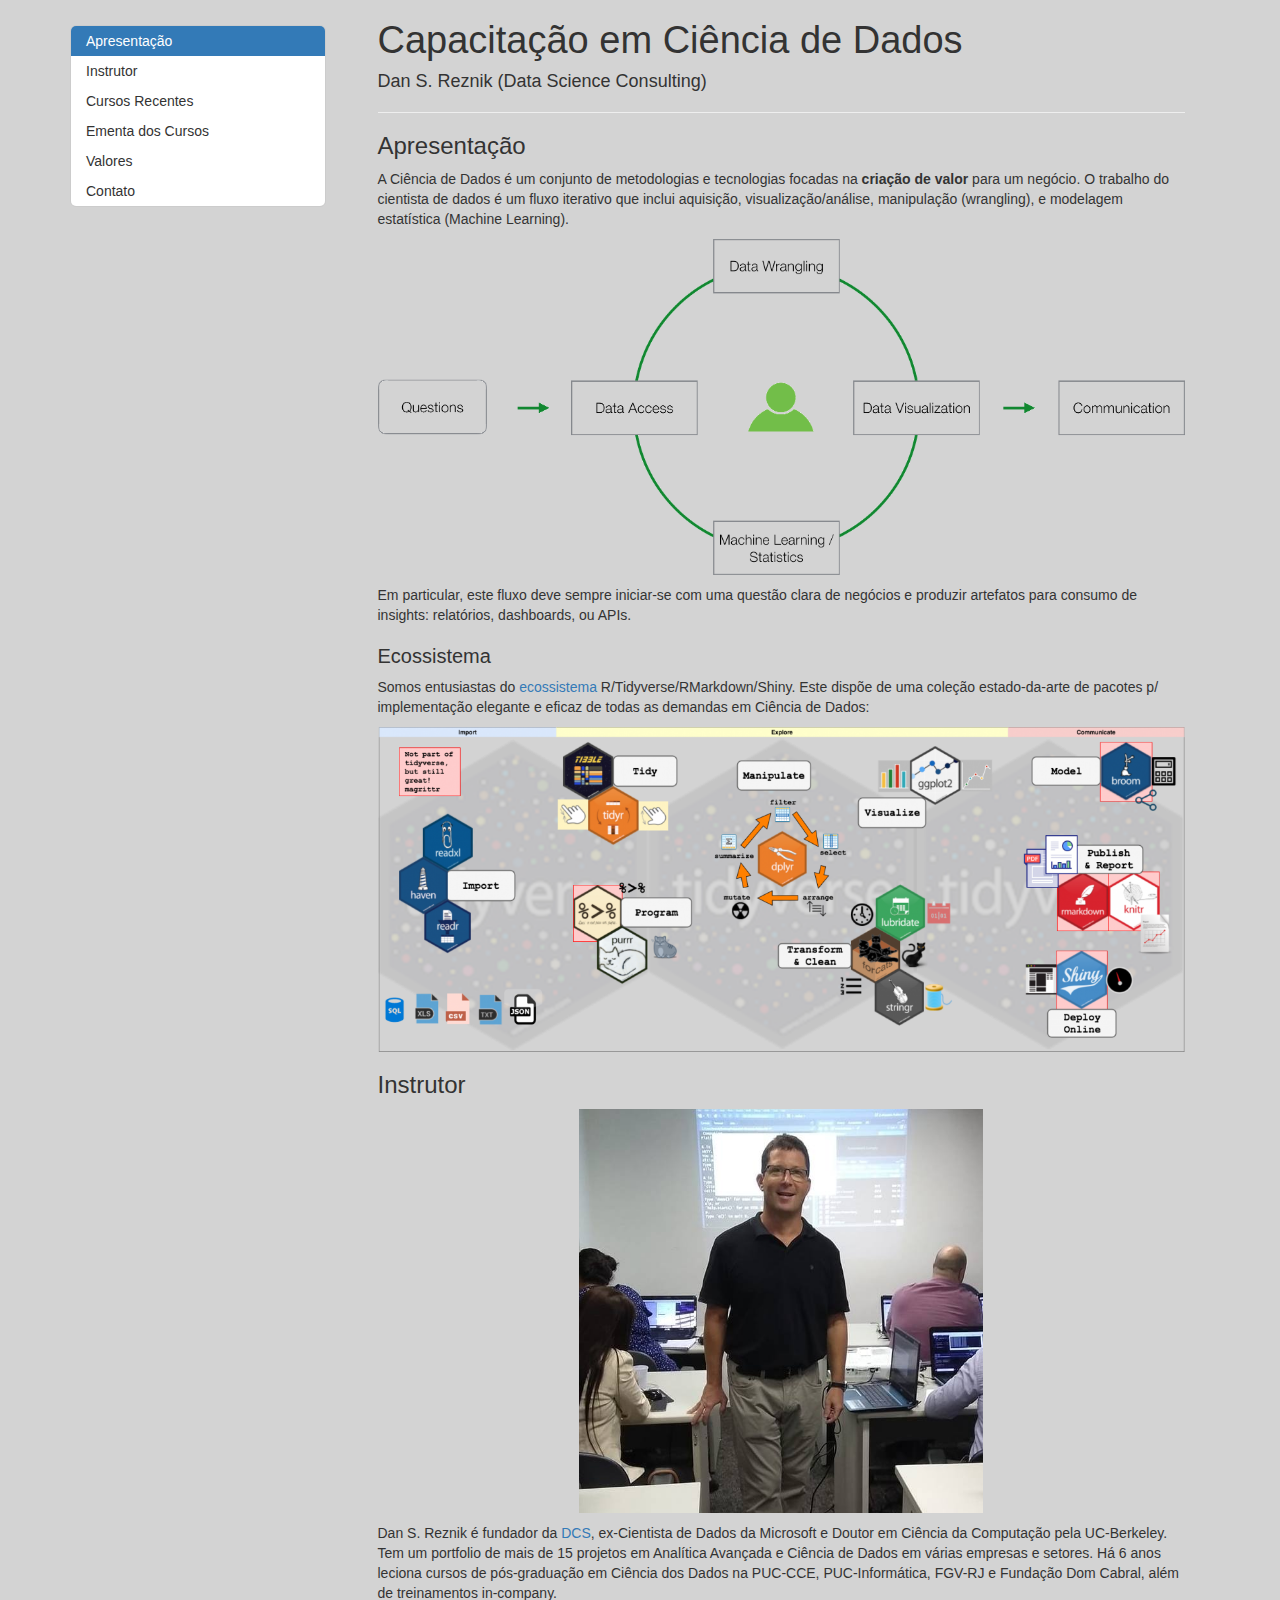
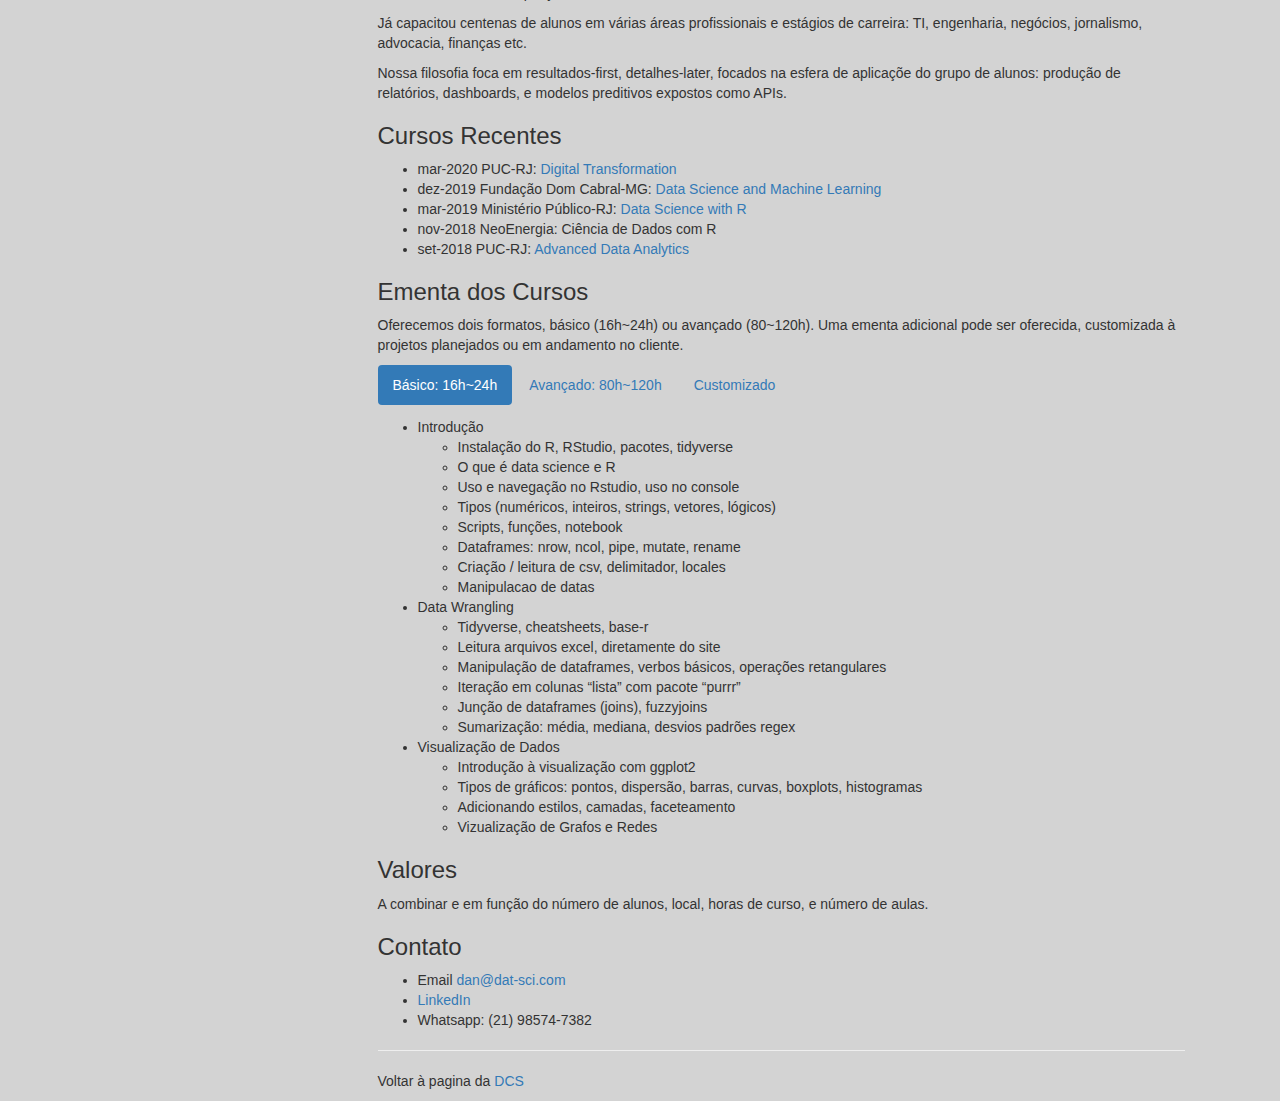
==== cursos.html @ 77acc809 "adj quotes" ====
<!DOCTYPE html>

<html xmlns="http://www.w3.org/1999/xhtml">

<head>

<meta charset="utf-8" />
<meta http-equiv="Content-Type" content="text/html; charset=utf-8" />
<meta name="generator" content="pandoc" />


<meta name="author" content="Dan S. Reznik (Data Science Consulting)" />


<title>Capacitação em Ciência de Dados</title>

<script>/*! jQuery v1.11.3 | (c) 2005, 2015 jQuery Foundation, Inc. | jquery.org/license */
!function(a,b){"object"==typeof module&&"object"==typeof module.exports?module.exports=a.document?b(a,!0):function(a){if(!a.document)throw new Error("jQuery requires a window with a document");return b(a)}:b(a)}("undefined"!=typeof window?window:this,function(a,b){var c=[],d=c.slice,e=c.concat,f=c.push,g=c.indexOf,h={},i=h.toString,j=h.hasOwnProperty,k={},l="1.11.3",m=function(a,b){return new m.fn.init(a,b)},n=/^[\s\uFEFF\xA0]+|[\s\uFEFF\xA0]+$/g,o=/^-ms-/,p=/-([\da-z])/gi,q=function(a,b){return b.toUpperCase()};m.fn=m.prototype={jquery:l,constructor:m,selector:"",length:0,toArray:function(){return d.call(this)},get:function(a){return null!=a?0>a?this[a+this.length]:this[a]:d.call(this)},pushStack:function(a){var b=m.merge(this.constructor(),a);return b.prevObject=this,b.context=this.context,b},each:function(a,b){return m.each(this,a,b)},map:function(a){return this.pushStack(m.map(this,function(b,c){return a.call(b,c,b)}))},slice:function(){return this.pushStack(d.apply(this,arguments))},first:function(){return this.eq(0)},last:function(){return this.eq(-1)},eq:function(a){var b=this.length,c=+a+(0>a?b:0);return this.pushStack(c>=0&&b>c?[this[c]]:[])},end:function(){return this.prevObject||this.constructor(null)},push:f,sort:c.sort,splice:c.splice},m.extend=m.fn.extend=function(){var a,b,c,d,e,f,g=arguments[0]||{},h=1,i=arguments.length,j=!1;for("boolean"==typeof g&&(j=g,g=arguments[h]||{},h++),"object"==typeof g||m.isFunction(g)||(g={}),h===i&&(g=this,h--);i>h;h++)if(null!=(e=arguments[h]))for(d in e)a=g[d],c=e[d],g!==c&&(j&&c&&(m.isPlainObject(c)||(b=m.isArray(c)))?(b?(b=!1,f=a&&m.isArray(a)?a:[]):f=a&&m.isPlainObject(a)?a:{},g[d]=m.extend(j,f,c)):void 0!==c&&(g[d]=c));return g},m.extend({expando:"jQuery"+(l+Math.random()).replace(/\D/g,""),isReady:!0,error:function(a){throw new Error(a)},noop:function(){},isFunction:function(a){return"function"===m.type(a)},isArray:Array.isArray||function(a){return"array"===m.type(a)},isWindow:function(a){return null!=a&&a==a.window},isNumeric:function(a){return!m.isArray(a)&&a-parseFloat(a)+1>=0},isEmptyObject:function(a){var b;for(b in a)return!1;return!0},isPlainObject:function(a){var b;if(!a||"object"!==m.type(a)||a.nodeType||m.isWindow(a))return!1;try{if(a.constructor&&!j.call(a,"constructor")&&!j.call(a.constructor.prototype,"isPrototypeOf"))return!1}catch(c){return!1}if(k.ownLast)for(b in a)return j.call(a,b);for(b in a);return void 0===b||j.call(a,b)},type:function(a){return null==a?a+"":"object"==typeof a||"function"==typeof a?h[i.call(a)]||"object":typeof a},globalEval:function(b){b&&m.trim(b)&&(a.execScript||function(b){a.eval.call(a,b)})(b)},camelCase:function(a){return a.replace(o,"ms-").replace(p,q)},nodeName:function(a,b){return a.nodeName&&a.nodeName.toLowerCase()===b.toLowerCase()},each:function(a,b,c){var d,e=0,f=a.length,g=r(a);if(c){if(g){for(;f>e;e++)if(d=b.apply(a[e],c),d===!1)break}else for(e in a)if(d=b.apply(a[e],c),d===!1)break}else if(g){for(;f>e;e++)if(d=b.call(a[e],e,a[e]),d===!1)break}else for(e in a)if(d=b.call(a[e],e,a[e]),d===!1)break;return a},trim:function(a){return null==a?"":(a+"").replace(n,"")},makeArray:function(a,b){var c=b||[];return null!=a&&(r(Object(a))?m.merge(c,"string"==typeof a?[a]:a):f.call(c,a)),c},inArray:function(a,b,c){var d;if(b){if(g)return g.call(b,a,c);for(d=b.length,c=c?0>c?Math.max(0,d+c):c:0;d>c;c++)if(c in b&&b[c]===a)return c}return-1},merge:function(a,b){var c=+b.length,d=0,e=a.length;while(c>d)a[e++]=b[d++];if(c!==c)while(void 0!==b[d])a[e++]=b[d++];return a.length=e,a},grep:function(a,b,c){for(var d,e=[],f=0,g=a.length,h=!c;g>f;f++)d=!b(a[f],f),d!==h&&e.push(a[f]);return e},map:function(a,b,c){var d,f=0,g=a.length,h=r(a),i=[];if(h)for(;g>f;f++)d=b(a[f],f,c),null!=d&&i.push(d);else for(f in a)d=b(a[f],f,c),null!=d&&i.push(d);return e.apply([],i)},guid:1,proxy:function(a,b){var c,e,f;return"string"==typeof b&&(f=a[b],b=a,a=f),m.isFunction(a)?(c=d.call(arguments,2),e=function(){return a.apply(b||this,c.concat(d.call(arguments)))},e.guid=a.guid=a.guid||m.guid++,e):void 0},now:function(){return+new Date},support:k}),m.each("Boolean Number String Function Array Date RegExp Object Error".split(" "),function(a,b){h["[object "+b+"]"]=b.toLowerCase()});function r(a){var b="length"in a&&a.length,c=m.type(a);return"function"===c||m.isWindow(a)?!1:1===a.nodeType&&b?!0:"array"===c||0===b||"number"==typeof b&&b>0&&b-1 in a}var s=function(a){var b,c,d,e,f,g,h,i,j,k,l,m,n,o,p,q,r,s,t,u="sizzle"+1*new Date,v=a.document,w=0,x=0,y=ha(),z=ha(),A=ha(),B=function(a,b){return a===b&&(l=!0),0},C=1<<31,D={}.hasOwnProperty,E=[],F=E.pop,G=E.push,H=E.push,I=E.slice,J=function(a,b){for(var c=0,d=a.length;d>c;c++)if(a[c]===b)return c;return-1},K="checked|selected|async|autofocus|autoplay|controls|defer|disabled|hidden|ismap|loop|multiple|open|readonly|required|scoped",L="[\\x20\\t\\r\\n\\f]",M="(?:\\\\.|[\\w-]|[^\\x00-\\xa0])+",N=M.replace("w","w#"),O="\\["+L+"*("+M+")(?:"+L+"*([*^$|!~]?=)"+L+"*(?:'((?:\\\\.|[^\\\\'])*)'|\"((?:\\\\.|[^\\\\\"])*)\"|("+N+"))|)"+L+"*\\]",P=":("+M+")(?:\\((('((?:\\\\.|[^\\\\'])*)'|\"((?:\\\\.|[^\\\\\"])*)\")|((?:\\\\.|[^\\\\()[\\]]|"+O+")*)|.*)\\)|)",Q=new RegExp(L+"+","g"),R=new RegExp("^"+L+"+|((?:^|[^\\\\])(?:\\\\.)*)"+L+"+$","g"),S=new RegExp("^"+L+"*,"+L+"*"),T=new RegExp("^"+L+"*([>+~]|"+L+")"+L+"*"),U=new RegExp("="+L+"*([^\\]'\"]*?)"+L+"*\\]","g"),V=new RegExp(P),W=new RegExp("^"+N+"$"),X={ID:new RegExp("^#("+M+")"),CLASS:new RegExp("^\\.("+M+")"),TAG:new RegExp("^("+M.replace("w","w*")+")"),ATTR:new RegExp("^"+O),PSEUDO:new RegExp("^"+P),CHILD:new RegExp("^:(only|first|last|nth|nth-last)-(child|of-type)(?:\\("+L+"*(even|odd|(([+-]|)(\\d*)n|)"+L+"*(?:([+-]|)"+L+"*(\\d+)|))"+L+"*\\)|)","i"),bool:new RegExp("^(?:"+K+")$","i"),needsContext:new RegExp("^"+L+"*[>+~]|:(even|odd|eq|gt|lt|nth|first|last)(?:\\("+L+"*((?:-\\d)?\\d*)"+L+"*\\)|)(?=[^-]|$)","i")},Y=/^(?:input|select|textarea|button)$/i,Z=/^h\d$/i,$=/^[^{]+\{\s*\[native \w/,_=/^(?:#([\w-]+)|(\w+)|\.([\w-]+))$/,aa=/[+~]/,ba=/'|\\/g,ca=new RegExp("\\\\([\\da-f]{1,6}"+L+"?|("+L+")|.)","ig"),da=function(a,b,c){var d="0x"+b-65536;return d!==d||c?b:0>d?String.fromCharCode(d+65536):String.fromCharCode(d>>10|55296,1023&d|56320)},ea=function(){m()};try{H.apply(E=I.call(v.childNodes),v.childNodes),E[v.childNodes.length].nodeType}catch(fa){H={apply:E.length?function(a,b){G.apply(a,I.call(b))}:function(a,b){var c=a.length,d=0;while(a[c++]=b[d++]);a.length=c-1}}}function ga(a,b,d,e){var f,h,j,k,l,o,r,s,w,x;if((b?b.ownerDocument||b:v)!==n&&m(b),b=b||n,d=d||[],k=b.nodeType,"string"!=typeof a||!a||1!==k&&9!==k&&11!==k)return d;if(!e&&p){if(11!==k&&(f=_.exec(a)))if(j=f[1]){if(9===k){if(h=b.getElementById(j),!h||!h.parentNode)return d;if(h.id===j)return d.push(h),d}else if(b.ownerDocument&&(h=b.ownerDocument.getElementById(j))&&t(b,h)&&h.id===j)return d.push(h),d}else{if(f[2])return H.apply(d,b.getElementsByTagName(a)),d;if((j=f[3])&&c.getElementsByClassName)return H.apply(d,b.getElementsByClassName(j)),d}if(c.qsa&&(!q||!q.test(a))){if(s=r=u,w=b,x=1!==k&&a,1===k&&"object"!==b.nodeName.toLowerCase()){o=g(a),(r=b.getAttribute("id"))?s=r.replace(ba,"\\$&"):b.setAttribute("id",s),s="[id='"+s+"'] ",l=o.length;while(l--)o[l]=s+ra(o[l]);w=aa.test(a)&&pa(b.parentNode)||b,x=o.join(",")}if(x)try{return H.apply(d,w.querySelectorAll(x)),d}catch(y){}finally{r||b.removeAttribute("id")}}}return i(a.replace(R,"$1"),b,d,e)}function ha(){var a=[];function b(c,e){return a.push(c+" ")>d.cacheLength&&delete b[a.shift()],b[c+" "]=e}return b}function ia(a){return a[u]=!0,a}function ja(a){var b=n.createElement("div");try{return!!a(b)}catch(c){return!1}finally{b.parentNode&&b.parentNode.removeChild(b),b=null}}function ka(a,b){var c=a.split("|"),e=a.length;while(e--)d.attrHandle[c[e]]=b}function la(a,b){var c=b&&a,d=c&&1===a.nodeType&&1===b.nodeType&&(~b.sourceIndex||C)-(~a.sourceIndex||C);if(d)return d;if(c)while(c=c.nextSibling)if(c===b)return-1;return a?1:-1}function ma(a){return function(b){var c=b.nodeName.toLowerCase();return"input"===c&&b.type===a}}function na(a){return function(b){var c=b.nodeName.toLowerCase();return("input"===c||"button"===c)&&b.type===a}}function oa(a){return ia(function(b){return b=+b,ia(function(c,d){var e,f=a([],c.length,b),g=f.length;while(g--)c[e=f[g]]&&(c[e]=!(d[e]=c[e]))})})}function pa(a){return a&&"undefined"!=typeof a.getElementsByTagName&&a}c=ga.support={},f=ga.isXML=function(a){var b=a&&(a.ownerDocument||a).documentElement;return b?"HTML"!==b.nodeName:!1},m=ga.setDocument=function(a){var b,e,g=a?a.ownerDocument||a:v;return g!==n&&9===g.nodeType&&g.documentElement?(n=g,o=g.documentElement,e=g.defaultView,e&&e!==e.top&&(e.addEventListener?e.addEventListener("unload",ea,!1):e.attachEvent&&e.attachEvent("onunload",ea)),p=!f(g),c.attributes=ja(function(a){return a.className="i",!a.getAttribute("className")}),c.getElementsByTagName=ja(function(a){return a.appendChild(g.createComment("")),!a.getElementsByTagName("*").length}),c.getElementsByClassName=$.test(g.getElementsByClassName),c.getById=ja(function(a){return o.appendChild(a).id=u,!g.getElementsByName||!g.getElementsByName(u).length}),c.getById?(d.find.ID=function(a,b){if("undefined"!=typeof b.getElementById&&p){var c=b.getElementById(a);return c&&c.parentNode?[c]:[]}},d.filter.ID=function(a){var b=a.replace(ca,da);return function(a){return a.getAttribute("id")===b}}):(delete d.find.ID,d.filter.ID=function(a){var b=a.replace(ca,da);return function(a){var c="undefined"!=typeof a.getAttributeNode&&a.getAttributeNode("id");return c&&c.value===b}}),d.find.TAG=c.getElementsByTagName?function(a,b){return"undefined"!=typeof b.getElementsByTagName?b.getElementsByTagName(a):c.qsa?b.querySelectorAll(a):void 0}:function(a,b){var c,d=[],e=0,f=b.getElementsByTagName(a);if("*"===a){while(c=f[e++])1===c.nodeType&&d.push(c);return d}return f},d.find.CLASS=c.getElementsByClassName&&function(a,b){return p?b.getElementsByClassName(a):void 0},r=[],q=[],(c.qsa=$.test(g.querySelectorAll))&&(ja(function(a){o.appendChild(a).innerHTML="<a id='"+u+"'></a><select id='"+u+"-\f]' msallowcapture=''><option selected=''></option></select>",a.querySelectorAll("[msallowcapture^='']").length&&q.push("[*^$]="+L+"*(?:''|\"\")"),a.querySelectorAll("[selected]").length||q.push("\\["+L+"*(?:value|"+K+")"),a.querySelectorAll("[id~="+u+"-]").length||q.push("~="),a.querySelectorAll(":checked").length||q.push(":checked"),a.querySelectorAll("a#"+u+"+*").length||q.push(".#.+[+~]")}),ja(function(a){var b=g.createElement("input");b.setAttribute("type","hidden"),a.appendChild(b).setAttribute("name","D"),a.querySelectorAll("[name=d]").length&&q.push("name"+L+"*[*^$|!~]?="),a.querySelectorAll(":enabled").length||q.push(":enabled",":disabled"),a.querySelectorAll("*,:x"),q.push(",.*:")})),(c.matchesSelector=$.test(s=o.matches||o.webkitMatchesSelector||o.mozMatchesSelector||o.oMatchesSelector||o.msMatchesSelector))&&ja(function(a){c.disconnectedMatch=s.call(a,"div"),s.call(a,"[s!='']:x"),r.push("!=",P)}),q=q.length&&new RegExp(q.join("|")),r=r.length&&new RegExp(r.join("|")),b=$.test(o.compareDocumentPosition),t=b||$.test(o.contains)?function(a,b){var c=9===a.nodeType?a.documentElement:a,d=b&&b.parentNode;return a===d||!(!d||1!==d.nodeType||!(c.contains?c.contains(d):a.compareDocumentPosition&&16&a.compareDocumentPosition(d)))}:function(a,b){if(b)while(b=b.parentNode)if(b===a)return!0;return!1},B=b?function(a,b){if(a===b)return l=!0,0;var d=!a.compareDocumentPosition-!b.compareDocumentPosition;return d?d:(d=(a.ownerDocument||a)===(b.ownerDocument||b)?a.compareDocumentPosition(b):1,1&d||!c.sortDetached&&b.compareDocumentPosition(a)===d?a===g||a.ownerDocument===v&&t(v,a)?-1:b===g||b.ownerDocument===v&&t(v,b)?1:k?J(k,a)-J(k,b):0:4&d?-1:1)}:function(a,b){if(a===b)return l=!0,0;var c,d=0,e=a.parentNode,f=b.parentNode,h=[a],i=[b];if(!e||!f)return a===g?-1:b===g?1:e?-1:f?1:k?J(k,a)-J(k,b):0;if(e===f)return la(a,b);c=a;while(c=c.parentNode)h.unshift(c);c=b;while(c=c.parentNode)i.unshift(c);while(h[d]===i[d])d++;return d?la(h[d],i[d]):h[d]===v?-1:i[d]===v?1:0},g):n},ga.matches=function(a,b){return ga(a,null,null,b)},ga.matchesSelector=function(a,b){if((a.ownerDocument||a)!==n&&m(a),b=b.replace(U,"='$1']"),!(!c.matchesSelector||!p||r&&r.test(b)||q&&q.test(b)))try{var d=s.call(a,b);if(d||c.disconnectedMatch||a.document&&11!==a.document.nodeType)return d}catch(e){}return ga(b,n,null,[a]).length>0},ga.contains=function(a,b){return(a.ownerDocument||a)!==n&&m(a),t(a,b)},ga.attr=function(a,b){(a.ownerDocument||a)!==n&&m(a);var e=d.attrHandle[b.toLowerCase()],f=e&&D.call(d.attrHandle,b.toLowerCase())?e(a,b,!p):void 0;return void 0!==f?f:c.attributes||!p?a.getAttribute(b):(f=a.getAttributeNode(b))&&f.specified?f.value:null},ga.error=function(a){throw new Error("Syntax error, unrecognized expression: "+a)},ga.uniqueSort=function(a){var b,d=[],e=0,f=0;if(l=!c.detectDuplicates,k=!c.sortStable&&a.slice(0),a.sort(B),l){while(b=a[f++])b===a[f]&&(e=d.push(f));while(e--)a.splice(d[e],1)}return k=null,a},e=ga.getText=function(a){var b,c="",d=0,f=a.nodeType;if(f){if(1===f||9===f||11===f){if("string"==typeof a.textContent)return a.textContent;for(a=a.firstChild;a;a=a.nextSibling)c+=e(a)}else if(3===f||4===f)return a.nodeValue}else while(b=a[d++])c+=e(b);return c},d=ga.selectors={cacheLength:50,createPseudo:ia,match:X,attrHandle:{},find:{},relative:{">":{dir:"parentNode",first:!0}," ":{dir:"parentNode"},"+":{dir:"previousSibling",first:!0},"~":{dir:"previousSibling"}},preFilter:{ATTR:function(a){return a[1]=a[1].replace(ca,da),a[3]=(a[3]||a[4]||a[5]||"").replace(ca,da),"~="===a[2]&&(a[3]=" "+a[3]+" "),a.slice(0,4)},CHILD:function(a){return a[1]=a[1].toLowerCase(),"nth"===a[1].slice(0,3)?(a[3]||ga.error(a[0]),a[4]=+(a[4]?a[5]+(a[6]||1):2*("even"===a[3]||"odd"===a[3])),a[5]=+(a[7]+a[8]||"odd"===a[3])):a[3]&&ga.error(a[0]),a},PSEUDO:function(a){var b,c=!a[6]&&a[2];return X.CHILD.test(a[0])?null:(a[3]?a[2]=a[4]||a[5]||"":c&&V.test(c)&&(b=g(c,!0))&&(b=c.indexOf(")",c.length-b)-c.length)&&(a[0]=a[0].slice(0,b),a[2]=c.slice(0,b)),a.slice(0,3))}},filter:{TAG:function(a){var b=a.replace(ca,da).toLowerCase();return"*"===a?function(){return!0}:function(a){return a.nodeName&&a.nodeName.toLowerCase()===b}},CLASS:function(a){var b=y[a+" "];return b||(b=new RegExp("(^|"+L+")"+a+"("+L+"|$)"))&&y(a,function(a){return b.test("string"==typeof a.className&&a.className||"undefined"!=typeof a.getAttribute&&a.getAttribute("class")||"")})},ATTR:function(a,b,c){return function(d){var e=ga.attr(d,a);return null==e?"!="===b:b?(e+="","="===b?e===c:"!="===b?e!==c:"^="===b?c&&0===e.indexOf(c):"*="===b?c&&e.indexOf(c)>-1:"$="===b?c&&e.slice(-c.length)===c:"~="===b?(" "+e.replace(Q," ")+" ").indexOf(c)>-1:"|="===b?e===c||e.slice(0,c.length+1)===c+"-":!1):!0}},CHILD:function(a,b,c,d,e){var f="nth"!==a.slice(0,3),g="last"!==a.slice(-4),h="of-type"===b;return 1===d&&0===e?function(a){return!!a.parentNode}:function(b,c,i){var j,k,l,m,n,o,p=f!==g?"nextSibling":"previousSibling",q=b.parentNode,r=h&&b.nodeName.toLowerCase(),s=!i&&!h;if(q){if(f){while(p){l=b;while(l=l[p])if(h?l.nodeName.toLowerCase()===r:1===l.nodeType)return!1;o=p="only"===a&&!o&&"nextSibling"}return!0}if(o=[g?q.firstChild:q.lastChild],g&&s){k=q[u]||(q[u]={}),j=k[a]||[],n=j[0]===w&&j[1],m=j[0]===w&&j[2],l=n&&q.childNodes[n];while(l=++n&&l&&l[p]||(m=n=0)||o.pop())if(1===l.nodeType&&++m&&l===b){k[a]=[w,n,m];break}}else if(s&&(j=(b[u]||(b[u]={}))[a])&&j[0]===w)m=j[1];else while(l=++n&&l&&l[p]||(m=n=0)||o.pop())if((h?l.nodeName.toLowerCase()===r:1===l.nodeType)&&++m&&(s&&((l[u]||(l[u]={}))[a]=[w,m]),l===b))break;return m-=e,m===d||m%d===0&&m/d>=0}}},PSEUDO:function(a,b){var c,e=d.pseudos[a]||d.setFilters[a.toLowerCase()]||ga.error("unsupported pseudo: "+a);return e[u]?e(b):e.length>1?(c=[a,a,"",b],d.setFilters.hasOwnProperty(a.toLowerCase())?ia(function(a,c){var d,f=e(a,b),g=f.length;while(g--)d=J(a,f[g]),a[d]=!(c[d]=f[g])}):function(a){return e(a,0,c)}):e}},pseudos:{not:ia(function(a){var b=[],c=[],d=h(a.replace(R,"$1"));return d[u]?ia(function(a,b,c,e){var f,g=d(a,null,e,[]),h=a.length;while(h--)(f=g[h])&&(a[h]=!(b[h]=f))}):function(a,e,f){return b[0]=a,d(b,null,f,c),b[0]=null,!c.pop()}}),has:ia(function(a){return function(b){return ga(a,b).length>0}}),contains:ia(function(a){return a=a.replace(ca,da),function(b){return(b.textContent||b.innerText||e(b)).indexOf(a)>-1}}),lang:ia(function(a){return W.test(a||"")||ga.error("unsupported lang: "+a),a=a.replace(ca,da).toLowerCase(),function(b){var c;do if(c=p?b.lang:b.getAttribute("xml:lang")||b.getAttribute("lang"))return c=c.toLowerCase(),c===a||0===c.indexOf(a+"-");while((b=b.parentNode)&&1===b.nodeType);return!1}}),target:function(b){var c=a.location&&a.location.hash;return c&&c.slice(1)===b.id},root:function(a){return a===o},focus:function(a){return a===n.activeElement&&(!n.hasFocus||n.hasFocus())&&!!(a.type||a.href||~a.tabIndex)},enabled:function(a){return a.disabled===!1},disabled:function(a){return a.disabled===!0},checked:function(a){var b=a.nodeName.toLowerCase();return"input"===b&&!!a.checked||"option"===b&&!!a.selected},selected:function(a){return a.parentNode&&a.parentNode.selectedIndex,a.selected===!0},empty:function(a){for(a=a.firstChild;a;a=a.nextSibling)if(a.nodeType<6)return!1;return!0},parent:function(a){return!d.pseudos.empty(a)},header:function(a){return Z.test(a.nodeName)},input:function(a){return Y.test(a.nodeName)},button:function(a){var b=a.nodeName.toLowerCase();return"input"===b&&"button"===a.type||"button"===b},text:function(a){var b;return"input"===a.nodeName.toLowerCase()&&"text"===a.type&&(null==(b=a.getAttribute("type"))||"text"===b.toLowerCase())},first:oa(function(){return[0]}),last:oa(function(a,b){return[b-1]}),eq:oa(function(a,b,c){return[0>c?c+b:c]}),even:oa(function(a,b){for(var c=0;b>c;c+=2)a.push(c);return a}),odd:oa(function(a,b){for(var c=1;b>c;c+=2)a.push(c);return a}),lt:oa(function(a,b,c){for(var d=0>c?c+b:c;--d>=0;)a.push(d);return a}),gt:oa(function(a,b,c){for(var d=0>c?c+b:c;++d<b;)a.push(d);return a})}},d.pseudos.nth=d.pseudos.eq;for(b in{radio:!0,checkbox:!0,file:!0,password:!0,image:!0})d.pseudos[b]=ma(b);for(b in{submit:!0,reset:!0})d.pseudos[b]=na(b);function qa(){}qa.prototype=d.filters=d.pseudos,d.setFilters=new qa,g=ga.tokenize=function(a,b){var c,e,f,g,h,i,j,k=z[a+" "];if(k)return b?0:k.slice(0);h=a,i=[],j=d.preFilter;while(h){(!c||(e=S.exec(h)))&&(e&&(h=h.slice(e[0].length)||h),i.push(f=[])),c=!1,(e=T.exec(h))&&(c=e.shift(),f.push({value:c,type:e[0].replace(R," ")}),h=h.slice(c.length));for(g in d.filter)!(e=X[g].exec(h))||j[g]&&!(e=j[g](e))||(c=e.shift(),f.push({value:c,type:g,matches:e}),h=h.slice(c.length));if(!c)break}return b?h.length:h?ga.error(a):z(a,i).slice(0)};function ra(a){for(var b=0,c=a.length,d="";c>b;b++)d+=a[b].value;return d}function sa(a,b,c){var d=b.dir,e=c&&"parentNode"===d,f=x++;return b.first?function(b,c,f){while(b=b[d])if(1===b.nodeType||e)return a(b,c,f)}:function(b,c,g){var h,i,j=[w,f];if(g){while(b=b[d])if((1===b.nodeType||e)&&a(b,c,g))return!0}else while(b=b[d])if(1===b.nodeType||e){if(i=b[u]||(b[u]={}),(h=i[d])&&h[0]===w&&h[1]===f)return j[2]=h[2];if(i[d]=j,j[2]=a(b,c,g))return!0}}}function ta(a){return a.length>1?function(b,c,d){var e=a.length;while(e--)if(!a[e](b,c,d))return!1;return!0}:a[0]}function ua(a,b,c){for(var d=0,e=b.length;e>d;d++)ga(a,b[d],c);return c}function va(a,b,c,d,e){for(var f,g=[],h=0,i=a.length,j=null!=b;i>h;h++)(f=a[h])&&(!c||c(f,d,e))&&(g.push(f),j&&b.push(h));return g}function wa(a,b,c,d,e,f){return d&&!d[u]&&(d=wa(d)),e&&!e[u]&&(e=wa(e,f)),ia(function(f,g,h,i){var j,k,l,m=[],n=[],o=g.length,p=f||ua(b||"*",h.nodeType?[h]:h,[]),q=!a||!f&&b?p:va(p,m,a,h,i),r=c?e||(f?a:o||d)?[]:g:q;if(c&&c(q,r,h,i),d){j=va(r,n),d(j,[],h,i),k=j.length;while(k--)(l=j[k])&&(r[n[k]]=!(q[n[k]]=l))}if(f){if(e||a){if(e){j=[],k=r.length;while(k--)(l=r[k])&&j.push(q[k]=l);e(null,r=[],j,i)}k=r.length;while(k--)(l=r[k])&&(j=e?J(f,l):m[k])>-1&&(f[j]=!(g[j]=l))}}else r=va(r===g?r.splice(o,r.length):r),e?e(null,g,r,i):H.apply(g,r)})}function xa(a){for(var b,c,e,f=a.length,g=d.relative[a[0].type],h=g||d.relative[" "],i=g?1:0,k=sa(function(a){return a===b},h,!0),l=sa(function(a){return J(b,a)>-1},h,!0),m=[function(a,c,d){var e=!g&&(d||c!==j)||((b=c).nodeType?k(a,c,d):l(a,c,d));return b=null,e}];f>i;i++)if(c=d.relative[a[i].type])m=[sa(ta(m),c)];else{if(c=d.filter[a[i].type].apply(null,a[i].matches),c[u]){for(e=++i;f>e;e++)if(d.relative[a[e].type])break;return wa(i>1&&ta(m),i>1&&ra(a.slice(0,i-1).concat({value:" "===a[i-2].type?"*":""})).replace(R,"$1"),c,e>i&&xa(a.slice(i,e)),f>e&&xa(a=a.slice(e)),f>e&&ra(a))}m.push(c)}return ta(m)}function ya(a,b){var c=b.length>0,e=a.length>0,f=function(f,g,h,i,k){var l,m,o,p=0,q="0",r=f&&[],s=[],t=j,u=f||e&&d.find.TAG("*",k),v=w+=null==t?1:Math.random()||.1,x=u.length;for(k&&(j=g!==n&&g);q!==x&&null!=(l=u[q]);q++){if(e&&l){m=0;while(o=a[m++])if(o(l,g,h)){i.push(l);break}k&&(w=v)}c&&((l=!o&&l)&&p--,f&&r.push(l))}if(p+=q,c&&q!==p){m=0;while(o=b[m++])o(r,s,g,h);if(f){if(p>0)while(q--)r[q]||s[q]||(s[q]=F.call(i));s=va(s)}H.apply(i,s),k&&!f&&s.length>0&&p+b.length>1&&ga.uniqueSort(i)}return k&&(w=v,j=t),r};return c?ia(f):f}return h=ga.compile=function(a,b){var c,d=[],e=[],f=A[a+" "];if(!f){b||(b=g(a)),c=b.length;while(c--)f=xa(b[c]),f[u]?d.push(f):e.push(f);f=A(a,ya(e,d)),f.selector=a}return f},i=ga.select=function(a,b,e,f){var i,j,k,l,m,n="function"==typeof a&&a,o=!f&&g(a=n.selector||a);if(e=e||[],1===o.length){if(j=o[0]=o[0].slice(0),j.length>2&&"ID"===(k=j[0]).type&&c.getById&&9===b.nodeType&&p&&d.relative[j[1].type]){if(b=(d.find.ID(k.matches[0].replace(ca,da),b)||[])[0],!b)return e;n&&(b=b.parentNode),a=a.slice(j.shift().value.length)}i=X.needsContext.test(a)?0:j.length;while(i--){if(k=j[i],d.relative[l=k.type])break;if((m=d.find[l])&&(f=m(k.matches[0].replace(ca,da),aa.test(j[0].type)&&pa(b.parentNode)||b))){if(j.splice(i,1),a=f.length&&ra(j),!a)return H.apply(e,f),e;break}}}return(n||h(a,o))(f,b,!p,e,aa.test(a)&&pa(b.parentNode)||b),e},c.sortStable=u.split("").sort(B).join("")===u,c.detectDuplicates=!!l,m(),c.sortDetached=ja(function(a){return 1&a.compareDocumentPosition(n.createElement("div"))}),ja(function(a){return a.innerHTML="<a href='#'></a>","#"===a.firstChild.getAttribute("href")})||ka("type|href|height|width",function(a,b,c){return c?void 0:a.getAttribute(b,"type"===b.toLowerCase()?1:2)}),c.attributes&&ja(function(a){return a.innerHTML="<input/>",a.firstChild.setAttribute("value",""),""===a.firstChild.getAttribute("value")})||ka("value",function(a,b,c){return c||"input"!==a.nodeName.toLowerCase()?void 0:a.defaultValue}),ja(function(a){return null==a.getAttribute("disabled")})||ka(K,function(a,b,c){var d;return c?void 0:a[b]===!0?b.toLowerCase():(d=a.getAttributeNode(b))&&d.specified?d.value:null}),ga}(a);m.find=s,m.expr=s.selectors,m.expr[":"]=m.expr.pseudos,m.unique=s.uniqueSort,m.text=s.getText,m.isXMLDoc=s.isXML,m.contains=s.contains;var t=m.expr.match.needsContext,u=/^<(\w+)\s*\/?>(?:<\/\1>|)$/,v=/^.[^:#\[\.,]*$/;function w(a,b,c){if(m.isFunction(b))return m.grep(a,function(a,d){return!!b.call(a,d,a)!==c});if(b.nodeType)return m.grep(a,function(a){return a===b!==c});if("string"==typeof b){if(v.test(b))return m.filter(b,a,c);b=m.filter(b,a)}return m.grep(a,function(a){return m.inArray(a,b)>=0!==c})}m.filter=function(a,b,c){var d=b[0];return c&&(a=":not("+a+")"),1===b.length&&1===d.nodeType?m.find.matchesSelector(d,a)?[d]:[]:m.find.matches(a,m.grep(b,function(a){return 1===a.nodeType}))},m.fn.extend({find:function(a){var b,c=[],d=this,e=d.length;if("string"!=typeof a)return this.pushStack(m(a).filter(function(){for(b=0;e>b;b++)if(m.contains(d[b],this))return!0}));for(b=0;e>b;b++)m.find(a,d[b],c);return c=this.pushStack(e>1?m.unique(c):c),c.selector=this.selector?this.selector+" "+a:a,c},filter:function(a){return this.pushStack(w(this,a||[],!1))},not:function(a){return this.pushStack(w(this,a||[],!0))},is:function(a){return!!w(this,"string"==typeof a&&t.test(a)?m(a):a||[],!1).length}});var x,y=a.document,z=/^(?:\s*(<[\w\W]+>)[^>]*|#([\w-]*))$/,A=m.fn.init=function(a,b){var c,d;if(!a)return this;if("string"==typeof a){if(c="<"===a.charAt(0)&&">"===a.charAt(a.length-1)&&a.length>=3?[null,a,null]:z.exec(a),!c||!c[1]&&b)return!b||b.jquery?(b||x).find(a):this.constructor(b).find(a);if(c[1]){if(b=b instanceof m?b[0]:b,m.merge(this,m.parseHTML(c[1],b&&b.nodeType?b.ownerDocument||b:y,!0)),u.test(c[1])&&m.isPlainObject(b))for(c in b)m.isFunction(this[c])?this[c](b[c]):this.attr(c,b[c]);return this}if(d=y.getElementById(c[2]),d&&d.parentNode){if(d.id!==c[2])return x.find(a);this.length=1,this[0]=d}return this.context=y,this.selector=a,this}return a.nodeType?(this.context=this[0]=a,this.length=1,this):m.isFunction(a)?"undefined"!=typeof x.ready?x.ready(a):a(m):(void 0!==a.selector&&(this.selector=a.selector,this.context=a.context),m.makeArray(a,this))};A.prototype=m.fn,x=m(y);var B=/^(?:parents|prev(?:Until|All))/,C={children:!0,contents:!0,next:!0,prev:!0};m.extend({dir:function(a,b,c){var d=[],e=a[b];while(e&&9!==e.nodeType&&(void 0===c||1!==e.nodeType||!m(e).is(c)))1===e.nodeType&&d.push(e),e=e[b];return d},sibling:function(a,b){for(var c=[];a;a=a.nextSibling)1===a.nodeType&&a!==b&&c.push(a);return c}}),m.fn.extend({has:function(a){var b,c=m(a,this),d=c.length;return this.filter(function(){for(b=0;d>b;b++)if(m.contains(this,c[b]))return!0})},closest:function(a,b){for(var c,d=0,e=this.length,f=[],g=t.test(a)||"string"!=typeof a?m(a,b||this.context):0;e>d;d++)for(c=this[d];c&&c!==b;c=c.parentNode)if(c.nodeType<11&&(g?g.index(c)>-1:1===c.nodeType&&m.find.matchesSelector(c,a))){f.push(c);break}return this.pushStack(f.length>1?m.unique(f):f)},index:function(a){return a?"string"==typeof a?m.inArray(this[0],m(a)):m.inArray(a.jquery?a[0]:a,this):this[0]&&this[0].parentNode?this.first().prevAll().length:-1},add:function(a,b){return this.pushStack(m.unique(m.merge(this.get(),m(a,b))))},addBack:function(a){return this.add(null==a?this.prevObject:this.prevObject.filter(a))}});function D(a,b){do a=a[b];while(a&&1!==a.nodeType);return a}m.each({parent:function(a){var b=a.parentNode;return b&&11!==b.nodeType?b:null},parents:function(a){return m.dir(a,"parentNode")},parentsUntil:function(a,b,c){return m.dir(a,"parentNode",c)},next:function(a){return D(a,"nextSibling")},prev:function(a){return D(a,"previousSibling")},nextAll:function(a){return m.dir(a,"nextSibling")},prevAll:function(a){return m.dir(a,"previousSibling")},nextUntil:function(a,b,c){return m.dir(a,"nextSibling",c)},prevUntil:function(a,b,c){return m.dir(a,"previousSibling",c)},siblings:function(a){return m.sibling((a.parentNode||{}).firstChild,a)},children:function(a){return m.sibling(a.firstChild)},contents:function(a){return m.nodeName(a,"iframe")?a.contentDocument||a.contentWindow.document:m.merge([],a.childNodes)}},function(a,b){m.fn[a]=function(c,d){var e=m.map(this,b,c);return"Until"!==a.slice(-5)&&(d=c),d&&"string"==typeof d&&(e=m.filter(d,e)),this.length>1&&(C[a]||(e=m.unique(e)),B.test(a)&&(e=e.reverse())),this.pushStack(e)}});var E=/\S+/g,F={};function G(a){var b=F[a]={};return m.each(a.match(E)||[],function(a,c){b[c]=!0}),b}m.Callbacks=function(a){a="string"==typeof a?F[a]||G(a):m.extend({},a);var b,c,d,e,f,g,h=[],i=!a.once&&[],j=function(l){for(c=a.memory&&l,d=!0,f=g||0,g=0,e=h.length,b=!0;h&&e>f;f++)if(h[f].apply(l[0],l[1])===!1&&a.stopOnFalse){c=!1;break}b=!1,h&&(i?i.length&&j(i.shift()):c?h=[]:k.disable())},k={add:function(){if(h){var d=h.length;!function f(b){m.each(b,function(b,c){var d=m.type(c);"function"===d?a.unique&&k.has(c)||h.push(c):c&&c.length&&"string"!==d&&f(c)})}(arguments),b?e=h.length:c&&(g=d,j(c))}return this},remove:function(){return h&&m.each(arguments,function(a,c){var d;while((d=m.inArray(c,h,d))>-1)h.splice(d,1),b&&(e>=d&&e--,f>=d&&f--)}),this},has:function(a){return a?m.inArray(a,h)>-1:!(!h||!h.length)},empty:function(){return h=[],e=0,this},disable:function(){return h=i=c=void 0,this},disabled:function(){return!h},lock:function(){return i=void 0,c||k.disable(),this},locked:function(){return!i},fireWith:function(a,c){return!h||d&&!i||(c=c||[],c=[a,c.slice?c.slice():c],b?i.push(c):j(c)),this},fire:function(){return k.fireWith(this,arguments),this},fired:function(){return!!d}};return k},m.extend({Deferred:function(a){var b=[["resolve","done",m.Callbacks("once memory"),"resolved"],["reject","fail",m.Callbacks("once memory"),"rejected"],["notify","progress",m.Callbacks("memory")]],c="pending",d={state:function(){return c},always:function(){return e.done(arguments).fail(arguments),this},then:function(){var a=arguments;return m.Deferred(function(c){m.each(b,function(b,f){var g=m.isFunction(a[b])&&a[b];e[f[1]](function(){var a=g&&g.apply(this,arguments);a&&m.isFunction(a.promise)?a.promise().done(c.resolve).fail(c.reject).progress(c.notify):c[f[0]+"With"](this===d?c.promise():this,g?[a]:arguments)})}),a=null}).promise()},promise:function(a){return null!=a?m.extend(a,d):d}},e={};return d.pipe=d.then,m.each(b,function(a,f){var g=f[2],h=f[3];d[f[1]]=g.add,h&&g.add(function(){c=h},b[1^a][2].disable,b[2][2].lock),e[f[0]]=function(){return e[f[0]+"With"](this===e?d:this,arguments),this},e[f[0]+"With"]=g.fireWith}),d.promise(e),a&&a.call(e,e),e},when:function(a){var b=0,c=d.call(arguments),e=c.length,f=1!==e||a&&m.isFunction(a.promise)?e:0,g=1===f?a:m.Deferred(),h=function(a,b,c){return function(e){b[a]=this,c[a]=arguments.length>1?d.call(arguments):e,c===i?g.notifyWith(b,c):--f||g.resolveWith(b,c)}},i,j,k;if(e>1)for(i=new Array(e),j=new Array(e),k=new Array(e);e>b;b++)c[b]&&m.isFunction(c[b].promise)?c[b].promise().done(h(b,k,c)).fail(g.reject).progress(h(b,j,i)):--f;return f||g.resolveWith(k,c),g.promise()}});var H;m.fn.ready=function(a){return m.ready.promise().done(a),this},m.extend({isReady:!1,readyWait:1,holdReady:function(a){a?m.readyWait++:m.ready(!0)},ready:function(a){if(a===!0?!--m.readyWait:!m.isReady){if(!y.body)return setTimeout(m.ready);m.isReady=!0,a!==!0&&--m.readyWait>0||(H.resolveWith(y,[m]),m.fn.triggerHandler&&(m(y).triggerHandler("ready"),m(y).off("ready")))}}});function I(){y.addEventListener?(y.removeEventListener("DOMContentLoaded",J,!1),a.removeEventListener("load",J,!1)):(y.detachEvent("onreadystatechange",J),a.detachEvent("onload",J))}function J(){(y.addEventListener||"load"===event.type||"complete"===y.readyState)&&(I(),m.ready())}m.ready.promise=function(b){if(!H)if(H=m.Deferred(),"complete"===y.readyState)setTimeout(m.ready);else if(y.addEventListener)y.addEventListener("DOMContentLoaded",J,!1),a.addEventListener("load",J,!1);else{y.attachEvent("onreadystatechange",J),a.attachEvent("onload",J);var c=!1;try{c=null==a.frameElement&&y.documentElement}catch(d){}c&&c.doScroll&&!function e(){if(!m.isReady){try{c.doScroll("left")}catch(a){return setTimeout(e,50)}I(),m.ready()}}()}return H.promise(b)};var K="undefined",L;for(L in m(k))break;k.ownLast="0"!==L,k.inlineBlockNeedsLayout=!1,m(function(){var a,b,c,d;c=y.getElementsByTagName("body")[0],c&&c.style&&(b=y.createElement("div"),d=y.createElement("div"),d.style.cssText="position:absolute;border:0;width:0;height:0;top:0;left:-9999px",c.appendChild(d).appendChild(b),typeof b.style.zoom!==K&&(b.style.cssText="display:inline;margin:0;border:0;padding:1px;width:1px;zoom:1",k.inlineBlockNeedsLayout=a=3===b.offsetWidth,a&&(c.style.zoom=1)),c.removeChild(d))}),function(){var a=y.createElement("div");if(null==k.deleteExpando){k.deleteExpando=!0;try{delete a.test}catch(b){k.deleteExpando=!1}}a=null}(),m.acceptData=function(a){var b=m.noData[(a.nodeName+" ").toLowerCase()],c=+a.nodeType||1;return 1!==c&&9!==c?!1:!b||b!==!0&&a.getAttribute("classid")===b};var M=/^(?:\{[\w\W]*\}|\[[\w\W]*\])$/,N=/([A-Z])/g;function O(a,b,c){if(void 0===c&&1===a.nodeType){var d="data-"+b.replace(N,"-$1").toLowerCase();if(c=a.getAttribute(d),"string"==typeof c){try{c="true"===c?!0:"false"===c?!1:"null"===c?null:+c+""===c?+c:M.test(c)?m.parseJSON(c):c}catch(e){}m.data(a,b,c)}else c=void 0}return c}function P(a){var b;for(b in a)if(("data"!==b||!m.isEmptyObject(a[b]))&&"toJSON"!==b)return!1;

return!0}function Q(a,b,d,e){if(m.acceptData(a)){var f,g,h=m.expando,i=a.nodeType,j=i?m.cache:a,k=i?a[h]:a[h]&&h;if(k&&j[k]&&(e||j[k].data)||void 0!==d||"string"!=typeof b)return k||(k=i?a[h]=c.pop()||m.guid++:h),j[k]||(j[k]=i?{}:{toJSON:m.noop}),("object"==typeof b||"function"==typeof b)&&(e?j[k]=m.extend(j[k],b):j[k].data=m.extend(j[k].data,b)),g=j[k],e||(g.data||(g.data={}),g=g.data),void 0!==d&&(g[m.camelCase(b)]=d),"string"==typeof b?(f=g[b],null==f&&(f=g[m.camelCase(b)])):f=g,f}}function R(a,b,c){if(m.acceptData(a)){var d,e,f=a.nodeType,g=f?m.cache:a,h=f?a[m.expando]:m.expando;if(g[h]){if(b&&(d=c?g[h]:g[h].data)){m.isArray(b)?b=b.concat(m.map(b,m.camelCase)):b in d?b=[b]:(b=m.camelCase(b),b=b in d?[b]:b.split(" ")),e=b.length;while(e--)delete d[b[e]];if(c?!P(d):!m.isEmptyObject(d))return}(c||(delete g[h].data,P(g[h])))&&(f?m.cleanData([a],!0):k.deleteExpando||g!=g.window?delete g[h]:g[h]=null)}}}m.extend({cache:{},noData:{"applet ":!0,"embed ":!0,"object ":"clsid:D27CDB6E-AE6D-11cf-96B8-444553540000"},hasData:function(a){return a=a.nodeType?m.cache[a[m.expando]]:a[m.expando],!!a&&!P(a)},data:function(a,b,c){return Q(a,b,c)},removeData:function(a,b){return R(a,b)},_data:function(a,b,c){return Q(a,b,c,!0)},_removeData:function(a,b){return R(a,b,!0)}}),m.fn.extend({data:function(a,b){var c,d,e,f=this[0],g=f&&f.attributes;if(void 0===a){if(this.length&&(e=m.data(f),1===f.nodeType&&!m._data(f,"parsedAttrs"))){c=g.length;while(c--)g[c]&&(d=g[c].name,0===d.indexOf("data-")&&(d=m.camelCase(d.slice(5)),O(f,d,e[d])));m._data(f,"parsedAttrs",!0)}return e}return"object"==typeof a?this.each(function(){m.data(this,a)}):arguments.length>1?this.each(function(){m.data(this,a,b)}):f?O(f,a,m.data(f,a)):void 0},removeData:function(a){return this.each(function(){m.removeData(this,a)})}}),m.extend({queue:function(a,b,c){var d;return a?(b=(b||"fx")+"queue",d=m._data(a,b),c&&(!d||m.isArray(c)?d=m._data(a,b,m.makeArray(c)):d.push(c)),d||[]):void 0},dequeue:function(a,b){b=b||"fx";var c=m.queue(a,b),d=c.length,e=c.shift(),f=m._queueHooks(a,b),g=function(){m.dequeue(a,b)};"inprogress"===e&&(e=c.shift(),d--),e&&("fx"===b&&c.unshift("inprogress"),delete f.stop,e.call(a,g,f)),!d&&f&&f.empty.fire()},_queueHooks:function(a,b){var c=b+"queueHooks";return m._data(a,c)||m._data(a,c,{empty:m.Callbacks("once memory").add(function(){m._removeData(a,b+"queue"),m._removeData(a,c)})})}}),m.fn.extend({queue:function(a,b){var c=2;return"string"!=typeof a&&(b=a,a="fx",c--),arguments.length<c?m.queue(this[0],a):void 0===b?this:this.each(function(){var c=m.queue(this,a,b);m._queueHooks(this,a),"fx"===a&&"inprogress"!==c[0]&&m.dequeue(this,a)})},dequeue:function(a){return this.each(function(){m.dequeue(this,a)})},clearQueue:function(a){return this.queue(a||"fx",[])},promise:function(a,b){var c,d=1,e=m.Deferred(),f=this,g=this.length,h=function(){--d||e.resolveWith(f,[f])};"string"!=typeof a&&(b=a,a=void 0),a=a||"fx";while(g--)c=m._data(f[g],a+"queueHooks"),c&&c.empty&&(d++,c.empty.add(h));return h(),e.promise(b)}});var S=/[+-]?(?:\d*\.|)\d+(?:[eE][+-]?\d+|)/.source,T=["Top","Right","Bottom","Left"],U=function(a,b){return a=b||a,"none"===m.css(a,"display")||!m.contains(a.ownerDocument,a)},V=m.access=function(a,b,c,d,e,f,g){var h=0,i=a.length,j=null==c;if("object"===m.type(c)){e=!0;for(h in c)m.access(a,b,h,c[h],!0,f,g)}else if(void 0!==d&&(e=!0,m.isFunction(d)||(g=!0),j&&(g?(b.call(a,d),b=null):(j=b,b=function(a,b,c){return j.call(m(a),c)})),b))for(;i>h;h++)b(a[h],c,g?d:d.call(a[h],h,b(a[h],c)));return e?a:j?b.call(a):i?b(a[0],c):f},W=/^(?:checkbox|radio)$/i;!function(){var a=y.createElement("input"),b=y.createElement("div"),c=y.createDocumentFragment();if(b.innerHTML="  <link/><table></table><a href='/a'>a</a><input type='checkbox'/>",k.leadingWhitespace=3===b.firstChild.nodeType,k.tbody=!b.getElementsByTagName("tbody").length,k.htmlSerialize=!!b.getElementsByTagName("link").length,k.html5Clone="<:nav></:nav>"!==y.createElement("nav").cloneNode(!0).outerHTML,a.type="checkbox",a.checked=!0,c.appendChild(a),k.appendChecked=a.checked,b.innerHTML="<textarea>x</textarea>",k.noCloneChecked=!!b.cloneNode(!0).lastChild.defaultValue,c.appendChild(b),b.innerHTML="<input type='radio' checked='checked' name='t'/>",k.checkClone=b.cloneNode(!0).cloneNode(!0).lastChild.checked,k.noCloneEvent=!0,b.attachEvent&&(b.attachEvent("onclick",function(){k.noCloneEvent=!1}),b.cloneNode(!0).click()),null==k.deleteExpando){k.deleteExpando=!0;try{delete b.test}catch(d){k.deleteExpando=!1}}}(),function(){var b,c,d=y.createElement("div");for(b in{submit:!0,change:!0,focusin:!0})c="on"+b,(k[b+"Bubbles"]=c in a)||(d.setAttribute(c,"t"),k[b+"Bubbles"]=d.attributes[c].expando===!1);d=null}();var X=/^(?:input|select|textarea)$/i,Y=/^key/,Z=/^(?:mouse|pointer|contextmenu)|click/,$=/^(?:focusinfocus|focusoutblur)$/,_=/^([^.]*)(?:\.(.+)|)$/;function aa(){return!0}function ba(){return!1}function ca(){try{return y.activeElement}catch(a){}}m.event={global:{},add:function(a,b,c,d,e){var f,g,h,i,j,k,l,n,o,p,q,r=m._data(a);if(r){c.handler&&(i=c,c=i.handler,e=i.selector),c.guid||(c.guid=m.guid++),(g=r.events)||(g=r.events={}),(k=r.handle)||(k=r.handle=function(a){return typeof m===K||a&&m.event.triggered===a.type?void 0:m.event.dispatch.apply(k.elem,arguments)},k.elem=a),b=(b||"").match(E)||[""],h=b.length;while(h--)f=_.exec(b[h])||[],o=q=f[1],p=(f[2]||"").split(".").sort(),o&&(j=m.event.special[o]||{},o=(e?j.delegateType:j.bindType)||o,j=m.event.special[o]||{},l=m.extend({type:o,origType:q,data:d,handler:c,guid:c.guid,selector:e,needsContext:e&&m.expr.match.needsContext.test(e),namespace:p.join(".")},i),(n=g[o])||(n=g[o]=[],n.delegateCount=0,j.setup&&j.setup.call(a,d,p,k)!==!1||(a.addEventListener?a.addEventListener(o,k,!1):a.attachEvent&&a.attachEvent("on"+o,k))),j.add&&(j.add.call(a,l),l.handler.guid||(l.handler.guid=c.guid)),e?n.splice(n.delegateCount++,0,l):n.push(l),m.event.global[o]=!0);a=null}},remove:function(a,b,c,d,e){var f,g,h,i,j,k,l,n,o,p,q,r=m.hasData(a)&&m._data(a);if(r&&(k=r.events)){b=(b||"").match(E)||[""],j=b.length;while(j--)if(h=_.exec(b[j])||[],o=q=h[1],p=(h[2]||"").split(".").sort(),o){l=m.event.special[o]||{},o=(d?l.delegateType:l.bindType)||o,n=k[o]||[],h=h[2]&&new RegExp("(^|\\.)"+p.join("\\.(?:.*\\.|)")+"(\\.|$)"),i=f=n.length;while(f--)g=n[f],!e&&q!==g.origType||c&&c.guid!==g.guid||h&&!h.test(g.namespace)||d&&d!==g.selector&&("**"!==d||!g.selector)||(n.splice(f,1),g.selector&&n.delegateCount--,l.remove&&l.remove.call(a,g));i&&!n.length&&(l.teardown&&l.teardown.call(a,p,r.handle)!==!1||m.removeEvent(a,o,r.handle),delete k[o])}else for(o in k)m.event.remove(a,o+b[j],c,d,!0);m.isEmptyObject(k)&&(delete r.handle,m._removeData(a,"events"))}},trigger:function(b,c,d,e){var f,g,h,i,k,l,n,o=[d||y],p=j.call(b,"type")?b.type:b,q=j.call(b,"namespace")?b.namespace.split("."):[];if(h=l=d=d||y,3!==d.nodeType&&8!==d.nodeType&&!$.test(p+m.event.triggered)&&(p.indexOf(".")>=0&&(q=p.split("."),p=q.shift(),q.sort()),g=p.indexOf(":")<0&&"on"+p,b=b[m.expando]?b:new m.Event(p,"object"==typeof b&&b),b.isTrigger=e?2:3,b.namespace=q.join("."),b.namespace_re=b.namespace?new RegExp("(^|\\.)"+q.join("\\.(?:.*\\.|)")+"(\\.|$)"):null,b.result=void 0,b.target||(b.target=d),c=null==c?[b]:m.makeArray(c,[b]),k=m.event.special[p]||{},e||!k.trigger||k.trigger.apply(d,c)!==!1)){if(!e&&!k.noBubble&&!m.isWindow(d)){for(i=k.delegateType||p,$.test(i+p)||(h=h.parentNode);h;h=h.parentNode)o.push(h),l=h;l===(d.ownerDocument||y)&&o.push(l.defaultView||l.parentWindow||a)}n=0;while((h=o[n++])&&!b.isPropagationStopped())b.type=n>1?i:k.bindType||p,f=(m._data(h,"events")||{})[b.type]&&m._data(h,"handle"),f&&f.apply(h,c),f=g&&h[g],f&&f.apply&&m.acceptData(h)&&(b.result=f.apply(h,c),b.result===!1&&b.preventDefault());if(b.type=p,!e&&!b.isDefaultPrevented()&&(!k._default||k._default.apply(o.pop(),c)===!1)&&m.acceptData(d)&&g&&d[p]&&!m.isWindow(d)){l=d[g],l&&(d[g]=null),m.event.triggered=p;try{d[p]()}catch(r){}m.event.triggered=void 0,l&&(d[g]=l)}return b.result}},dispatch:function(a){a=m.event.fix(a);var b,c,e,f,g,h=[],i=d.call(arguments),j=(m._data(this,"events")||{})[a.type]||[],k=m.event.special[a.type]||{};if(i[0]=a,a.delegateTarget=this,!k.preDispatch||k.preDispatch.call(this,a)!==!1){h=m.event.handlers.call(this,a,j),b=0;while((f=h[b++])&&!a.isPropagationStopped()){a.currentTarget=f.elem,g=0;while((e=f.handlers[g++])&&!a.isImmediatePropagationStopped())(!a.namespace_re||a.namespace_re.test(e.namespace))&&(a.handleObj=e,a.data=e.data,c=((m.event.special[e.origType]||{}).handle||e.handler).apply(f.elem,i),void 0!==c&&(a.result=c)===!1&&(a.preventDefault(),a.stopPropagation()))}return k.postDispatch&&k.postDispatch.call(this,a),a.result}},handlers:function(a,b){var c,d,e,f,g=[],h=b.delegateCount,i=a.target;if(h&&i.nodeType&&(!a.button||"click"!==a.type))for(;i!=this;i=i.parentNode||this)if(1===i.nodeType&&(i.disabled!==!0||"click"!==a.type)){for(e=[],f=0;h>f;f++)d=b[f],c=d.selector+" ",void 0===e[c]&&(e[c]=d.needsContext?m(c,this).index(i)>=0:m.find(c,this,null,[i]).length),e[c]&&e.push(d);e.length&&g.push({elem:i,handlers:e})}return h<b.length&&g.push({elem:this,handlers:b.slice(h)}),g},fix:function(a){if(a[m.expando])return a;var b,c,d,e=a.type,f=a,g=this.fixHooks[e];g||(this.fixHooks[e]=g=Z.test(e)?this.mouseHooks:Y.test(e)?this.keyHooks:{}),d=g.props?this.props.concat(g.props):this.props,a=new m.Event(f),b=d.length;while(b--)c=d[b],a[c]=f[c];return a.target||(a.target=f.srcElement||y),3===a.target.nodeType&&(a.target=a.target.parentNode),a.metaKey=!!a.metaKey,g.filter?g.filter(a,f):a},props:"altKey bubbles cancelable ctrlKey currentTarget eventPhase metaKey relatedTarget shiftKey target timeStamp view which".split(" "),fixHooks:{},keyHooks:{props:"char charCode key keyCode".split(" "),filter:function(a,b){return null==a.which&&(a.which=null!=b.charCode?b.charCode:b.keyCode),a}},mouseHooks:{props:"button buttons clientX clientY fromElement offsetX offsetY pageX pageY screenX screenY toElement".split(" "),filter:function(a,b){var c,d,e,f=b.button,g=b.fromElement;return null==a.pageX&&null!=b.clientX&&(d=a.target.ownerDocument||y,e=d.documentElement,c=d.body,a.pageX=b.clientX+(e&&e.scrollLeft||c&&c.scrollLeft||0)-(e&&e.clientLeft||c&&c.clientLeft||0),a.pageY=b.clientY+(e&&e.scrollTop||c&&c.scrollTop||0)-(e&&e.clientTop||c&&c.clientTop||0)),!a.relatedTarget&&g&&(a.relatedTarget=g===a.target?b.toElement:g),a.which||void 0===f||(a.which=1&f?1:2&f?3:4&f?2:0),a}},special:{load:{noBubble:!0},focus:{trigger:function(){if(this!==ca()&&this.focus)try{return this.focus(),!1}catch(a){}},delegateType:"focusin"},blur:{trigger:function(){return this===ca()&&this.blur?(this.blur(),!1):void 0},delegateType:"focusout"},click:{trigger:function(){return m.nodeName(this,"input")&&"checkbox"===this.type&&this.click?(this.click(),!1):void 0},_default:function(a){return m.nodeName(a.target,"a")}},beforeunload:{postDispatch:function(a){void 0!==a.result&&a.originalEvent&&(a.originalEvent.returnValue=a.result)}}},simulate:function(a,b,c,d){var e=m.extend(new m.Event,c,{type:a,isSimulated:!0,originalEvent:{}});d?m.event.trigger(e,null,b):m.event.dispatch.call(b,e),e.isDefaultPrevented()&&c.preventDefault()}},m.removeEvent=y.removeEventListener?function(a,b,c){a.removeEventListener&&a.removeEventListener(b,c,!1)}:function(a,b,c){var d="on"+b;a.detachEvent&&(typeof a[d]===K&&(a[d]=null),a.detachEvent(d,c))},m.Event=function(a,b){return this instanceof m.Event?(a&&a.type?(this.originalEvent=a,this.type=a.type,this.isDefaultPrevented=a.defaultPrevented||void 0===a.defaultPrevented&&a.returnValue===!1?aa:ba):this.type=a,b&&m.extend(this,b),this.timeStamp=a&&a.timeStamp||m.now(),void(this[m.expando]=!0)):new m.Event(a,b)},m.Event.prototype={isDefaultPrevented:ba,isPropagationStopped:ba,isImmediatePropagationStopped:ba,preventDefault:function(){var a=this.originalEvent;this.isDefaultPrevented=aa,a&&(a.preventDefault?a.preventDefault():a.returnValue=!1)},stopPropagation:function(){var a=this.originalEvent;this.isPropagationStopped=aa,a&&(a.stopPropagation&&a.stopPropagation(),a.cancelBubble=!0)},stopImmediatePropagation:function(){var a=this.originalEvent;this.isImmediatePropagationStopped=aa,a&&a.stopImmediatePropagation&&a.stopImmediatePropagation(),this.stopPropagation()}},m.each({mouseenter:"mouseover",mouseleave:"mouseout",pointerenter:"pointerover",pointerleave:"pointerout"},function(a,b){m.event.special[a]={delegateType:b,bindType:b,handle:function(a){var c,d=this,e=a.relatedTarget,f=a.handleObj;return(!e||e!==d&&!m.contains(d,e))&&(a.type=f.origType,c=f.handler.apply(this,arguments),a.type=b),c}}}),k.submitBubbles||(m.event.special.submit={setup:function(){return m.nodeName(this,"form")?!1:void m.event.add(this,"click._submit keypress._submit",function(a){var b=a.target,c=m.nodeName(b,"input")||m.nodeName(b,"button")?b.form:void 0;c&&!m._data(c,"submitBubbles")&&(m.event.add(c,"submit._submit",function(a){a._submit_bubble=!0}),m._data(c,"submitBubbles",!0))})},postDispatch:function(a){a._submit_bubble&&(delete a._submit_bubble,this.parentNode&&!a.isTrigger&&m.event.simulate("submit",this.parentNode,a,!0))},teardown:function(){return m.nodeName(this,"form")?!1:void m.event.remove(this,"._submit")}}),k.changeBubbles||(m.event.special.change={setup:function(){return X.test(this.nodeName)?(("checkbox"===this.type||"radio"===this.type)&&(m.event.add(this,"propertychange._change",function(a){"checked"===a.originalEvent.propertyName&&(this._just_changed=!0)}),m.event.add(this,"click._change",function(a){this._just_changed&&!a.isTrigger&&(this._just_changed=!1),m.event.simulate("change",this,a,!0)})),!1):void m.event.add(this,"beforeactivate._change",function(a){var b=a.target;X.test(b.nodeName)&&!m._data(b,"changeBubbles")&&(m.event.add(b,"change._change",function(a){!this.parentNode||a.isSimulated||a.isTrigger||m.event.simulate("change",this.parentNode,a,!0)}),m._data(b,"changeBubbles",!0))})},handle:function(a){var b=a.target;return this!==b||a.isSimulated||a.isTrigger||"radio"!==b.type&&"checkbox"!==b.type?a.handleObj.handler.apply(this,arguments):void 0},teardown:function(){return m.event.remove(this,"._change"),!X.test(this.nodeName)}}),k.focusinBubbles||m.each({focus:"focusin",blur:"focusout"},function(a,b){var c=function(a){m.event.simulate(b,a.target,m.event.fix(a),!0)};m.event.special[b]={setup:function(){var d=this.ownerDocument||this,e=m._data(d,b);e||d.addEventListener(a,c,!0),m._data(d,b,(e||0)+1)},teardown:function(){var d=this.ownerDocument||this,e=m._data(d,b)-1;e?m._data(d,b,e):(d.removeEventListener(a,c,!0),m._removeData(d,b))}}}),m.fn.extend({on:function(a,b,c,d,e){var f,g;if("object"==typeof a){"string"!=typeof b&&(c=c||b,b=void 0);for(f in a)this.on(f,b,c,a[f],e);return this}if(null==c&&null==d?(d=b,c=b=void 0):null==d&&("string"==typeof b?(d=c,c=void 0):(d=c,c=b,b=void 0)),d===!1)d=ba;else if(!d)return this;return 1===e&&(g=d,d=function(a){return m().off(a),g.apply(this,arguments)},d.guid=g.guid||(g.guid=m.guid++)),this.each(function(){m.event.add(this,a,d,c,b)})},one:function(a,b,c,d){return this.on(a,b,c,d,1)},off:function(a,b,c){var d,e;if(a&&a.preventDefault&&a.handleObj)return d=a.handleObj,m(a.delegateTarget).off(d.namespace?d.origType+"."+d.namespace:d.origType,d.selector,d.handler),this;if("object"==typeof a){for(e in a)this.off(e,b,a[e]);return this}return(b===!1||"function"==typeof b)&&(c=b,b=void 0),c===!1&&(c=ba),this.each(function(){m.event.remove(this,a,c,b)})},trigger:function(a,b){return this.each(function(){m.event.trigger(a,b,this)})},triggerHandler:function(a,b){var c=this[0];return c?m.event.trigger(a,b,c,!0):void 0}});function da(a){var b=ea.split("|"),c=a.createDocumentFragment();if(c.createElement)while(b.length)c.createElement(b.pop());return c}var ea="abbr|article|aside|audio|bdi|canvas|data|datalist|details|figcaption|figure|footer|header|hgroup|mark|meter|nav|output|progress|section|summary|time|video",fa=/ jQuery\d+="(?:null|\d+)"/g,ga=new RegExp("<(?:"+ea+")[\\s/>]","i"),ha=/^\s+/,ia=/<(?!area|br|col|embed|hr|img|input|link|meta|param)(([\w:]+)[^>]*)\/>/gi,ja=/<([\w:]+)/,ka=/<tbody/i,la=/<|&#?\w+;/,ma=/<(?:script|style|link)/i,na=/checked\s*(?:[^=]|=\s*.checked.)/i,oa=/^$|\/(?:java|ecma)script/i,pa=/^true\/(.*)/,qa=/^\s*<!(?:\[CDATA\[|--)|(?:\]\]|--)>\s*$/g,ra={option:[1,"<select multiple='multiple'>","</select>"],legend:[1,"<fieldset>","</fieldset>"],area:[1,"<map>","</map>"],param:[1,"<object>","</object>"],thead:[1,"<table>","</table>"],tr:[2,"<table><tbody>","</tbody></table>"],col:[2,"<table><tbody></tbody><colgroup>","</colgroup></table>"],td:[3,"<table><tbody><tr>","</tr></tbody></table>"],_default:k.htmlSerialize?[0,"",""]:[1,"X<div>","</div>"]},sa=da(y),ta=sa.appendChild(y.createElement("div"));ra.optgroup=ra.option,ra.tbody=ra.tfoot=ra.colgroup=ra.caption=ra.thead,ra.th=ra.td;function ua(a,b){var c,d,e=0,f=typeof a.getElementsByTagName!==K?a.getElementsByTagName(b||"*"):typeof a.querySelectorAll!==K?a.querySelectorAll(b||"*"):void 0;if(!f)for(f=[],c=a.childNodes||a;null!=(d=c[e]);e++)!b||m.nodeName(d,b)?f.push(d):m.merge(f,ua(d,b));return void 0===b||b&&m.nodeName(a,b)?m.merge([a],f):f}function va(a){W.test(a.type)&&(a.defaultChecked=a.checked)}function wa(a,b){return m.nodeName(a,"table")&&m.nodeName(11!==b.nodeType?b:b.firstChild,"tr")?a.getElementsByTagName("tbody")[0]||a.appendChild(a.ownerDocument.createElement("tbody")):a}function xa(a){return a.type=(null!==m.find.attr(a,"type"))+"/"+a.type,a}function ya(a){var b=pa.exec(a.type);return b?a.type=b[1]:a.removeAttribute("type"),a}function za(a,b){for(var c,d=0;null!=(c=a[d]);d++)m._data(c,"globalEval",!b||m._data(b[d],"globalEval"))}function Aa(a,b){if(1===b.nodeType&&m.hasData(a)){var c,d,e,f=m._data(a),g=m._data(b,f),h=f.events;if(h){delete g.handle,g.events={};for(c in h)for(d=0,e=h[c].length;e>d;d++)m.event.add(b,c,h[c][d])}g.data&&(g.data=m.extend({},g.data))}}function Ba(a,b){var c,d,e;if(1===b.nodeType){if(c=b.nodeName.toLowerCase(),!k.noCloneEvent&&b[m.expando]){e=m._data(b);for(d in e.events)m.removeEvent(b,d,e.handle);b.removeAttribute(m.expando)}"script"===c&&b.text!==a.text?(xa(b).text=a.text,ya(b)):"object"===c?(b.parentNode&&(b.outerHTML=a.outerHTML),k.html5Clone&&a.innerHTML&&!m.trim(b.innerHTML)&&(b.innerHTML=a.innerHTML)):"input"===c&&W.test(a.type)?(b.defaultChecked=b.checked=a.checked,b.value!==a.value&&(b.value=a.value)):"option"===c?b.defaultSelected=b.selected=a.defaultSelected:("input"===c||"textarea"===c)&&(b.defaultValue=a.defaultValue)}}m.extend({clone:function(a,b,c){var d,e,f,g,h,i=m.contains(a.ownerDocument,a);if(k.html5Clone||m.isXMLDoc(a)||!ga.test("<"+a.nodeName+">")?f=a.cloneNode(!0):(ta.innerHTML=a.outerHTML,ta.removeChild(f=ta.firstChild)),!(k.noCloneEvent&&k.noCloneChecked||1!==a.nodeType&&11!==a.nodeType||m.isXMLDoc(a)))for(d=ua(f),h=ua(a),g=0;null!=(e=h[g]);++g)d[g]&&Ba(e,d[g]);if(b)if(c)for(h=h||ua(a),d=d||ua(f),g=0;null!=(e=h[g]);g++)Aa(e,d[g]);else Aa(a,f);return d=ua(f,"script"),d.length>0&&za(d,!i&&ua(a,"script")),d=h=e=null,f},buildFragment:function(a,b,c,d){for(var e,f,g,h,i,j,l,n=a.length,o=da(b),p=[],q=0;n>q;q++)if(f=a[q],f||0===f)if("object"===m.type(f))m.merge(p,f.nodeType?[f]:f);else if(la.test(f)){h=h||o.appendChild(b.createElement("div")),i=(ja.exec(f)||["",""])[1].toLowerCase(),l=ra[i]||ra._default,h.innerHTML=l[1]+f.replace(ia,"<$1></$2>")+l[2],e=l[0];while(e--)h=h.lastChild;if(!k.leadingWhitespace&&ha.test(f)&&p.push(b.createTextNode(ha.exec(f)[0])),!k.tbody){f="table"!==i||ka.test(f)?"<table>"!==l[1]||ka.test(f)?0:h:h.firstChild,e=f&&f.childNodes.length;while(e--)m.nodeName(j=f.childNodes[e],"tbody")&&!j.childNodes.length&&f.removeChild(j)}m.merge(p,h.childNodes),h.textContent="";while(h.firstChild)h.removeChild(h.firstChild);h=o.lastChild}else p.push(b.createTextNode(f));h&&o.removeChild(h),k.appendChecked||m.grep(ua(p,"input"),va),q=0;while(f=p[q++])if((!d||-1===m.inArray(f,d))&&(g=m.contains(f.ownerDocument,f),h=ua(o.appendChild(f),"script"),g&&za(h),c)){e=0;while(f=h[e++])oa.test(f.type||"")&&c.push(f)}return h=null,o},cleanData:function(a,b){for(var d,e,f,g,h=0,i=m.expando,j=m.cache,l=k.deleteExpando,n=m.event.special;null!=(d=a[h]);h++)if((b||m.acceptData(d))&&(f=d[i],g=f&&j[f])){if(g.events)for(e in g.events)n[e]?m.event.remove(d,e):m.removeEvent(d,e,g.handle);j[f]&&(delete j[f],l?delete d[i]:typeof d.removeAttribute!==K?d.removeAttribute(i):d[i]=null,c.push(f))}}}),m.fn.extend({text:function(a){return V(this,function(a){return void 0===a?m.text(this):this.empty().append((this[0]&&this[0].ownerDocument||y).createTextNode(a))},null,a,arguments.length)},append:function(){return this.domManip(arguments,function(a){if(1===this.nodeType||11===this.nodeType||9===this.nodeType){var b=wa(this,a);b.appendChild(a)}})},prepend:function(){return this.domManip(arguments,function(a){if(1===this.nodeType||11===this.nodeType||9===this.nodeType){var b=wa(this,a);b.insertBefore(a,b.firstChild)}})},before:function(){return this.domManip(arguments,function(a){this.parentNode&&this.parentNode.insertBefore(a,this)})},after:function(){return this.domManip(arguments,function(a){this.parentNode&&this.parentNode.insertBefore(a,this.nextSibling)})},remove:function(a,b){for(var c,d=a?m.filter(a,this):this,e=0;null!=(c=d[e]);e++)b||1!==c.nodeType||m.cleanData(ua(c)),c.parentNode&&(b&&m.contains(c.ownerDocument,c)&&za(ua(c,"script")),c.parentNode.removeChild(c));return this},empty:function(){for(var a,b=0;null!=(a=this[b]);b++){1===a.nodeType&&m.cleanData(ua(a,!1));while(a.firstChild)a.removeChild(a.firstChild);a.options&&m.nodeName(a,"select")&&(a.options.length=0)}return this},clone:function(a,b){return a=null==a?!1:a,b=null==b?a:b,this.map(function(){return m.clone(this,a,b)})},html:function(a){return V(this,function(a){var b=this[0]||{},c=0,d=this.length;if(void 0===a)return 1===b.nodeType?b.innerHTML.replace(fa,""):void 0;if(!("string"!=typeof a||ma.test(a)||!k.htmlSerialize&&ga.test(a)||!k.leadingWhitespace&&ha.test(a)||ra[(ja.exec(a)||["",""])[1].toLowerCase()])){a=a.replace(ia,"<$1></$2>");try{for(;d>c;c++)b=this[c]||{},1===b.nodeType&&(m.cleanData(ua(b,!1)),b.innerHTML=a);b=0}catch(e){}}b&&this.empty().append(a)},null,a,arguments.length)},replaceWith:function(){var a=arguments[0];return this.domManip(arguments,function(b){a=this.parentNode,m.cleanData(ua(this)),a&&a.replaceChild(b,this)}),a&&(a.length||a.nodeType)?this:this.remove()},detach:function(a){return this.remove(a,!0)},domManip:function(a,b){a=e.apply([],a);var c,d,f,g,h,i,j=0,l=this.length,n=this,o=l-1,p=a[0],q=m.isFunction(p);if(q||l>1&&"string"==typeof p&&!k.checkClone&&na.test(p))return this.each(function(c){var d=n.eq(c);q&&(a[0]=p.call(this,c,d.html())),d.domManip(a,b)});if(l&&(i=m.buildFragment(a,this[0].ownerDocument,!1,this),c=i.firstChild,1===i.childNodes.length&&(i=c),c)){for(g=m.map(ua(i,"script"),xa),f=g.length;l>j;j++)d=i,j!==o&&(d=m.clone(d,!0,!0),f&&m.merge(g,ua(d,"script"))),b.call(this[j],d,j);if(f)for(h=g[g.length-1].ownerDocument,m.map(g,ya),j=0;f>j;j++)d=g[j],oa.test(d.type||"")&&!m._data(d,"globalEval")&&m.contains(h,d)&&(d.src?m._evalUrl&&m._evalUrl(d.src):m.globalEval((d.text||d.textContent||d.innerHTML||"").replace(qa,"")));i=c=null}return this}}),m.each({appendTo:"append",prependTo:"prepend",insertBefore:"before",insertAfter:"after",replaceAll:"replaceWith"},function(a,b){m.fn[a]=function(a){for(var c,d=0,e=[],g=m(a),h=g.length-1;h>=d;d++)c=d===h?this:this.clone(!0),m(g[d])[b](c),f.apply(e,c.get());return this.pushStack(e)}});var Ca,Da={};function Ea(b,c){var d,e=m(c.createElement(b)).appendTo(c.body),f=a.getDefaultComputedStyle&&(d=a.getDefaultComputedStyle(e[0]))?d.display:m.css(e[0],"display");return e.detach(),f}function Fa(a){var b=y,c=Da[a];return c||(c=Ea(a,b),"none"!==c&&c||(Ca=(Ca||m("<iframe frameborder='0' width='0' height='0'/>")).appendTo(b.documentElement),b=(Ca[0].contentWindow||Ca[0].contentDocument).document,b.write(),b.close(),c=Ea(a,b),Ca.detach()),Da[a]=c),c}!function(){var a;k.shrinkWrapBlocks=function(){if(null!=a)return a;a=!1;var b,c,d;return c=y.getElementsByTagName("body")[0],c&&c.style?(b=y.createElement("div"),d=y.createElement("div"),d.style.cssText="position:absolute;border:0;width:0;height:0;top:0;left:-9999px",c.appendChild(d).appendChild(b),typeof b.style.zoom!==K&&(b.style.cssText="-webkit-box-sizing:content-box;-moz-box-sizing:content-box;box-sizing:content-box;display:block;margin:0;border:0;padding:1px;width:1px;zoom:1",b.appendChild(y.createElement("div")).style.width="5px",a=3!==b.offsetWidth),c.removeChild(d),a):void 0}}();var Ga=/^margin/,Ha=new RegExp("^("+S+")(?!px)[a-z%]+$","i"),Ia,Ja,Ka=/^(top|right|bottom|left)$/;a.getComputedStyle?(Ia=function(b){return b.ownerDocument.defaultView.opener?b.ownerDocument.defaultView.getComputedStyle(b,null):a.getComputedStyle(b,null)},Ja=function(a,b,c){var d,e,f,g,h=a.style;return c=c||Ia(a),g=c?c.getPropertyValue(b)||c[b]:void 0,c&&(""!==g||m.contains(a.ownerDocument,a)||(g=m.style(a,b)),Ha.test(g)&&Ga.test(b)&&(d=h.width,e=h.minWidth,f=h.maxWidth,h.minWidth=h.maxWidth=h.width=g,g=c.width,h.width=d,h.minWidth=e,h.maxWidth=f)),void 0===g?g:g+""}):y.documentElement.currentStyle&&(Ia=function(a){return a.currentStyle},Ja=function(a,b,c){var d,e,f,g,h=a.style;return c=c||Ia(a),g=c?c[b]:void 0,null==g&&h&&h[b]&&(g=h[b]),Ha.test(g)&&!Ka.test(b)&&(d=h.left,e=a.runtimeStyle,f=e&&e.left,f&&(e.left=a.currentStyle.left),h.left="fontSize"===b?"1em":g,g=h.pixelLeft+"px",h.left=d,f&&(e.left=f)),void 0===g?g:g+""||"auto"});function La(a,b){return{get:function(){var c=a();if(null!=c)return c?void delete this.get:(this.get=b).apply(this,arguments)}}}!function(){var b,c,d,e,f,g,h;if(b=y.createElement("div"),b.innerHTML="  <link/><table></table><a href='/a'>a</a><input type='checkbox'/>",d=b.getElementsByTagName("a")[0],c=d&&d.style){c.cssText="float:left;opacity:.5",k.opacity="0.5"===c.opacity,k.cssFloat=!!c.cssFloat,b.style.backgroundClip="content-box",b.cloneNode(!0).style.backgroundClip="",k.clearCloneStyle="content-box"===b.style.backgroundClip,k.boxSizing=""===c.boxSizing||""===c.MozBoxSizing||""===c.WebkitBoxSizing,m.extend(k,{reliableHiddenOffsets:function(){return null==g&&i(),g},boxSizingReliable:function(){return null==f&&i(),f},pixelPosition:function(){return null==e&&i(),e},reliableMarginRight:function(){return null==h&&i(),h}});function i(){var b,c,d,i;c=y.getElementsByTagName("body")[0],c&&c.style&&(b=y.createElement("div"),d=y.createElement("div"),d.style.cssText="position:absolute;border:0;width:0;height:0;top:0;left:-9999px",c.appendChild(d).appendChild(b),b.style.cssText="-webkit-box-sizing:border-box;-moz-box-sizing:border-box;box-sizing:border-box;display:block;margin-top:1%;top:1%;border:1px;padding:1px;width:4px;position:absolute",e=f=!1,h=!0,a.getComputedStyle&&(e="1%"!==(a.getComputedStyle(b,null)||{}).top,f="4px"===(a.getComputedStyle(b,null)||{width:"4px"}).width,i=b.appendChild(y.createElement("div")),i.style.cssText=b.style.cssText="-webkit-box-sizing:content-box;-moz-box-sizing:content-box;box-sizing:content-box;display:block;margin:0;border:0;padding:0",i.style.marginRight=i.style.width="0",b.style.width="1px",h=!parseFloat((a.getComputedStyle(i,null)||{}).marginRight),b.removeChild(i)),b.innerHTML="<table><tr><td></td><td>t</td></tr></table>",i=b.getElementsByTagName("td"),i[0].style.cssText="margin:0;border:0;padding:0;display:none",g=0===i[0].offsetHeight,g&&(i[0].style.display="",i[1].style.display="none",g=0===i[0].offsetHeight),c.removeChild(d))}}}(),m.swap=function(a,b,c,d){var e,f,g={};for(f in b)g[f]=a.style[f],a.style[f]=b[f];e=c.apply(a,d||[]);for(f in b)a.style[f]=g[f];return e};var Ma=/alpha\([^)]*\)/i,Na=/opacity\s*=\s*([^)]*)/,Oa=/^(none|table(?!-c[ea]).+)/,Pa=new RegExp("^("+S+")(.*)$","i"),Qa=new RegExp("^([+-])=("+S+")","i"),Ra={position:"absolute",visibility:"hidden",display:"block"},Sa={letterSpacing:"0",fontWeight:"400"},Ta=["Webkit","O","Moz","ms"];function Ua(a,b){if(b in a)return b;var c=b.charAt(0).toUpperCase()+b.slice(1),d=b,e=Ta.length;while(e--)if(b=Ta[e]+c,b in a)return b;return d}function Va(a,b){for(var c,d,e,f=[],g=0,h=a.length;h>g;g++)d=a[g],d.style&&(f[g]=m._data(d,"olddisplay"),c=d.style.display,b?(f[g]||"none"!==c||(d.style.display=""),""===d.style.display&&U(d)&&(f[g]=m._data(d,"olddisplay",Fa(d.nodeName)))):(e=U(d),(c&&"none"!==c||!e)&&m._data(d,"olddisplay",e?c:m.css(d,"display"))));for(g=0;h>g;g++)d=a[g],d.style&&(b&&"none"!==d.style.display&&""!==d.style.display||(d.style.display=b?f[g]||"":"none"));return a}function Wa(a,b,c){var d=Pa.exec(b);return d?Math.max(0,d[1]-(c||0))+(d[2]||"px"):b}function Xa(a,b,c,d,e){for(var f=c===(d?"border":"content")?4:"width"===b?1:0,g=0;4>f;f+=2)"margin"===c&&(g+=m.css(a,c+T[f],!0,e)),d?("content"===c&&(g-=m.css(a,"padding"+T[f],!0,e)),"margin"!==c&&(g-=m.css(a,"border"+T[f]+"Width",!0,e))):(g+=m.css(a,"padding"+T[f],!0,e),"padding"!==c&&(g+=m.css(a,"border"+T[f]+"Width",!0,e)));return g}function Ya(a,b,c){var d=!0,e="width"===b?a.offsetWidth:a.offsetHeight,f=Ia(a),g=k.boxSizing&&"border-box"===m.css(a,"boxSizing",!1,f);if(0>=e||null==e){if(e=Ja(a,b,f),(0>e||null==e)&&(e=a.style[b]),Ha.test(e))return e;d=g&&(k.boxSizingReliable()||e===a.style[b]),e=parseFloat(e)||0}return e+Xa(a,b,c||(g?"border":"content"),d,f)+"px"}m.extend({cssHooks:{opacity:{get:function(a,b){if(b){var c=Ja(a,"opacity");return""===c?"1":c}}}},cssNumber:{columnCount:!0,fillOpacity:!0,flexGrow:!0,flexShrink:!0,fontWeight:!0,lineHeight:!0,opacity:!0,order:!0,orphans:!0,widows:!0,zIndex:!0,zoom:!0},cssProps:{"float":k.cssFloat?"cssFloat":"styleFloat"},style:function(a,b,c,d){if(a&&3!==a.nodeType&&8!==a.nodeType&&a.style){var e,f,g,h=m.camelCase(b),i=a.style;if(b=m.cssProps[h]||(m.cssProps[h]=Ua(i,h)),g=m.cssHooks[b]||m.cssHooks[h],void 0===c)return g&&"get"in g&&void 0!==(e=g.get(a,!1,d))?e:i[b];if(f=typeof c,"string"===f&&(e=Qa.exec(c))&&(c=(e[1]+1)*e[2]+parseFloat(m.css(a,b)),f="number"),null!=c&&c===c&&("number"!==f||m.cssNumber[h]||(c+="px"),k.clearCloneStyle||""!==c||0!==b.indexOf("background")||(i[b]="inherit"),!(g&&"set"in g&&void 0===(c=g.set(a,c,d)))))try{i[b]=c}catch(j){}}},css:function(a,b,c,d){var e,f,g,h=m.camelCase(b);return b=m.cssProps[h]||(m.cssProps[h]=Ua(a.style,h)),g=m.cssHooks[b]||m.cssHooks[h],g&&"get"in g&&(f=g.get(a,!0,c)),void 0===f&&(f=Ja(a,b,d)),"normal"===f&&b in Sa&&(f=Sa[b]),""===c||c?(e=parseFloat(f),c===!0||m.isNumeric(e)?e||0:f):f}}),m.each(["height","width"],function(a,b){m.cssHooks[b]={get:function(a,c,d){return c?Oa.test(m.css(a,"display"))&&0===a.offsetWidth?m.swap(a,Ra,function(){return Ya(a,b,d)}):Ya(a,b,d):void 0},set:function(a,c,d){var e=d&&Ia(a);return Wa(a,c,d?Xa(a,b,d,k.boxSizing&&"border-box"===m.css(a,"boxSizing",!1,e),e):0)}}}),k.opacity||(m.cssHooks.opacity={get:function(a,b){return Na.test((b&&a.currentStyle?a.currentStyle.filter:a.style.filter)||"")?.01*parseFloat(RegExp.$1)+"":b?"1":""},set:function(a,b){var c=a.style,d=a.currentStyle,e=m.isNumeric(b)?"alpha(opacity="+100*b+")":"",f=d&&d.filter||c.filter||"";c.zoom=1,(b>=1||""===b)&&""===m.trim(f.replace(Ma,""))&&c.removeAttribute&&(c.removeAttribute("filter"),""===b||d&&!d.filter)||(c.filter=Ma.test(f)?f.replace(Ma,e):f+" "+e)}}),m.cssHooks.marginRight=La(k.reliableMarginRight,function(a,b){return b?m.swap(a,{display:"inline-block"},Ja,[a,"marginRight"]):void 0}),m.each({margin:"",padding:"",border:"Width"},function(a,b){m.cssHooks[a+b]={expand:function(c){for(var d=0,e={},f="string"==typeof c?c.split(" "):[c];4>d;d++)e[a+T[d]+b]=f[d]||f[d-2]||f[0];return e}},Ga.test(a)||(m.cssHooks[a+b].set=Wa)}),m.fn.extend({css:function(a,b){return V(this,function(a,b,c){var d,e,f={},g=0;if(m.isArray(b)){for(d=Ia(a),e=b.length;e>g;g++)f[b[g]]=m.css(a,b[g],!1,d);return f}return void 0!==c?m.style(a,b,c):m.css(a,b)},a,b,arguments.length>1)},show:function(){return Va(this,!0)},hide:function(){return Va(this)},toggle:function(a){return"boolean"==typeof a?a?this.show():this.hide():this.each(function(){U(this)?m(this).show():m(this).hide()})}});function Za(a,b,c,d,e){
return new Za.prototype.init(a,b,c,d,e)}m.Tween=Za,Za.prototype={constructor:Za,init:function(a,b,c,d,e,f){this.elem=a,this.prop=c,this.easing=e||"swing",this.options=b,this.start=this.now=this.cur(),this.end=d,this.unit=f||(m.cssNumber[c]?"":"px")},cur:function(){var a=Za.propHooks[this.prop];return a&&a.get?a.get(this):Za.propHooks._default.get(this)},run:function(a){var b,c=Za.propHooks[this.prop];return this.options.duration?this.pos=b=m.easing[this.easing](a,this.options.duration*a,0,1,this.options.duration):this.pos=b=a,this.now=(this.end-this.start)*b+this.start,this.options.step&&this.options.step.call(this.elem,this.now,this),c&&c.set?c.set(this):Za.propHooks._default.set(this),this}},Za.prototype.init.prototype=Za.prototype,Za.propHooks={_default:{get:function(a){var b;return null==a.elem[a.prop]||a.elem.style&&null!=a.elem.style[a.prop]?(b=m.css(a.elem,a.prop,""),b&&"auto"!==b?b:0):a.elem[a.prop]},set:function(a){m.fx.step[a.prop]?m.fx.step[a.prop](a):a.elem.style&&(null!=a.elem.style[m.cssProps[a.prop]]||m.cssHooks[a.prop])?m.style(a.elem,a.prop,a.now+a.unit):a.elem[a.prop]=a.now}}},Za.propHooks.scrollTop=Za.propHooks.scrollLeft={set:function(a){a.elem.nodeType&&a.elem.parentNode&&(a.elem[a.prop]=a.now)}},m.easing={linear:function(a){return a},swing:function(a){return.5-Math.cos(a*Math.PI)/2}},m.fx=Za.prototype.init,m.fx.step={};var $a,_a,ab=/^(?:toggle|show|hide)$/,bb=new RegExp("^(?:([+-])=|)("+S+")([a-z%]*)$","i"),cb=/queueHooks$/,db=[ib],eb={"*":[function(a,b){var c=this.createTween(a,b),d=c.cur(),e=bb.exec(b),f=e&&e[3]||(m.cssNumber[a]?"":"px"),g=(m.cssNumber[a]||"px"!==f&&+d)&&bb.exec(m.css(c.elem,a)),h=1,i=20;if(g&&g[3]!==f){f=f||g[3],e=e||[],g=+d||1;do h=h||".5",g/=h,m.style(c.elem,a,g+f);while(h!==(h=c.cur()/d)&&1!==h&&--i)}return e&&(g=c.start=+g||+d||0,c.unit=f,c.end=e[1]?g+(e[1]+1)*e[2]:+e[2]),c}]};function fb(){return setTimeout(function(){$a=void 0}),$a=m.now()}function gb(a,b){var c,d={height:a},e=0;for(b=b?1:0;4>e;e+=2-b)c=T[e],d["margin"+c]=d["padding"+c]=a;return b&&(d.opacity=d.width=a),d}function hb(a,b,c){for(var d,e=(eb[b]||[]).concat(eb["*"]),f=0,g=e.length;g>f;f++)if(d=e[f].call(c,b,a))return d}function ib(a,b,c){var d,e,f,g,h,i,j,l,n=this,o={},p=a.style,q=a.nodeType&&U(a),r=m._data(a,"fxshow");c.queue||(h=m._queueHooks(a,"fx"),null==h.unqueued&&(h.unqueued=0,i=h.empty.fire,h.empty.fire=function(){h.unqueued||i()}),h.unqueued++,n.always(function(){n.always(function(){h.unqueued--,m.queue(a,"fx").length||h.empty.fire()})})),1===a.nodeType&&("height"in b||"width"in b)&&(c.overflow=[p.overflow,p.overflowX,p.overflowY],j=m.css(a,"display"),l="none"===j?m._data(a,"olddisplay")||Fa(a.nodeName):j,"inline"===l&&"none"===m.css(a,"float")&&(k.inlineBlockNeedsLayout&&"inline"!==Fa(a.nodeName)?p.zoom=1:p.display="inline-block")),c.overflow&&(p.overflow="hidden",k.shrinkWrapBlocks()||n.always(function(){p.overflow=c.overflow[0],p.overflowX=c.overflow[1],p.overflowY=c.overflow[2]}));for(d in b)if(e=b[d],ab.exec(e)){if(delete b[d],f=f||"toggle"===e,e===(q?"hide":"show")){if("show"!==e||!r||void 0===r[d])continue;q=!0}o[d]=r&&r[d]||m.style(a,d)}else j=void 0;if(m.isEmptyObject(o))"inline"===("none"===j?Fa(a.nodeName):j)&&(p.display=j);else{r?"hidden"in r&&(q=r.hidden):r=m._data(a,"fxshow",{}),f&&(r.hidden=!q),q?m(a).show():n.done(function(){m(a).hide()}),n.done(function(){var b;m._removeData(a,"fxshow");for(b in o)m.style(a,b,o[b])});for(d in o)g=hb(q?r[d]:0,d,n),d in r||(r[d]=g.start,q&&(g.end=g.start,g.start="width"===d||"height"===d?1:0))}}function jb(a,b){var c,d,e,f,g;for(c in a)if(d=m.camelCase(c),e=b[d],f=a[c],m.isArray(f)&&(e=f[1],f=a[c]=f[0]),c!==d&&(a[d]=f,delete a[c]),g=m.cssHooks[d],g&&"expand"in g){f=g.expand(f),delete a[d];for(c in f)c in a||(a[c]=f[c],b[c]=e)}else b[d]=e}function kb(a,b,c){var d,e,f=0,g=db.length,h=m.Deferred().always(function(){delete i.elem}),i=function(){if(e)return!1;for(var b=$a||fb(),c=Math.max(0,j.startTime+j.duration-b),d=c/j.duration||0,f=1-d,g=0,i=j.tweens.length;i>g;g++)j.tweens[g].run(f);return h.notifyWith(a,[j,f,c]),1>f&&i?c:(h.resolveWith(a,[j]),!1)},j=h.promise({elem:a,props:m.extend({},b),opts:m.extend(!0,{specialEasing:{}},c),originalProperties:b,originalOptions:c,startTime:$a||fb(),duration:c.duration,tweens:[],createTween:function(b,c){var d=m.Tween(a,j.opts,b,c,j.opts.specialEasing[b]||j.opts.easing);return j.tweens.push(d),d},stop:function(b){var c=0,d=b?j.tweens.length:0;if(e)return this;for(e=!0;d>c;c++)j.tweens[c].run(1);return b?h.resolveWith(a,[j,b]):h.rejectWith(a,[j,b]),this}}),k=j.props;for(jb(k,j.opts.specialEasing);g>f;f++)if(d=db[f].call(j,a,k,j.opts))return d;return m.map(k,hb,j),m.isFunction(j.opts.start)&&j.opts.start.call(a,j),m.fx.timer(m.extend(i,{elem:a,anim:j,queue:j.opts.queue})),j.progress(j.opts.progress).done(j.opts.done,j.opts.complete).fail(j.opts.fail).always(j.opts.always)}m.Animation=m.extend(kb,{tweener:function(a,b){m.isFunction(a)?(b=a,a=["*"]):a=a.split(" ");for(var c,d=0,e=a.length;e>d;d++)c=a[d],eb[c]=eb[c]||[],eb[c].unshift(b)},prefilter:function(a,b){b?db.unshift(a):db.push(a)}}),m.speed=function(a,b,c){var d=a&&"object"==typeof a?m.extend({},a):{complete:c||!c&&b||m.isFunction(a)&&a,duration:a,easing:c&&b||b&&!m.isFunction(b)&&b};return d.duration=m.fx.off?0:"number"==typeof d.duration?d.duration:d.duration in m.fx.speeds?m.fx.speeds[d.duration]:m.fx.speeds._default,(null==d.queue||d.queue===!0)&&(d.queue="fx"),d.old=d.complete,d.complete=function(){m.isFunction(d.old)&&d.old.call(this),d.queue&&m.dequeue(this,d.queue)},d},m.fn.extend({fadeTo:function(a,b,c,d){return this.filter(U).css("opacity",0).show().end().animate({opacity:b},a,c,d)},animate:function(a,b,c,d){var e=m.isEmptyObject(a),f=m.speed(b,c,d),g=function(){var b=kb(this,m.extend({},a),f);(e||m._data(this,"finish"))&&b.stop(!0)};return g.finish=g,e||f.queue===!1?this.each(g):this.queue(f.queue,g)},stop:function(a,b,c){var d=function(a){var b=a.stop;delete a.stop,b(c)};return"string"!=typeof a&&(c=b,b=a,a=void 0),b&&a!==!1&&this.queue(a||"fx",[]),this.each(function(){var b=!0,e=null!=a&&a+"queueHooks",f=m.timers,g=m._data(this);if(e)g[e]&&g[e].stop&&d(g[e]);else for(e in g)g[e]&&g[e].stop&&cb.test(e)&&d(g[e]);for(e=f.length;e--;)f[e].elem!==this||null!=a&&f[e].queue!==a||(f[e].anim.stop(c),b=!1,f.splice(e,1));(b||!c)&&m.dequeue(this,a)})},finish:function(a){return a!==!1&&(a=a||"fx"),this.each(function(){var b,c=m._data(this),d=c[a+"queue"],e=c[a+"queueHooks"],f=m.timers,g=d?d.length:0;for(c.finish=!0,m.queue(this,a,[]),e&&e.stop&&e.stop.call(this,!0),b=f.length;b--;)f[b].elem===this&&f[b].queue===a&&(f[b].anim.stop(!0),f.splice(b,1));for(b=0;g>b;b++)d[b]&&d[b].finish&&d[b].finish.call(this);delete c.finish})}}),m.each(["toggle","show","hide"],function(a,b){var c=m.fn[b];m.fn[b]=function(a,d,e){return null==a||"boolean"==typeof a?c.apply(this,arguments):this.animate(gb(b,!0),a,d,e)}}),m.each({slideDown:gb("show"),slideUp:gb("hide"),slideToggle:gb("toggle"),fadeIn:{opacity:"show"},fadeOut:{opacity:"hide"},fadeToggle:{opacity:"toggle"}},function(a,b){m.fn[a]=function(a,c,d){return this.animate(b,a,c,d)}}),m.timers=[],m.fx.tick=function(){var a,b=m.timers,c=0;for($a=m.now();c<b.length;c++)a=b[c],a()||b[c]!==a||b.splice(c--,1);b.length||m.fx.stop(),$a=void 0},m.fx.timer=function(a){m.timers.push(a),a()?m.fx.start():m.timers.pop()},m.fx.interval=13,m.fx.start=function(){_a||(_a=setInterval(m.fx.tick,m.fx.interval))},m.fx.stop=function(){clearInterval(_a),_a=null},m.fx.speeds={slow:600,fast:200,_default:400},m.fn.delay=function(a,b){return a=m.fx?m.fx.speeds[a]||a:a,b=b||"fx",this.queue(b,function(b,c){var d=setTimeout(b,a);c.stop=function(){clearTimeout(d)}})},function(){var a,b,c,d,e;b=y.createElement("div"),b.setAttribute("className","t"),b.innerHTML="  <link/><table></table><a href='/a'>a</a><input type='checkbox'/>",d=b.getElementsByTagName("a")[0],c=y.createElement("select"),e=c.appendChild(y.createElement("option")),a=b.getElementsByTagName("input")[0],d.style.cssText="top:1px",k.getSetAttribute="t"!==b.className,k.style=/top/.test(d.getAttribute("style")),k.hrefNormalized="/a"===d.getAttribute("href"),k.checkOn=!!a.value,k.optSelected=e.selected,k.enctype=!!y.createElement("form").enctype,c.disabled=!0,k.optDisabled=!e.disabled,a=y.createElement("input"),a.setAttribute("value",""),k.input=""===a.getAttribute("value"),a.value="t",a.setAttribute("type","radio"),k.radioValue="t"===a.value}();var lb=/\r/g;m.fn.extend({val:function(a){var b,c,d,e=this[0];{if(arguments.length)return d=m.isFunction(a),this.each(function(c){var e;1===this.nodeType&&(e=d?a.call(this,c,m(this).val()):a,null==e?e="":"number"==typeof e?e+="":m.isArray(e)&&(e=m.map(e,function(a){return null==a?"":a+""})),b=m.valHooks[this.type]||m.valHooks[this.nodeName.toLowerCase()],b&&"set"in b&&void 0!==b.set(this,e,"value")||(this.value=e))});if(e)return b=m.valHooks[e.type]||m.valHooks[e.nodeName.toLowerCase()],b&&"get"in b&&void 0!==(c=b.get(e,"value"))?c:(c=e.value,"string"==typeof c?c.replace(lb,""):null==c?"":c)}}}),m.extend({valHooks:{option:{get:function(a){var b=m.find.attr(a,"value");return null!=b?b:m.trim(m.text(a))}},select:{get:function(a){for(var b,c,d=a.options,e=a.selectedIndex,f="select-one"===a.type||0>e,g=f?null:[],h=f?e+1:d.length,i=0>e?h:f?e:0;h>i;i++)if(c=d[i],!(!c.selected&&i!==e||(k.optDisabled?c.disabled:null!==c.getAttribute("disabled"))||c.parentNode.disabled&&m.nodeName(c.parentNode,"optgroup"))){if(b=m(c).val(),f)return b;g.push(b)}return g},set:function(a,b){var c,d,e=a.options,f=m.makeArray(b),g=e.length;while(g--)if(d=e[g],m.inArray(m.valHooks.option.get(d),f)>=0)try{d.selected=c=!0}catch(h){d.scrollHeight}else d.selected=!1;return c||(a.selectedIndex=-1),e}}}}),m.each(["radio","checkbox"],function(){m.valHooks[this]={set:function(a,b){return m.isArray(b)?a.checked=m.inArray(m(a).val(),b)>=0:void 0}},k.checkOn||(m.valHooks[this].get=function(a){return null===a.getAttribute("value")?"on":a.value})});var mb,nb,ob=m.expr.attrHandle,pb=/^(?:checked|selected)$/i,qb=k.getSetAttribute,rb=k.input;m.fn.extend({attr:function(a,b){return V(this,m.attr,a,b,arguments.length>1)},removeAttr:function(a){return this.each(function(){m.removeAttr(this,a)})}}),m.extend({attr:function(a,b,c){var d,e,f=a.nodeType;if(a&&3!==f&&8!==f&&2!==f)return typeof a.getAttribute===K?m.prop(a,b,c):(1===f&&m.isXMLDoc(a)||(b=b.toLowerCase(),d=m.attrHooks[b]||(m.expr.match.bool.test(b)?nb:mb)),void 0===c?d&&"get"in d&&null!==(e=d.get(a,b))?e:(e=m.find.attr(a,b),null==e?void 0:e):null!==c?d&&"set"in d&&void 0!==(e=d.set(a,c,b))?e:(a.setAttribute(b,c+""),c):void m.removeAttr(a,b))},removeAttr:function(a,b){var c,d,e=0,f=b&&b.match(E);if(f&&1===a.nodeType)while(c=f[e++])d=m.propFix[c]||c,m.expr.match.bool.test(c)?rb&&qb||!pb.test(c)?a[d]=!1:a[m.camelCase("default-"+c)]=a[d]=!1:m.attr(a,c,""),a.removeAttribute(qb?c:d)},attrHooks:{type:{set:function(a,b){if(!k.radioValue&&"radio"===b&&m.nodeName(a,"input")){var c=a.value;return a.setAttribute("type",b),c&&(a.value=c),b}}}}}),nb={set:function(a,b,c){return b===!1?m.removeAttr(a,c):rb&&qb||!pb.test(c)?a.setAttribute(!qb&&m.propFix[c]||c,c):a[m.camelCase("default-"+c)]=a[c]=!0,c}},m.each(m.expr.match.bool.source.match(/\w+/g),function(a,b){var c=ob[b]||m.find.attr;ob[b]=rb&&qb||!pb.test(b)?function(a,b,d){var e,f;return d||(f=ob[b],ob[b]=e,e=null!=c(a,b,d)?b.toLowerCase():null,ob[b]=f),e}:function(a,b,c){return c?void 0:a[m.camelCase("default-"+b)]?b.toLowerCase():null}}),rb&&qb||(m.attrHooks.value={set:function(a,b,c){return m.nodeName(a,"input")?void(a.defaultValue=b):mb&&mb.set(a,b,c)}}),qb||(mb={set:function(a,b,c){var d=a.getAttributeNode(c);return d||a.setAttributeNode(d=a.ownerDocument.createAttribute(c)),d.value=b+="","value"===c||b===a.getAttribute(c)?b:void 0}},ob.id=ob.name=ob.coords=function(a,b,c){var d;return c?void 0:(d=a.getAttributeNode(b))&&""!==d.value?d.value:null},m.valHooks.button={get:function(a,b){var c=a.getAttributeNode(b);return c&&c.specified?c.value:void 0},set:mb.set},m.attrHooks.contenteditable={set:function(a,b,c){mb.set(a,""===b?!1:b,c)}},m.each(["width","height"],function(a,b){m.attrHooks[b]={set:function(a,c){return""===c?(a.setAttribute(b,"auto"),c):void 0}}})),k.style||(m.attrHooks.style={get:function(a){return a.style.cssText||void 0},set:function(a,b){return a.style.cssText=b+""}});var sb=/^(?:input|select|textarea|button|object)$/i,tb=/^(?:a|area)$/i;m.fn.extend({prop:function(a,b){return V(this,m.prop,a,b,arguments.length>1)},removeProp:function(a){return a=m.propFix[a]||a,this.each(function(){try{this[a]=void 0,delete this[a]}catch(b){}})}}),m.extend({propFix:{"for":"htmlFor","class":"className"},prop:function(a,b,c){var d,e,f,g=a.nodeType;if(a&&3!==g&&8!==g&&2!==g)return f=1!==g||!m.isXMLDoc(a),f&&(b=m.propFix[b]||b,e=m.propHooks[b]),void 0!==c?e&&"set"in e&&void 0!==(d=e.set(a,c,b))?d:a[b]=c:e&&"get"in e&&null!==(d=e.get(a,b))?d:a[b]},propHooks:{tabIndex:{get:function(a){var b=m.find.attr(a,"tabindex");return b?parseInt(b,10):sb.test(a.nodeName)||tb.test(a.nodeName)&&a.href?0:-1}}}}),k.hrefNormalized||m.each(["href","src"],function(a,b){m.propHooks[b]={get:function(a){return a.getAttribute(b,4)}}}),k.optSelected||(m.propHooks.selected={get:function(a){var b=a.parentNode;return b&&(b.selectedIndex,b.parentNode&&b.parentNode.selectedIndex),null}}),m.each(["tabIndex","readOnly","maxLength","cellSpacing","cellPadding","rowSpan","colSpan","useMap","frameBorder","contentEditable"],function(){m.propFix[this.toLowerCase()]=this}),k.enctype||(m.propFix.enctype="encoding");var ub=/[\t\r\n\f]/g;m.fn.extend({addClass:function(a){var b,c,d,e,f,g,h=0,i=this.length,j="string"==typeof a&&a;if(m.isFunction(a))return this.each(function(b){m(this).addClass(a.call(this,b,this.className))});if(j)for(b=(a||"").match(E)||[];i>h;h++)if(c=this[h],d=1===c.nodeType&&(c.className?(" "+c.className+" ").replace(ub," "):" ")){f=0;while(e=b[f++])d.indexOf(" "+e+" ")<0&&(d+=e+" ");g=m.trim(d),c.className!==g&&(c.className=g)}return this},removeClass:function(a){var b,c,d,e,f,g,h=0,i=this.length,j=0===arguments.length||"string"==typeof a&&a;if(m.isFunction(a))return this.each(function(b){m(this).removeClass(a.call(this,b,this.className))});if(j)for(b=(a||"").match(E)||[];i>h;h++)if(c=this[h],d=1===c.nodeType&&(c.className?(" "+c.className+" ").replace(ub," "):"")){f=0;while(e=b[f++])while(d.indexOf(" "+e+" ")>=0)d=d.replace(" "+e+" "," ");g=a?m.trim(d):"",c.className!==g&&(c.className=g)}return this},toggleClass:function(a,b){var c=typeof a;return"boolean"==typeof b&&"string"===c?b?this.addClass(a):this.removeClass(a):this.each(m.isFunction(a)?function(c){m(this).toggleClass(a.call(this,c,this.className,b),b)}:function(){if("string"===c){var b,d=0,e=m(this),f=a.match(E)||[];while(b=f[d++])e.hasClass(b)?e.removeClass(b):e.addClass(b)}else(c===K||"boolean"===c)&&(this.className&&m._data(this,"__className__",this.className),this.className=this.className||a===!1?"":m._data(this,"__className__")||"")})},hasClass:function(a){for(var b=" "+a+" ",c=0,d=this.length;d>c;c++)if(1===this[c].nodeType&&(" "+this[c].className+" ").replace(ub," ").indexOf(b)>=0)return!0;return!1}}),m.each("blur focus focusin focusout load resize scroll unload click dblclick mousedown mouseup mousemove mouseover mouseout mouseenter mouseleave change select submit keydown keypress keyup error contextmenu".split(" "),function(a,b){m.fn[b]=function(a,c){return arguments.length>0?this.on(b,null,a,c):this.trigger(b)}}),m.fn.extend({hover:function(a,b){return this.mouseenter(a).mouseleave(b||a)},bind:function(a,b,c){return this.on(a,null,b,c)},unbind:function(a,b){return this.off(a,null,b)},delegate:function(a,b,c,d){return this.on(b,a,c,d)},undelegate:function(a,b,c){return 1===arguments.length?this.off(a,"**"):this.off(b,a||"**",c)}});var vb=m.now(),wb=/\?/,xb=/(,)|(\[|{)|(}|])|"(?:[^"\\\r\n]|\\["\\\/bfnrt]|\\u[\da-fA-F]{4})*"\s*:?|true|false|null|-?(?!0\d)\d+(?:\.\d+|)(?:[eE][+-]?\d+|)/g;m.parseJSON=function(b){if(a.JSON&&a.JSON.parse)return a.JSON.parse(b+"");var c,d=null,e=m.trim(b+"");return e&&!m.trim(e.replace(xb,function(a,b,e,f){return c&&b&&(d=0),0===d?a:(c=e||b,d+=!f-!e,"")}))?Function("return "+e)():m.error("Invalid JSON: "+b)},m.parseXML=function(b){var c,d;if(!b||"string"!=typeof b)return null;try{a.DOMParser?(d=new DOMParser,c=d.parseFromString(b,"text/xml")):(c=new ActiveXObject("Microsoft.XMLDOM"),c.async="false",c.loadXML(b))}catch(e){c=void 0}return c&&c.documentElement&&!c.getElementsByTagName("parsererror").length||m.error("Invalid XML: "+b),c};var yb,zb,Ab=/#.*$/,Bb=/([?&])_=[^&]*/,Cb=/^(.*?):[ \t]*([^\r\n]*)\r?$/gm,Db=/^(?:about|app|app-storage|.+-extension|file|res|widget):$/,Eb=/^(?:GET|HEAD)$/,Fb=/^\/\//,Gb=/^([\w.+-]+:)(?:\/\/(?:[^\/?#]*@|)([^\/?#:]*)(?::(\d+)|)|)/,Hb={},Ib={},Jb="*/".concat("*");try{zb=location.href}catch(Kb){zb=y.createElement("a"),zb.href="",zb=zb.href}yb=Gb.exec(zb.toLowerCase())||[];function Lb(a){return function(b,c){"string"!=typeof b&&(c=b,b="*");var d,e=0,f=b.toLowerCase().match(E)||[];if(m.isFunction(c))while(d=f[e++])"+"===d.charAt(0)?(d=d.slice(1)||"*",(a[d]=a[d]||[]).unshift(c)):(a[d]=a[d]||[]).push(c)}}function Mb(a,b,c,d){var e={},f=a===Ib;function g(h){var i;return e[h]=!0,m.each(a[h]||[],function(a,h){var j=h(b,c,d);return"string"!=typeof j||f||e[j]?f?!(i=j):void 0:(b.dataTypes.unshift(j),g(j),!1)}),i}return g(b.dataTypes[0])||!e["*"]&&g("*")}function Nb(a,b){var c,d,e=m.ajaxSettings.flatOptions||{};for(d in b)void 0!==b[d]&&((e[d]?a:c||(c={}))[d]=b[d]);return c&&m.extend(!0,a,c),a}function Ob(a,b,c){var d,e,f,g,h=a.contents,i=a.dataTypes;while("*"===i[0])i.shift(),void 0===e&&(e=a.mimeType||b.getResponseHeader("Content-Type"));if(e)for(g in h)if(h[g]&&h[g].test(e)){i.unshift(g);break}if(i[0]in c)f=i[0];else{for(g in c){if(!i[0]||a.converters[g+" "+i[0]]){f=g;break}d||(d=g)}f=f||d}return f?(f!==i[0]&&i.unshift(f),c[f]):void 0}function Pb(a,b,c,d){var e,f,g,h,i,j={},k=a.dataTypes.slice();if(k[1])for(g in a.converters)j[g.toLowerCase()]=a.converters[g];f=k.shift();while(f)if(a.responseFields[f]&&(c[a.responseFields[f]]=b),!i&&d&&a.dataFilter&&(b=a.dataFilter(b,a.dataType)),i=f,f=k.shift())if("*"===f)f=i;else if("*"!==i&&i!==f){if(g=j[i+" "+f]||j["* "+f],!g)for(e in j)if(h=e.split(" "),h[1]===f&&(g=j[i+" "+h[0]]||j["* "+h[0]])){g===!0?g=j[e]:j[e]!==!0&&(f=h[0],k.unshift(h[1]));break}if(g!==!0)if(g&&a["throws"])b=g(b);else try{b=g(b)}catch(l){return{state:"parsererror",error:g?l:"No conversion from "+i+" to "+f}}}return{state:"success",data:b}}m.extend({active:0,lastModified:{},etag:{},ajaxSettings:{url:zb,type:"GET",isLocal:Db.test(yb[1]),global:!0,processData:!0,async:!0,contentType:"application/x-www-form-urlencoded; charset=UTF-8",accepts:{"*":Jb,text:"text/plain",html:"text/html",xml:"application/xml, text/xml",json:"application/json, text/javascript"},contents:{xml:/xml/,html:/html/,json:/json/},responseFields:{xml:"responseXML",text:"responseText",json:"responseJSON"},converters:{"* text":String,"text html":!0,"text json":m.parseJSON,"text xml":m.parseXML},flatOptions:{url:!0,context:!0}},ajaxSetup:function(a,b){return b?Nb(Nb(a,m.ajaxSettings),b):Nb(m.ajaxSettings,a)},ajaxPrefilter:Lb(Hb),ajaxTransport:Lb(Ib),ajax:function(a,b){"object"==typeof a&&(b=a,a=void 0),b=b||{};var c,d,e,f,g,h,i,j,k=m.ajaxSetup({},b),l=k.context||k,n=k.context&&(l.nodeType||l.jquery)?m(l):m.event,o=m.Deferred(),p=m.Callbacks("once memory"),q=k.statusCode||{},r={},s={},t=0,u="canceled",v={readyState:0,getResponseHeader:function(a){var b;if(2===t){if(!j){j={};while(b=Cb.exec(f))j[b[1].toLowerCase()]=b[2]}b=j[a.toLowerCase()]}return null==b?null:b},getAllResponseHeaders:function(){return 2===t?f:null},setRequestHeader:function(a,b){var c=a.toLowerCase();return t||(a=s[c]=s[c]||a,r[a]=b),this},overrideMimeType:function(a){return t||(k.mimeType=a),this},statusCode:function(a){var b;if(a)if(2>t)for(b in a)q[b]=[q[b],a[b]];else v.always(a[v.status]);return this},abort:function(a){var b=a||u;return i&&i.abort(b),x(0,b),this}};if(o.promise(v).complete=p.add,v.success=v.done,v.error=v.fail,k.url=((a||k.url||zb)+"").replace(Ab,"").replace(Fb,yb[1]+"//"),k.type=b.method||b.type||k.method||k.type,k.dataTypes=m.trim(k.dataType||"*").toLowerCase().match(E)||[""],null==k.crossDomain&&(c=Gb.exec(k.url.toLowerCase()),k.crossDomain=!(!c||c[1]===yb[1]&&c[2]===yb[2]&&(c[3]||("http:"===c[1]?"80":"443"))===(yb[3]||("http:"===yb[1]?"80":"443")))),k.data&&k.processData&&"string"!=typeof k.data&&(k.data=m.param(k.data,k.traditional)),Mb(Hb,k,b,v),2===t)return v;h=m.event&&k.global,h&&0===m.active++&&m.event.trigger("ajaxStart"),k.type=k.type.toUpperCase(),k.hasContent=!Eb.test(k.type),e=k.url,k.hasContent||(k.data&&(e=k.url+=(wb.test(e)?"&":"?")+k.data,delete k.data),k.cache===!1&&(k.url=Bb.test(e)?e.replace(Bb,"$1_="+vb++):e+(wb.test(e)?"&":"?")+"_="+vb++)),k.ifModified&&(m.lastModified[e]&&v.setRequestHeader("If-Modified-Since",m.lastModified[e]),m.etag[e]&&v.setRequestHeader("If-None-Match",m.etag[e])),(k.data&&k.hasContent&&k.contentType!==!1||b.contentType)&&v.setRequestHeader("Content-Type",k.contentType),v.setRequestHeader("Accept",k.dataTypes[0]&&k.accepts[k.dataTypes[0]]?k.accepts[k.dataTypes[0]]+("*"!==k.dataTypes[0]?", "+Jb+"; q=0.01":""):k.accepts["*"]);for(d in k.headers)v.setRequestHeader(d,k.headers[d]);if(k.beforeSend&&(k.beforeSend.call(l,v,k)===!1||2===t))return v.abort();u="abort";for(d in{success:1,error:1,complete:1})v[d](k[d]);if(i=Mb(Ib,k,b,v)){v.readyState=1,h&&n.trigger("ajaxSend",[v,k]),k.async&&k.timeout>0&&(g=setTimeout(function(){v.abort("timeout")},k.timeout));try{t=1,i.send(r,x)}catch(w){if(!(2>t))throw w;x(-1,w)}}else x(-1,"No Transport");function x(a,b,c,d){var j,r,s,u,w,x=b;2!==t&&(t=2,g&&clearTimeout(g),i=void 0,f=d||"",v.readyState=a>0?4:0,j=a>=200&&300>a||304===a,c&&(u=Ob(k,v,c)),u=Pb(k,u,v,j),j?(k.ifModified&&(w=v.getResponseHeader("Last-Modified"),w&&(m.lastModified[e]=w),w=v.getResponseHeader("etag"),w&&(m.etag[e]=w)),204===a||"HEAD"===k.type?x="nocontent":304===a?x="notmodified":(x=u.state,r=u.data,s=u.error,j=!s)):(s=x,(a||!x)&&(x="error",0>a&&(a=0))),v.status=a,v.statusText=(b||x)+"",j?o.resolveWith(l,[r,x,v]):o.rejectWith(l,[v,x,s]),v.statusCode(q),q=void 0,h&&n.trigger(j?"ajaxSuccess":"ajaxError",[v,k,j?r:s]),p.fireWith(l,[v,x]),h&&(n.trigger("ajaxComplete",[v,k]),--m.active||m.event.trigger("ajaxStop")))}return v},getJSON:function(a,b,c){return m.get(a,b,c,"json")},getScript:function(a,b){return m.get(a,void 0,b,"script")}}),m.each(["get","post"],function(a,b){m[b]=function(a,c,d,e){return m.isFunction(c)&&(e=e||d,d=c,c=void 0),m.ajax({url:a,type:b,dataType:e,data:c,success:d})}}),m._evalUrl=function(a){return m.ajax({url:a,type:"GET",dataType:"script",async:!1,global:!1,"throws":!0})},m.fn.extend({wrapAll:function(a){if(m.isFunction(a))return this.each(function(b){m(this).wrapAll(a.call(this,b))});if(this[0]){var b=m(a,this[0].ownerDocument).eq(0).clone(!0);this[0].parentNode&&b.insertBefore(this[0]),b.map(function(){var a=this;while(a.firstChild&&1===a.firstChild.nodeType)a=a.firstChild;return a}).append(this)}return this},wrapInner:function(a){return this.each(m.isFunction(a)?function(b){m(this).wrapInner(a.call(this,b))}:function(){var b=m(this),c=b.contents();c.length?c.wrapAll(a):b.append(a)})},wrap:function(a){var b=m.isFunction(a);return this.each(function(c){m(this).wrapAll(b?a.call(this,c):a)})},unwrap:function(){return this.parent().each(function(){m.nodeName(this,"body")||m(this).replaceWith(this.childNodes)}).end()}}),m.expr.filters.hidden=function(a){return a.offsetWidth<=0&&a.offsetHeight<=0||!k.reliableHiddenOffsets()&&"none"===(a.style&&a.style.display||m.css(a,"display"))},m.expr.filters.visible=function(a){return!m.expr.filters.hidden(a)};var Qb=/%20/g,Rb=/\[\]$/,Sb=/\r?\n/g,Tb=/^(?:submit|button|image|reset|file)$/i,Ub=/^(?:input|select|textarea|keygen)/i;function Vb(a,b,c,d){var e;if(m.isArray(b))m.each(b,function(b,e){c||Rb.test(a)?d(a,e):Vb(a+"["+("object"==typeof e?b:"")+"]",e,c,d)});else if(c||"object"!==m.type(b))d(a,b);else for(e in b)Vb(a+"["+e+"]",b[e],c,d)}m.param=function(a,b){var c,d=[],e=function(a,b){b=m.isFunction(b)?b():null==b?"":b,d[d.length]=encodeURIComponent(a)+"="+encodeURIComponent(b)};if(void 0===b&&(b=m.ajaxSettings&&m.ajaxSettings.traditional),m.isArray(a)||a.jquery&&!m.isPlainObject(a))m.each(a,function(){e(this.name,this.value)});else for(c in a)Vb(c,a[c],b,e);return d.join("&").replace(Qb,"+")},m.fn.extend({serialize:function(){return m.param(this.serializeArray())},serializeArray:function(){return this.map(function(){var a=m.prop(this,"elements");return a?m.makeArray(a):this}).filter(function(){var a=this.type;return this.name&&!m(this).is(":disabled")&&Ub.test(this.nodeName)&&!Tb.test(a)&&(this.checked||!W.test(a))}).map(function(a,b){var c=m(this).val();return null==c?null:m.isArray(c)?m.map(c,function(a){return{name:b.name,value:a.replace(Sb,"\r\n")}}):{name:b.name,value:c.replace(Sb,"\r\n")}}).get()}}),m.ajaxSettings.xhr=void 0!==a.ActiveXObject?function(){return!this.isLocal&&/^(get|post|head|put|delete|options)$/i.test(this.type)&&Zb()||$b()}:Zb;var Wb=0,Xb={},Yb=m.ajaxSettings.xhr();a.attachEvent&&a.attachEvent("onunload",function(){for(var a in Xb)Xb[a](void 0,!0)}),k.cors=!!Yb&&"withCredentials"in Yb,Yb=k.ajax=!!Yb,Yb&&m.ajaxTransport(function(a){if(!a.crossDomain||k.cors){var b;return{send:function(c,d){var e,f=a.xhr(),g=++Wb;if(f.open(a.type,a.url,a.async,a.username,a.password),a.xhrFields)for(e in a.xhrFields)f[e]=a.xhrFields[e];a.mimeType&&f.overrideMimeType&&f.overrideMimeType(a.mimeType),a.crossDomain||c["X-Requested-With"]||(c["X-Requested-With"]="XMLHttpRequest");for(e in c)void 0!==c[e]&&f.setRequestHeader(e,c[e]+"");f.send(a.hasContent&&a.data||null),b=function(c,e){var h,i,j;if(b&&(e||4===f.readyState))if(delete Xb[g],b=void 0,f.onreadystatechange=m.noop,e)4!==f.readyState&&f.abort();else{j={},h=f.status,"string"==typeof f.responseText&&(j.text=f.responseText);try{i=f.statusText}catch(k){i=""}h||!a.isLocal||a.crossDomain?1223===h&&(h=204):h=j.text?200:404}j&&d(h,i,j,f.getAllResponseHeaders())},a.async?4===f.readyState?setTimeout(b):f.onreadystatechange=Xb[g]=b:b()},abort:function(){b&&b(void 0,!0)}}}});function Zb(){try{return new a.XMLHttpRequest}catch(b){}}function $b(){try{return new a.ActiveXObject("Microsoft.XMLHTTP")}catch(b){}}m.ajaxSetup({accepts:{script:"text/javascript, application/javascript, application/ecmascript, application/x-ecmascript"},contents:{script:/(?:java|ecma)script/},converters:{"text script":function(a){return m.globalEval(a),a}}}),m.ajaxPrefilter("script",function(a){void 0===a.cache&&(a.cache=!1),a.crossDomain&&(a.type="GET",a.global=!1)}),m.ajaxTransport("script",function(a){if(a.crossDomain){var b,c=y.head||m("head")[0]||y.documentElement;return{send:function(d,e){b=y.createElement("script"),b.async=!0,a.scriptCharset&&(b.charset=a.scriptCharset),b.src=a.url,b.onload=b.onreadystatechange=function(a,c){(c||!b.readyState||/loaded|complete/.test(b.readyState))&&(b.onload=b.onreadystatechange=null,b.parentNode&&b.parentNode.removeChild(b),b=null,c||e(200,"success"))},c.insertBefore(b,c.firstChild)},abort:function(){b&&b.onload(void 0,!0)}}}});var _b=[],ac=/(=)\?(?=&|$)|\?\?/;m.ajaxSetup({jsonp:"callback",jsonpCallback:function(){var a=_b.pop()||m.expando+"_"+vb++;return this[a]=!0,a}}),m.ajaxPrefilter("json jsonp",function(b,c,d){var e,f,g,h=b.jsonp!==!1&&(ac.test(b.url)?"url":"string"==typeof b.data&&!(b.contentType||"").indexOf("application/x-www-form-urlencoded")&&ac.test(b.data)&&"data");return h||"jsonp"===b.dataTypes[0]?(e=b.jsonpCallback=m.isFunction(b.jsonpCallback)?b.jsonpCallback():b.jsonpCallback,h?b[h]=b[h].replace(ac,"$1"+e):b.jsonp!==!1&&(b.url+=(wb.test(b.url)?"&":"?")+b.jsonp+"="+e),b.converters["script json"]=function(){return g||m.error(e+" was not called"),g[0]},b.dataTypes[0]="json",f=a[e],a[e]=function(){g=arguments},d.always(function(){a[e]=f,b[e]&&(b.jsonpCallback=c.jsonpCallback,_b.push(e)),g&&m.isFunction(f)&&f(g[0]),g=f=void 0}),"script"):void 0}),m.parseHTML=function(a,b,c){if(!a||"string"!=typeof a)return null;"boolean"==typeof b&&(c=b,b=!1),b=b||y;var d=u.exec(a),e=!c&&[];return d?[b.createElement(d[1])]:(d=m.buildFragment([a],b,e),e&&e.length&&m(e).remove(),m.merge([],d.childNodes))};var bc=m.fn.load;m.fn.load=function(a,b,c){if("string"!=typeof a&&bc)return bc.apply(this,arguments);var d,e,f,g=this,h=a.indexOf(" ");return h>=0&&(d=m.trim(a.slice(h,a.length)),a=a.slice(0,h)),m.isFunction(b)?(c=b,b=void 0):b&&"object"==typeof b&&(f="POST"),g.length>0&&m.ajax({url:a,type:f,dataType:"html",data:b}).done(function(a){e=arguments,g.html(d?m("<div>").append(m.parseHTML(a)).find(d):a)}).complete(c&&function(a,b){g.each(c,e||[a.responseText,b,a])}),this},m.each(["ajaxStart","ajaxStop","ajaxComplete","ajaxError","ajaxSuccess","ajaxSend"],function(a,b){m.fn[b]=function(a){return this.on(b,a)}}),m.expr.filters.animated=function(a){return m.grep(m.timers,function(b){return a===b.elem}).length};var cc=a.document.documentElement;function dc(a){return m.isWindow(a)?a:9===a.nodeType?a.defaultView||a.parentWindow:!1}m.offset={setOffset:function(a,b,c){var d,e,f,g,h,i,j,k=m.css(a,"position"),l=m(a),n={};"static"===k&&(a.style.position="relative"),h=l.offset(),f=m.css(a,"top"),i=m.css(a,"left"),j=("absolute"===k||"fixed"===k)&&m.inArray("auto",[f,i])>-1,j?(d=l.position(),g=d.top,e=d.left):(g=parseFloat(f)||0,e=parseFloat(i)||0),m.isFunction(b)&&(b=b.call(a,c,h)),null!=b.top&&(n.top=b.top-h.top+g),null!=b.left&&(n.left=b.left-h.left+e),"using"in b?b.using.call(a,n):l.css(n)}},m.fn.extend({offset:function(a){if(arguments.length)return void 0===a?this:this.each(function(b){m.offset.setOffset(this,a,b)});var b,c,d={top:0,left:0},e=this[0],f=e&&e.ownerDocument;if(f)return b=f.documentElement,m.contains(b,e)?(typeof e.getBoundingClientRect!==K&&(d=e.getBoundingClientRect()),c=dc(f),{top:d.top+(c.pageYOffset||b.scrollTop)-(b.clientTop||0),left:d.left+(c.pageXOffset||b.scrollLeft)-(b.clientLeft||0)}):d},position:function(){if(this[0]){var a,b,c={top:0,left:0},d=this[0];return"fixed"===m.css(d,"position")?b=d.getBoundingClientRect():(a=this.offsetParent(),b=this.offset(),m.nodeName(a[0],"html")||(c=a.offset()),c.top+=m.css(a[0],"borderTopWidth",!0),c.left+=m.css(a[0],"borderLeftWidth",!0)),{top:b.top-c.top-m.css(d,"marginTop",!0),left:b.left-c.left-m.css(d,"marginLeft",!0)}}},offsetParent:function(){return this.map(function(){var a=this.offsetParent||cc;while(a&&!m.nodeName(a,"html")&&"static"===m.css(a,"position"))a=a.offsetParent;return a||cc})}}),m.each({scrollLeft:"pageXOffset",scrollTop:"pageYOffset"},function(a,b){var c=/Y/.test(b);m.fn[a]=function(d){return V(this,function(a,d,e){var f=dc(a);return void 0===e?f?b in f?f[b]:f.document.documentElement[d]:a[d]:void(f?f.scrollTo(c?m(f).scrollLeft():e,c?e:m(f).scrollTop()):a[d]=e)},a,d,arguments.length,null)}}),m.each(["top","left"],function(a,b){m.cssHooks[b]=La(k.pixelPosition,function(a,c){return c?(c=Ja(a,b),Ha.test(c)?m(a).position()[b]+"px":c):void 0})}),m.each({Height:"height",Width:"width"},function(a,b){m.each({padding:"inner"+a,content:b,"":"outer"+a},function(c,d){m.fn[d]=function(d,e){var f=arguments.length&&(c||"boolean"!=typeof d),g=c||(d===!0||e===!0?"margin":"border");return V(this,function(b,c,d){var e;return m.isWindow(b)?b.document.documentElement["client"+a]:9===b.nodeType?(e=b.documentElement,Math.max(b.body["scroll"+a],e["scroll"+a],b.body["offset"+a],e["offset"+a],e["client"+a])):void 0===d?m.css(b,c,g):m.style(b,c,d,g)},b,f?d:void 0,f,null)}})}),m.fn.size=function(){return this.length},m.fn.andSelf=m.fn.addBack,"function"==typeof define&&define.amd&&define("jquery",[],function(){return m});var ec=a.jQuery,fc=a.$;return m.noConflict=function(b){return a.$===m&&(a.$=fc),b&&a.jQuery===m&&(a.jQuery=ec),m},typeof b===K&&(a.jQuery=a.$=m),m});
</script>
<meta name="viewport" content="width=device-width, initial-scale=1" />
<style type="text/css">html{font-family:sans-serif;-webkit-text-size-adjust:100%;-ms-text-size-adjust:100%}body{margin:0}article,aside,details,figcaption,figure,footer,header,hgroup,main,menu,nav,section,summary{display:block}audio,canvas,progress,video{display:inline-block;vertical-align:baseline}audio:not([controls]){display:none;height:0}[hidden],template{display:none}a{background-color:transparent}a:active,a:hover{outline:0}abbr[title]{border-bottom:1px dotted}b,strong{font-weight:700}dfn{font-style:italic}h1{margin:.67em 0;font-size:2em}mark{color:#000;background:#ff0}small{font-size:80%}sub,sup{position:relative;font-size:75%;line-height:0;vertical-align:baseline}sup{top:-.5em}sub{bottom:-.25em}img{border:0}svg:not(:root){overflow:hidden}figure{margin:1em 40px}hr{height:0;-webkit-box-sizing:content-box;-moz-box-sizing:content-box;box-sizing:content-box}pre{overflow:auto}code,kbd,pre,samp{font-family:monospace,monospace;font-size:1em}button,input,optgroup,select,textarea{margin:0;font:inherit;color:inherit}button{overflow:visible}button,select{text-transform:none}button,html input[type=button],input[type=reset],input[type=submit]{-webkit-appearance:button;cursor:pointer}button[disabled],html input[disabled]{cursor:default}button::-moz-focus-inner,input::-moz-focus-inner{padding:0;border:0}input{line-height:normal}input[type=checkbox],input[type=radio]{-webkit-box-sizing:border-box;-moz-box-sizing:border-box;box-sizing:border-box;padding:0}input[type=number]::-webkit-inner-spin-button,input[type=number]::-webkit-outer-spin-button{height:auto}input[type=search]{-webkit-box-sizing:content-box;-moz-box-sizing:content-box;box-sizing:content-box;-webkit-appearance:textfield}input[type=search]::-webkit-search-cancel-button,input[type=search]::-webkit-search-decoration{-webkit-appearance:none}fieldset{padding:.35em .625em .75em;margin:0 2px;border:1px solid silver}legend{padding:0;border:0}textarea{overflow:auto}optgroup{font-weight:700}table{border-spacing:0;border-collapse:collapse}td,th{padding:0}@media print{*,:after,:before{color:#000!important;text-shadow:none!important;background:0 0!important;-webkit-box-shadow:none!important;box-shadow:none!important}a,a:visited{text-decoration:underline}a[href]:after{content:" (" attr(href) ")"}abbr[title]:after{content:" (" attr(title) ")"}a[href^="javascript:"]:after,a[href^="#"]:after{content:""}blockquote,pre{border:1px solid #999;page-break-inside:avoid}thead{display:table-header-group}img,tr{page-break-inside:avoid}img{max-width:100%!important}h2,h3,p{orphans:3;widows:3}h2,h3{page-break-after:avoid}.navbar{display:none}.btn>.caret,.dropup>.btn>.caret{border-top-color:#000!important}.label{border:1px solid #000}.table{border-collapse:collapse!important}.table td,.table th{background-color:#fff!important}.table-bordered td,.table-bordered th{border:1px solid #ddd!important}}@font-face{font-family:'Glyphicons Halflings';src:url([data-uri]);src:url([data-uri]) format('embedded-opentype'),url([data-uri]) format('woff'),url([data-uri]) format('truetype'),url([data-uri]) format('svg')}.glyphicon{position:relative;top:1px;display:inline-block;font-family:'Glyphicons Halflings';font-style:normal;font-weight:400;line-height:1;-webkit-font-smoothing:antialiased;-moz-osx-font-smoothing:grayscale}.glyphicon-asterisk:before{content:"\2a"}.glyphicon-plus:before{content:"\2b"}.glyphicon-eur:before,.glyphicon-euro:before{content:"\20ac"}.glyphicon-minus:before{content:"\2212"}.glyphicon-cloud:before{content:"\2601"}.glyphicon-envelope:before{content:"\2709"}.glyphicon-pencil:before{content:"\270f"}.glyphicon-glass:before{content:"\e001"}.glyphicon-music:before{content:"\e002"}.glyphicon-search:before{content:"\e003"}.glyphicon-heart:before{content:"\e005"}.glyphicon-star:before{content:"\e006"}.glyphicon-star-empty:before{content:"\e007"}.glyphicon-user:before{content:"\e008"}.glyphicon-film:before{content:"\e009"}.glyphicon-th-large:before{content:"\e010"}.glyphicon-th:before{content:"\e011"}.glyphicon-th-list:before{content:"\e012"}.glyphicon-ok:before{content:"\e013"}.glyphicon-remove:before{content:"\e014"}.glyphicon-zoom-in:before{content:"\e015"}.glyphicon-zoom-out:before{content:"\e016"}.glyphicon-off:before{content:"\e017"}.glyphicon-signal:before{content:"\e018"}.glyphicon-cog:before{content:"\e019"}.glyphicon-trash:before{content:"\e020"}.glyphicon-home:before{content:"\e021"}.glyphicon-file:before{content:"\e022"}.glyphicon-time:before{content:"\e023"}.glyphicon-road:before{content:"\e024"}.glyphicon-download-alt:before{content:"\e025"}.glyphicon-download:before{content:"\e026"}.glyphicon-upload:before{content:"\e027"}.glyphicon-inbox:before{content:"\e028"}.glyphicon-play-circle:before{content:"\e029"}.glyphicon-repeat:before{content:"\e030"}.glyphicon-refresh:before{content:"\e031"}.glyphicon-list-alt:before{content:"\e032"}.glyphicon-lock:before{content:"\e033"}.glyphicon-flag:before{content:"\e034"}.glyphicon-headphones:before{content:"\e035"}.glyphicon-volume-off:before{content:"\e036"}.glyphicon-volume-down:before{content:"\e037"}.glyphicon-volume-up:before{content:"\e038"}.glyphicon-qrcode:before{content:"\e039"}.glyphicon-barcode:before{content:"\e040"}.glyphicon-tag:before{content:"\e041"}.glyphicon-tags:before{content:"\e042"}.glyphicon-book:before{content:"\e043"}.glyphicon-bookmark:before{content:"\e044"}.glyphicon-print:before{content:"\e045"}.glyphicon-camera:before{content:"\e046"}.glyphicon-font:before{content:"\e047"}.glyphicon-bold:before{content:"\e048"}.glyphicon-italic:before{content:"\e049"}.glyphicon-text-height:before{content:"\e050"}.glyphicon-text-width:before{content:"\e051"}.glyphicon-align-left:before{content:"\e052"}.glyphicon-align-center:before{content:"\e053"}.glyphicon-align-right:before{content:"\e054"}.glyphicon-align-justify:before{content:"\e055"}.glyphicon-list:before{content:"\e056"}.glyphicon-indent-left:before{content:"\e057"}.glyphicon-indent-right:before{content:"\e058"}.glyphicon-facetime-video:before{content:"\e059"}.glyphicon-picture:before{content:"\e060"}.glyphicon-map-marker:before{content:"\e062"}.glyphicon-adjust:before{content:"\e063"}.glyphicon-tint:before{content:"\e064"}.glyphicon-edit:before{content:"\e065"}.glyphicon-share:before{content:"\e066"}.glyphicon-check:before{content:"\e067"}.glyphicon-move:before{content:"\e068"}.glyphicon-step-backward:before{content:"\e069"}.glyphicon-fast-backward:before{content:"\e070"}.glyphicon-backward:before{content:"\e071"}.glyphicon-play:before{content:"\e072"}.glyphicon-pause:before{content:"\e073"}.glyphicon-stop:before{content:"\e074"}.glyphicon-forward:before{content:"\e075"}.glyphicon-fast-forward:before{content:"\e076"}.glyphicon-step-forward:before{content:"\e077"}.glyphicon-eject:before{content:"\e078"}.glyphicon-chevron-left:before{content:"\e079"}.glyphicon-chevron-right:before{content:"\e080"}.glyphicon-plus-sign:before{content:"\e081"}.glyphicon-minus-sign:before{content:"\e082"}.glyphicon-remove-sign:before{content:"\e083"}.glyphicon-ok-sign:before{content:"\e084"}.glyphicon-question-sign:before{content:"\e085"}.glyphicon-info-sign:before{content:"\e086"}.glyphicon-screenshot:before{content:"\e087"}.glyphicon-remove-circle:before{content:"\e088"}.glyphicon-ok-circle:before{content:"\e089"}.glyphicon-ban-circle:before{content:"\e090"}.glyphicon-arrow-left:before{content:"\e091"}.glyphicon-arrow-right:before{content:"\e092"}.glyphicon-arrow-up:before{content:"\e093"}.glyphicon-arrow-down:before{content:"\e094"}.glyphicon-share-alt:before{content:"\e095"}.glyphicon-resize-full:before{content:"\e096"}.glyphicon-resize-small:before{content:"\e097"}.glyphicon-exclamation-sign:before{content:"\e101"}.glyphicon-gift:before{content:"\e102"}.glyphicon-leaf:before{content:"\e103"}.glyphicon-fire:before{content:"\e104"}.glyphicon-eye-open:before{content:"\e105"}.glyphicon-eye-close:before{content:"\e106"}.glyphicon-warning-sign:before{content:"\e107"}.glyphicon-plane:before{content:"\e108"}.glyphicon-calendar:before{content:"\e109"}.glyphicon-random:before{content:"\e110"}.glyphicon-comment:before{content:"\e111"}.glyphicon-magnet:before{content:"\e112"}.glyphicon-chevron-up:before{content:"\e113"}.glyphicon-chevron-down:before{content:"\e114"}.glyphicon-retweet:before{content:"\e115"}.glyphicon-shopping-cart:before{content:"\e116"}.glyphicon-folder-close:before{content:"\e117"}.glyphicon-folder-open:before{content:"\e118"}.glyphicon-resize-vertical:before{content:"\e119"}.glyphicon-resize-horizontal:before{content:"\e120"}.glyphicon-hdd:before{content:"\e121"}.glyphicon-bullhorn:before{content:"\e122"}.glyphicon-bell:before{content:"\e123"}.glyphicon-certificate:before{content:"\e124"}.glyphicon-thumbs-up:before{content:"\e125"}.glyphicon-thumbs-down:before{content:"\e126"}.glyphicon-hand-right:before{content:"\e127"}.glyphicon-hand-left:before{content:"\e128"}.glyphicon-hand-up:before{content:"\e129"}.glyphicon-hand-down:before{content:"\e130"}.glyphicon-circle-arrow-right:before{content:"\e131"}.glyphicon-circle-arrow-left:before{content:"\e132"}.glyphicon-circle-arrow-up:before{content:"\e133"}.glyphicon-circle-arrow-down:before{content:"\e134"}.glyphicon-globe:before{content:"\e135"}.glyphicon-wrench:before{content:"\e136"}.glyphicon-tasks:before{content:"\e137"}.glyphicon-filter:before{content:"\e138"}.glyphicon-briefcase:before{content:"\e139"}.glyphicon-fullscreen:before{content:"\e140"}.glyphicon-dashboard:before{content:"\e141"}.glyphicon-paperclip:before{content:"\e142"}.glyphicon-heart-empty:before{content:"\e143"}.glyphicon-link:before{content:"\e144"}.glyphicon-phone:before{content:"\e145"}.glyphicon-pushpin:before{content:"\e146"}.glyphicon-usd:before{content:"\e148"}.glyphicon-gbp:before{content:"\e149"}.glyphicon-sort:before{content:"\e150"}.glyphicon-sort-by-alphabet:before{content:"\e151"}.glyphicon-sort-by-alphabet-alt:before{content:"\e152"}.glyphicon-sort-by-order:before{content:"\e153"}.glyphicon-sort-by-order-alt:before{content:"\e154"}.glyphicon-sort-by-attributes:before{content:"\e155"}.glyphicon-sort-by-attributes-alt:before{content:"\e156"}.glyphicon-unchecked:before{content:"\e157"}.glyphicon-expand:before{content:"\e158"}.glyphicon-collapse-down:before{content:"\e159"}.glyphicon-collapse-up:before{content:"\e160"}.glyphicon-log-in:before{content:"\e161"}.glyphicon-flash:before{content:"\e162"}.glyphicon-log-out:before{content:"\e163"}.glyphicon-new-window:before{content:"\e164"}.glyphicon-record:before{content:"\e165"}.glyphicon-save:before{content:"\e166"}.glyphicon-open:before{content:"\e167"}.glyphicon-saved:before{content:"\e168"}.glyphicon-import:before{content:"\e169"}.glyphicon-export:before{content:"\e170"}.glyphicon-send:before{content:"\e171"}.glyphicon-floppy-disk:before{content:"\e172"}.glyphicon-floppy-saved:before{content:"\e173"}.glyphicon-floppy-remove:before{content:"\e174"}.glyphicon-floppy-save:before{content:"\e175"}.glyphicon-floppy-open:before{content:"\e176"}.glyphicon-credit-card:before{content:"\e177"}.glyphicon-transfer:before{content:"\e178"}.glyphicon-cutlery:before{content:"\e179"}.glyphicon-header:before{content:"\e180"}.glyphicon-compressed:before{content:"\e181"}.glyphicon-earphone:before{content:"\e182"}.glyphicon-phone-alt:before{content:"\e183"}.glyphicon-tower:before{content:"\e184"}.glyphicon-stats:before{content:"\e185"}.glyphicon-sd-video:before{content:"\e186"}.glyphicon-hd-video:before{content:"\e187"}.glyphicon-subtitles:before{content:"\e188"}.glyphicon-sound-stereo:before{content:"\e189"}.glyphicon-sound-dolby:before{content:"\e190"}.glyphicon-sound-5-1:before{content:"\e191"}.glyphicon-sound-6-1:before{content:"\e192"}.glyphicon-sound-7-1:before{content:"\e193"}.glyphicon-copyright-mark:before{content:"\e194"}.glyphicon-registration-mark:before{content:"\e195"}.glyphicon-cloud-download:before{content:"\e197"}.glyphicon-cloud-upload:before{content:"\e198"}.glyphicon-tree-conifer:before{content:"\e199"}.glyphicon-tree-deciduous:before{content:"\e200"}.glyphicon-cd:before{content:"\e201"}.glyphicon-save-file:before{content:"\e202"}.glyphicon-open-file:before{content:"\e203"}.glyphicon-level-up:before{content:"\e204"}.glyphicon-copy:before{content:"\e205"}.glyphicon-paste:before{content:"\e206"}.glyphicon-alert:before{content:"\e209"}.glyphicon-equalizer:before{content:"\e210"}.glyphicon-king:before{content:"\e211"}.glyphicon-queen:before{content:"\e212"}.glyphicon-pawn:before{content:"\e213"}.glyphicon-bishop:before{content:"\e214"}.glyphicon-knight:before{content:"\e215"}.glyphicon-baby-formula:before{content:"\e216"}.glyphicon-tent:before{content:"\26fa"}.glyphicon-blackboard:before{content:"\e218"}.glyphicon-bed:before{content:"\e219"}.glyphicon-apple:before{content:"\f8ff"}.glyphicon-erase:before{content:"\e221"}.glyphicon-hourglass:before{content:"\231b"}.glyphicon-lamp:before{content:"\e223"}.glyphicon-duplicate:before{content:"\e224"}.glyphicon-piggy-bank:before{content:"\e225"}.glyphicon-scissors:before{content:"\e226"}.glyphicon-bitcoin:before{content:"\e227"}.glyphicon-btc:before{content:"\e227"}.glyphicon-xbt:before{content:"\e227"}.glyphicon-yen:before{content:"\00a5"}.glyphicon-jpy:before{content:"\00a5"}.glyphicon-ruble:before{content:"\20bd"}.glyphicon-rub:before{content:"\20bd"}.glyphicon-scale:before{content:"\e230"}.glyphicon-ice-lolly:before{content:"\e231"}.glyphicon-ice-lolly-tasted:before{content:"\e232"}.glyphicon-education:before{content:"\e233"}.glyphicon-option-horizontal:before{content:"\e234"}.glyphicon-option-vertical:before{content:"\e235"}.glyphicon-menu-hamburger:before{content:"\e236"}.glyphicon-modal-window:before{content:"\e237"}.glyphicon-oil:before{content:"\e238"}.glyphicon-grain:before{content:"\e239"}.glyphicon-sunglasses:before{content:"\e240"}.glyphicon-text-size:before{content:"\e241"}.glyphicon-text-color:before{content:"\e242"}.glyphicon-text-background:before{content:"\e243"}.glyphicon-object-align-top:before{content:"\e244"}.glyphicon-object-align-bottom:before{content:"\e245"}.glyphicon-object-align-horizontal:before{content:"\e246"}.glyphicon-object-align-left:before{content:"\e247"}.glyphicon-object-align-vertical:before{content:"\e248"}.glyphicon-object-align-right:before{content:"\e249"}.glyphicon-triangle-right:before{content:"\e250"}.glyphicon-triangle-left:before{content:"\e251"}.glyphicon-triangle-bottom:before{content:"\e252"}.glyphicon-triangle-top:before{content:"\e253"}.glyphicon-console:before{content:"\e254"}.glyphicon-superscript:before{content:"\e255"}.glyphicon-subscript:before{content:"\e256"}.glyphicon-menu-left:before{content:"\e257"}.glyphicon-menu-right:before{content:"\e258"}.glyphicon-menu-down:before{content:"\e259"}.glyphicon-menu-up:before{content:"\e260"}*{-webkit-box-sizing:border-box;-moz-box-sizing:border-box;box-sizing:border-box}:after,:before{-webkit-box-sizing:border-box;-moz-box-sizing:border-box;box-sizing:border-box}html{font-size:10px;-webkit-tap-highlight-color:rgba(0,0,0,0)}body{font-family:"Helvetica Neue",Helvetica,Arial,sans-serif;font-size:14px;line-height:1.42857143;color:#333;background-color:#fff}button,input,select,textarea{font-family:inherit;font-size:inherit;line-height:inherit}a{color:#337ab7;text-decoration:none}a:focus,a:hover{color:#23527c;text-decoration:underline}a:focus{outline:thin dotted;outline:5px auto -webkit-focus-ring-color;outline-offset:-2px}figure{margin:0}img{vertical-align:middle}.carousel-inner>.item>a>img,.carousel-inner>.item>img,.img-responsive,.thumbnail a>img,.thumbnail>img{display:block;max-width:100%;height:auto}.img-rounded{border-radius:6px}.img-thumbnail{display:inline-block;max-width:100%;height:auto;padding:4px;line-height:1.42857143;background-color:#fff;border:1px solid #ddd;border-radius:4px;-webkit-transition:all .2s ease-in-out;-o-transition:all .2s ease-in-out;transition:all .2s ease-in-out}.img-circle{border-radius:50%}hr{margin-top:20px;margin-bottom:20px;border:0;border-top:1px solid #eee}.sr-only{position:absolute;width:1px;height:1px;padding:0;margin:-1px;overflow:hidden;clip:rect(0,0,0,0);border:0}.sr-only-focusable:active,.sr-only-focusable:focus{position:static;width:auto;height:auto;margin:0;overflow:visible;clip:auto}[role=button]{cursor:pointer}.h1,.h2,.h3,.h4,.h5,.h6,h1,h2,h3,h4,h5,h6{font-family:inherit;font-weight:500;line-height:1.1;color:inherit}.h1 .small,.h1 small,.h2 .small,.h2 small,.h3 .small,.h3 small,.h4 .small,.h4 small,.h5 .small,.h5 small,.h6 .small,.h6 small,h1 .small,h1 small,h2 .small,h2 small,h3 .small,h3 small,h4 .small,h4 small,h5 .small,h5 small,h6 .small,h6 small{font-weight:400;line-height:1;color:#777}.h1,.h2,.h3,h1,h2,h3{margin-top:20px;margin-bottom:10px}.h1 .small,.h1 small,.h2 .small,.h2 small,.h3 .small,.h3 small,h1 .small,h1 small,h2 .small,h2 small,h3 .small,h3 small{font-size:65%}.h4,.h5,.h6,h4,h5,h6{margin-top:10px;margin-bottom:10px}.h4 .small,.h4 small,.h5 .small,.h5 small,.h6 .small,.h6 small,h4 .small,h4 small,h5 .small,h5 small,h6 .small,h6 small{font-size:75%}.h1,h1{font-size:36px}.h2,h2{font-size:30px}.h3,h3{font-size:24px}.h4,h4{font-size:18px}.h5,h5{font-size:14px}.h6,h6{font-size:12px}p{margin:0 0 10px}.lead{margin-bottom:20px;font-size:16px;font-weight:300;line-height:1.4}@media (min-width:768px){.lead{font-size:21px}}.small,small{font-size:85%}.mark,mark{padding:.2em;background-color:#fcf8e3}.text-left{text-align:left}.text-right{text-align:right}.text-center{text-align:center}.text-justify{text-align:justify}.text-nowrap{white-space:nowrap}.text-lowercase{text-transform:lowercase}.text-uppercase{text-transform:uppercase}.text-capitalize{text-transform:capitalize}.text-muted{color:#777}.text-primary{color:#337ab7}a.text-primary:focus,a.text-primary:hover{color:#286090}.text-success{color:#3c763d}a.text-success:focus,a.text-success:hover{color:#2b542c}.text-info{color:#31708f}a.text-info:focus,a.text-info:hover{color:#245269}.text-warning{color:#8a6d3b}a.text-warning:focus,a.text-warning:hover{color:#66512c}.text-danger{color:#a94442}a.text-danger:focus,a.text-danger:hover{color:#843534}.bg-primary{color:#fff;background-color:#337ab7}a.bg-primary:focus,a.bg-primary:hover{background-color:#286090}.bg-success{background-color:#dff0d8}a.bg-success:focus,a.bg-success:hover{background-color:#c1e2b3}.bg-info{background-color:#d9edf7}a.bg-info:focus,a.bg-info:hover{background-color:#afd9ee}.bg-warning{background-color:#fcf8e3}a.bg-warning:focus,a.bg-warning:hover{background-color:#f7ecb5}.bg-danger{background-color:#f2dede}a.bg-danger:focus,a.bg-danger:hover{background-color:#e4b9b9}.page-header{padding-bottom:9px;margin:40px 0 20px;border-bottom:1px solid #eee}ol,ul{margin-top:0;margin-bottom:10px}ol ol,ol ul,ul ol,ul ul{margin-bottom:0}.list-unstyled{padding-left:0;list-style:none}.list-inline{padding-left:0;margin-left:-5px;list-style:none}.list-inline>li{display:inline-block;padding-right:5px;padding-left:5px}dl{margin-top:0;margin-bottom:20px}dd,dt{line-height:1.42857143}dt{font-weight:700}dd{margin-left:0}@media (min-width:768px){.dl-horizontal dt{float:left;width:160px;overflow:hidden;clear:left;text-align:right;text-overflow:ellipsis;white-space:nowrap}.dl-horizontal dd{margin-left:180px}}abbr[data-original-title],abbr[title]{cursor:help;border-bottom:1px dotted #777}.initialism{font-size:90%;text-transform:uppercase}blockquote{padding:10px 20px;margin:0 0 20px;font-size:17.5px;border-left:5px solid #eee}blockquote ol:last-child,blockquote p:last-child,blockquote ul:last-child{margin-bottom:0}blockquote .small,blockquote footer,blockquote small{display:block;font-size:80%;line-height:1.42857143;color:#777}blockquote .small:before,blockquote footer:before,blockquote small:before{content:'\2014 \00A0'}.blockquote-reverse,blockquote.pull-right{padding-right:15px;padding-left:0;text-align:right;border-right:5px solid #eee;border-left:0}.blockquote-reverse .small:before,.blockquote-reverse footer:before,.blockquote-reverse small:before,blockquote.pull-right .small:before,blockquote.pull-right footer:before,blockquote.pull-right small:before{content:''}.blockquote-reverse .small:after,.blockquote-reverse footer:after,.blockquote-reverse small:after,blockquote.pull-right .small:after,blockquote.pull-right footer:after,blockquote.pull-right small:after{content:'\00A0 \2014'}address{margin-bottom:20px;font-style:normal;line-height:1.42857143}code,kbd,pre,samp{font-family:monospace}code{padding:2px 4px;font-size:90%;color:#c7254e;background-color:#f9f2f4;border-radius:4px}kbd{padding:2px 4px;font-size:90%;color:#fff;background-color:#333;border-radius:3px;-webkit-box-shadow:inset 0 -1px 0 rgba(0,0,0,.25);box-shadow:inset 0 -1px 0 rgba(0,0,0,.25)}kbd kbd{padding:0;font-size:100%;font-weight:700;-webkit-box-shadow:none;box-shadow:none}pre{display:block;padding:9.5px;margin:0 0 10px;font-size:13px;line-height:1.42857143;color:#333;word-break:break-all;word-wrap:break-word;background-color:#f5f5f5;border:1px solid #ccc;border-radius:4px}pre code{padding:0;font-size:inherit;color:inherit;white-space:pre-wrap;background-color:transparent;border-radius:0}.pre-scrollable{max-height:340px;overflow-y:scroll}.container{padding-right:15px;padding-left:15px;margin-right:auto;margin-left:auto}@media (min-width:768px){.container{width:750px}}@media (min-width:992px){.container{width:970px}}@media (min-width:1200px){.container{width:1170px}}.container-fluid{padding-right:15px;padding-left:15px;margin-right:auto;margin-left:auto}.row{margin-right:-15px;margin-left:-15px}.col-lg-1,.col-lg-10,.col-lg-11,.col-lg-12,.col-lg-2,.col-lg-3,.col-lg-4,.col-lg-5,.col-lg-6,.col-lg-7,.col-lg-8,.col-lg-9,.col-md-1,.col-md-10,.col-md-11,.col-md-12,.col-md-2,.col-md-3,.col-md-4,.col-md-5,.col-md-6,.col-md-7,.col-md-8,.col-md-9,.col-sm-1,.col-sm-10,.col-sm-11,.col-sm-12,.col-sm-2,.col-sm-3,.col-sm-4,.col-sm-5,.col-sm-6,.col-sm-7,.col-sm-8,.col-sm-9,.col-xs-1,.col-xs-10,.col-xs-11,.col-xs-12,.col-xs-2,.col-xs-3,.col-xs-4,.col-xs-5,.col-xs-6,.col-xs-7,.col-xs-8,.col-xs-9{position:relative;min-height:1px;padding-right:15px;padding-left:15px}.col-xs-1,.col-xs-10,.col-xs-11,.col-xs-12,.col-xs-2,.col-xs-3,.col-xs-4,.col-xs-5,.col-xs-6,.col-xs-7,.col-xs-8,.col-xs-9{float:left}.col-xs-12{width:100%}.col-xs-11{width:91.66666667%}.col-xs-10{width:83.33333333%}.col-xs-9{width:75%}.col-xs-8{width:66.66666667%}.col-xs-7{width:58.33333333%}.col-xs-6{width:50%}.col-xs-5{width:41.66666667%}.col-xs-4{width:33.33333333%}.col-xs-3{width:25%}.col-xs-2{width:16.66666667%}.col-xs-1{width:8.33333333%}.col-xs-pull-12{right:100%}.col-xs-pull-11{right:91.66666667%}.col-xs-pull-10{right:83.33333333%}.col-xs-pull-9{right:75%}.col-xs-pull-8{right:66.66666667%}.col-xs-pull-7{right:58.33333333%}.col-xs-pull-6{right:50%}.col-xs-pull-5{right:41.66666667%}.col-xs-pull-4{right:33.33333333%}.col-xs-pull-3{right:25%}.col-xs-pull-2{right:16.66666667%}.col-xs-pull-1{right:8.33333333%}.col-xs-pull-0{right:auto}.col-xs-push-12{left:100%}.col-xs-push-11{left:91.66666667%}.col-xs-push-10{left:83.33333333%}.col-xs-push-9{left:75%}.col-xs-push-8{left:66.66666667%}.col-xs-push-7{left:58.33333333%}.col-xs-push-6{left:50%}.col-xs-push-5{left:41.66666667%}.col-xs-push-4{left:33.33333333%}.col-xs-push-3{left:25%}.col-xs-push-2{left:16.66666667%}.col-xs-push-1{left:8.33333333%}.col-xs-push-0{left:auto}.col-xs-offset-12{margin-left:100%}.col-xs-offset-11{margin-left:91.66666667%}.col-xs-offset-10{margin-left:83.33333333%}.col-xs-offset-9{margin-left:75%}.col-xs-offset-8{margin-left:66.66666667%}.col-xs-offset-7{margin-left:58.33333333%}.col-xs-offset-6{margin-left:50%}.col-xs-offset-5{margin-left:41.66666667%}.col-xs-offset-4{margin-left:33.33333333%}.col-xs-offset-3{margin-left:25%}.col-xs-offset-2{margin-left:16.66666667%}.col-xs-offset-1{margin-left:8.33333333%}.col-xs-offset-0{margin-left:0}@media (min-width:768px){.col-sm-1,.col-sm-10,.col-sm-11,.col-sm-12,.col-sm-2,.col-sm-3,.col-sm-4,.col-sm-5,.col-sm-6,.col-sm-7,.col-sm-8,.col-sm-9{float:left}.col-sm-12{width:100%}.col-sm-11{width:91.66666667%}.col-sm-10{width:83.33333333%}.col-sm-9{width:75%}.col-sm-8{width:66.66666667%}.col-sm-7{width:58.33333333%}.col-sm-6{width:50%}.col-sm-5{width:41.66666667%}.col-sm-4{width:33.33333333%}.col-sm-3{width:25%}.col-sm-2{width:16.66666667%}.col-sm-1{width:8.33333333%}.col-sm-pull-12{right:100%}.col-sm-pull-11{right:91.66666667%}.col-sm-pull-10{right:83.33333333%}.col-sm-pull-9{right:75%}.col-sm-pull-8{right:66.66666667%}.col-sm-pull-7{right:58.33333333%}.col-sm-pull-6{right:50%}.col-sm-pull-5{right:41.66666667%}.col-sm-pull-4{right:33.33333333%}.col-sm-pull-3{right:25%}.col-sm-pull-2{right:16.66666667%}.col-sm-pull-1{right:8.33333333%}.col-sm-pull-0{right:auto}.col-sm-push-12{left:100%}.col-sm-push-11{left:91.66666667%}.col-sm-push-10{left:83.33333333%}.col-sm-push-9{left:75%}.col-sm-push-8{left:66.66666667%}.col-sm-push-7{left:58.33333333%}.col-sm-push-6{left:50%}.col-sm-push-5{left:41.66666667%}.col-sm-push-4{left:33.33333333%}.col-sm-push-3{left:25%}.col-sm-push-2{left:16.66666667%}.col-sm-push-1{left:8.33333333%}.col-sm-push-0{left:auto}.col-sm-offset-12{margin-left:100%}.col-sm-offset-11{margin-left:91.66666667%}.col-sm-offset-10{margin-left:83.33333333%}.col-sm-offset-9{margin-left:75%}.col-sm-offset-8{margin-left:66.66666667%}.col-sm-offset-7{margin-left:58.33333333%}.col-sm-offset-6{margin-left:50%}.col-sm-offset-5{margin-left:41.66666667%}.col-sm-offset-4{margin-left:33.33333333%}.col-sm-offset-3{margin-left:25%}.col-sm-offset-2{margin-left:16.66666667%}.col-sm-offset-1{margin-left:8.33333333%}.col-sm-offset-0{margin-left:0}}@media (min-width:992px){.col-md-1,.col-md-10,.col-md-11,.col-md-12,.col-md-2,.col-md-3,.col-md-4,.col-md-5,.col-md-6,.col-md-7,.col-md-8,.col-md-9{float:left}.col-md-12{width:100%}.col-md-11{width:91.66666667%}.col-md-10{width:83.33333333%}.col-md-9{width:75%}.col-md-8{width:66.66666667%}.col-md-7{width:58.33333333%}.col-md-6{width:50%}.col-md-5{width:41.66666667%}.col-md-4{width:33.33333333%}.col-md-3{width:25%}.col-md-2{width:16.66666667%}.col-md-1{width:8.33333333%}.col-md-pull-12{right:100%}.col-md-pull-11{right:91.66666667%}.col-md-pull-10{right:83.33333333%}.col-md-pull-9{right:75%}.col-md-pull-8{right:66.66666667%}.col-md-pull-7{right:58.33333333%}.col-md-pull-6{right:50%}.col-md-pull-5{right:41.66666667%}.col-md-pull-4{right:33.33333333%}.col-md-pull-3{right:25%}.col-md-pull-2{right:16.66666667%}.col-md-pull-1{right:8.33333333%}.col-md-pull-0{right:auto}.col-md-push-12{left:100%}.col-md-push-11{left:91.66666667%}.col-md-push-10{left:83.33333333%}.col-md-push-9{left:75%}.col-md-push-8{left:66.66666667%}.col-md-push-7{left:58.33333333%}.col-md-push-6{left:50%}.col-md-push-5{left:41.66666667%}.col-md-push-4{left:33.33333333%}.col-md-push-3{left:25%}.col-md-push-2{left:16.66666667%}.col-md-push-1{left:8.33333333%}.col-md-push-0{left:auto}.col-md-offset-12{margin-left:100%}.col-md-offset-11{margin-left:91.66666667%}.col-md-offset-10{margin-left:83.33333333%}.col-md-offset-9{margin-left:75%}.col-md-offset-8{margin-left:66.66666667%}.col-md-offset-7{margin-left:58.33333333%}.col-md-offset-6{margin-left:50%}.col-md-offset-5{margin-left:41.66666667%}.col-md-offset-4{margin-left:33.33333333%}.col-md-offset-3{margin-left:25%}.col-md-offset-2{margin-left:16.66666667%}.col-md-offset-1{margin-left:8.33333333%}.col-md-offset-0{margin-left:0}}@media (min-width:1200px){.col-lg-1,.col-lg-10,.col-lg-11,.col-lg-12,.col-lg-2,.col-lg-3,.col-lg-4,.col-lg-5,.col-lg-6,.col-lg-7,.col-lg-8,.col-lg-9{float:left}.col-lg-12{width:100%}.col-lg-11{width:91.66666667%}.col-lg-10{width:83.33333333%}.col-lg-9{width:75%}.col-lg-8{width:66.66666667%}.col-lg-7{width:58.33333333%}.col-lg-6{width:50%}.col-lg-5{width:41.66666667%}.col-lg-4{width:33.33333333%}.col-lg-3{width:25%}.col-lg-2{width:16.66666667%}.col-lg-1{width:8.33333333%}.col-lg-pull-12{right:100%}.col-lg-pull-11{right:91.66666667%}.col-lg-pull-10{right:83.33333333%}.col-lg-pull-9{right:75%}.col-lg-pull-8{right:66.66666667%}.col-lg-pull-7{right:58.33333333%}.col-lg-pull-6{right:50%}.col-lg-pull-5{right:41.66666667%}.col-lg-pull-4{right:33.33333333%}.col-lg-pull-3{right:25%}.col-lg-pull-2{right:16.66666667%}.col-lg-pull-1{right:8.33333333%}.col-lg-pull-0{right:auto}.col-lg-push-12{left:100%}.col-lg-push-11{left:91.66666667%}.col-lg-push-10{left:83.33333333%}.col-lg-push-9{left:75%}.col-lg-push-8{left:66.66666667%}.col-lg-push-7{left:58.33333333%}.col-lg-push-6{left:50%}.col-lg-push-5{left:41.66666667%}.col-lg-push-4{left:33.33333333%}.col-lg-push-3{left:25%}.col-lg-push-2{left:16.66666667%}.col-lg-push-1{left:8.33333333%}.col-lg-push-0{left:auto}.col-lg-offset-12{margin-left:100%}.col-lg-offset-11{margin-left:91.66666667%}.col-lg-offset-10{margin-left:83.33333333%}.col-lg-offset-9{margin-left:75%}.col-lg-offset-8{margin-left:66.66666667%}.col-lg-offset-7{margin-left:58.33333333%}.col-lg-offset-6{margin-left:50%}.col-lg-offset-5{margin-left:41.66666667%}.col-lg-offset-4{margin-left:33.33333333%}.col-lg-offset-3{margin-left:25%}.col-lg-offset-2{margin-left:16.66666667%}.col-lg-offset-1{margin-left:8.33333333%}.col-lg-offset-0{margin-left:0}}table{background-color:transparent}caption{padding-top:8px;padding-bottom:8px;color:#777;text-align:left}th{}.table{width:100%;max-width:100%;margin-bottom:20px}.table>tbody>tr>td,.table>tbody>tr>th,.table>tfoot>tr>td,.table>tfoot>tr>th,.table>thead>tr>td,.table>thead>tr>th{padding:8px;line-height:1.42857143;vertical-align:top;border-top:1px solid #ddd}.table>thead>tr>th{vertical-align:bottom;border-bottom:2px solid #ddd}.table>caption+thead>tr:first-child>td,.table>caption+thead>tr:first-child>th,.table>colgroup+thead>tr:first-child>td,.table>colgroup+thead>tr:first-child>th,.table>thead:first-child>tr:first-child>td,.table>thead:first-child>tr:first-child>th{border-top:0}.table>tbody+tbody{border-top:2px solid #ddd}.table .table{background-color:#fff}.table-condensed>tbody>tr>td,.table-condensed>tbody>tr>th,.table-condensed>tfoot>tr>td,.table-condensed>tfoot>tr>th,.table-condensed>thead>tr>td,.table-condensed>thead>tr>th{padding:5px}.table-bordered{border:1px solid #ddd}.table-bordered>tbody>tr>td,.table-bordered>tbody>tr>th,.table-bordered>tfoot>tr>td,.table-bordered>tfoot>tr>th,.table-bordered>thead>tr>td,.table-bordered>thead>tr>th{border:1px solid #ddd}.table-bordered>thead>tr>td,.table-bordered>thead>tr>th{border-bottom-width:2px}.table-striped>tbody>tr:nth-of-type(odd){background-color:#f9f9f9}.table-hover>tbody>tr:hover{background-color:#f5f5f5}table col[class*=col-]{position:static;display:table-column;float:none}table td[class*=col-],table th[class*=col-]{position:static;display:table-cell;float:none}.table>tbody>tr.active>td,.table>tbody>tr.active>th,.table>tbody>tr>td.active,.table>tbody>tr>th.active,.table>tfoot>tr.active>td,.table>tfoot>tr.active>th,.table>tfoot>tr>td.active,.table>tfoot>tr>th.active,.table>thead>tr.active>td,.table>thead>tr.active>th,.table>thead>tr>td.active,.table>thead>tr>th.active{background-color:#f5f5f5}.table-hover>tbody>tr.active:hover>td,.table-hover>tbody>tr.active:hover>th,.table-hover>tbody>tr:hover>.active,.table-hover>tbody>tr>td.active:hover,.table-hover>tbody>tr>th.active:hover{background-color:#e8e8e8}.table>tbody>tr.success>td,.table>tbody>tr.success>th,.table>tbody>tr>td.success,.table>tbody>tr>th.success,.table>tfoot>tr.success>td,.table>tfoot>tr.success>th,.table>tfoot>tr>td.success,.table>tfoot>tr>th.success,.table>thead>tr.success>td,.table>thead>tr.success>th,.table>thead>tr>td.success,.table>thead>tr>th.success{background-color:#dff0d8}.table-hover>tbody>tr.success:hover>td,.table-hover>tbody>tr.success:hover>th,.table-hover>tbody>tr:hover>.success,.table-hover>tbody>tr>td.success:hover,.table-hover>tbody>tr>th.success:hover{background-color:#d0e9c6}.table>tbody>tr.info>td,.table>tbody>tr.info>th,.table>tbody>tr>td.info,.table>tbody>tr>th.info,.table>tfoot>tr.info>td,.table>tfoot>tr.info>th,.table>tfoot>tr>td.info,.table>tfoot>tr>th.info,.table>thead>tr.info>td,.table>thead>tr.info>th,.table>thead>tr>td.info,.table>thead>tr>th.info{background-color:#d9edf7}.table-hover>tbody>tr.info:hover>td,.table-hover>tbody>tr.info:hover>th,.table-hover>tbody>tr:hover>.info,.table-hover>tbody>tr>td.info:hover,.table-hover>tbody>tr>th.info:hover{background-color:#c4e3f3}.table>tbody>tr.warning>td,.table>tbody>tr.warning>th,.table>tbody>tr>td.warning,.table>tbody>tr>th.warning,.table>tfoot>tr.warning>td,.table>tfoot>tr.warning>th,.table>tfoot>tr>td.warning,.table>tfoot>tr>th.warning,.table>thead>tr.warning>td,.table>thead>tr.warning>th,.table>thead>tr>td.warning,.table>thead>tr>th.warning{background-color:#fcf8e3}.table-hover>tbody>tr.warning:hover>td,.table-hover>tbody>tr.warning:hover>th,.table-hover>tbody>tr:hover>.warning,.table-hover>tbody>tr>td.warning:hover,.table-hover>tbody>tr>th.warning:hover{background-color:#faf2cc}.table>tbody>tr.danger>td,.table>tbody>tr.danger>th,.table>tbody>tr>td.danger,.table>tbody>tr>th.danger,.table>tfoot>tr.danger>td,.table>tfoot>tr.danger>th,.table>tfoot>tr>td.danger,.table>tfoot>tr>th.danger,.table>thead>tr.danger>td,.table>thead>tr.danger>th,.table>thead>tr>td.danger,.table>thead>tr>th.danger{background-color:#f2dede}.table-hover>tbody>tr.danger:hover>td,.table-hover>tbody>tr.danger:hover>th,.table-hover>tbody>tr:hover>.danger,.table-hover>tbody>tr>td.danger:hover,.table-hover>tbody>tr>th.danger:hover{background-color:#ebcccc}.table-responsive{min-height:.01%;overflow-x:auto}@media screen and (max-width:767px){.table-responsive{width:100%;margin-bottom:15px;overflow-y:hidden;-ms-overflow-style:-ms-autohiding-scrollbar;border:1px solid #ddd}.table-responsive>.table{margin-bottom:0}.table-responsive>.table>tbody>tr>td,.table-responsive>.table>tbody>tr>th,.table-responsive>.table>tfoot>tr>td,.table-responsive>.table>tfoot>tr>th,.table-responsive>.table>thead>tr>td,.table-responsive>.table>thead>tr>th{white-space:nowrap}.table-responsive>.table-bordered{border:0}.table-responsive>.table-bordered>tbody>tr>td:first-child,.table-responsive>.table-bordered>tbody>tr>th:first-child,.table-responsive>.table-bordered>tfoot>tr>td:first-child,.table-responsive>.table-bordered>tfoot>tr>th:first-child,.table-responsive>.table-bordered>thead>tr>td:first-child,.table-responsive>.table-bordered>thead>tr>th:first-child{border-left:0}.table-responsive>.table-bordered>tbody>tr>td:last-child,.table-responsive>.table-bordered>tbody>tr>th:last-child,.table-responsive>.table-bordered>tfoot>tr>td:last-child,.table-responsive>.table-bordered>tfoot>tr>th:last-child,.table-responsive>.table-bordered>thead>tr>td:last-child,.table-responsive>.table-bordered>thead>tr>th:last-child{border-right:0}.table-responsive>.table-bordered>tbody>tr:last-child>td,.table-responsive>.table-bordered>tbody>tr:last-child>th,.table-responsive>.table-bordered>tfoot>tr:last-child>td,.table-responsive>.table-bordered>tfoot>tr:last-child>th{border-bottom:0}}fieldset{min-width:0;padding:0;margin:0;border:0}legend{display:block;width:100%;padding:0;margin-bottom:20px;font-size:21px;line-height:inherit;color:#333;border:0;border-bottom:1px solid #e5e5e5}label{display:inline-block;max-width:100%;margin-bottom:5px;font-weight:700}input[type=search]{-webkit-box-sizing:border-box;-moz-box-sizing:border-box;box-sizing:border-box}input[type=checkbox],input[type=radio]{margin:4px 0 0;margin-top:1px\9;line-height:normal}input[type=file]{display:block}input[type=range]{display:block;width:100%}select[multiple],select[size]{height:auto}input[type=file]:focus,input[type=checkbox]:focus,input[type=radio]:focus{outline:thin dotted;outline:5px auto -webkit-focus-ring-color;outline-offset:-2px}output{display:block;padding-top:7px;font-size:14px;line-height:1.42857143;color:#555}.form-control{display:block;width:100%;height:34px;padding:6px 12px;font-size:14px;line-height:1.42857143;color:#555;background-color:#fff;background-image:none;border:1px solid #ccc;border-radius:4px;-webkit-box-shadow:inset 0 1px 1px rgba(0,0,0,.075);box-shadow:inset 0 1px 1px rgba(0,0,0,.075);-webkit-transition:border-color ease-in-out .15s,-webkit-box-shadow ease-in-out .15s;-o-transition:border-color ease-in-out .15s,box-shadow ease-in-out .15s;transition:border-color ease-in-out .15s,box-shadow ease-in-out .15s}.form-control:focus{border-color:#66afe9;outline:0;-webkit-box-shadow:inset 0 1px 1px rgba(0,0,0,.075),0 0 8px rgba(102,175,233,.6);box-shadow:inset 0 1px 1px rgba(0,0,0,.075),0 0 8px rgba(102,175,233,.6)}.form-control::-moz-placeholder{color:#999;opacity:1}.form-control:-ms-input-placeholder{color:#999}.form-control::-webkit-input-placeholder{color:#999}.form-control[disabled],.form-control[readonly],fieldset[disabled] .form-control{background-color:#eee;opacity:1}.form-control[disabled],fieldset[disabled] .form-control{cursor:not-allowed}textarea.form-control{height:auto}input[type=search]{-webkit-appearance:none}@media screen and (-webkit-min-device-pixel-ratio:0){input[type=date].form-control,input[type=time].form-control,input[type=datetime-local].form-control,input[type=month].form-control{line-height:34px}.input-group-sm input[type=date],.input-group-sm input[type=time],.input-group-sm input[type=datetime-local],.input-group-sm input[type=month],input[type=date].input-sm,input[type=time].input-sm,input[type=datetime-local].input-sm,input[type=month].input-sm{line-height:30px}.input-group-lg input[type=date],.input-group-lg input[type=time],.input-group-lg input[type=datetime-local],.input-group-lg input[type=month],input[type=date].input-lg,input[type=time].input-lg,input[type=datetime-local].input-lg,input[type=month].input-lg{line-height:46px}}.form-group{margin-bottom:15px}.checkbox,.radio{position:relative;display:block;margin-top:10px;margin-bottom:10px}.checkbox label,.radio label{min-height:20px;padding-left:20px;margin-bottom:0;font-weight:400;cursor:pointer}.checkbox input[type=checkbox],.checkbox-inline input[type=checkbox],.radio input[type=radio],.radio-inline input[type=radio]{position:absolute;margin-top:4px\9;margin-left:-20px}.checkbox+.checkbox,.radio+.radio{margin-top:-5px}.checkbox-inline,.radio-inline{position:relative;display:inline-block;padding-left:20px;margin-bottom:0;font-weight:400;vertical-align:middle;cursor:pointer}.checkbox-inline+.checkbox-inline,.radio-inline+.radio-inline{margin-top:0;margin-left:10px}fieldset[disabled] input[type=checkbox],fieldset[disabled] input[type=radio],input[type=checkbox].disabled,input[type=checkbox][disabled],input[type=radio].disabled,input[type=radio][disabled]{cursor:not-allowed}.checkbox-inline.disabled,.radio-inline.disabled,fieldset[disabled] .checkbox-inline,fieldset[disabled] .radio-inline{cursor:not-allowed}.checkbox.disabled label,.radio.disabled label,fieldset[disabled] .checkbox label,fieldset[disabled] .radio label{cursor:not-allowed}.form-control-static{min-height:34px;padding-top:7px;padding-bottom:7px;margin-bottom:0}.form-control-static.input-lg,.form-control-static.input-sm{padding-right:0;padding-left:0}.input-sm{height:30px;padding:5px 10px;font-size:12px;line-height:1.5;border-radius:3px}select.input-sm{height:30px;line-height:30px}select[multiple].input-sm,textarea.input-sm{height:auto}.form-group-sm .form-control{height:30px;padding:5px 10px;font-size:12px;line-height:1.5;border-radius:3px}.form-group-sm select.form-control{height:30px;line-height:30px}.form-group-sm select[multiple].form-control,.form-group-sm textarea.form-control{height:auto}.form-group-sm .form-control-static{height:30px;min-height:32px;padding:6px 10px;font-size:12px;line-height:1.5}.input-lg{height:46px;padding:10px 16px;font-size:18px;line-height:1.3333333;border-radius:6px}select.input-lg{height:46px;line-height:46px}select[multiple].input-lg,textarea.input-lg{height:auto}.form-group-lg .form-control{height:46px;padding:10px 16px;font-size:18px;line-height:1.3333333;border-radius:6px}.form-group-lg select.form-control{height:46px;line-height:46px}.form-group-lg select[multiple].form-control,.form-group-lg textarea.form-control{height:auto}.form-group-lg .form-control-static{height:46px;min-height:38px;padding:11px 16px;font-size:18px;line-height:1.3333333}.has-feedback{position:relative}.has-feedback .form-control{padding-right:42.5px}.form-control-feedback{position:absolute;top:0;right:0;z-index:2;display:block;width:34px;height:34px;line-height:34px;text-align:center;pointer-events:none}.form-group-lg .form-control+.form-control-feedback,.input-group-lg+.form-control-feedback,.input-lg+.form-control-feedback{width:46px;height:46px;line-height:46px}.form-group-sm .form-control+.form-control-feedback,.input-group-sm+.form-control-feedback,.input-sm+.form-control-feedback{width:30px;height:30px;line-height:30px}.has-success .checkbox,.has-success .checkbox-inline,.has-success .control-label,.has-success .help-block,.has-success .radio,.has-success .radio-inline,.has-success.checkbox label,.has-success.checkbox-inline label,.has-success.radio label,.has-success.radio-inline label{color:#3c763d}.has-success .form-control{border-color:#3c763d;-webkit-box-shadow:inset 0 1px 1px rgba(0,0,0,.075);box-shadow:inset 0 1px 1px rgba(0,0,0,.075)}.has-success .form-control:focus{border-color:#2b542c;-webkit-box-shadow:inset 0 1px 1px rgba(0,0,0,.075),0 0 6px #67b168;box-shadow:inset 0 1px 1px rgba(0,0,0,.075),0 0 6px #67b168}.has-success .input-group-addon{color:#3c763d;background-color:#dff0d8;border-color:#3c763d}.has-success .form-control-feedback{color:#3c763d}.has-warning .checkbox,.has-warning .checkbox-inline,.has-warning .control-label,.has-warning .help-block,.has-warning .radio,.has-warning .radio-inline,.has-warning.checkbox label,.has-warning.checkbox-inline label,.has-warning.radio label,.has-warning.radio-inline label{color:#8a6d3b}.has-warning .form-control{border-color:#8a6d3b;-webkit-box-shadow:inset 0 1px 1px rgba(0,0,0,.075);box-shadow:inset 0 1px 1px rgba(0,0,0,.075)}.has-warning .form-control:focus{border-color:#66512c;-webkit-box-shadow:inset 0 1px 1px rgba(0,0,0,.075),0 0 6px #c0a16b;box-shadow:inset 0 1px 1px rgba(0,0,0,.075),0 0 6px #c0a16b}.has-warning .input-group-addon{color:#8a6d3b;background-color:#fcf8e3;border-color:#8a6d3b}.has-warning .form-control-feedback{color:#8a6d3b}.has-error .checkbox,.has-error .checkbox-inline,.has-error .control-label,.has-error .help-block,.has-error .radio,.has-error .radio-inline,.has-error.checkbox label,.has-error.checkbox-inline label,.has-error.radio label,.has-error.radio-inline label{color:#a94442}.has-error .form-control{border-color:#a94442;-webkit-box-shadow:inset 0 1px 1px rgba(0,0,0,.075);box-shadow:inset 0 1px 1px rgba(0,0,0,.075)}.has-error .form-control:focus{border-color:#843534;-webkit-box-shadow:inset 0 1px 1px rgba(0,0,0,.075),0 0 6px #ce8483;box-shadow:inset 0 1px 1px rgba(0,0,0,.075),0 0 6px #ce8483}.has-error .input-group-addon{color:#a94442;background-color:#f2dede;border-color:#a94442}.has-error .form-control-feedback{color:#a94442}.has-feedback label~.form-control-feedback{top:25px}.has-feedback label.sr-only~.form-control-feedback{top:0}.help-block{display:block;margin-top:5px;margin-bottom:10px;color:#737373}@media (min-width:768px){.form-inline .form-group{display:inline-block;margin-bottom:0;vertical-align:middle}.form-inline .form-control{display:inline-block;width:auto;vertical-align:middle}.form-inline .form-control-static{display:inline-block}.form-inline .input-group{display:inline-table;vertical-align:middle}.form-inline .input-group .form-control,.form-inline .input-group .input-group-addon,.form-inline .input-group .input-group-btn{width:auto}.form-inline .input-group>.form-control{width:100%}.form-inline .control-label{margin-bottom:0;vertical-align:middle}.form-inline .checkbox,.form-inline .radio{display:inline-block;margin-top:0;margin-bottom:0;vertical-align:middle}.form-inline .checkbox label,.form-inline .radio label{padding-left:0}.form-inline .checkbox input[type=checkbox],.form-inline .radio input[type=radio]{position:relative;margin-left:0}.form-inline .has-feedback .form-control-feedback{top:0}}.form-horizontal .checkbox,.form-horizontal .checkbox-inline,.form-horizontal .radio,.form-horizontal .radio-inline{padding-top:7px;margin-top:0;margin-bottom:0}.form-horizontal .checkbox,.form-horizontal .radio{min-height:27px}.form-horizontal .form-group{margin-right:-15px;margin-left:-15px}@media (min-width:768px){.form-horizontal .control-label{padding-top:7px;margin-bottom:0;text-align:right}}.form-horizontal .has-feedback .form-control-feedback{right:15px}@media (min-width:768px){.form-horizontal .form-group-lg .control-label{padding-top:14.33px;font-size:18px}}@media (min-width:768px){.form-horizontal .form-group-sm .control-label{padding-top:6px;font-size:12px}}.btn{display:inline-block;padding:6px 12px;margin-bottom:0;font-size:14px;font-weight:400;line-height:1.42857143;text-align:center;white-space:nowrap;vertical-align:middle;-ms-touch-action:manipulation;touch-action:manipulation;cursor:pointer;-webkit-user-select:none;-moz-user-select:none;-ms-user-select:none;user-select:none;background-image:none;border:1px solid transparent;border-radius:4px}.btn.active.focus,.btn.active:focus,.btn.focus,.btn:active.focus,.btn:active:focus,.btn:focus{outline:thin dotted;outline:5px auto -webkit-focus-ring-color;outline-offset:-2px}.btn.focus,.btn:focus,.btn:hover{color:#333;text-decoration:none}.btn.active,.btn:active{background-image:none;outline:0;-webkit-box-shadow:inset 0 3px 5px rgba(0,0,0,.125);box-shadow:inset 0 3px 5px rgba(0,0,0,.125)}.btn.disabled,.btn[disabled],fieldset[disabled] .btn{cursor:not-allowed;filter:alpha(opacity=65);-webkit-box-shadow:none;box-shadow:none;opacity:.65}a.btn.disabled,fieldset[disabled] a.btn{pointer-events:none}.btn-default{color:#333;background-color:#fff;border-color:#ccc}.btn-default.focus,.btn-default:focus{color:#333;background-color:#e6e6e6;border-color:#8c8c8c}.btn-default:hover{color:#333;background-color:#e6e6e6;border-color:#adadad}.btn-default.active,.btn-default:active,.open>.dropdown-toggle.btn-default{color:#333;background-color:#e6e6e6;border-color:#adadad}.btn-default.active.focus,.btn-default.active:focus,.btn-default.active:hover,.btn-default:active.focus,.btn-default:active:focus,.btn-default:active:hover,.open>.dropdown-toggle.btn-default.focus,.open>.dropdown-toggle.btn-default:focus,.open>.dropdown-toggle.btn-default:hover{color:#333;background-color:#d4d4d4;border-color:#8c8c8c}.btn-default.active,.btn-default:active,.open>.dropdown-toggle.btn-default{background-image:none}.btn-default.disabled,.btn-default.disabled.active,.btn-default.disabled.focus,.btn-default.disabled:active,.btn-default.disabled:focus,.btn-default.disabled:hover,.btn-default[disabled],.btn-default[disabled].active,.btn-default[disabled].focus,.btn-default[disabled]:active,.btn-default[disabled]:focus,.btn-default[disabled]:hover,fieldset[disabled] .btn-default,fieldset[disabled] .btn-default.active,fieldset[disabled] .btn-default.focus,fieldset[disabled] .btn-default:active,fieldset[disabled] .btn-default:focus,fieldset[disabled] .btn-default:hover{background-color:#fff;border-color:#ccc}.btn-default .badge{color:#fff;background-color:#333}.btn-primary{color:#fff;background-color:#337ab7;border-color:#2e6da4}.btn-primary.focus,.btn-primary:focus{color:#fff;background-color:#286090;border-color:#122b40}.btn-primary:hover{color:#fff;background-color:#286090;border-color:#204d74}.btn-primary.active,.btn-primary:active,.open>.dropdown-toggle.btn-primary{color:#fff;background-color:#286090;border-color:#204d74}.btn-primary.active.focus,.btn-primary.active:focus,.btn-primary.active:hover,.btn-primary:active.focus,.btn-primary:active:focus,.btn-primary:active:hover,.open>.dropdown-toggle.btn-primary.focus,.open>.dropdown-toggle.btn-primary:focus,.open>.dropdown-toggle.btn-primary:hover{color:#fff;background-color:#204d74;border-color:#122b40}.btn-primary.active,.btn-primary:active,.open>.dropdown-toggle.btn-primary{background-image:none}.btn-primary.disabled,.btn-primary.disabled.active,.btn-primary.disabled.focus,.btn-primary.disabled:active,.btn-primary.disabled:focus,.btn-primary.disabled:hover,.btn-primary[disabled],.btn-primary[disabled].active,.btn-primary[disabled].focus,.btn-primary[disabled]:active,.btn-primary[disabled]:focus,.btn-primary[disabled]:hover,fieldset[disabled] .btn-primary,fieldset[disabled] .btn-primary.active,fieldset[disabled] .btn-primary.focus,fieldset[disabled] .btn-primary:active,fieldset[disabled] .btn-primary:focus,fieldset[disabled] .btn-primary:hover{background-color:#337ab7;border-color:#2e6da4}.btn-primary .badge{color:#337ab7;background-color:#fff}.btn-success{color:#fff;background-color:#5cb85c;border-color:#4cae4c}.btn-success.focus,.btn-success:focus{color:#fff;background-color:#449d44;border-color:#255625}.btn-success:hover{color:#fff;background-color:#449d44;border-color:#398439}.btn-success.active,.btn-success:active,.open>.dropdown-toggle.btn-success{color:#fff;background-color:#449d44;border-color:#398439}.btn-success.active.focus,.btn-success.active:focus,.btn-success.active:hover,.btn-success:active.focus,.btn-success:active:focus,.btn-success:active:hover,.open>.dropdown-toggle.btn-success.focus,.open>.dropdown-toggle.btn-success:focus,.open>.dropdown-toggle.btn-success:hover{color:#fff;background-color:#398439;border-color:#255625}.btn-success.active,.btn-success:active,.open>.dropdown-toggle.btn-success{background-image:none}.btn-success.disabled,.btn-success.disabled.active,.btn-success.disabled.focus,.btn-success.disabled:active,.btn-success.disabled:focus,.btn-success.disabled:hover,.btn-success[disabled],.btn-success[disabled].active,.btn-success[disabled].focus,.btn-success[disabled]:active,.btn-success[disabled]:focus,.btn-success[disabled]:hover,fieldset[disabled] .btn-success,fieldset[disabled] .btn-success.active,fieldset[disabled] .btn-success.focus,fieldset[disabled] .btn-success:active,fieldset[disabled] .btn-success:focus,fieldset[disabled] .btn-success:hover{background-color:#5cb85c;border-color:#4cae4c}.btn-success .badge{color:#5cb85c;background-color:#fff}.btn-info{color:#fff;background-color:#5bc0de;border-color:#46b8da}.btn-info.focus,.btn-info:focus{color:#fff;background-color:#31b0d5;border-color:#1b6d85}.btn-info:hover{color:#fff;background-color:#31b0d5;border-color:#269abc}.btn-info.active,.btn-info:active,.open>.dropdown-toggle.btn-info{color:#fff;background-color:#31b0d5;border-color:#269abc}.btn-info.active.focus,.btn-info.active:focus,.btn-info.active:hover,.btn-info:active.focus,.btn-info:active:focus,.btn-info:active:hover,.open>.dropdown-toggle.btn-info.focus,.open>.dropdown-toggle.btn-info:focus,.open>.dropdown-toggle.btn-info:hover{color:#fff;background-color:#269abc;border-color:#1b6d85}.btn-info.active,.btn-info:active,.open>.dropdown-toggle.btn-info{background-image:none}.btn-info.disabled,.btn-info.disabled.active,.btn-info.disabled.focus,.btn-info.disabled:active,.btn-info.disabled:focus,.btn-info.disabled:hover,.btn-info[disabled],.btn-info[disabled].active,.btn-info[disabled].focus,.btn-info[disabled]:active,.btn-info[disabled]:focus,.btn-info[disabled]:hover,fieldset[disabled] .btn-info,fieldset[disabled] .btn-info.active,fieldset[disabled] .btn-info.focus,fieldset[disabled] .btn-info:active,fieldset[disabled] .btn-info:focus,fieldset[disabled] .btn-info:hover{background-color:#5bc0de;border-color:#46b8da}.btn-info .badge{color:#5bc0de;background-color:#fff}.btn-warning{color:#fff;background-color:#f0ad4e;border-color:#eea236}.btn-warning.focus,.btn-warning:focus{color:#fff;background-color:#ec971f;border-color:#985f0d}.btn-warning:hover{color:#fff;background-color:#ec971f;border-color:#d58512}.btn-warning.active,.btn-warning:active,.open>.dropdown-toggle.btn-warning{color:#fff;background-color:#ec971f;border-color:#d58512}.btn-warning.active.focus,.btn-warning.active:focus,.btn-warning.active:hover,.btn-warning:active.focus,.btn-warning:active:focus,.btn-warning:active:hover,.open>.dropdown-toggle.btn-warning.focus,.open>.dropdown-toggle.btn-warning:focus,.open>.dropdown-toggle.btn-warning:hover{color:#fff;background-color:#d58512;border-color:#985f0d}.btn-warning.active,.btn-warning:active,.open>.dropdown-toggle.btn-warning{background-image:none}.btn-warning.disabled,.btn-warning.disabled.active,.btn-warning.disabled.focus,.btn-warning.disabled:active,.btn-warning.disabled:focus,.btn-warning.disabled:hover,.btn-warning[disabled],.btn-warning[disabled].active,.btn-warning[disabled].focus,.btn-warning[disabled]:active,.btn-warning[disabled]:focus,.btn-warning[disabled]:hover,fieldset[disabled] .btn-warning,fieldset[disabled] .btn-warning.active,fieldset[disabled] .btn-warning.focus,fieldset[disabled] .btn-warning:active,fieldset[disabled] .btn-warning:focus,fieldset[disabled] .btn-warning:hover{background-color:#f0ad4e;border-color:#eea236}.btn-warning .badge{color:#f0ad4e;background-color:#fff}.btn-danger{color:#fff;background-color:#d9534f;border-color:#d43f3a}.btn-danger.focus,.btn-danger:focus{color:#fff;background-color:#c9302c;border-color:#761c19}.btn-danger:hover{color:#fff;background-color:#c9302c;border-color:#ac2925}.btn-danger.active,.btn-danger:active,.open>.dropdown-toggle.btn-danger{color:#fff;background-color:#c9302c;border-color:#ac2925}.btn-danger.active.focus,.btn-danger.active:focus,.btn-danger.active:hover,.btn-danger:active.focus,.btn-danger:active:focus,.btn-danger:active:hover,.open>.dropdown-toggle.btn-danger.focus,.open>.dropdown-toggle.btn-danger:focus,.open>.dropdown-toggle.btn-danger:hover{color:#fff;background-color:#ac2925;border-color:#761c19}.btn-danger.active,.btn-danger:active,.open>.dropdown-toggle.btn-danger{background-image:none}.btn-danger.disabled,.btn-danger.disabled.active,.btn-danger.disabled.focus,.btn-danger.disabled:active,.btn-danger.disabled:focus,.btn-danger.disabled:hover,.btn-danger[disabled],.btn-danger[disabled].active,.btn-danger[disabled].focus,.btn-danger[disabled]:active,.btn-danger[disabled]:focus,.btn-danger[disabled]:hover,fieldset[disabled] .btn-danger,fieldset[disabled] .btn-danger.active,fieldset[disabled] .btn-danger.focus,fieldset[disabled] .btn-danger:active,fieldset[disabled] .btn-danger:focus,fieldset[disabled] .btn-danger:hover{background-color:#d9534f;border-color:#d43f3a}.btn-danger .badge{color:#d9534f;background-color:#fff}.btn-link{font-weight:400;color:#337ab7;border-radius:0}.btn-link,.btn-link.active,.btn-link:active,.btn-link[disabled],fieldset[disabled] .btn-link{background-color:transparent;-webkit-box-shadow:none;box-shadow:none}.btn-link,.btn-link:active,.btn-link:focus,.btn-link:hover{border-color:transparent}.btn-link:focus,.btn-link:hover{color:#23527c;text-decoration:underline;background-color:transparent}.btn-link[disabled]:focus,.btn-link[disabled]:hover,fieldset[disabled] .btn-link:focus,fieldset[disabled] .btn-link:hover{color:#777;text-decoration:none}.btn-group-lg>.btn,.btn-lg{padding:10px 16px;font-size:18px;line-height:1.3333333;border-radius:6px}.btn-group-sm>.btn,.btn-sm{padding:5px 10px;font-size:12px;line-height:1.5;border-radius:3px}.btn-group-xs>.btn,.btn-xs{padding:1px 5px;font-size:12px;line-height:1.5;border-radius:3px}.btn-block{display:block;width:100%}.btn-block+.btn-block{margin-top:5px}input[type=button].btn-block,input[type=reset].btn-block,input[type=submit].btn-block{width:100%}.fade{opacity:0;-webkit-transition:opacity .15s linear;-o-transition:opacity .15s linear;transition:opacity .15s linear}.fade.in{opacity:1}.collapse{display:none}.collapse.in{display:block}tr.collapse.in{display:table-row}tbody.collapse.in{display:table-row-group}.collapsing{position:relative;height:0;overflow:hidden;-webkit-transition-timing-function:ease;-o-transition-timing-function:ease;transition-timing-function:ease;-webkit-transition-duration:.35s;-o-transition-duration:.35s;transition-duration:.35s;-webkit-transition-property:height,visibility;-o-transition-property:height,visibility;transition-property:height,visibility}.caret{display:inline-block;width:0;height:0;margin-left:2px;vertical-align:middle;border-top:4px dashed;border-top:4px solid\9;border-right:4px solid transparent;border-left:4px solid transparent}.dropdown,.dropup{position:relative}.dropdown-toggle:focus{outline:0}.dropdown-menu{position:absolute;top:100%;left:0;z-index:1000;display:none;float:left;min-width:160px;padding:5px 0;margin:2px 0 0;font-size:14px;text-align:left;list-style:none;background-color:#fff;-webkit-background-clip:padding-box;background-clip:padding-box;border:1px solid #ccc;border:1px solid rgba(0,0,0,.15);border-radius:4px;-webkit-box-shadow:0 6px 12px rgba(0,0,0,.175);box-shadow:0 6px 12px rgba(0,0,0,.175)}.dropdown-menu.pull-right{right:0;left:auto}.dropdown-menu .divider{height:1px;margin:9px 0;overflow:hidden;background-color:#e5e5e5}.dropdown-menu>li>a{display:block;padding:3px 20px;clear:both;font-weight:400;line-height:1.42857143;color:#333;white-space:nowrap}.dropdown-menu>li>a:focus,.dropdown-menu>li>a:hover{color:#262626;text-decoration:none;background-color:#f5f5f5}.dropdown-menu>.active>a,.dropdown-menu>.active>a:focus,.dropdown-menu>.active>a:hover{color:#fff;text-decoration:none;background-color:#337ab7;outline:0}.dropdown-menu>.disabled>a,.dropdown-menu>.disabled>a:focus,.dropdown-menu>.disabled>a:hover{color:#777}.dropdown-menu>.disabled>a:focus,.dropdown-menu>.disabled>a:hover{text-decoration:none;cursor:not-allowed;background-color:transparent;background-image:none;filter:progid:DXImageTransform.Microsoft.gradient(enabled=false)}.open>.dropdown-menu{display:block}.open>a{outline:0}.dropdown-menu-right{right:0;left:auto}.dropdown-menu-left{right:auto;left:0}.dropdown-header{display:block;padding:3px 20px;font-size:12px;line-height:1.42857143;color:#777;white-space:nowrap}.dropdown-backdrop{position:fixed;top:0;right:0;bottom:0;left:0;z-index:990}.pull-right>.dropdown-menu{right:0;left:auto}.dropup .caret,.navbar-fixed-bottom .dropdown .caret{content:"";border-top:0;border-bottom:4px dashed;border-bottom:4px solid\9}.dropup .dropdown-menu,.navbar-fixed-bottom .dropdown .dropdown-menu{top:auto;bottom:100%;margin-bottom:2px}@media (min-width:768px){.navbar-right .dropdown-menu{right:0;left:auto}.navbar-right .dropdown-menu-left{right:auto;left:0}}.btn-group,.btn-group-vertical{position:relative;display:inline-block;vertical-align:middle}.btn-group-vertical>.btn,.btn-group>.btn{position:relative;float:left}.btn-group-vertical>.btn.active,.btn-group-vertical>.btn:active,.btn-group-vertical>.btn:focus,.btn-group-vertical>.btn:hover,.btn-group>.btn.active,.btn-group>.btn:active,.btn-group>.btn:focus,.btn-group>.btn:hover{z-index:2}.btn-group .btn+.btn,.btn-group .btn+.btn-group,.btn-group .btn-group+.btn,.btn-group .btn-group+.btn-group{margin-left:-1px}.btn-toolbar{margin-left:-5px}.btn-toolbar .btn,.btn-toolbar .btn-group,.btn-toolbar .input-group{float:left}.btn-toolbar>.btn,.btn-toolbar>.btn-group,.btn-toolbar>.input-group{margin-left:5px}.btn-group>.btn:not(:first-child):not(:last-child):not(.dropdown-toggle){border-radius:0}.btn-group>.btn:first-child{margin-left:0}.btn-group>.btn:first-child:not(:last-child):not(.dropdown-toggle){border-top-right-radius:0;border-bottom-right-radius:0}.btn-group>.btn:last-child:not(:first-child),.btn-group>.dropdown-toggle:not(:first-child){border-top-left-radius:0;border-bottom-left-radius:0}.btn-group>.btn-group{float:left}.btn-group>.btn-group:not(:first-child):not(:last-child)>.btn{border-radius:0}.btn-group>.btn-group:first-child:not(:last-child)>.btn:last-child,.btn-group>.btn-group:first-child:not(:last-child)>.dropdown-toggle{border-top-right-radius:0;border-bottom-right-radius:0}.btn-group>.btn-group:last-child:not(:first-child)>.btn:first-child{border-top-left-radius:0;border-bottom-left-radius:0}.btn-group .dropdown-toggle:active,.btn-group.open .dropdown-toggle{outline:0}.btn-group>.btn+.dropdown-toggle{padding-right:8px;padding-left:8px}.btn-group>.btn-lg+.dropdown-toggle{padding-right:12px;padding-left:12px}.btn-group.open .dropdown-toggle{-webkit-box-shadow:inset 0 3px 5px rgba(0,0,0,.125);box-shadow:inset 0 3px 5px rgba(0,0,0,.125)}.btn-group.open .dropdown-toggle.btn-link{-webkit-box-shadow:none;box-shadow:none}.btn .caret{margin-left:0}.btn-lg .caret{border-width:5px 5px 0;border-bottom-width:0}.dropup .btn-lg .caret{border-width:0 5px 5px}.btn-group-vertical>.btn,.btn-group-vertical>.btn-group,.btn-group-vertical>.btn-group>.btn{display:block;float:none;width:100%;max-width:100%}.btn-group-vertical>.btn-group>.btn{float:none}.btn-group-vertical>.btn+.btn,.btn-group-vertical>.btn+.btn-group,.btn-group-vertical>.btn-group+.btn,.btn-group-vertical>.btn-group+.btn-group{margin-top:-1px;margin-left:0}.btn-group-vertical>.btn:not(:first-child):not(:last-child){border-radius:0}.btn-group-vertical>.btn:first-child:not(:last-child){border-top-right-radius:4px;border-bottom-right-radius:0;border-bottom-left-radius:0}.btn-group-vertical>.btn:last-child:not(:first-child){border-top-left-radius:0;border-top-right-radius:0;border-bottom-left-radius:4px}.btn-group-vertical>.btn-group:not(:first-child):not(:last-child)>.btn{border-radius:0}.btn-group-vertical>.btn-group:first-child:not(:last-child)>.btn:last-child,.btn-group-vertical>.btn-group:first-child:not(:last-child)>.dropdown-toggle{border-bottom-right-radius:0;border-bottom-left-radius:0}.btn-group-vertical>.btn-group:last-child:not(:first-child)>.btn:first-child{border-top-left-radius:0;border-top-right-radius:0}.btn-group-justified{display:table;width:100%;table-layout:fixed;border-collapse:separate}.btn-group-justified>.btn,.btn-group-justified>.btn-group{display:table-cell;float:none;width:1%}.btn-group-justified>.btn-group .btn{width:100%}.btn-group-justified>.btn-group .dropdown-menu{left:auto}[data-toggle=buttons]>.btn input[type=checkbox],[data-toggle=buttons]>.btn input[type=radio],[data-toggle=buttons]>.btn-group>.btn input[type=checkbox],[data-toggle=buttons]>.btn-group>.btn input[type=radio]{position:absolute;clip:rect(0,0,0,0);pointer-events:none}.input-group{position:relative;display:table;border-collapse:separate}.input-group[class*=col-]{float:none;padding-right:0;padding-left:0}.input-group .form-control{position:relative;z-index:2;float:left;width:100%;margin-bottom:0}.input-group-lg>.form-control,.input-group-lg>.input-group-addon,.input-group-lg>.input-group-btn>.btn{height:46px;padding:10px 16px;font-size:18px;line-height:1.3333333;border-radius:6px}select.input-group-lg>.form-control,select.input-group-lg>.input-group-addon,select.input-group-lg>.input-group-btn>.btn{height:46px;line-height:46px}select[multiple].input-group-lg>.form-control,select[multiple].input-group-lg>.input-group-addon,select[multiple].input-group-lg>.input-group-btn>.btn,textarea.input-group-lg>.form-control,textarea.input-group-lg>.input-group-addon,textarea.input-group-lg>.input-group-btn>.btn{height:auto}.input-group-sm>.form-control,.input-group-sm>.input-group-addon,.input-group-sm>.input-group-btn>.btn{height:30px;padding:5px 10px;font-size:12px;line-height:1.5;border-radius:3px}select.input-group-sm>.form-control,select.input-group-sm>.input-group-addon,select.input-group-sm>.input-group-btn>.btn{height:30px;line-height:30px}select[multiple].input-group-sm>.form-control,select[multiple].input-group-sm>.input-group-addon,select[multiple].input-group-sm>.input-group-btn>.btn,textarea.input-group-sm>.form-control,textarea.input-group-sm>.input-group-addon,textarea.input-group-sm>.input-group-btn>.btn{height:auto}.input-group .form-control,.input-group-addon,.input-group-btn{display:table-cell}.input-group .form-control:not(:first-child):not(:last-child),.input-group-addon:not(:first-child):not(:last-child),.input-group-btn:not(:first-child):not(:last-child){border-radius:0}.input-group-addon,.input-group-btn{width:1%;white-space:nowrap;vertical-align:middle}.input-group-addon{padding:6px 12px;font-size:14px;font-weight:400;line-height:1;color:#555;text-align:center;background-color:#eee;border:1px solid #ccc;border-radius:4px}.input-group-addon.input-sm{padding:5px 10px;font-size:12px;border-radius:3px}.input-group-addon.input-lg{padding:10px 16px;font-size:18px;border-radius:6px}.input-group-addon input[type=checkbox],.input-group-addon input[type=radio]{margin-top:0}.input-group .form-control:first-child,.input-group-addon:first-child,.input-group-btn:first-child>.btn,.input-group-btn:first-child>.btn-group>.btn,.input-group-btn:first-child>.dropdown-toggle,.input-group-btn:last-child>.btn-group:not(:last-child)>.btn,.input-group-btn:last-child>.btn:not(:last-child):not(.dropdown-toggle){border-top-right-radius:0;border-bottom-right-radius:0}.input-group-addon:first-child{border-right:0}.input-group .form-control:last-child,.input-group-addon:last-child,.input-group-btn:first-child>.btn-group:not(:first-child)>.btn,.input-group-btn:first-child>.btn:not(:first-child),.input-group-btn:last-child>.btn,.input-group-btn:last-child>.btn-group>.btn,.input-group-btn:last-child>.dropdown-toggle{border-top-left-radius:0;border-bottom-left-radius:0}.input-group-addon:last-child{border-left:0}.input-group-btn{position:relative;font-size:0;white-space:nowrap}.input-group-btn>.btn{position:relative}.input-group-btn>.btn+.btn{margin-left:-1px}.input-group-btn>.btn:active,.input-group-btn>.btn:focus,.input-group-btn>.btn:hover{z-index:2}.input-group-btn:first-child>.btn,.input-group-btn:first-child>.btn-group{margin-right:-1px}.input-group-btn:last-child>.btn,.input-group-btn:last-child>.btn-group{z-index:2;margin-left:-1px}.nav{padding-left:0;margin-bottom:0;list-style:none}.nav>li{position:relative;display:block}.nav>li>a{position:relative;display:block;padding:10px 15px}.nav>li>a:focus,.nav>li>a:hover{text-decoration:none;background-color:#eee}.nav>li.disabled>a{color:#777}.nav>li.disabled>a:focus,.nav>li.disabled>a:hover{color:#777;text-decoration:none;cursor:not-allowed;background-color:transparent}.nav .open>a,.nav .open>a:focus,.nav .open>a:hover{background-color:#eee;border-color:#337ab7}.nav .nav-divider{height:1px;margin:9px 0;overflow:hidden;background-color:#e5e5e5}.nav>li>a>img{max-width:none}.nav-tabs{border-bottom:1px solid #ddd}.nav-tabs>li{float:left;margin-bottom:-1px}.nav-tabs>li>a{margin-right:2px;line-height:1.42857143;border:1px solid transparent;border-radius:4px 4px 0 0}.nav-tabs>li>a:hover{border-color:#eee #eee #ddd}.nav-tabs>li.active>a,.nav-tabs>li.active>a:focus,.nav-tabs>li.active>a:hover{color:#555;cursor:default;background-color:#fff;border:1px solid #ddd;border-bottom-color:transparent}.nav-tabs.nav-justified{width:100%;border-bottom:0}.nav-tabs.nav-justified>li{float:none}.nav-tabs.nav-justified>li>a{margin-bottom:5px;text-align:center}.nav-tabs.nav-justified>.dropdown .dropdown-menu{top:auto;left:auto}@media (min-width:768px){.nav-tabs.nav-justified>li{display:table-cell;width:1%}.nav-tabs.nav-justified>li>a{margin-bottom:0}}.nav-tabs.nav-justified>li>a{margin-right:0;border-radius:4px}.nav-tabs.nav-justified>.active>a,.nav-tabs.nav-justified>.active>a:focus,.nav-tabs.nav-justified>.active>a:hover{border:1px solid #ddd}@media (min-width:768px){.nav-tabs.nav-justified>li>a{border-bottom:1px solid #ddd;border-radius:4px 4px 0 0}.nav-tabs.nav-justified>.active>a,.nav-tabs.nav-justified>.active>a:focus,.nav-tabs.nav-justified>.active>a:hover{border-bottom-color:#fff}}.nav-pills>li{float:left}.nav-pills>li>a{border-radius:4px}.nav-pills>li+li{margin-left:2px}.nav-pills>li.active>a,.nav-pills>li.active>a:focus,.nav-pills>li.active>a:hover{color:#fff;background-color:#337ab7}.nav-stacked>li{float:none}.nav-stacked>li+li{margin-top:2px;margin-left:0}.nav-justified{width:100%}.nav-justified>li{float:none}.nav-justified>li>a{margin-bottom:5px;text-align:center}.nav-justified>.dropdown .dropdown-menu{top:auto;left:auto}@media (min-width:768px){.nav-justified>li{display:table-cell;width:1%}.nav-justified>li>a{margin-bottom:0}}.nav-tabs-justified{border-bottom:0}.nav-tabs-justified>li>a{margin-right:0;border-radius:4px}.nav-tabs-justified>.active>a,.nav-tabs-justified>.active>a:focus,.nav-tabs-justified>.active>a:hover{border:1px solid #ddd}@media (min-width:768px){.nav-tabs-justified>li>a{border-bottom:1px solid #ddd;border-radius:4px 4px 0 0}.nav-tabs-justified>.active>a,.nav-tabs-justified>.active>a:focus,.nav-tabs-justified>.active>a:hover{border-bottom-color:#fff}}.tab-content>.tab-pane{display:none}.tab-content>.active{display:block}.nav-tabs .dropdown-menu{margin-top:-1px;border-top-left-radius:0;border-top-right-radius:0}.navbar{position:relative;min-height:50px;margin-bottom:20px;border:1px solid transparent}@media (min-width:768px){.navbar{border-radius:4px}}@media (min-width:768px){.navbar-header{float:left}}.navbar-collapse{padding-right:15px;padding-left:15px;overflow-x:visible;-webkit-overflow-scrolling:touch;border-top:1px solid transparent;-webkit-box-shadow:inset 0 1px 0 rgba(255,255,255,.1);box-shadow:inset 0 1px 0 rgba(255,255,255,.1)}.navbar-collapse.in{overflow-y:auto}@media (min-width:768px){.navbar-collapse{width:auto;border-top:0;-webkit-box-shadow:none;box-shadow:none}.navbar-collapse.collapse{display:block!important;height:auto!important;padding-bottom:0;overflow:visible!important}.navbar-collapse.in{overflow-y:visible}.navbar-fixed-bottom .navbar-collapse,.navbar-fixed-top .navbar-collapse,.navbar-static-top .navbar-collapse{padding-right:0;padding-left:0}}.navbar-fixed-bottom .navbar-collapse,.navbar-fixed-top .navbar-collapse{max-height:340px}@media (max-device-width:480px) and (orientation:landscape){.navbar-fixed-bottom .navbar-collapse,.navbar-fixed-top .navbar-collapse{max-height:200px}}.container-fluid>.navbar-collapse,.container-fluid>.navbar-header,.container>.navbar-collapse,.container>.navbar-header{margin-right:-15px;margin-left:-15px}@media (min-width:768px){.container-fluid>.navbar-collapse,.container-fluid>.navbar-header,.container>.navbar-collapse,.container>.navbar-header{margin-right:0;margin-left:0}}.navbar-static-top{z-index:1000;border-width:0 0 1px}@media (min-width:768px){.navbar-static-top{border-radius:0}}.navbar-fixed-bottom,.navbar-fixed-top{position:fixed;right:0;left:0;z-index:1030}@media (min-width:768px){.navbar-fixed-bottom,.navbar-fixed-top{border-radius:0}}.navbar-fixed-top{top:0;border-width:0 0 1px}.navbar-fixed-bottom{bottom:0;margin-bottom:0;border-width:1px 0 0}.navbar-brand{float:left;height:50px;padding:15px 15px;font-size:18px;line-height:20px}.navbar-brand:focus,.navbar-brand:hover{text-decoration:none}.navbar-brand>img{display:block}@media (min-width:768px){.navbar>.container .navbar-brand,.navbar>.container-fluid .navbar-brand{margin-left:-15px}}.navbar-toggle{position:relative;float:right;padding:9px 10px;margin-top:8px;margin-right:15px;margin-bottom:8px;background-color:transparent;background-image:none;border:1px solid transparent;border-radius:4px}.navbar-toggle:focus{outline:0}.navbar-toggle .icon-bar{display:block;width:22px;height:2px;border-radius:1px}.navbar-toggle .icon-bar+.icon-bar{margin-top:4px}@media (min-width:768px){.navbar-toggle{display:none}}.navbar-nav{margin:7.5px -15px}.navbar-nav>li>a{padding-top:10px;padding-bottom:10px;line-height:20px}@media (max-width:767px){.navbar-nav .open .dropdown-menu{position:static;float:none;width:auto;margin-top:0;background-color:transparent;border:0;-webkit-box-shadow:none;box-shadow:none}.navbar-nav .open .dropdown-menu .dropdown-header,.navbar-nav .open .dropdown-menu>li>a{padding:5px 15px 5px 25px}.navbar-nav .open .dropdown-menu>li>a{line-height:20px}.navbar-nav .open .dropdown-menu>li>a:focus,.navbar-nav .open .dropdown-menu>li>a:hover{background-image:none}}@media (min-width:768px){.navbar-nav{float:left;margin:0}.navbar-nav>li{float:left}.navbar-nav>li>a{padding-top:15px;padding-bottom:15px}}.navbar-form{padding:10px 15px;margin-top:8px;margin-right:-15px;margin-bottom:8px;margin-left:-15px;border-top:1px solid transparent;border-bottom:1px solid transparent;-webkit-box-shadow:inset 0 1px 0 rgba(255,255,255,.1),0 1px 0 rgba(255,255,255,.1);box-shadow:inset 0 1px 0 rgba(255,255,255,.1),0 1px 0 rgba(255,255,255,.1)}@media (min-width:768px){.navbar-form .form-group{display:inline-block;margin-bottom:0;vertical-align:middle}.navbar-form .form-control{display:inline-block;width:auto;vertical-align:middle}.navbar-form .form-control-static{display:inline-block}.navbar-form .input-group{display:inline-table;vertical-align:middle}.navbar-form .input-group .form-control,.navbar-form .input-group .input-group-addon,.navbar-form .input-group .input-group-btn{width:auto}.navbar-form .input-group>.form-control{width:100%}.navbar-form .control-label{margin-bottom:0;vertical-align:middle}.navbar-form .checkbox,.navbar-form .radio{display:inline-block;margin-top:0;margin-bottom:0;vertical-align:middle}.navbar-form .checkbox label,.navbar-form .radio label{padding-left:0}.navbar-form .checkbox input[type=checkbox],.navbar-form .radio input[type=radio]{position:relative;margin-left:0}.navbar-form .has-feedback .form-control-feedback{top:0}}@media (max-width:767px){.navbar-form .form-group{margin-bottom:5px}.navbar-form .form-group:last-child{margin-bottom:0}}@media (min-width:768px){.navbar-form{width:auto;padding-top:0;padding-bottom:0;margin-right:0;margin-left:0;border:0;-webkit-box-shadow:none;box-shadow:none}}.navbar-nav>li>.dropdown-menu{margin-top:0;border-top-left-radius:0;border-top-right-radius:0}.navbar-fixed-bottom .navbar-nav>li>.dropdown-menu{margin-bottom:0;border-top-left-radius:4px;border-top-right-radius:4px;border-bottom-right-radius:0;border-bottom-left-radius:0}.navbar-btn{margin-top:8px;margin-bottom:8px}.navbar-btn.btn-sm{margin-top:10px;margin-bottom:10px}.navbar-btn.btn-xs{margin-top:14px;margin-bottom:14px}.navbar-text{margin-top:15px;margin-bottom:15px}@media (min-width:768px){.navbar-text{float:left;margin-right:15px;margin-left:15px}}@media (min-width:768px){.navbar-left{float:left!important}.navbar-right{float:right!important;margin-right:-15px}.navbar-right~.navbar-right{margin-right:0}}.navbar-default{background-color:#f8f8f8;border-color:#e7e7e7}.navbar-default .navbar-brand{color:#777}.navbar-default .navbar-brand:focus,.navbar-default .navbar-brand:hover{color:#5e5e5e;background-color:transparent}.navbar-default .navbar-text{color:#777}.navbar-default .navbar-nav>li>a{color:#777}.navbar-default .navbar-nav>li>a:focus,.navbar-default .navbar-nav>li>a:hover{color:#333;background-color:transparent}.navbar-default .navbar-nav>.active>a,.navbar-default .navbar-nav>.active>a:focus,.navbar-default .navbar-nav>.active>a:hover{color:#555;background-color:#e7e7e7}.navbar-default .navbar-nav>.disabled>a,.navbar-default .navbar-nav>.disabled>a:focus,.navbar-default .navbar-nav>.disabled>a:hover{color:#ccc;background-color:transparent}.navbar-default .navbar-toggle{border-color:#ddd}.navbar-default .navbar-toggle:focus,.navbar-default .navbar-toggle:hover{background-color:#ddd}.navbar-default .navbar-toggle .icon-bar{background-color:#888}.navbar-default .navbar-collapse,.navbar-default .navbar-form{border-color:#e7e7e7}.navbar-default .navbar-nav>.open>a,.navbar-default .navbar-nav>.open>a:focus,.navbar-default .navbar-nav>.open>a:hover{color:#555;background-color:#e7e7e7}@media (max-width:767px){.navbar-default .navbar-nav .open .dropdown-menu>li>a{color:#777}.navbar-default .navbar-nav .open .dropdown-menu>li>a:focus,.navbar-default .navbar-nav .open .dropdown-menu>li>a:hover{color:#333;background-color:transparent}.navbar-default .navbar-nav .open .dropdown-menu>.active>a,.navbar-default .navbar-nav .open .dropdown-menu>.active>a:focus,.navbar-default .navbar-nav .open .dropdown-menu>.active>a:hover{color:#555;background-color:#e7e7e7}.navbar-default .navbar-nav .open .dropdown-menu>.disabled>a,.navbar-default .navbar-nav .open .dropdown-menu>.disabled>a:focus,.navbar-default .navbar-nav .open .dropdown-menu>.disabled>a:hover{color:#ccc;background-color:transparent}}.navbar-default .navbar-link{color:#777}.navbar-default .navbar-link:hover{color:#333}.navbar-default .btn-link{color:#777}.navbar-default .btn-link:focus,.navbar-default .btn-link:hover{color:#333}.navbar-default .btn-link[disabled]:focus,.navbar-default .btn-link[disabled]:hover,fieldset[disabled] .navbar-default .btn-link:focus,fieldset[disabled] .navbar-default .btn-link:hover{color:#ccc}.navbar-inverse{background-color:#222;border-color:#080808}.navbar-inverse .navbar-brand{color:#9d9d9d}.navbar-inverse .navbar-brand:focus,.navbar-inverse .navbar-brand:hover{color:#fff;background-color:transparent}.navbar-inverse .navbar-text{color:#9d9d9d}.navbar-inverse .navbar-nav>li>a{color:#9d9d9d}.navbar-inverse .navbar-nav>li>a:focus,.navbar-inverse .navbar-nav>li>a:hover{color:#fff;background-color:transparent}.navbar-inverse .navbar-nav>.active>a,.navbar-inverse .navbar-nav>.active>a:focus,.navbar-inverse .navbar-nav>.active>a:hover{color:#fff;background-color:#080808}.navbar-inverse .navbar-nav>.disabled>a,.navbar-inverse .navbar-nav>.disabled>a:focus,.navbar-inverse .navbar-nav>.disabled>a:hover{color:#444;background-color:transparent}.navbar-inverse .navbar-toggle{border-color:#333}.navbar-inverse .navbar-toggle:focus,.navbar-inverse .navbar-toggle:hover{background-color:#333}.navbar-inverse .navbar-toggle .icon-bar{background-color:#fff}.navbar-inverse .navbar-collapse,.navbar-inverse .navbar-form{border-color:#101010}.navbar-inverse .navbar-nav>.open>a,.navbar-inverse .navbar-nav>.open>a:focus,.navbar-inverse .navbar-nav>.open>a:hover{color:#fff;background-color:#080808}@media (max-width:767px){.navbar-inverse .navbar-nav .open .dropdown-menu>.dropdown-header{border-color:#080808}.navbar-inverse .navbar-nav .open .dropdown-menu .divider{background-color:#080808}.navbar-inverse .navbar-nav .open .dropdown-menu>li>a{color:#9d9d9d}.navbar-inverse .navbar-nav .open .dropdown-menu>li>a:focus,.navbar-inverse .navbar-nav .open .dropdown-menu>li>a:hover{color:#fff;background-color:transparent}.navbar-inverse .navbar-nav .open .dropdown-menu>.active>a,.navbar-inverse .navbar-nav .open .dropdown-menu>.active>a:focus,.navbar-inverse .navbar-nav .open .dropdown-menu>.active>a:hover{color:#fff;background-color:#080808}.navbar-inverse .navbar-nav .open .dropdown-menu>.disabled>a,.navbar-inverse .navbar-nav .open .dropdown-menu>.disabled>a:focus,.navbar-inverse .navbar-nav .open .dropdown-menu>.disabled>a:hover{color:#444;background-color:transparent}}.navbar-inverse .navbar-link{color:#9d9d9d}.navbar-inverse .navbar-link:hover{color:#fff}.navbar-inverse .btn-link{color:#9d9d9d}.navbar-inverse .btn-link:focus,.navbar-inverse .btn-link:hover{color:#fff}.navbar-inverse .btn-link[disabled]:focus,.navbar-inverse .btn-link[disabled]:hover,fieldset[disabled] .navbar-inverse .btn-link:focus,fieldset[disabled] .navbar-inverse .btn-link:hover{color:#444}.breadcrumb{padding:8px 15px;margin-bottom:20px;list-style:none;background-color:#f5f5f5;border-radius:4px}.breadcrumb>li{display:inline-block}.breadcrumb>li+li:before{padding:0 5px;color:#ccc;content:"/\00a0"}.breadcrumb>.active{color:#777}.pagination{display:inline-block;padding-left:0;margin:20px 0;border-radius:4px}.pagination>li{display:inline}.pagination>li>a,.pagination>li>span{position:relative;float:left;padding:6px 12px;margin-left:-1px;line-height:1.42857143;color:#337ab7;text-decoration:none;background-color:#fff;border:1px solid #ddd}.pagination>li:first-child>a,.pagination>li:first-child>span{margin-left:0;border-top-left-radius:4px;border-bottom-left-radius:4px}.pagination>li:last-child>a,.pagination>li:last-child>span{border-top-right-radius:4px;border-bottom-right-radius:4px}.pagination>li>a:focus,.pagination>li>a:hover,.pagination>li>span:focus,.pagination>li>span:hover{z-index:3;color:#23527c;background-color:#eee;border-color:#ddd}.pagination>.active>a,.pagination>.active>a:focus,.pagination>.active>a:hover,.pagination>.active>span,.pagination>.active>span:focus,.pagination>.active>span:hover{z-index:2;color:#fff;cursor:default;background-color:#337ab7;border-color:#337ab7}.pagination>.disabled>a,.pagination>.disabled>a:focus,.pagination>.disabled>a:hover,.pagination>.disabled>span,.pagination>.disabled>span:focus,.pagination>.disabled>span:hover{color:#777;cursor:not-allowed;background-color:#fff;border-color:#ddd}.pagination-lg>li>a,.pagination-lg>li>span{padding:10px 16px;font-size:18px;line-height:1.3333333}.pagination-lg>li:first-child>a,.pagination-lg>li:first-child>span{border-top-left-radius:6px;border-bottom-left-radius:6px}.pagination-lg>li:last-child>a,.pagination-lg>li:last-child>span{border-top-right-radius:6px;border-bottom-right-radius:6px}.pagination-sm>li>a,.pagination-sm>li>span{padding:5px 10px;font-size:12px;line-height:1.5}.pagination-sm>li:first-child>a,.pagination-sm>li:first-child>span{border-top-left-radius:3px;border-bottom-left-radius:3px}.pagination-sm>li:last-child>a,.pagination-sm>li:last-child>span{border-top-right-radius:3px;border-bottom-right-radius:3px}.pager{padding-left:0;margin:20px 0;text-align:center;list-style:none}.pager li{display:inline}.pager li>a,.pager li>span{display:inline-block;padding:5px 14px;background-color:#fff;border:1px solid #ddd;border-radius:15px}.pager li>a:focus,.pager li>a:hover{text-decoration:none;background-color:#eee}.pager .next>a,.pager .next>span{float:right}.pager .previous>a,.pager .previous>span{float:left}.pager .disabled>a,.pager .disabled>a:focus,.pager .disabled>a:hover,.pager .disabled>span{color:#777;cursor:not-allowed;background-color:#fff}.label{display:inline;padding:.2em .6em .3em;font-size:75%;font-weight:700;line-height:1;color:#fff;text-align:center;white-space:nowrap;vertical-align:baseline;border-radius:.25em}a.label:focus,a.label:hover{color:#fff;text-decoration:none;cursor:pointer}.label:empty{display:none}.btn .label{position:relative;top:-1px}.label-default{background-color:#777}.label-default[href]:focus,.label-default[href]:hover{background-color:#5e5e5e}.label-primary{background-color:#337ab7}.label-primary[href]:focus,.label-primary[href]:hover{background-color:#286090}.label-success{background-color:#5cb85c}.label-success[href]:focus,.label-success[href]:hover{background-color:#449d44}.label-info{background-color:#5bc0de}.label-info[href]:focus,.label-info[href]:hover{background-color:#31b0d5}.label-warning{background-color:#f0ad4e}.label-warning[href]:focus,.label-warning[href]:hover{background-color:#ec971f}.label-danger{background-color:#d9534f}.label-danger[href]:focus,.label-danger[href]:hover{background-color:#c9302c}.badge{display:inline-block;min-width:10px;padding:3px 7px;font-size:12px;font-weight:700;line-height:1;color:#fff;text-align:center;white-space:nowrap;vertical-align:middle;background-color:#777;border-radius:10px}.badge:empty{display:none}.btn .badge{position:relative;top:-1px}.btn-group-xs>.btn .badge,.btn-xs .badge{top:0;padding:1px 5px}a.badge:focus,a.badge:hover{color:#fff;text-decoration:none;cursor:pointer}.list-group-item.active>.badge,.nav-pills>.active>a>.badge{color:#337ab7;background-color:#fff}.list-group-item>.badge{float:right}.list-group-item>.badge+.badge{margin-right:5px}.nav-pills>li>a>.badge{margin-left:3px}.jumbotron{padding-top:30px;padding-bottom:30px;margin-bottom:30px;color:inherit;background-color:#eee}.jumbotron .h1,.jumbotron h1{color:inherit}.jumbotron p{margin-bottom:15px;font-size:21px;font-weight:200}.jumbotron>hr{border-top-color:#d5d5d5}.container .jumbotron,.container-fluid .jumbotron{border-radius:6px}.jumbotron .container{max-width:100%}@media screen and (min-width:768px){.jumbotron{padding-top:48px;padding-bottom:48px}.container .jumbotron,.container-fluid .jumbotron{padding-right:60px;padding-left:60px}.jumbotron .h1,.jumbotron h1{font-size:63px}}.thumbnail{display:block;padding:4px;margin-bottom:20px;line-height:1.42857143;background-color:#fff;border:1px solid #ddd;border-radius:4px;-webkit-transition:border .2s ease-in-out;-o-transition:border .2s ease-in-out;transition:border .2s ease-in-out}.thumbnail a>img,.thumbnail>img{margin-right:auto;margin-left:auto}a.thumbnail.active,a.thumbnail:focus,a.thumbnail:hover{border-color:#337ab7}.thumbnail .caption{padding:9px;color:#333}.alert{padding:15px;margin-bottom:20px;border:1px solid transparent;border-radius:4px}.alert h4{margin-top:0;color:inherit}.alert .alert-link{font-weight:700}.alert>p,.alert>ul{margin-bottom:0}.alert>p+p{margin-top:5px}.alert-dismissable,.alert-dismissible{padding-right:35px}.alert-dismissable .close,.alert-dismissible .close{position:relative;top:-2px;right:-21px;color:inherit}.alert-success{color:#3c763d;background-color:#dff0d8;border-color:#d6e9c6}.alert-success hr{border-top-color:#c9e2b3}.alert-success .alert-link{color:#2b542c}.alert-info{color:#31708f;background-color:#d9edf7;border-color:#bce8f1}.alert-info hr{border-top-color:#a6e1ec}.alert-info .alert-link{color:#245269}.alert-warning{color:#8a6d3b;background-color:#fcf8e3;border-color:#faebcc}.alert-warning hr{border-top-color:#f7e1b5}.alert-warning .alert-link{color:#66512c}.alert-danger{color:#a94442;background-color:#f2dede;border-color:#ebccd1}.alert-danger hr{border-top-color:#e4b9c0}.alert-danger .alert-link{color:#843534}@-webkit-keyframes progress-bar-stripes{from{background-position:40px 0}to{background-position:0 0}}@-o-keyframes progress-bar-stripes{from{background-position:40px 0}to{background-position:0 0}}@keyframes progress-bar-stripes{from{background-position:40px 0}to{background-position:0 0}}.progress{height:20px;margin-bottom:20px;overflow:hidden;background-color:#f5f5f5;border-radius:4px;-webkit-box-shadow:inset 0 1px 2px rgba(0,0,0,.1);box-shadow:inset 0 1px 2px rgba(0,0,0,.1)}.progress-bar{float:left;width:0;height:100%;font-size:12px;line-height:20px;color:#fff;text-align:center;background-color:#337ab7;-webkit-box-shadow:inset 0 -1px 0 rgba(0,0,0,.15);box-shadow:inset 0 -1px 0 rgba(0,0,0,.15);-webkit-transition:width .6s ease;-o-transition:width .6s ease;transition:width .6s ease}.progress-bar-striped,.progress-striped .progress-bar{background-image:-webkit-linear-gradient(45deg,rgba(255,255,255,.15) 25%,transparent 25%,transparent 50%,rgba(255,255,255,.15) 50%,rgba(255,255,255,.15) 75%,transparent 75%,transparent);background-image:-o-linear-gradient(45deg,rgba(255,255,255,.15) 25%,transparent 25%,transparent 50%,rgba(255,255,255,.15) 50%,rgba(255,255,255,.15) 75%,transparent 75%,transparent);background-image:linear-gradient(45deg,rgba(255,255,255,.15) 25%,transparent 25%,transparent 50%,rgba(255,255,255,.15) 50%,rgba(255,255,255,.15) 75%,transparent 75%,transparent);-webkit-background-size:40px 40px;background-size:40px 40px}.progress-bar.active,.progress.active .progress-bar{-webkit-animation:progress-bar-stripes 2s linear infinite;-o-animation:progress-bar-stripes 2s linear infinite;animation:progress-bar-stripes 2s linear infinite}.progress-bar-success{background-color:#5cb85c}.progress-striped .progress-bar-success{background-image:-webkit-linear-gradient(45deg,rgba(255,255,255,.15) 25%,transparent 25%,transparent 50%,rgba(255,255,255,.15) 50%,rgba(255,255,255,.15) 75%,transparent 75%,transparent);background-image:-o-linear-gradient(45deg,rgba(255,255,255,.15) 25%,transparent 25%,transparent 50%,rgba(255,255,255,.15) 50%,rgba(255,255,255,.15) 75%,transparent 75%,transparent);background-image:linear-gradient(45deg,rgba(255,255,255,.15) 25%,transparent 25%,transparent 50%,rgba(255,255,255,.15) 50%,rgba(255,255,255,.15) 75%,transparent 75%,transparent)}.progress-bar-info{background-color:#5bc0de}.progress-striped .progress-bar-info{background-image:-webkit-linear-gradient(45deg,rgba(255,255,255,.15) 25%,transparent 25%,transparent 50%,rgba(255,255,255,.15) 50%,rgba(255,255,255,.15) 75%,transparent 75%,transparent);background-image:-o-linear-gradient(45deg,rgba(255,255,255,.15) 25%,transparent 25%,transparent 50%,rgba(255,255,255,.15) 50%,rgba(255,255,255,.15) 75%,transparent 75%,transparent);background-image:linear-gradient(45deg,rgba(255,255,255,.15) 25%,transparent 25%,transparent 50%,rgba(255,255,255,.15) 50%,rgba(255,255,255,.15) 75%,transparent 75%,transparent)}.progress-bar-warning{background-color:#f0ad4e}.progress-striped .progress-bar-warning{background-image:-webkit-linear-gradient(45deg,rgba(255,255,255,.15) 25%,transparent 25%,transparent 50%,rgba(255,255,255,.15) 50%,rgba(255,255,255,.15) 75%,transparent 75%,transparent);background-image:-o-linear-gradient(45deg,rgba(255,255,255,.15) 25%,transparent 25%,transparent 50%,rgba(255,255,255,.15) 50%,rgba(255,255,255,.15) 75%,transparent 75%,transparent);background-image:linear-gradient(45deg,rgba(255,255,255,.15) 25%,transparent 25%,transparent 50%,rgba(255,255,255,.15) 50%,rgba(255,255,255,.15) 75%,transparent 75%,transparent)}.progress-bar-danger{background-color:#d9534f}.progress-striped .progress-bar-danger{background-image:-webkit-linear-gradient(45deg,rgba(255,255,255,.15) 25%,transparent 25%,transparent 50%,rgba(255,255,255,.15) 50%,rgba(255,255,255,.15) 75%,transparent 75%,transparent);background-image:-o-linear-gradient(45deg,rgba(255,255,255,.15) 25%,transparent 25%,transparent 50%,rgba(255,255,255,.15) 50%,rgba(255,255,255,.15) 75%,transparent 75%,transparent);background-image:linear-gradient(45deg,rgba(255,255,255,.15) 25%,transparent 25%,transparent 50%,rgba(255,255,255,.15) 50%,rgba(255,255,255,.15) 75%,transparent 75%,transparent)}.media{margin-top:15px}.media:first-child{margin-top:0}.media,.media-body{overflow:hidden;zoom:1}.media-body{width:10000px}.media-object{display:block}.media-object.img-thumbnail{max-width:none}.media-right,.media>.pull-right{padding-left:10px}.media-left,.media>.pull-left{padding-right:10px}.media-body,.media-left,.media-right{display:table-cell;vertical-align:top}.media-middle{vertical-align:middle}.media-bottom{vertical-align:bottom}.media-heading{margin-top:0;margin-bottom:5px}.media-list{padding-left:0;list-style:none}.list-group{padding-left:0;margin-bottom:20px}.list-group-item{position:relative;display:block;padding:10px 15px;margin-bottom:-1px;background-color:#fff;border:1px solid #ddd}.list-group-item:first-child{border-top-left-radius:4px;border-top-right-radius:4px}.list-group-item:last-child{margin-bottom:0;border-bottom-right-radius:4px;border-bottom-left-radius:4px}a.list-group-item,button.list-group-item{color:#555}a.list-group-item .list-group-item-heading,button.list-group-item .list-group-item-heading{color:#333}a.list-group-item:focus,a.list-group-item:hover,button.list-group-item:focus,button.list-group-item:hover{color:#555;text-decoration:none;background-color:#f5f5f5}button.list-group-item{width:100%;text-align:left}.list-group-item.disabled,.list-group-item.disabled:focus,.list-group-item.disabled:hover{color:#777;cursor:not-allowed;background-color:#eee}.list-group-item.disabled .list-group-item-heading,.list-group-item.disabled:focus .list-group-item-heading,.list-group-item.disabled:hover .list-group-item-heading{color:inherit}.list-group-item.disabled .list-group-item-text,.list-group-item.disabled:focus .list-group-item-text,.list-group-item.disabled:hover .list-group-item-text{color:#777}.list-group-item.active,.list-group-item.active:focus,.list-group-item.active:hover{z-index:2;color:#fff;background-color:#337ab7;border-color:#337ab7}.list-group-item.active .list-group-item-heading,.list-group-item.active .list-group-item-heading>.small,.list-group-item.active .list-group-item-heading>small,.list-group-item.active:focus .list-group-item-heading,.list-group-item.active:focus .list-group-item-heading>.small,.list-group-item.active:focus .list-group-item-heading>small,.list-group-item.active:hover .list-group-item-heading,.list-group-item.active:hover .list-group-item-heading>.small,.list-group-item.active:hover .list-group-item-heading>small{color:inherit}.list-group-item.active .list-group-item-text,.list-group-item.active:focus .list-group-item-text,.list-group-item.active:hover .list-group-item-text{color:#c7ddef}.list-group-item-success{color:#3c763d;background-color:#dff0d8}a.list-group-item-success,button.list-group-item-success{color:#3c763d}a.list-group-item-success .list-group-item-heading,button.list-group-item-success .list-group-item-heading{color:inherit}a.list-group-item-success:focus,a.list-group-item-success:hover,button.list-group-item-success:focus,button.list-group-item-success:hover{color:#3c763d;background-color:#d0e9c6}a.list-group-item-success.active,a.list-group-item-success.active:focus,a.list-group-item-success.active:hover,button.list-group-item-success.active,button.list-group-item-success.active:focus,button.list-group-item-success.active:hover{color:#fff;background-color:#3c763d;border-color:#3c763d}.list-group-item-info{color:#31708f;background-color:#d9edf7}a.list-group-item-info,button.list-group-item-info{color:#31708f}a.list-group-item-info .list-group-item-heading,button.list-group-item-info .list-group-item-heading{color:inherit}a.list-group-item-info:focus,a.list-group-item-info:hover,button.list-group-item-info:focus,button.list-group-item-info:hover{color:#31708f;background-color:#c4e3f3}a.list-group-item-info.active,a.list-group-item-info.active:focus,a.list-group-item-info.active:hover,button.list-group-item-info.active,button.list-group-item-info.active:focus,button.list-group-item-info.active:hover{color:#fff;background-color:#31708f;border-color:#31708f}.list-group-item-warning{color:#8a6d3b;background-color:#fcf8e3}a.list-group-item-warning,button.list-group-item-warning{color:#8a6d3b}a.list-group-item-warning .list-group-item-heading,button.list-group-item-warning .list-group-item-heading{color:inherit}a.list-group-item-warning:focus,a.list-group-item-warning:hover,button.list-group-item-warning:focus,button.list-group-item-warning:hover{color:#8a6d3b;background-color:#faf2cc}a.list-group-item-warning.active,a.list-group-item-warning.active:focus,a.list-group-item-warning.active:hover,button.list-group-item-warning.active,button.list-group-item-warning.active:focus,button.list-group-item-warning.active:hover{color:#fff;background-color:#8a6d3b;border-color:#8a6d3b}.list-group-item-danger{color:#a94442;background-color:#f2dede}a.list-group-item-danger,button.list-group-item-danger{color:#a94442}a.list-group-item-danger .list-group-item-heading,button.list-group-item-danger .list-group-item-heading{color:inherit}a.list-group-item-danger:focus,a.list-group-item-danger:hover,button.list-group-item-danger:focus,button.list-group-item-danger:hover{color:#a94442;background-color:#ebcccc}a.list-group-item-danger.active,a.list-group-item-danger.active:focus,a.list-group-item-danger.active:hover,button.list-group-item-danger.active,button.list-group-item-danger.active:focus,button.list-group-item-danger.active:hover{color:#fff;background-color:#a94442;border-color:#a94442}.list-group-item-heading{margin-top:0;margin-bottom:5px}.list-group-item-text{margin-bottom:0;line-height:1.3}.panel{margin-bottom:20px;background-color:#fff;border:1px solid transparent;border-radius:4px;-webkit-box-shadow:0 1px 1px rgba(0,0,0,.05);box-shadow:0 1px 1px rgba(0,0,0,.05)}.panel-body{padding:15px}.panel-heading{padding:10px 15px;border-bottom:1px solid transparent;border-top-left-radius:3px;border-top-right-radius:3px}.panel-heading>.dropdown .dropdown-toggle{color:inherit}.panel-title{margin-top:0;margin-bottom:0;font-size:16px;color:inherit}.panel-title>.small,.panel-title>.small>a,.panel-title>a,.panel-title>small,.panel-title>small>a{color:inherit}.panel-footer{padding:10px 15px;background-color:#f5f5f5;border-top:1px solid #ddd;border-bottom-right-radius:3px;border-bottom-left-radius:3px}.panel>.list-group,.panel>.panel-collapse>.list-group{margin-bottom:0}.panel>.list-group .list-group-item,.panel>.panel-collapse>.list-group .list-group-item{border-width:1px 0;border-radius:0}.panel>.list-group:first-child .list-group-item:first-child,.panel>.panel-collapse>.list-group:first-child .list-group-item:first-child{border-top:0;border-top-left-radius:3px;border-top-right-radius:3px}.panel>.list-group:last-child .list-group-item:last-child,.panel>.panel-collapse>.list-group:last-child .list-group-item:last-child{border-bottom:0;border-bottom-right-radius:3px;border-bottom-left-radius:3px}.panel>.panel-heading+.panel-collapse>.list-group .list-group-item:first-child{border-top-left-radius:0;border-top-right-radius:0}.panel-heading+.list-group .list-group-item:first-child{border-top-width:0}.list-group+.panel-footer{border-top-width:0}.panel>.panel-collapse>.table,.panel>.table,.panel>.table-responsive>.table{margin-bottom:0}.panel>.panel-collapse>.table caption,.panel>.table caption,.panel>.table-responsive>.table caption{padding-right:15px;padding-left:15px}.panel>.table-responsive:first-child>.table:first-child,.panel>.table:first-child{border-top-left-radius:3px;border-top-right-radius:3px}.panel>.table-responsive:first-child>.table:first-child>tbody:first-child>tr:first-child,.panel>.table-responsive:first-child>.table:first-child>thead:first-child>tr:first-child,.panel>.table:first-child>tbody:first-child>tr:first-child,.panel>.table:first-child>thead:first-child>tr:first-child{border-top-left-radius:3px;border-top-right-radius:3px}.panel>.table-responsive:first-child>.table:first-child>tbody:first-child>tr:first-child td:first-child,.panel>.table-responsive:first-child>.table:first-child>tbody:first-child>tr:first-child th:first-child,.panel>.table-responsive:first-child>.table:first-child>thead:first-child>tr:first-child td:first-child,.panel>.table-responsive:first-child>.table:first-child>thead:first-child>tr:first-child th:first-child,.panel>.table:first-child>tbody:first-child>tr:first-child td:first-child,.panel>.table:first-child>tbody:first-child>tr:first-child th:first-child,.panel>.table:first-child>thead:first-child>tr:first-child td:first-child,.panel>.table:first-child>thead:first-child>tr:first-child th:first-child{border-top-left-radius:3px}.panel>.table-responsive:first-child>.table:first-child>tbody:first-child>tr:first-child td:last-child,.panel>.table-responsive:first-child>.table:first-child>tbody:first-child>tr:first-child th:last-child,.panel>.table-responsive:first-child>.table:first-child>thead:first-child>tr:first-child td:last-child,.panel>.table-responsive:first-child>.table:first-child>thead:first-child>tr:first-child th:last-child,.panel>.table:first-child>tbody:first-child>tr:first-child td:last-child,.panel>.table:first-child>tbody:first-child>tr:first-child th:last-child,.panel>.table:first-child>thead:first-child>tr:first-child td:last-child,.panel>.table:first-child>thead:first-child>tr:first-child th:last-child{border-top-right-radius:3px}.panel>.table-responsive:last-child>.table:last-child,.panel>.table:last-child{border-bottom-right-radius:3px;border-bottom-left-radius:3px}.panel>.table-responsive:last-child>.table:last-child>tbody:last-child>tr:last-child,.panel>.table-responsive:last-child>.table:last-child>tfoot:last-child>tr:last-child,.panel>.table:last-child>tbody:last-child>tr:last-child,.panel>.table:last-child>tfoot:last-child>tr:last-child{border-bottom-right-radius:3px;border-bottom-left-radius:3px}.panel>.table-responsive:last-child>.table:last-child>tbody:last-child>tr:last-child td:first-child,.panel>.table-responsive:last-child>.table:last-child>tbody:last-child>tr:last-child th:first-child,.panel>.table-responsive:last-child>.table:last-child>tfoot:last-child>tr:last-child td:first-child,.panel>.table-responsive:last-child>.table:last-child>tfoot:last-child>tr:last-child th:first-child,.panel>.table:last-child>tbody:last-child>tr:last-child td:first-child,.panel>.table:last-child>tbody:last-child>tr:last-child th:first-child,.panel>.table:last-child>tfoot:last-child>tr:last-child td:first-child,.panel>.table:last-child>tfoot:last-child>tr:last-child th:first-child{border-bottom-left-radius:3px}.panel>.table-responsive:last-child>.table:last-child>tbody:last-child>tr:last-child td:last-child,.panel>.table-responsive:last-child>.table:last-child>tbody:last-child>tr:last-child th:last-child,.panel>.table-responsive:last-child>.table:last-child>tfoot:last-child>tr:last-child td:last-child,.panel>.table-responsive:last-child>.table:last-child>tfoot:last-child>tr:last-child th:last-child,.panel>.table:last-child>tbody:last-child>tr:last-child td:last-child,.panel>.table:last-child>tbody:last-child>tr:last-child th:last-child,.panel>.table:last-child>tfoot:last-child>tr:last-child td:last-child,.panel>.table:last-child>tfoot:last-child>tr:last-child th:last-child{border-bottom-right-radius:3px}.panel>.panel-body+.table,.panel>.panel-body+.table-responsive,.panel>.table+.panel-body,.panel>.table-responsive+.panel-body{border-top:1px solid #ddd}.panel>.table>tbody:first-child>tr:first-child td,.panel>.table>tbody:first-child>tr:first-child th{border-top:0}.panel>.table-bordered,.panel>.table-responsive>.table-bordered{border:0}.panel>.table-bordered>tbody>tr>td:first-child,.panel>.table-bordered>tbody>tr>th:first-child,.panel>.table-bordered>tfoot>tr>td:first-child,.panel>.table-bordered>tfoot>tr>th:first-child,.panel>.table-bordered>thead>tr>td:first-child,.panel>.table-bordered>thead>tr>th:first-child,.panel>.table-responsive>.table-bordered>tbody>tr>td:first-child,.panel>.table-responsive>.table-bordered>tbody>tr>th:first-child,.panel>.table-responsive>.table-bordered>tfoot>tr>td:first-child,.panel>.table-responsive>.table-bordered>tfoot>tr>th:first-child,.panel>.table-responsive>.table-bordered>thead>tr>td:first-child,.panel>.table-responsive>.table-bordered>thead>tr>th:first-child{border-left:0}.panel>.table-bordered>tbody>tr>td:last-child,.panel>.table-bordered>tbody>tr>th:last-child,.panel>.table-bordered>tfoot>tr>td:last-child,.panel>.table-bordered>tfoot>tr>th:last-child,.panel>.table-bordered>thead>tr>td:last-child,.panel>.table-bordered>thead>tr>th:last-child,.panel>.table-responsive>.table-bordered>tbody>tr>td:last-child,.panel>.table-responsive>.table-bordered>tbody>tr>th:last-child,.panel>.table-responsive>.table-bordered>tfoot>tr>td:last-child,.panel>.table-responsive>.table-bordered>tfoot>tr>th:last-child,.panel>.table-responsive>.table-bordered>thead>tr>td:last-child,.panel>.table-responsive>.table-bordered>thead>tr>th:last-child{border-right:0}.panel>.table-bordered>tbody>tr:first-child>td,.panel>.table-bordered>tbody>tr:first-child>th,.panel>.table-bordered>thead>tr:first-child>td,.panel>.table-bordered>thead>tr:first-child>th,.panel>.table-responsive>.table-bordered>tbody>tr:first-child>td,.panel>.table-responsive>.table-bordered>tbody>tr:first-child>th,.panel>.table-responsive>.table-bordered>thead>tr:first-child>td,.panel>.table-responsive>.table-bordered>thead>tr:first-child>th{border-bottom:0}.panel>.table-bordered>tbody>tr:last-child>td,.panel>.table-bordered>tbody>tr:last-child>th,.panel>.table-bordered>tfoot>tr:last-child>td,.panel>.table-bordered>tfoot>tr:last-child>th,.panel>.table-responsive>.table-bordered>tbody>tr:last-child>td,.panel>.table-responsive>.table-bordered>tbody>tr:last-child>th,.panel>.table-responsive>.table-bordered>tfoot>tr:last-child>td,.panel>.table-responsive>.table-bordered>tfoot>tr:last-child>th{border-bottom:0}.panel>.table-responsive{margin-bottom:0;border:0}.panel-group{margin-bottom:20px}.panel-group .panel{margin-bottom:0;border-radius:4px}.panel-group .panel+.panel{margin-top:5px}.panel-group .panel-heading{border-bottom:0}.panel-group .panel-heading+.panel-collapse>.list-group,.panel-group .panel-heading+.panel-collapse>.panel-body{border-top:1px solid #ddd}.panel-group .panel-footer{border-top:0}.panel-group .panel-footer+.panel-collapse .panel-body{border-bottom:1px solid #ddd}.panel-default{border-color:#ddd}.panel-default>.panel-heading{color:#333;background-color:#f5f5f5;border-color:#ddd}.panel-default>.panel-heading+.panel-collapse>.panel-body{border-top-color:#ddd}.panel-default>.panel-heading .badge{color:#f5f5f5;background-color:#333}.panel-default>.panel-footer+.panel-collapse>.panel-body{border-bottom-color:#ddd}.panel-primary{border-color:#337ab7}.panel-primary>.panel-heading{color:#fff;background-color:#337ab7;border-color:#337ab7}.panel-primary>.panel-heading+.panel-collapse>.panel-body{border-top-color:#337ab7}.panel-primary>.panel-heading .badge{color:#337ab7;background-color:#fff}.panel-primary>.panel-footer+.panel-collapse>.panel-body{border-bottom-color:#337ab7}.panel-success{border-color:#d6e9c6}.panel-success>.panel-heading{color:#3c763d;background-color:#dff0d8;border-color:#d6e9c6}.panel-success>.panel-heading+.panel-collapse>.panel-body{border-top-color:#d6e9c6}.panel-success>.panel-heading .badge{color:#dff0d8;background-color:#3c763d}.panel-success>.panel-footer+.panel-collapse>.panel-body{border-bottom-color:#d6e9c6}.panel-info{border-color:#bce8f1}.panel-info>.panel-heading{color:#31708f;background-color:#d9edf7;border-color:#bce8f1}.panel-info>.panel-heading+.panel-collapse>.panel-body{border-top-color:#bce8f1}.panel-info>.panel-heading .badge{color:#d9edf7;background-color:#31708f}.panel-info>.panel-footer+.panel-collapse>.panel-body{border-bottom-color:#bce8f1}.panel-warning{border-color:#faebcc}.panel-warning>.panel-heading{color:#8a6d3b;background-color:#fcf8e3;border-color:#faebcc}.panel-warning>.panel-heading+.panel-collapse>.panel-body{border-top-color:#faebcc}.panel-warning>.panel-heading .badge{color:#fcf8e3;background-color:#8a6d3b}.panel-warning>.panel-footer+.panel-collapse>.panel-body{border-bottom-color:#faebcc}.panel-danger{border-color:#ebccd1}.panel-danger>.panel-heading{color:#a94442;background-color:#f2dede;border-color:#ebccd1}.panel-danger>.panel-heading+.panel-collapse>.panel-body{border-top-color:#ebccd1}.panel-danger>.panel-heading .badge{color:#f2dede;background-color:#a94442}.panel-danger>.panel-footer+.panel-collapse>.panel-body{border-bottom-color:#ebccd1}.embed-responsive{position:relative;display:block;height:0;padding:0;overflow:hidden}.embed-responsive .embed-responsive-item,.embed-responsive embed,.embed-responsive iframe,.embed-responsive object,.embed-responsive video{position:absolute;top:0;bottom:0;left:0;width:100%;height:100%;border:0}.embed-responsive-16by9{padding-bottom:56.25%}.embed-responsive-4by3{padding-bottom:75%}.well{min-height:20px;padding:19px;margin-bottom:20px;background-color:#f5f5f5;border:1px solid #e3e3e3;border-radius:4px;-webkit-box-shadow:inset 0 1px 1px rgba(0,0,0,.05);box-shadow:inset 0 1px 1px rgba(0,0,0,.05)}.well blockquote{border-color:#ddd;border-color:rgba(0,0,0,.15)}.well-lg{padding:24px;border-radius:6px}.well-sm{padding:9px;border-radius:3px}.close{float:right;font-size:21px;font-weight:700;line-height:1;color:#000;text-shadow:0 1px 0 #fff;filter:alpha(opacity=20);opacity:.2}.close:focus,.close:hover{color:#000;text-decoration:none;cursor:pointer;filter:alpha(opacity=50);opacity:.5}button.close{-webkit-appearance:none;padding:0;cursor:pointer;background:0 0;border:0}.modal-open{overflow:hidden}.modal{position:fixed;top:0;right:0;bottom:0;left:0;z-index:1050;display:none;overflow:hidden;-webkit-overflow-scrolling:touch;outline:0}.modal.fade .modal-dialog{-webkit-transition:-webkit-transform .3s ease-out;-o-transition:-o-transform .3s ease-out;transition:transform .3s ease-out;-webkit-transform:translate(0,-25%);-ms-transform:translate(0,-25%);-o-transform:translate(0,-25%);transform:translate(0,-25%)}.modal.in .modal-dialog{-webkit-transform:translate(0,0);-ms-transform:translate(0,0);-o-transform:translate(0,0);transform:translate(0,0)}.modal-open .modal{overflow-x:hidden;overflow-y:auto}.modal-dialog{position:relative;width:auto;margin:10px}.modal-content{position:relative;background-color:#fff;-webkit-background-clip:padding-box;background-clip:padding-box;border:1px solid #999;border:1px solid rgba(0,0,0,.2);border-radius:6px;outline:0;-webkit-box-shadow:0 3px 9px rgba(0,0,0,.5);box-shadow:0 3px 9px rgba(0,0,0,.5)}.modal-backdrop{position:fixed;top:0;right:0;bottom:0;left:0;z-index:1040;background-color:#000}.modal-backdrop.fade{filter:alpha(opacity=0);opacity:0}.modal-backdrop.in{filter:alpha(opacity=50);opacity:.5}.modal-header{min-height:16.43px;padding:15px;border-bottom:1px solid #e5e5e5}.modal-header .close{margin-top:-2px}.modal-title{margin:0;line-height:1.42857143}.modal-body{position:relative;padding:15px}.modal-footer{padding:15px;text-align:right;border-top:1px solid #e5e5e5}.modal-footer .btn+.btn{margin-bottom:0;margin-left:5px}.modal-footer .btn-group .btn+.btn{margin-left:-1px}.modal-footer .btn-block+.btn-block{margin-left:0}.modal-scrollbar-measure{position:absolute;top:-9999px;width:50px;height:50px;overflow:scroll}@media (min-width:768px){.modal-dialog{width:600px;margin:30px auto}.modal-content{-webkit-box-shadow:0 5px 15px rgba(0,0,0,.5);box-shadow:0 5px 15px rgba(0,0,0,.5)}.modal-sm{width:300px}}@media (min-width:992px){.modal-lg{width:900px}}.tooltip{position:absolute;z-index:1070;display:block;font-family:"Helvetica Neue",Helvetica,Arial,sans-serif;font-size:12px;font-style:normal;font-weight:400;line-height:1.42857143;text-align:left;text-align:start;text-decoration:none;text-shadow:none;text-transform:none;letter-spacing:normal;word-break:normal;word-spacing:normal;word-wrap:normal;white-space:normal;filter:alpha(opacity=0);opacity:0;line-break:auto}.tooltip.in{filter:alpha(opacity=90);opacity:.9}.tooltip.top{padding:5px 0;margin-top:-3px}.tooltip.right{padding:0 5px;margin-left:3px}.tooltip.bottom{padding:5px 0;margin-top:3px}.tooltip.left{padding:0 5px;margin-left:-3px}.tooltip-inner{max-width:200px;padding:3px 8px;color:#fff;text-align:center;background-color:#000;border-radius:4px}.tooltip-arrow{position:absolute;width:0;height:0;border-color:transparent;border-style:solid}.tooltip.top .tooltip-arrow{bottom:0;left:50%;margin-left:-5px;border-width:5px 5px 0;border-top-color:#000}.tooltip.top-left .tooltip-arrow{right:5px;bottom:0;margin-bottom:-5px;border-width:5px 5px 0;border-top-color:#000}.tooltip.top-right .tooltip-arrow{bottom:0;left:5px;margin-bottom:-5px;border-width:5px 5px 0;border-top-color:#000}.tooltip.right .tooltip-arrow{top:50%;left:0;margin-top:-5px;border-width:5px 5px 5px 0;border-right-color:#000}.tooltip.left .tooltip-arrow{top:50%;right:0;margin-top:-5px;border-width:5px 0 5px 5px;border-left-color:#000}.tooltip.bottom .tooltip-arrow{top:0;left:50%;margin-left:-5px;border-width:0 5px 5px;border-bottom-color:#000}.tooltip.bottom-left .tooltip-arrow{top:0;right:5px;margin-top:-5px;border-width:0 5px 5px;border-bottom-color:#000}.tooltip.bottom-right .tooltip-arrow{top:0;left:5px;margin-top:-5px;border-width:0 5px 5px;border-bottom-color:#000}.popover{position:absolute;top:0;left:0;z-index:1060;display:none;max-width:276px;padding:1px;font-family:"Helvetica Neue",Helvetica,Arial,sans-serif;font-size:14px;font-style:normal;font-weight:400;line-height:1.42857143;text-align:left;text-align:start;text-decoration:none;text-shadow:none;text-transform:none;letter-spacing:normal;word-break:normal;word-spacing:normal;word-wrap:normal;white-space:normal;background-color:#fff;-webkit-background-clip:padding-box;background-clip:padding-box;border:1px solid #ccc;border:1px solid rgba(0,0,0,.2);border-radius:6px;-webkit-box-shadow:0 5px 10px rgba(0,0,0,.2);box-shadow:0 5px 10px rgba(0,0,0,.2);line-break:auto}.popover.top{margin-top:-10px}.popover.right{margin-left:10px}.popover.bottom{margin-top:10px}.popover.left{margin-left:-10px}.popover-title{padding:8px 14px;margin:0;font-size:14px;background-color:#f7f7f7;border-bottom:1px solid #ebebeb;border-radius:5px 5px 0 0}.popover-content{padding:9px 14px}.popover>.arrow,.popover>.arrow:after{position:absolute;display:block;width:0;height:0;border-color:transparent;border-style:solid}.popover>.arrow{border-width:11px}.popover>.arrow:after{content:"";border-width:10px}.popover.top>.arrow{bottom:-11px;left:50%;margin-left:-11px;border-top-color:#999;border-top-color:rgba(0,0,0,.25);border-bottom-width:0}.popover.top>.arrow:after{bottom:1px;margin-left:-10px;content:" ";border-top-color:#fff;border-bottom-width:0}.popover.right>.arrow{top:50%;left:-11px;margin-top:-11px;border-right-color:#999;border-right-color:rgba(0,0,0,.25);border-left-width:0}.popover.right>.arrow:after{bottom:-10px;left:1px;content:" ";border-right-color:#fff;border-left-width:0}.popover.bottom>.arrow{top:-11px;left:50%;margin-left:-11px;border-top-width:0;border-bottom-color:#999;border-bottom-color:rgba(0,0,0,.25)}.popover.bottom>.arrow:after{top:1px;margin-left:-10px;content:" ";border-top-width:0;border-bottom-color:#fff}.popover.left>.arrow{top:50%;right:-11px;margin-top:-11px;border-right-width:0;border-left-color:#999;border-left-color:rgba(0,0,0,.25)}.popover.left>.arrow:after{right:1px;bottom:-10px;content:" ";border-right-width:0;border-left-color:#fff}.carousel{position:relative}.carousel-inner{position:relative;width:100%;overflow:hidden}.carousel-inner>.item{position:relative;display:none;-webkit-transition:.6s ease-in-out left;-o-transition:.6s ease-in-out left;transition:.6s ease-in-out left}.carousel-inner>.item>a>img,.carousel-inner>.item>img{line-height:1}@media all and (transform-3d),(-webkit-transform-3d){.carousel-inner>.item{-webkit-transition:-webkit-transform .6s ease-in-out;-o-transition:-o-transform .6s ease-in-out;transition:transform .6s ease-in-out;-webkit-backface-visibility:hidden;backface-visibility:hidden;-webkit-perspective:1000px;perspective:1000px}.carousel-inner>.item.active.right,.carousel-inner>.item.next{left:0;-webkit-transform:translate3d(100%,0,0);transform:translate3d(100%,0,0)}.carousel-inner>.item.active.left,.carousel-inner>.item.prev{left:0;-webkit-transform:translate3d(-100%,0,0);transform:translate3d(-100%,0,0)}.carousel-inner>.item.active,.carousel-inner>.item.next.left,.carousel-inner>.item.prev.right{left:0;-webkit-transform:translate3d(0,0,0);transform:translate3d(0,0,0)}}.carousel-inner>.active,.carousel-inner>.next,.carousel-inner>.prev{display:block}.carousel-inner>.active{left:0}.carousel-inner>.next,.carousel-inner>.prev{position:absolute;top:0;width:100%}.carousel-inner>.next{left:100%}.carousel-inner>.prev{left:-100%}.carousel-inner>.next.left,.carousel-inner>.prev.right{left:0}.carousel-inner>.active.left{left:-100%}.carousel-inner>.active.right{left:100%}.carousel-control{position:absolute;top:0;bottom:0;left:0;width:15%;font-size:20px;color:#fff;text-align:center;text-shadow:0 1px 2px rgba(0,0,0,.6);filter:alpha(opacity=50);opacity:.5}.carousel-control.left{background-image:-webkit-linear-gradient(left,rgba(0,0,0,.5) 0,rgba(0,0,0,.0001) 100%);background-image:-o-linear-gradient(left,rgba(0,0,0,.5) 0,rgba(0,0,0,.0001) 100%);background-image:-webkit-gradient(linear,left top,right top,from(rgba(0,0,0,.5)),to(rgba(0,0,0,.0001)));background-image:linear-gradient(to right,rgba(0,0,0,.5) 0,rgba(0,0,0,.0001) 100%);filter:progid:DXImageTransform.Microsoft.gradient(startColorstr='#80000000', endColorstr='#00000000', GradientType=1);background-repeat:repeat-x}.carousel-control.right{right:0;left:auto;background-image:-webkit-linear-gradient(left,rgba(0,0,0,.0001) 0,rgba(0,0,0,.5) 100%);background-image:-o-linear-gradient(left,rgba(0,0,0,.0001) 0,rgba(0,0,0,.5) 100%);background-image:-webkit-gradient(linear,left top,right top,from(rgba(0,0,0,.0001)),to(rgba(0,0,0,.5)));background-image:linear-gradient(to right,rgba(0,0,0,.0001) 0,rgba(0,0,0,.5) 100%);filter:progid:DXImageTransform.Microsoft.gradient(startColorstr='#00000000', endColorstr='#80000000', GradientType=1);background-repeat:repeat-x}.carousel-control:focus,.carousel-control:hover{color:#fff;text-decoration:none;filter:alpha(opacity=90);outline:0;opacity:.9}.carousel-control .glyphicon-chevron-left,.carousel-control .glyphicon-chevron-right,.carousel-control .icon-next,.carousel-control .icon-prev{position:absolute;top:50%;z-index:5;display:inline-block;margin-top:-10px}.carousel-control .glyphicon-chevron-left,.carousel-control .icon-prev{left:50%;margin-left:-10px}.carousel-control .glyphicon-chevron-right,.carousel-control .icon-next{right:50%;margin-right:-10px}.carousel-control .icon-next,.carousel-control .icon-prev{width:20px;height:20px;font-family:serif;line-height:1}.carousel-control .icon-prev:before{content:'\2039'}.carousel-control .icon-next:before{content:'\203a'}.carousel-indicators{position:absolute;bottom:10px;left:50%;z-index:15;width:60%;padding-left:0;margin-left:-30%;text-align:center;list-style:none}.carousel-indicators li{display:inline-block;width:10px;height:10px;margin:1px;text-indent:-999px;cursor:pointer;background-color:#000\9;background-color:rgba(0,0,0,0);border:1px solid #fff;border-radius:10px}.carousel-indicators .active{width:12px;height:12px;margin:0;background-color:#fff}.carousel-caption{position:absolute;right:15%;bottom:20px;left:15%;z-index:10;padding-top:20px;padding-bottom:20px;color:#fff;text-align:center;text-shadow:0 1px 2px rgba(0,0,0,.6)}.carousel-caption .btn{text-shadow:none}@media screen and (min-width:768px){.carousel-control .glyphicon-chevron-left,.carousel-control .glyphicon-chevron-right,.carousel-control .icon-next,.carousel-control .icon-prev{width:30px;height:30px;margin-top:-15px;font-size:30px}.carousel-control .glyphicon-chevron-left,.carousel-control .icon-prev{margin-left:-15px}.carousel-control .glyphicon-chevron-right,.carousel-control .icon-next{margin-right:-15px}.carousel-caption{right:20%;left:20%;padding-bottom:30px}.carousel-indicators{bottom:20px}}.btn-group-vertical>.btn-group:after,.btn-group-vertical>.btn-group:before,.btn-toolbar:after,.btn-toolbar:before,.clearfix:after,.clearfix:before,.container-fluid:after,.container-fluid:before,.container:after,.container:before,.dl-horizontal dd:after,.dl-horizontal dd:before,.form-horizontal .form-group:after,.form-horizontal .form-group:before,.modal-footer:after,.modal-footer:before,.nav:after,.nav:before,.navbar-collapse:after,.navbar-collapse:before,.navbar-header:after,.navbar-header:before,.navbar:after,.navbar:before,.pager:after,.pager:before,.panel-body:after,.panel-body:before,.row:after,.row:before{display:table;content:" "}.btn-group-vertical>.btn-group:after,.btn-toolbar:after,.clearfix:after,.container-fluid:after,.container:after,.dl-horizontal dd:after,.form-horizontal .form-group:after,.modal-footer:after,.nav:after,.navbar-collapse:after,.navbar-header:after,.navbar:after,.pager:after,.panel-body:after,.row:after{clear:both}.center-block{display:block;margin-right:auto;margin-left:auto}.pull-right{float:right!important}.pull-left{float:left!important}.hide{display:none!important}.show{display:block!important}.invisible{visibility:hidden}.text-hide{font:0/0 a;color:transparent;text-shadow:none;background-color:transparent;border:0}.hidden{display:none!important}.affix{position:fixed}@-ms-viewport{width:device-width}.visible-lg,.visible-md,.visible-sm,.visible-xs{display:none!important}.visible-lg-block,.visible-lg-inline,.visible-lg-inline-block,.visible-md-block,.visible-md-inline,.visible-md-inline-block,.visible-sm-block,.visible-sm-inline,.visible-sm-inline-block,.visible-xs-block,.visible-xs-inline,.visible-xs-inline-block{display:none!important}@media (max-width:767px){.visible-xs{display:block!important}table.visible-xs{display:table!important}tr.visible-xs{display:table-row!important}td.visible-xs,th.visible-xs{display:table-cell!important}}@media (max-width:767px){.visible-xs-block{display:block!important}}@media (max-width:767px){.visible-xs-inline{display:inline!important}}@media (max-width:767px){.visible-xs-inline-block{display:inline-block!important}}@media (min-width:768px) and (max-width:991px){.visible-sm{display:block!important}table.visible-sm{display:table!important}tr.visible-sm{display:table-row!important}td.visible-sm,th.visible-sm{display:table-cell!important}}@media (min-width:768px) and (max-width:991px){.visible-sm-block{display:block!important}}@media (min-width:768px) and (max-width:991px){.visible-sm-inline{display:inline!important}}@media (min-width:768px) and (max-width:991px){.visible-sm-inline-block{display:inline-block!important}}@media (min-width:992px) and (max-width:1199px){.visible-md{display:block!important}table.visible-md{display:table!important}tr.visible-md{display:table-row!important}td.visible-md,th.visible-md{display:table-cell!important}}@media (min-width:992px) and (max-width:1199px){.visible-md-block{display:block!important}}@media (min-width:992px) and (max-width:1199px){.visible-md-inline{display:inline!important}}@media (min-width:992px) and (max-width:1199px){.visible-md-inline-block{display:inline-block!important}}@media (min-width:1200px){.visible-lg{display:block!important}table.visible-lg{display:table!important}tr.visible-lg{display:table-row!important}td.visible-lg,th.visible-lg{display:table-cell!important}}@media (min-width:1200px){.visible-lg-block{display:block!important}}@media (min-width:1200px){.visible-lg-inline{display:inline!important}}@media (min-width:1200px){.visible-lg-inline-block{display:inline-block!important}}@media (max-width:767px){.hidden-xs{display:none!important}}@media (min-width:768px) and (max-width:991px){.hidden-sm{display:none!important}}@media (min-width:992px) and (max-width:1199px){.hidden-md{display:none!important}}@media (min-width:1200px){.hidden-lg{display:none!important}}.visible-print{display:none!important}@media print{.visible-print{display:block!important}table.visible-print{display:table!important}tr.visible-print{display:table-row!important}td.visible-print,th.visible-print{display:table-cell!important}}.visible-print-block{display:none!important}@media print{.visible-print-block{display:block!important}}.visible-print-inline{display:none!important}@media print{.visible-print-inline{display:inline!important}}.visible-print-inline-block{display:none!important}@media print{.visible-print-inline-block{display:inline-block!important}}@media print{.hidden-print{display:none!important}}
</style>
<script>/*!
 * Bootstrap v3.3.5 (http://getbootstrap.com)
 * Copyright 2011-2015 Twitter, Inc.
 * Licensed under the MIT license
 */
if("undefined"==typeof jQuery)throw new Error("Bootstrap's JavaScript requires jQuery");+function(a){"use strict";var b=a.fn.jquery.split(" ")[0].split(".");if(b[0]<2&&b[1]<9||1==b[0]&&9==b[1]&&b[2]<1)throw new Error("Bootstrap's JavaScript requires jQuery version 1.9.1 or higher")}(jQuery),+function(a){"use strict";function b(){var a=document.createElement("bootstrap"),b={WebkitTransition:"webkitTransitionEnd",MozTransition:"transitionend",OTransition:"oTransitionEnd otransitionend",transition:"transitionend"};for(var c in b)if(void 0!==a.style[c])return{end:b[c]};return!1}a.fn.emulateTransitionEnd=function(b){var c=!1,d=this;a(this).one("bsTransitionEnd",function(){c=!0});var e=function(){c||a(d).trigger(a.support.transition.end)};return setTimeout(e,b),this},a(function(){a.support.transition=b(),a.support.transition&&(a.event.special.bsTransitionEnd={bindType:a.support.transition.end,delegateType:a.support.transition.end,handle:function(b){return a(b.target).is(this)?b.handleObj.handler.apply(this,arguments):void 0}})})}(jQuery),+function(a){"use strict";function b(b){return this.each(function(){var c=a(this),e=c.data("bs.alert");e||c.data("bs.alert",e=new d(this)),"string"==typeof b&&e[b].call(c)})}var c='[data-dismiss="alert"]',d=function(b){a(b).on("click",c,this.close)};d.VERSION="3.3.5",d.TRANSITION_DURATION=150,d.prototype.close=function(b){function c(){g.detach().trigger("closed.bs.alert").remove()}var e=a(this),f=e.attr("data-target");f||(f=e.attr("href"),f=f&&f.replace(/.*(?=#[^\s]*$)/,""));var g=a(f);b&&b.preventDefault(),g.length||(g=e.closest(".alert")),g.trigger(b=a.Event("close.bs.alert")),b.isDefaultPrevented()||(g.removeClass("in"),a.support.transition&&g.hasClass("fade")?g.one("bsTransitionEnd",c).emulateTransitionEnd(d.TRANSITION_DURATION):c())};var e=a.fn.alert;a.fn.alert=b,a.fn.alert.Constructor=d,a.fn.alert.noConflict=function(){return a.fn.alert=e,this},a(document).on("click.bs.alert.data-api",c,d.prototype.close)}(jQuery),+function(a){"use strict";function b(b){return this.each(function(){var d=a(this),e=d.data("bs.button"),f="object"==typeof b&&b;e||d.data("bs.button",e=new c(this,f)),"toggle"==b?e.toggle():b&&e.setState(b)})}var c=function(b,d){this.$element=a(b),this.options=a.extend({},c.DEFAULTS,d),this.isLoading=!1};c.VERSION="3.3.5",c.DEFAULTS={loadingText:"loading..."},c.prototype.setState=function(b){var c="disabled",d=this.$element,e=d.is("input")?"val":"html",f=d.data();b+="Text",null==f.resetText&&d.data("resetText",d[e]()),setTimeout(a.proxy(function(){d[e](null==f[b]?this.options[b]:f[b]),"loadingText"==b?(this.isLoading=!0,d.addClass(c).attr(c,c)):this.isLoading&&(this.isLoading=!1,d.removeClass(c).removeAttr(c))},this),0)},c.prototype.toggle=function(){var a=!0,b=this.$element.closest('[data-toggle="buttons"]');if(b.length){var c=this.$element.find("input");"radio"==c.prop("type")?(c.prop("checked")&&(a=!1),b.find(".active").removeClass("active"),this.$element.addClass("active")):"checkbox"==c.prop("type")&&(c.prop("checked")!==this.$element.hasClass("active")&&(a=!1),this.$element.toggleClass("active")),c.prop("checked",this.$element.hasClass("active")),a&&c.trigger("change")}else this.$element.attr("aria-pressed",!this.$element.hasClass("active")),this.$element.toggleClass("active")};var d=a.fn.button;a.fn.button=b,a.fn.button.Constructor=c,a.fn.button.noConflict=function(){return a.fn.button=d,this},a(document).on("click.bs.button.data-api",'[data-toggle^="button"]',function(c){var d=a(c.target);d.hasClass("btn")||(d=d.closest(".btn")),b.call(d,"toggle"),a(c.target).is('input[type="radio"]')||a(c.target).is('input[type="checkbox"]')||c.preventDefault()}).on("focus.bs.button.data-api blur.bs.button.data-api",'[data-toggle^="button"]',function(b){a(b.target).closest(".btn").toggleClass("focus",/^focus(in)?$/.test(b.type))})}(jQuery),+function(a){"use strict";function b(b){return this.each(function(){var d=a(this),e=d.data("bs.carousel"),f=a.extend({},c.DEFAULTS,d.data(),"object"==typeof b&&b),g="string"==typeof b?b:f.slide;e||d.data("bs.carousel",e=new c(this,f)),"number"==typeof b?e.to(b):g?e[g]():f.interval&&e.pause().cycle()})}var c=function(b,c){this.$element=a(b),this.$indicators=this.$element.find(".carousel-indicators"),this.options=c,this.paused=null,this.sliding=null,this.interval=null,this.$active=null,this.$items=null,this.options.keyboard&&this.$element.on("keydown.bs.carousel",a.proxy(this.keydown,this)),"hover"==this.options.pause&&!("ontouchstart"in document.documentElement)&&this.$element.on("mouseenter.bs.carousel",a.proxy(this.pause,this)).on("mouseleave.bs.carousel",a.proxy(this.cycle,this))};c.VERSION="3.3.5",c.TRANSITION_DURATION=600,c.DEFAULTS={interval:5e3,pause:"hover",wrap:!0,keyboard:!0},c.prototype.keydown=function(a){if(!/input|textarea/i.test(a.target.tagName)){switch(a.which){case 37:this.prev();break;case 39:this.next();break;default:return}a.preventDefault()}},c.prototype.cycle=function(b){return b||(this.paused=!1),this.interval&&clearInterval(this.interval),this.options.interval&&!this.paused&&(this.interval=setInterval(a.proxy(this.next,this),this.options.interval)),this},c.prototype.getItemIndex=function(a){return this.$items=a.parent().children(".item"),this.$items.index(a||this.$active)},c.prototype.getItemForDirection=function(a,b){var c=this.getItemIndex(b),d="prev"==a&&0===c||"next"==a&&c==this.$items.length-1;if(d&&!this.options.wrap)return b;var e="prev"==a?-1:1,f=(c+e)%this.$items.length;return this.$items.eq(f)},c.prototype.to=function(a){var b=this,c=this.getItemIndex(this.$active=this.$element.find(".item.active"));return a>this.$items.length-1||0>a?void 0:this.sliding?this.$element.one("slid.bs.carousel",function(){b.to(a)}):c==a?this.pause().cycle():this.slide(a>c?"next":"prev",this.$items.eq(a))},c.prototype.pause=function(b){return b||(this.paused=!0),this.$element.find(".next, .prev").length&&a.support.transition&&(this.$element.trigger(a.support.transition.end),this.cycle(!0)),this.interval=clearInterval(this.interval),this},c.prototype.next=function(){return this.sliding?void 0:this.slide("next")},c.prototype.prev=function(){return this.sliding?void 0:this.slide("prev")},c.prototype.slide=function(b,d){var e=this.$element.find(".item.active"),f=d||this.getItemForDirection(b,e),g=this.interval,h="next"==b?"left":"right",i=this;if(f.hasClass("active"))return this.sliding=!1;var j=f[0],k=a.Event("slide.bs.carousel",{relatedTarget:j,direction:h});if(this.$element.trigger(k),!k.isDefaultPrevented()){if(this.sliding=!0,g&&this.pause(),this.$indicators.length){this.$indicators.find(".active").removeClass("active");var l=a(this.$indicators.children()[this.getItemIndex(f)]);l&&l.addClass("active")}var m=a.Event("slid.bs.carousel",{relatedTarget:j,direction:h});return a.support.transition&&this.$element.hasClass("slide")?(f.addClass(b),f[0].offsetWidth,e.addClass(h),f.addClass(h),e.one("bsTransitionEnd",function(){f.removeClass([b,h].join(" ")).addClass("active"),e.removeClass(["active",h].join(" ")),i.sliding=!1,setTimeout(function(){i.$element.trigger(m)},0)}).emulateTransitionEnd(c.TRANSITION_DURATION)):(e.removeClass("active"),f.addClass("active"),this.sliding=!1,this.$element.trigger(m)),g&&this.cycle(),this}};var d=a.fn.carousel;a.fn.carousel=b,a.fn.carousel.Constructor=c,a.fn.carousel.noConflict=function(){return a.fn.carousel=d,this};var e=function(c){var d,e=a(this),f=a(e.attr("data-target")||(d=e.attr("href"))&&d.replace(/.*(?=#[^\s]+$)/,""));if(f.hasClass("carousel")){var g=a.extend({},f.data(),e.data()),h=e.attr("data-slide-to");h&&(g.interval=!1),b.call(f,g),h&&f.data("bs.carousel").to(h),c.preventDefault()}};a(document).on("click.bs.carousel.data-api","[data-slide]",e).on("click.bs.carousel.data-api","[data-slide-to]",e),a(window).on("load",function(){a('[data-ride="carousel"]').each(function(){var c=a(this);b.call(c,c.data())})})}(jQuery),+function(a){"use strict";function b(b){var c,d=b.attr("data-target")||(c=b.attr("href"))&&c.replace(/.*(?=#[^\s]+$)/,"");return a(d)}function c(b){return this.each(function(){var c=a(this),e=c.data("bs.collapse"),f=a.extend({},d.DEFAULTS,c.data(),"object"==typeof b&&b);!e&&f.toggle&&/show|hide/.test(b)&&(f.toggle=!1),e||c.data("bs.collapse",e=new d(this,f)),"string"==typeof b&&e[b]()})}var d=function(b,c){this.$element=a(b),this.options=a.extend({},d.DEFAULTS,c),this.$trigger=a('[data-toggle="collapse"][href="#'+b.id+'"],[data-toggle="collapse"][data-target="#'+b.id+'"]'),this.transitioning=null,this.options.parent?this.$parent=this.getParent():this.addAriaAndCollapsedClass(this.$element,this.$trigger),this.options.toggle&&this.toggle()};d.VERSION="3.3.5",d.TRANSITION_DURATION=350,d.DEFAULTS={toggle:!0},d.prototype.dimension=function(){var a=this.$element.hasClass("width");return a?"width":"height"},d.prototype.show=function(){if(!this.transitioning&&!this.$element.hasClass("in")){var b,e=this.$parent&&this.$parent.children(".panel").children(".in, .collapsing");if(!(e&&e.length&&(b=e.data("bs.collapse"),b&&b.transitioning))){var f=a.Event("show.bs.collapse");if(this.$element.trigger(f),!f.isDefaultPrevented()){e&&e.length&&(c.call(e,"hide"),b||e.data("bs.collapse",null));var g=this.dimension();this.$element.removeClass("collapse").addClass("collapsing")[g](0).attr("aria-expanded",!0),this.$trigger.removeClass("collapsed").attr("aria-expanded",!0),this.transitioning=1;var h=function(){this.$element.removeClass("collapsing").addClass("collapse in")[g](""),this.transitioning=0,this.$element.trigger("shown.bs.collapse")};if(!a.support.transition)return h.call(this);var i=a.camelCase(["scroll",g].join("-"));this.$element.one("bsTransitionEnd",a.proxy(h,this)).emulateTransitionEnd(d.TRANSITION_DURATION)[g](this.$element[0][i])}}}},d.prototype.hide=function(){if(!this.transitioning&&this.$element.hasClass("in")){var b=a.Event("hide.bs.collapse");if(this.$element.trigger(b),!b.isDefaultPrevented()){var c=this.dimension();this.$element[c](this.$element[c]())[0].offsetHeight,this.$element.addClass("collapsing").removeClass("collapse in").attr("aria-expanded",!1),this.$trigger.addClass("collapsed").attr("aria-expanded",!1),this.transitioning=1;var e=function(){this.transitioning=0,this.$element.removeClass("collapsing").addClass("collapse").trigger("hidden.bs.collapse")};return a.support.transition?void this.$element[c](0).one("bsTransitionEnd",a.proxy(e,this)).emulateTransitionEnd(d.TRANSITION_DURATION):e.call(this)}}},d.prototype.toggle=function(){this[this.$element.hasClass("in")?"hide":"show"]()},d.prototype.getParent=function(){return a(this.options.parent).find('[data-toggle="collapse"][data-parent="'+this.options.parent+'"]').each(a.proxy(function(c,d){var e=a(d);this.addAriaAndCollapsedClass(b(e),e)},this)).end()},d.prototype.addAriaAndCollapsedClass=function(a,b){var c=a.hasClass("in");a.attr("aria-expanded",c),b.toggleClass("collapsed",!c).attr("aria-expanded",c)};var e=a.fn.collapse;a.fn.collapse=c,a.fn.collapse.Constructor=d,a.fn.collapse.noConflict=function(){return a.fn.collapse=e,this},a(document).on("click.bs.collapse.data-api",'[data-toggle="collapse"]',function(d){var e=a(this);e.attr("data-target")||d.preventDefault();var f=b(e),g=f.data("bs.collapse"),h=g?"toggle":e.data();c.call(f,h)})}(jQuery),+function(a){"use strict";function b(b){var c=b.attr("data-target");c||(c=b.attr("href"),c=c&&/#[A-Za-z]/.test(c)&&c.replace(/.*(?=#[^\s]*$)/,""));var d=c&&a(c);return d&&d.length?d:b.parent()}function c(c){c&&3===c.which||(a(e).remove(),a(f).each(function(){var d=a(this),e=b(d),f={relatedTarget:this};e.hasClass("open")&&(c&&"click"==c.type&&/input|textarea/i.test(c.target.tagName)&&a.contains(e[0],c.target)||(e.trigger(c=a.Event("hide.bs.dropdown",f)),c.isDefaultPrevented()||(d.attr("aria-expanded","false"),e.removeClass("open").trigger("hidden.bs.dropdown",f))))}))}function d(b){return this.each(function(){var c=a(this),d=c.data("bs.dropdown");d||c.data("bs.dropdown",d=new g(this)),"string"==typeof b&&d[b].call(c)})}var e=".dropdown-backdrop",f='[data-toggle="dropdown"]',g=function(b){a(b).on("click.bs.dropdown",this.toggle)};g.VERSION="3.3.5",g.prototype.toggle=function(d){var e=a(this);if(!e.is(".disabled, :disabled")){var f=b(e),g=f.hasClass("open");if(c(),!g){"ontouchstart"in document.documentElement&&!f.closest(".navbar-nav").length&&a(document.createElement("div")).addClass("dropdown-backdrop").insertAfter(a(this)).on("click",c);var h={relatedTarget:this};if(f.trigger(d=a.Event("show.bs.dropdown",h)),d.isDefaultPrevented())return;e.trigger("focus").attr("aria-expanded","true"),f.toggleClass("open").trigger("shown.bs.dropdown",h)}return!1}},g.prototype.keydown=function(c){if(/(38|40|27|32)/.test(c.which)&&!/input|textarea/i.test(c.target.tagName)){var d=a(this);if(c.preventDefault(),c.stopPropagation(),!d.is(".disabled, :disabled")){var e=b(d),g=e.hasClass("open");if(!g&&27!=c.which||g&&27==c.which)return 27==c.which&&e.find(f).trigger("focus"),d.trigger("click");var h=" li:not(.disabled):visible a",i=e.find(".dropdown-menu"+h);if(i.length){var j=i.index(c.target);38==c.which&&j>0&&j--,40==c.which&&j<i.length-1&&j++,~j||(j=0),i.eq(j).trigger("focus")}}}};var h=a.fn.dropdown;a.fn.dropdown=d,a.fn.dropdown.Constructor=g,a.fn.dropdown.noConflict=function(){return a.fn.dropdown=h,this},a(document).on("click.bs.dropdown.data-api",c).on("click.bs.dropdown.data-api",".dropdown form",function(a){a.stopPropagation()}).on("click.bs.dropdown.data-api",f,g.prototype.toggle).on("keydown.bs.dropdown.data-api",f,g.prototype.keydown).on("keydown.bs.dropdown.data-api",".dropdown-menu",g.prototype.keydown)}(jQuery),+function(a){"use strict";function b(b,d){return this.each(function(){var e=a(this),f=e.data("bs.modal"),g=a.extend({},c.DEFAULTS,e.data(),"object"==typeof b&&b);f||e.data("bs.modal",f=new c(this,g)),"string"==typeof b?f[b](d):g.show&&f.show(d)})}var c=function(b,c){this.options=c,this.$body=a(document.body),this.$element=a(b),this.$dialog=this.$element.find(".modal-dialog"),this.$backdrop=null,this.isShown=null,this.originalBodyPad=null,this.scrollbarWidth=0,this.ignoreBackdropClick=!1,this.options.remote&&this.$element.find(".modal-content").load(this.options.remote,a.proxy(function(){this.$element.trigger("loaded.bs.modal")},this))};c.VERSION="3.3.5",c.TRANSITION_DURATION=300,c.BACKDROP_TRANSITION_DURATION=150,c.DEFAULTS={backdrop:!0,keyboard:!0,show:!0},c.prototype.toggle=function(a){return this.isShown?this.hide():this.show(a)},c.prototype.show=function(b){var d=this,e=a.Event("show.bs.modal",{relatedTarget:b});this.$element.trigger(e),this.isShown||e.isDefaultPrevented()||(this.isShown=!0,this.checkScrollbar(),this.setScrollbar(),this.$body.addClass("modal-open"),this.escape(),this.resize(),this.$element.on("click.dismiss.bs.modal",'[data-dismiss="modal"]',a.proxy(this.hide,this)),this.$dialog.on("mousedown.dismiss.bs.modal",function(){d.$element.one("mouseup.dismiss.bs.modal",function(b){a(b.target).is(d.$element)&&(d.ignoreBackdropClick=!0)})}),this.backdrop(function(){var e=a.support.transition&&d.$element.hasClass("fade");d.$element.parent().length||d.$element.appendTo(d.$body),d.$element.show().scrollTop(0),d.adjustDialog(),e&&d.$element[0].offsetWidth,d.$element.addClass("in"),d.enforceFocus();var f=a.Event("shown.bs.modal",{relatedTarget:b});e?d.$dialog.one("bsTransitionEnd",function(){d.$element.trigger("focus").trigger(f)}).emulateTransitionEnd(c.TRANSITION_DURATION):d.$element.trigger("focus").trigger(f)}))},c.prototype.hide=function(b){b&&b.preventDefault(),b=a.Event("hide.bs.modal"),this.$element.trigger(b),this.isShown&&!b.isDefaultPrevented()&&(this.isShown=!1,this.escape(),this.resize(),a(document).off("focusin.bs.modal"),this.$element.removeClass("in").off("click.dismiss.bs.modal").off("mouseup.dismiss.bs.modal"),this.$dialog.off("mousedown.dismiss.bs.modal"),a.support.transition&&this.$element.hasClass("fade")?this.$element.one("bsTransitionEnd",a.proxy(this.hideModal,this)).emulateTransitionEnd(c.TRANSITION_DURATION):this.hideModal())},c.prototype.enforceFocus=function(){a(document).off("focusin.bs.modal").on("focusin.bs.modal",a.proxy(function(a){this.$element[0]===a.target||this.$element.has(a.target).length||this.$element.trigger("focus")},this))},c.prototype.escape=function(){this.isShown&&this.options.keyboard?this.$element.on("keydown.dismiss.bs.modal",a.proxy(function(a){27==a.which&&this.hide()},this)):this.isShown||this.$element.off("keydown.dismiss.bs.modal")},c.prototype.resize=function(){this.isShown?a(window).on("resize.bs.modal",a.proxy(this.handleUpdate,this)):a(window).off("resize.bs.modal")},c.prototype.hideModal=function(){var a=this;this.$element.hide(),this.backdrop(function(){a.$body.removeClass("modal-open"),a.resetAdjustments(),a.resetScrollbar(),a.$element.trigger("hidden.bs.modal")})},c.prototype.removeBackdrop=function(){this.$backdrop&&this.$backdrop.remove(),this.$backdrop=null},c.prototype.backdrop=function(b){var d=this,e=this.$element.hasClass("fade")?"fade":"";if(this.isShown&&this.options.backdrop){var f=a.support.transition&&e;if(this.$backdrop=a(document.createElement("div")).addClass("modal-backdrop "+e).appendTo(this.$body),this.$element.on("click.dismiss.bs.modal",a.proxy(function(a){return this.ignoreBackdropClick?void(this.ignoreBackdropClick=!1):void(a.target===a.currentTarget&&("static"==this.options.backdrop?this.$element[0].focus():this.hide()))},this)),f&&this.$backdrop[0].offsetWidth,this.$backdrop.addClass("in"),!b)return;f?this.$backdrop.one("bsTransitionEnd",b).emulateTransitionEnd(c.BACKDROP_TRANSITION_DURATION):b()}else if(!this.isShown&&this.$backdrop){this.$backdrop.removeClass("in");var g=function(){d.removeBackdrop(),b&&b()};a.support.transition&&this.$element.hasClass("fade")?this.$backdrop.one("bsTransitionEnd",g).emulateTransitionEnd(c.BACKDROP_TRANSITION_DURATION):g()}else b&&b()},c.prototype.handleUpdate=function(){this.adjustDialog()},c.prototype.adjustDialog=function(){var a=this.$element[0].scrollHeight>document.documentElement.clientHeight;this.$element.css({paddingLeft:!this.bodyIsOverflowing&&a?this.scrollbarWidth:"",paddingRight:this.bodyIsOverflowing&&!a?this.scrollbarWidth:""})},c.prototype.resetAdjustments=function(){this.$element.css({paddingLeft:"",paddingRight:""})},c.prototype.checkScrollbar=function(){var a=window.innerWidth;if(!a){var b=document.documentElement.getBoundingClientRect();a=b.right-Math.abs(b.left)}this.bodyIsOverflowing=document.body.clientWidth<a,this.scrollbarWidth=this.measureScrollbar()},c.prototype.setScrollbar=function(){var a=parseInt(this.$body.css("padding-right")||0,10);this.originalBodyPad=document.body.style.paddingRight||"",this.bodyIsOverflowing&&this.$body.css("padding-right",a+this.scrollbarWidth)},c.prototype.resetScrollbar=function(){this.$body.css("padding-right",this.originalBodyPad)},c.prototype.measureScrollbar=function(){var a=document.createElement("div");a.className="modal-scrollbar-measure",this.$body.append(a);var b=a.offsetWidth-a.clientWidth;return this.$body[0].removeChild(a),b};var d=a.fn.modal;a.fn.modal=b,a.fn.modal.Constructor=c,a.fn.modal.noConflict=function(){return a.fn.modal=d,this},a(document).on("click.bs.modal.data-api",'[data-toggle="modal"]',function(c){var d=a(this),e=d.attr("href"),f=a(d.attr("data-target")||e&&e.replace(/.*(?=#[^\s]+$)/,"")),g=f.data("bs.modal")?"toggle":a.extend({remote:!/#/.test(e)&&e},f.data(),d.data());d.is("a")&&c.preventDefault(),f.one("show.bs.modal",function(a){a.isDefaultPrevented()||f.one("hidden.bs.modal",function(){d.is(":visible")&&d.trigger("focus")})}),b.call(f,g,this)})}(jQuery),+function(a){"use strict";function b(b){return this.each(function(){var d=a(this),e=d.data("bs.tooltip"),f="object"==typeof b&&b;(e||!/destroy|hide/.test(b))&&(e||d.data("bs.tooltip",e=new c(this,f)),"string"==typeof b&&e[b]())})}var c=function(a,b){this.type=null,this.options=null,this.enabled=null,this.timeout=null,this.hoverState=null,this.$element=null,this.inState=null,this.init("tooltip",a,b)};c.VERSION="3.3.5",c.TRANSITION_DURATION=150,c.DEFAULTS={animation:!0,placement:"top",selector:!1,template:'<div class="tooltip" role="tooltip"><div class="tooltip-arrow"></div><div class="tooltip-inner"></div></div>',trigger:"hover focus",title:"",delay:0,html:!1,container:!1,viewport:{selector:"body",padding:0}},c.prototype.init=function(b,c,d){if(this.enabled=!0,this.type=b,this.$element=a(c),this.options=this.getOptions(d),this.$viewport=this.options.viewport&&a(a.isFunction(this.options.viewport)?this.options.viewport.call(this,this.$element):this.options.viewport.selector||this.options.viewport),this.inState={click:!1,hover:!1,focus:!1},this.$element[0]instanceof document.constructor&&!this.options.selector)throw new Error("`selector` option must be specified when initializing "+this.type+" on the window.document object!");for(var e=this.options.trigger.split(" "),f=e.length;f--;){var g=e[f];if("click"==g)this.$element.on("click."+this.type,this.options.selector,a.proxy(this.toggle,this));else if("manual"!=g){var h="hover"==g?"mouseenter":"focusin",i="hover"==g?"mouseleave":"focusout";this.$element.on(h+"."+this.type,this.options.selector,a.proxy(this.enter,this)),this.$element.on(i+"."+this.type,this.options.selector,a.proxy(this.leave,this))}}this.options.selector?this._options=a.extend({},this.options,{trigger:"manual",selector:""}):this.fixTitle()},c.prototype.getDefaults=function(){return c.DEFAULTS},c.prototype.getOptions=function(b){return b=a.extend({},this.getDefaults(),this.$element.data(),b),b.delay&&"number"==typeof b.delay&&(b.delay={show:b.delay,hide:b.delay}),b},c.prototype.getDelegateOptions=function(){var b={},c=this.getDefaults();return this._options&&a.each(this._options,function(a,d){c[a]!=d&&(b[a]=d)}),b},c.prototype.enter=function(b){var c=b instanceof this.constructor?b:a(b.currentTarget).data("bs."+this.type);return c||(c=new this.constructor(b.currentTarget,this.getDelegateOptions()),a(b.currentTarget).data("bs."+this.type,c)),b instanceof a.Event&&(c.inState["focusin"==b.type?"focus":"hover"]=!0),c.tip().hasClass("in")||"in"==c.hoverState?void(c.hoverState="in"):(clearTimeout(c.timeout),c.hoverState="in",c.options.delay&&c.options.delay.show?void(c.timeout=setTimeout(function(){"in"==c.hoverState&&c.show()},c.options.delay.show)):c.show())},c.prototype.isInStateTrue=function(){for(var a in this.inState)if(this.inState[a])return!0;return!1},c.prototype.leave=function(b){var c=b instanceof this.constructor?b:a(b.currentTarget).data("bs."+this.type);return c||(c=new this.constructor(b.currentTarget,this.getDelegateOptions()),a(b.currentTarget).data("bs."+this.type,c)),b instanceof a.Event&&(c.inState["focusout"==b.type?"focus":"hover"]=!1),c.isInStateTrue()?void 0:(clearTimeout(c.timeout),c.hoverState="out",c.options.delay&&c.options.delay.hide?void(c.timeout=setTimeout(function(){"out"==c.hoverState&&c.hide()},c.options.delay.hide)):c.hide())},c.prototype.show=function(){var b=a.Event("show.bs."+this.type);if(this.hasContent()&&this.enabled){this.$element.trigger(b);var d=a.contains(this.$element[0].ownerDocument.documentElement,this.$element[0]);if(b.isDefaultPrevented()||!d)return;var e=this,f=this.tip(),g=this.getUID(this.type);this.setContent(),f.attr("id",g),this.$element.attr("aria-describedby",g),this.options.animation&&f.addClass("fade");var h="function"==typeof this.options.placement?this.options.placement.call(this,f[0],this.$element[0]):this.options.placement,i=/\s?auto?\s?/i,j=i.test(h);j&&(h=h.replace(i,"")||"top"),f.detach().css({top:0,left:0,display:"block"}).addClass(h).data("bs."+this.type,this),this.options.container?f.appendTo(this.options.container):f.insertAfter(this.$element),this.$element.trigger("inserted.bs."+this.type);var k=this.getPosition(),l=f[0].offsetWidth,m=f[0].offsetHeight;if(j){var n=h,o=this.getPosition(this.$viewport);h="bottom"==h&&k.bottom+m>o.bottom?"top":"top"==h&&k.top-m<o.top?"bottom":"right"==h&&k.right+l>o.width?"left":"left"==h&&k.left-l<o.left?"right":h,f.removeClass(n).addClass(h)}var p=this.getCalculatedOffset(h,k,l,m);this.applyPlacement(p,h);var q=function(){var a=e.hoverState;e.$element.trigger("shown.bs."+e.type),e.hoverState=null,"out"==a&&e.leave(e)};a.support.transition&&this.$tip.hasClass("fade")?f.one("bsTransitionEnd",q).emulateTransitionEnd(c.TRANSITION_DURATION):q()}},c.prototype.applyPlacement=function(b,c){var d=this.tip(),e=d[0].offsetWidth,f=d[0].offsetHeight,g=parseInt(d.css("margin-top"),10),h=parseInt(d.css("margin-left"),10);isNaN(g)&&(g=0),isNaN(h)&&(h=0),b.top+=g,b.left+=h,a.offset.setOffset(d[0],a.extend({using:function(a){d.css({top:Math.round(a.top),left:Math.round(a.left)})}},b),0),d.addClass("in");var i=d[0].offsetWidth,j=d[0].offsetHeight;"top"==c&&j!=f&&(b.top=b.top+f-j);var k=this.getViewportAdjustedDelta(c,b,i,j);k.left?b.left+=k.left:b.top+=k.top;var l=/top|bottom/.test(c),m=l?2*k.left-e+i:2*k.top-f+j,n=l?"offsetWidth":"offsetHeight";d.offset(b),this.replaceArrow(m,d[0][n],l)},c.prototype.replaceArrow=function(a,b,c){this.arrow().css(c?"left":"top",50*(1-a/b)+"%").css(c?"top":"left","")},c.prototype.setContent=function(){var a=this.tip(),b=this.getTitle();a.find(".tooltip-inner")[this.options.html?"html":"text"](b),a.removeClass("fade in top bottom left right")},c.prototype.hide=function(b){function d(){"in"!=e.hoverState&&f.detach(),e.$element.removeAttr("aria-describedby").trigger("hidden.bs."+e.type),b&&b()}var e=this,f=a(this.$tip),g=a.Event("hide.bs."+this.type);return this.$element.trigger(g),g.isDefaultPrevented()?void 0:(f.removeClass("in"),a.support.transition&&f.hasClass("fade")?f.one("bsTransitionEnd",d).emulateTransitionEnd(c.TRANSITION_DURATION):d(),this.hoverState=null,this)},c.prototype.fixTitle=function(){var a=this.$element;(a.attr("title")||"string"!=typeof a.attr("data-original-title"))&&a.attr("data-original-title",a.attr("title")||"").attr("title","")},c.prototype.hasContent=function(){return this.getTitle()},c.prototype.getPosition=function(b){b=b||this.$element;var c=b[0],d="BODY"==c.tagName,e=c.getBoundingClientRect();null==e.width&&(e=a.extend({},e,{width:e.right-e.left,height:e.bottom-e.top}));var f=d?{top:0,left:0}:b.offset(),g={scroll:d?document.documentElement.scrollTop||document.body.scrollTop:b.scrollTop()},h=d?{width:a(window).width(),height:a(window).height()}:null;return a.extend({},e,g,h,f)},c.prototype.getCalculatedOffset=function(a,b,c,d){return"bottom"==a?{top:b.top+b.height,left:b.left+b.width/2-c/2}:"top"==a?{top:b.top-d,left:b.left+b.width/2-c/2}:"left"==a?{top:b.top+b.height/2-d/2,left:b.left-c}:{top:b.top+b.height/2-d/2,left:b.left+b.width}},c.prototype.getViewportAdjustedDelta=function(a,b,c,d){var e={top:0,left:0};if(!this.$viewport)return e;var f=this.options.viewport&&this.options.viewport.padding||0,g=this.getPosition(this.$viewport);if(/right|left/.test(a)){var h=b.top-f-g.scroll,i=b.top+f-g.scroll+d;h<g.top?e.top=g.top-h:i>g.top+g.height&&(e.top=g.top+g.height-i)}else{var j=b.left-f,k=b.left+f+c;j<g.left?e.left=g.left-j:k>g.right&&(e.left=g.left+g.width-k)}return e},c.prototype.getTitle=function(){var a,b=this.$element,c=this.options;return a=b.attr("data-original-title")||("function"==typeof c.title?c.title.call(b[0]):c.title)},c.prototype.getUID=function(a){do a+=~~(1e6*Math.random());while(document.getElementById(a));return a},c.prototype.tip=function(){if(!this.$tip&&(this.$tip=a(this.options.template),1!=this.$tip.length))throw new Error(this.type+" `template` option must consist of exactly 1 top-level element!");return this.$tip},c.prototype.arrow=function(){return this.$arrow=this.$arrow||this.tip().find(".tooltip-arrow")},c.prototype.enable=function(){this.enabled=!0},c.prototype.disable=function(){this.enabled=!1},c.prototype.toggleEnabled=function(){this.enabled=!this.enabled},c.prototype.toggle=function(b){var c=this;b&&(c=a(b.currentTarget).data("bs."+this.type),c||(c=new this.constructor(b.currentTarget,this.getDelegateOptions()),a(b.currentTarget).data("bs."+this.type,c))),b?(c.inState.click=!c.inState.click,c.isInStateTrue()?c.enter(c):c.leave(c)):c.tip().hasClass("in")?c.leave(c):c.enter(c)},c.prototype.destroy=function(){var a=this;clearTimeout(this.timeout),this.hide(function(){a.$element.off("."+a.type).removeData("bs."+a.type),a.$tip&&a.$tip.detach(),a.$tip=null,a.$arrow=null,a.$viewport=null})};var d=a.fn.tooltip;a.fn.tooltip=b,a.fn.tooltip.Constructor=c,a.fn.tooltip.noConflict=function(){return a.fn.tooltip=d,this}}(jQuery),+function(a){"use strict";function b(b){return this.each(function(){var d=a(this),e=d.data("bs.popover"),f="object"==typeof b&&b;(e||!/destroy|hide/.test(b))&&(e||d.data("bs.popover",e=new c(this,f)),"string"==typeof b&&e[b]())})}var c=function(a,b){this.init("popover",a,b)};if(!a.fn.tooltip)throw new Error("Popover requires tooltip.js");c.VERSION="3.3.5",c.DEFAULTS=a.extend({},a.fn.tooltip.Constructor.DEFAULTS,{placement:"right",trigger:"click",content:"",template:'<div class="popover" role="tooltip"><div class="arrow"></div><h3 class="popover-title"></h3><div class="popover-content"></div></div>'}),c.prototype=a.extend({},a.fn.tooltip.Constructor.prototype),c.prototype.constructor=c,c.prototype.getDefaults=function(){return c.DEFAULTS},c.prototype.setContent=function(){var a=this.tip(),b=this.getTitle(),c=this.getContent();a.find(".popover-title")[this.options.html?"html":"text"](b),a.find(".popover-content").children().detach().end()[this.options.html?"string"==typeof c?"html":"append":"text"](c),a.removeClass("fade top bottom left right in"),a.find(".popover-title").html()||a.find(".popover-title").hide()},c.prototype.hasContent=function(){return this.getTitle()||this.getContent()},c.prototype.getContent=function(){var a=this.$element,b=this.options;return a.attr("data-content")||("function"==typeof b.content?b.content.call(a[0]):b.content)},c.prototype.arrow=function(){return this.$arrow=this.$arrow||this.tip().find(".arrow")};var d=a.fn.popover;a.fn.popover=b,a.fn.popover.Constructor=c,a.fn.popover.noConflict=function(){return a.fn.popover=d,this}}(jQuery),+function(a){"use strict";function b(c,d){this.$body=a(document.body),this.$scrollElement=a(a(c).is(document.body)?window:c),this.options=a.extend({},b.DEFAULTS,d),this.selector=(this.options.target||"")+" .nav li > a",this.offsets=[],this.targets=[],this.activeTarget=null,this.scrollHeight=0,this.$scrollElement.on("scroll.bs.scrollspy",a.proxy(this.process,this)),this.refresh(),this.process()}function c(c){return this.each(function(){var d=a(this),e=d.data("bs.scrollspy"),f="object"==typeof c&&c;e||d.data("bs.scrollspy",e=new b(this,f)),"string"==typeof c&&e[c]()})}b.VERSION="3.3.5",b.DEFAULTS={offset:10},b.prototype.getScrollHeight=function(){return this.$scrollElement[0].scrollHeight||Math.max(this.$body[0].scrollHeight,document.documentElement.scrollHeight)},b.prototype.refresh=function(){var b=this,c="offset",d=0;this.offsets=[],this.targets=[],this.scrollHeight=this.getScrollHeight(),a.isWindow(this.$scrollElement[0])||(c="position",d=this.$scrollElement.scrollTop()),this.$body.find(this.selector).map(function(){var b=a(this),e=b.data("target")||b.attr("href"),f=/^#./.test(e)&&a(e);return f&&f.length&&f.is(":visible")&&[[f[c]().top+d,e]]||null}).sort(function(a,b){return a[0]-b[0]}).each(function(){b.offsets.push(this[0]),b.targets.push(this[1])})},b.prototype.process=function(){var a,b=this.$scrollElement.scrollTop()+this.options.offset,c=this.getScrollHeight(),d=this.options.offset+c-this.$scrollElement.height(),e=this.offsets,f=this.targets,g=this.activeTarget;if(this.scrollHeight!=c&&this.refresh(),b>=d)return g!=(a=f[f.length-1])&&this.activate(a);if(g&&b<e[0])return this.activeTarget=null,this.clear();for(a=e.length;a--;)g!=f[a]&&b>=e[a]&&(void 0===e[a+1]||b<e[a+1])&&this.activate(f[a])},b.prototype.activate=function(b){this.activeTarget=b,this.clear();var c=this.selector+'[data-target="'+b+'"],'+this.selector+'[href="'+b+'"]',d=a(c).parents("li").addClass("active");d.parent(".dropdown-menu").length&&(d=d.closest("li.dropdown").addClass("active")),
d.trigger("activate.bs.scrollspy")},b.prototype.clear=function(){a(this.selector).parentsUntil(this.options.target,".active").removeClass("active")};var d=a.fn.scrollspy;a.fn.scrollspy=c,a.fn.scrollspy.Constructor=b,a.fn.scrollspy.noConflict=function(){return a.fn.scrollspy=d,this},a(window).on("load.bs.scrollspy.data-api",function(){a('[data-spy="scroll"]').each(function(){var b=a(this);c.call(b,b.data())})})}(jQuery),+function(a){"use strict";function b(b){return this.each(function(){var d=a(this),e=d.data("bs.tab");e||d.data("bs.tab",e=new c(this)),"string"==typeof b&&e[b]()})}var c=function(b){this.element=a(b)};c.VERSION="3.3.5",c.TRANSITION_DURATION=150,c.prototype.show=function(){var b=this.element,c=b.closest("ul:not(.dropdown-menu)"),d=b.data("target");if(d||(d=b.attr("href"),d=d&&d.replace(/.*(?=#[^\s]*$)/,"")),!b.parent("li").hasClass("active")){var e=c.find(".active:last a"),f=a.Event("hide.bs.tab",{relatedTarget:b[0]}),g=a.Event("show.bs.tab",{relatedTarget:e[0]});if(e.trigger(f),b.trigger(g),!g.isDefaultPrevented()&&!f.isDefaultPrevented()){var h=a(d);this.activate(b.closest("li"),c),this.activate(h,h.parent(),function(){e.trigger({type:"hidden.bs.tab",relatedTarget:b[0]}),b.trigger({type:"shown.bs.tab",relatedTarget:e[0]})})}}},c.prototype.activate=function(b,d,e){function f(){g.removeClass("active").find("> .dropdown-menu > .active").removeClass("active").end().find('[data-toggle="tab"]').attr("aria-expanded",!1),b.addClass("active").find('[data-toggle="tab"]').attr("aria-expanded",!0),h?(b[0].offsetWidth,b.addClass("in")):b.removeClass("fade"),b.parent(".dropdown-menu").length&&b.closest("li.dropdown").addClass("active").end().find('[data-toggle="tab"]').attr("aria-expanded",!0),e&&e()}var g=d.find("> .active"),h=e&&a.support.transition&&(g.length&&g.hasClass("fade")||!!d.find("> .fade").length);g.length&&h?g.one("bsTransitionEnd",f).emulateTransitionEnd(c.TRANSITION_DURATION):f(),g.removeClass("in")};var d=a.fn.tab;a.fn.tab=b,a.fn.tab.Constructor=c,a.fn.tab.noConflict=function(){return a.fn.tab=d,this};var e=function(c){c.preventDefault(),b.call(a(this),"show")};a(document).on("click.bs.tab.data-api",'[data-toggle="tab"]',e).on("click.bs.tab.data-api",'[data-toggle="pill"]',e)}(jQuery),+function(a){"use strict";function b(b){return this.each(function(){var d=a(this),e=d.data("bs.affix"),f="object"==typeof b&&b;e||d.data("bs.affix",e=new c(this,f)),"string"==typeof b&&e[b]()})}var c=function(b,d){this.options=a.extend({},c.DEFAULTS,d),this.$target=a(this.options.target).on("scroll.bs.affix.data-api",a.proxy(this.checkPosition,this)).on("click.bs.affix.data-api",a.proxy(this.checkPositionWithEventLoop,this)),this.$element=a(b),this.affixed=null,this.unpin=null,this.pinnedOffset=null,this.checkPosition()};c.VERSION="3.3.5",c.RESET="affix affix-top affix-bottom",c.DEFAULTS={offset:0,target:window},c.prototype.getState=function(a,b,c,d){var e=this.$target.scrollTop(),f=this.$element.offset(),g=this.$target.height();if(null!=c&&"top"==this.affixed)return c>e?"top":!1;if("bottom"==this.affixed)return null!=c?e+this.unpin<=f.top?!1:"bottom":a-d>=e+g?!1:"bottom";var h=null==this.affixed,i=h?e:f.top,j=h?g:b;return null!=c&&c>=e?"top":null!=d&&i+j>=a-d?"bottom":!1},c.prototype.getPinnedOffset=function(){if(this.pinnedOffset)return this.pinnedOffset;this.$element.removeClass(c.RESET).addClass("affix");var a=this.$target.scrollTop(),b=this.$element.offset();return this.pinnedOffset=b.top-a},c.prototype.checkPositionWithEventLoop=function(){setTimeout(a.proxy(this.checkPosition,this),1)},c.prototype.checkPosition=function(){if(this.$element.is(":visible")){var b=this.$element.height(),d=this.options.offset,e=d.top,f=d.bottom,g=Math.max(a(document).height(),a(document.body).height());"object"!=typeof d&&(f=e=d),"function"==typeof e&&(e=d.top(this.$element)),"function"==typeof f&&(f=d.bottom(this.$element));var h=this.getState(g,b,e,f);if(this.affixed!=h){null!=this.unpin&&this.$element.css("top","");var i="affix"+(h?"-"+h:""),j=a.Event(i+".bs.affix");if(this.$element.trigger(j),j.isDefaultPrevented())return;this.affixed=h,this.unpin="bottom"==h?this.getPinnedOffset():null,this.$element.removeClass(c.RESET).addClass(i).trigger(i.replace("affix","affixed")+".bs.affix")}"bottom"==h&&this.$element.offset({top:g-b-f})}};var d=a.fn.affix;a.fn.affix=b,a.fn.affix.Constructor=c,a.fn.affix.noConflict=function(){return a.fn.affix=d,this},a(window).on("load",function(){a('[data-spy="affix"]').each(function(){var c=a(this),d=c.data();d.offset=d.offset||{},null!=d.offsetBottom&&(d.offset.bottom=d.offsetBottom),null!=d.offsetTop&&(d.offset.top=d.offsetTop),b.call(c,d)})})}(jQuery);</script>
<script>/**
* @preserve HTML5 Shiv 3.7.2 | @afarkas @jdalton @jon_neal @rem | MIT/GPL2 Licensed
*/
// Only run this code in IE 8
if (!!window.navigator.userAgent.match("MSIE 8")) {
!function(a,b){function c(a,b){var c=a.createElement("p"),d=a.getElementsByTagName("head")[0]||a.documentElement;return c.innerHTML="x<style>"+b+"</style>",d.insertBefore(c.lastChild,d.firstChild)}function d(){var a=t.elements;return"string"==typeof a?a.split(" "):a}function e(a,b){var c=t.elements;"string"!=typeof c&&(c=c.join(" ")),"string"!=typeof a&&(a=a.join(" ")),t.elements=c+" "+a,j(b)}function f(a){var b=s[a[q]];return b||(b={},r++,a[q]=r,s[r]=b),b}function g(a,c,d){if(c||(c=b),l)return c.createElement(a);d||(d=f(c));var e;return e=d.cache[a]?d.cache[a].cloneNode():p.test(a)?(d.cache[a]=d.createElem(a)).cloneNode():d.createElem(a),!e.canHaveChildren||o.test(a)||e.tagUrn?e:d.frag.appendChild(e)}function h(a,c){if(a||(a=b),l)return a.createDocumentFragment();c=c||f(a);for(var e=c.frag.cloneNode(),g=0,h=d(),i=h.length;i>g;g++)e.createElement(h[g]);return e}function i(a,b){b.cache||(b.cache={},b.createElem=a.createElement,b.createFrag=a.createDocumentFragment,b.frag=b.createFrag()),a.createElement=function(c){return t.shivMethods?g(c,a,b):b.createElem(c)},a.createDocumentFragment=Function("h,f","return function(){var n=f.cloneNode(),c=n.createElement;h.shivMethods&&("+d().join().replace(/[\w\-:]+/g,function(a){return b.createElem(a),b.frag.createElement(a),'c("'+a+'")'})+");return n}")(t,b.frag)}function j(a){a||(a=b);var d=f(a);return!t.shivCSS||k||d.hasCSS||(d.hasCSS=!!c(a,"article,aside,dialog,figcaption,figure,footer,header,hgroup,main,nav,section{display:block}mark{background:#FF0;color:#000}template{display:none}")),l||i(a,d),a}var k,l,m="3.7.2",n=a.html5||{},o=/^<|^(?:button|map|select|textarea|object|iframe|option|optgroup)$/i,p=/^(?:a|b|code|div|fieldset|h1|h2|h3|h4|h5|h6|i|label|li|ol|p|q|span|strong|style|table|tbody|td|th|tr|ul)$/i,q="_html5shiv",r=0,s={};!function(){try{var a=b.createElement("a");a.innerHTML="<xyz></xyz>",k="hidden"in a,l=1==a.childNodes.length||function(){b.createElement("a");var a=b.createDocumentFragment();return"undefined"==typeof a.cloneNode||"undefined"==typeof a.createDocumentFragment||"undefined"==typeof a.createElement}()}catch(c){k=!0,l=!0}}();var t={elements:n.elements||"abbr article aside audio bdi canvas data datalist details dialog figcaption figure footer header hgroup main mark meter nav output picture progress section summary template time video",version:m,shivCSS:n.shivCSS!==!1,supportsUnknownElements:l,shivMethods:n.shivMethods!==!1,type:"default",shivDocument:j,createElement:g,createDocumentFragment:h,addElements:e};a.html5=t,j(b)}(this,document);
};
</script>
<script>/*! Respond.js v1.4.2: min/max-width media query polyfill * Copyright 2013 Scott Jehl
 * Licensed under https://github.com/scottjehl/Respond/blob/master/LICENSE-MIT
 *  */

// Only run this code in IE 8
if (!!window.navigator.userAgent.match("MSIE 8")) {
!function(a){"use strict";a.matchMedia=a.matchMedia||function(a){var b,c=a.documentElement,d=c.firstElementChild||c.firstChild,e=a.createElement("body"),f=a.createElement("div");return f.id="mq-test-1",f.style.cssText="position:absolute;top:-100em",e.style.background="none",e.appendChild(f),function(a){return f.innerHTML='&shy;<style media="'+a+'"> #mq-test-1 { width: 42px; }</style>',c.insertBefore(e,d),b=42===f.offsetWidth,c.removeChild(e),{matches:b,media:a}}}(a.document)}(this),function(a){"use strict";function b(){u(!0)}var c={};a.respond=c,c.update=function(){};var d=[],e=function(){var b=!1;try{b=new a.XMLHttpRequest}catch(c){b=new a.ActiveXObject("Microsoft.XMLHTTP")}return function(){return b}}(),f=function(a,b){var c=e();c&&(c.open("GET",a,!0),c.onreadystatechange=function(){4!==c.readyState||200!==c.status&&304!==c.status||b(c.responseText)},4!==c.readyState&&c.send(null))};if(c.ajax=f,c.queue=d,c.regex={media:/@media[^\{]+\{([^\{\}]*\{[^\}\{]*\})+/gi,keyframes:/@(?:\-(?:o|moz|webkit)\-)?keyframes[^\{]+\{(?:[^\{\}]*\{[^\}\{]*\})+[^\}]*\}/gi,urls:/(url\()['"]?([^\/\)'"][^:\)'"]+)['"]?(\))/g,findStyles:/@media *([^\{]+)\{([\S\s]+?)$/,only:/(only\s+)?([a-zA-Z]+)\s?/,minw:/\([\s]*min\-width\s*:[\s]*([\s]*[0-9\.]+)(px|em)[\s]*\)/,maxw:/\([\s]*max\-width\s*:[\s]*([\s]*[0-9\.]+)(px|em)[\s]*\)/},c.mediaQueriesSupported=a.matchMedia&&null!==a.matchMedia("only all")&&a.matchMedia("only all").matches,!c.mediaQueriesSupported){var g,h,i,j=a.document,k=j.documentElement,l=[],m=[],n=[],o={},p=30,q=j.getElementsByTagName("head")[0]||k,r=j.getElementsByTagName("base")[0],s=q.getElementsByTagName("link"),t=function(){var a,b=j.createElement("div"),c=j.body,d=k.style.fontSize,e=c&&c.style.fontSize,f=!1;return b.style.cssText="position:absolute;font-size:1em;width:1em",c||(c=f=j.createElement("body"),c.style.background="none"),k.style.fontSize="100%",c.style.fontSize="100%",c.appendChild(b),f&&k.insertBefore(c,k.firstChild),a=b.offsetWidth,f?k.removeChild(c):c.removeChild(b),k.style.fontSize=d,e&&(c.style.fontSize=e),a=i=parseFloat(a)},u=function(b){var c="clientWidth",d=k[c],e="CSS1Compat"===j.compatMode&&d||j.body[c]||d,f={},o=s[s.length-1],r=(new Date).getTime();if(b&&g&&p>r-g)return a.clearTimeout(h),h=a.setTimeout(u,p),void 0;g=r;for(var v in l)if(l.hasOwnProperty(v)){var w=l[v],x=w.minw,y=w.maxw,z=null===x,A=null===y,B="em";x&&(x=parseFloat(x)*(x.indexOf(B)>-1?i||t():1)),y&&(y=parseFloat(y)*(y.indexOf(B)>-1?i||t():1)),w.hasquery&&(z&&A||!(z||e>=x)||!(A||y>=e))||(f[w.media]||(f[w.media]=[]),f[w.media].push(m[w.rules]))}for(var C in n)n.hasOwnProperty(C)&&n[C]&&n[C].parentNode===q&&q.removeChild(n[C]);n.length=0;for(var D in f)if(f.hasOwnProperty(D)){var E=j.createElement("style"),F=f[D].join("\n");E.type="text/css",E.media=D,q.insertBefore(E,o.nextSibling),E.styleSheet?E.styleSheet.cssText=F:E.appendChild(j.createTextNode(F)),n.push(E)}},v=function(a,b,d){var e=a.replace(c.regex.keyframes,"").match(c.regex.media),f=e&&e.length||0;b=b.substring(0,b.lastIndexOf("/"));var g=function(a){return a.replace(c.regex.urls,"$1"+b+"$2$3")},h=!f&&d;b.length&&(b+="/"),h&&(f=1);for(var i=0;f>i;i++){var j,k,n,o;h?(j=d,m.push(g(a))):(j=e[i].match(c.regex.findStyles)&&RegExp.$1,m.push(RegExp.$2&&g(RegExp.$2))),n=j.split(","),o=n.length;for(var p=0;o>p;p++)k=n[p],l.push({media:k.split("(")[0].match(c.regex.only)&&RegExp.$2||"all",rules:m.length-1,hasquery:k.indexOf("(")>-1,minw:k.match(c.regex.minw)&&parseFloat(RegExp.$1)+(RegExp.$2||""),maxw:k.match(c.regex.maxw)&&parseFloat(RegExp.$1)+(RegExp.$2||"")})}u()},w=function(){if(d.length){var b=d.shift();f(b.href,function(c){v(c,b.href,b.media),o[b.href]=!0,a.setTimeout(function(){w()},0)})}},x=function(){for(var b=0;b<s.length;b++){var c=s[b],e=c.href,f=c.media,g=c.rel&&"stylesheet"===c.rel.toLowerCase();e&&g&&!o[e]&&(c.styleSheet&&c.styleSheet.rawCssText?(v(c.styleSheet.rawCssText,e,f),o[e]=!0):(!/^([a-zA-Z:]*\/\/)/.test(e)&&!r||e.replace(RegExp.$1,"").split("/")[0]===a.location.host)&&("//"===e.substring(0,2)&&(e=a.location.protocol+e),d.push({href:e,media:f})))}w()};x(),c.update=x,c.getEmValue=t,a.addEventListener?a.addEventListener("resize",b,!1):a.attachEvent&&a.attachEvent("onresize",b)}}(this);
};
</script>
<script>/*! jQuery UI - v1.11.4 - 2016-01-05
* http://jqueryui.com
* Includes: core.js, widget.js, mouse.js, position.js, draggable.js, droppable.js, resizable.js, selectable.js, sortable.js, accordion.js, autocomplete.js, button.js, dialog.js, menu.js, progressbar.js, selectmenu.js, slider.js, spinner.js, tabs.js, tooltip.js, effect.js, effect-blind.js, effect-bounce.js, effect-clip.js, effect-drop.js, effect-explode.js, effect-fade.js, effect-fold.js, effect-highlight.js, effect-puff.js, effect-pulsate.js, effect-scale.js, effect-shake.js, effect-size.js, effect-slide.js, effect-transfer.js
* Copyright jQuery Foundation and other contributors; Licensed MIT */

(function(e){"function"==typeof define&&define.amd?define(["jquery"],e):e(jQuery)})(function(e){function t(t,s){var n,a,o,r=t.nodeName.toLowerCase();return"area"===r?(n=t.parentNode,a=n.name,t.href&&a&&"map"===n.nodeName.toLowerCase()?(o=e("img[usemap='#"+a+"']")[0],!!o&&i(o)):!1):(/^(input|select|textarea|button|object)$/.test(r)?!t.disabled:"a"===r?t.href||s:s)&&i(t)}function i(t){return e.expr.filters.visible(t)&&!e(t).parents().addBack().filter(function(){return"hidden"===e.css(this,"visibility")}).length}function s(e){return function(){var t=this.element.val();e.apply(this,arguments),this._refresh(),t!==this.element.val()&&this._trigger("change")}}e.ui=e.ui||{},e.extend(e.ui,{version:"1.11.4",keyCode:{BACKSPACE:8,COMMA:188,DELETE:46,DOWN:40,END:35,ENTER:13,ESCAPE:27,HOME:36,LEFT:37,PAGE_DOWN:34,PAGE_UP:33,PERIOD:190,RIGHT:39,SPACE:32,TAB:9,UP:38}}),e.fn.extend({scrollParent:function(t){var i=this.css("position"),s="absolute"===i,n=t?/(auto|scroll|hidden)/:/(auto|scroll)/,a=this.parents().filter(function(){var t=e(this);return s&&"static"===t.css("position")?!1:n.test(t.css("overflow")+t.css("overflow-y")+t.css("overflow-x"))}).eq(0);return"fixed"!==i&&a.length?a:e(this[0].ownerDocument||document)},uniqueId:function(){var e=0;return function(){return this.each(function(){this.id||(this.id="ui-id-"+ ++e)})}}(),removeUniqueId:function(){return this.each(function(){/^ui-id-\d+$/.test(this.id)&&e(this).removeAttr("id")})}}),e.extend(e.expr[":"],{data:e.expr.createPseudo?e.expr.createPseudo(function(t){return function(i){return!!e.data(i,t)}}):function(t,i,s){return!!e.data(t,s[3])},focusable:function(i){return t(i,!isNaN(e.attr(i,"tabindex")))},tabbable:function(i){var s=e.attr(i,"tabindex"),n=isNaN(s);return(n||s>=0)&&t(i,!n)}}),e("<a>").outerWidth(1).jquery||e.each(["Width","Height"],function(t,i){function s(t,i,s,a){return e.each(n,function(){i-=parseFloat(e.css(t,"padding"+this))||0,s&&(i-=parseFloat(e.css(t,"border"+this+"Width"))||0),a&&(i-=parseFloat(e.css(t,"margin"+this))||0)}),i}var n="Width"===i?["Left","Right"]:["Top","Bottom"],a=i.toLowerCase(),o={innerWidth:e.fn.innerWidth,innerHeight:e.fn.innerHeight,outerWidth:e.fn.outerWidth,outerHeight:e.fn.outerHeight};e.fn["inner"+i]=function(t){return void 0===t?o["inner"+i].call(this):this.each(function(){e(this).css(a,s(this,t)+"px")})},e.fn["outer"+i]=function(t,n){return"number"!=typeof t?o["outer"+i].call(this,t):this.each(function(){e(this).css(a,s(this,t,!0,n)+"px")})}}),e.fn.addBack||(e.fn.addBack=function(e){return this.add(null==e?this.prevObject:this.prevObject.filter(e))}),e("<a>").data("a-b","a").removeData("a-b").data("a-b")&&(e.fn.removeData=function(t){return function(i){return arguments.length?t.call(this,e.camelCase(i)):t.call(this)}}(e.fn.removeData)),e.ui.ie=!!/msie [\w.]+/.exec(navigator.userAgent.toLowerCase()),e.fn.extend({focus:function(t){return function(i,s){return"number"==typeof i?this.each(function(){var t=this;setTimeout(function(){e(t).focus(),s&&s.call(t)},i)}):t.apply(this,arguments)}}(e.fn.focus),disableSelection:function(){var e="onselectstart"in document.createElement("div")?"selectstart":"mousedown";return function(){return this.bind(e+".ui-disableSelection",function(e){e.preventDefault()})}}(),enableSelection:function(){return this.unbind(".ui-disableSelection")},zIndex:function(t){if(void 0!==t)return this.css("zIndex",t);if(this.length)for(var i,s,n=e(this[0]);n.length&&n[0]!==document;){if(i=n.css("position"),("absolute"===i||"relative"===i||"fixed"===i)&&(s=parseInt(n.css("zIndex"),10),!isNaN(s)&&0!==s))return s;n=n.parent()}return 0}}),e.ui.plugin={add:function(t,i,s){var n,a=e.ui[t].prototype;for(n in s)a.plugins[n]=a.plugins[n]||[],a.plugins[n].push([i,s[n]])},call:function(e,t,i,s){var n,a=e.plugins[t];if(a&&(s||e.element[0].parentNode&&11!==e.element[0].parentNode.nodeType))for(n=0;a.length>n;n++)e.options[a[n][0]]&&a[n][1].apply(e.element,i)}};var n=0,a=Array.prototype.slice;e.cleanData=function(t){return function(i){var s,n,a;for(a=0;null!=(n=i[a]);a++)try{s=e._data(n,"events"),s&&s.remove&&e(n).triggerHandler("remove")}catch(o){}t(i)}}(e.cleanData),e.widget=function(t,i,s){var n,a,o,r,h={},l=t.split(".")[0];return t=t.split(".")[1],n=l+"-"+t,s||(s=i,i=e.Widget),e.expr[":"][n.toLowerCase()]=function(t){return!!e.data(t,n)},e[l]=e[l]||{},a=e[l][t],o=e[l][t]=function(e,t){return this._createWidget?(arguments.length&&this._createWidget(e,t),void 0):new o(e,t)},e.extend(o,a,{version:s.version,_proto:e.extend({},s),_childConstructors:[]}),r=new i,r.options=e.widget.extend({},r.options),e.each(s,function(t,s){return e.isFunction(s)?(h[t]=function(){var e=function(){return i.prototype[t].apply(this,arguments)},n=function(e){return i.prototype[t].apply(this,e)};return function(){var t,i=this._super,a=this._superApply;return this._super=e,this._superApply=n,t=s.apply(this,arguments),this._super=i,this._superApply=a,t}}(),void 0):(h[t]=s,void 0)}),o.prototype=e.widget.extend(r,{widgetEventPrefix:a?r.widgetEventPrefix||t:t},h,{constructor:o,namespace:l,widgetName:t,widgetFullName:n}),a?(e.each(a._childConstructors,function(t,i){var s=i.prototype;e.widget(s.namespace+"."+s.widgetName,o,i._proto)}),delete a._childConstructors):i._childConstructors.push(o),e.widget.bridge(t,o),o},e.widget.extend=function(t){for(var i,s,n=a.call(arguments,1),o=0,r=n.length;r>o;o++)for(i in n[o])s=n[o][i],n[o].hasOwnProperty(i)&&void 0!==s&&(t[i]=e.isPlainObject(s)?e.isPlainObject(t[i])?e.widget.extend({},t[i],s):e.widget.extend({},s):s);return t},e.widget.bridge=function(t,i){var s=i.prototype.widgetFullName||t;e.fn[t]=function(n){var o="string"==typeof n,r=a.call(arguments,1),h=this;return o?this.each(function(){var i,a=e.data(this,s);return"instance"===n?(h=a,!1):a?e.isFunction(a[n])&&"_"!==n.charAt(0)?(i=a[n].apply(a,r),i!==a&&void 0!==i?(h=i&&i.jquery?h.pushStack(i.get()):i,!1):void 0):e.error("no such method '"+n+"' for "+t+" widget instance"):e.error("cannot call methods on "+t+" prior to initialization; "+"attempted to call method '"+n+"'")}):(r.length&&(n=e.widget.extend.apply(null,[n].concat(r))),this.each(function(){var t=e.data(this,s);t?(t.option(n||{}),t._init&&t._init()):e.data(this,s,new i(n,this))})),h}},e.Widget=function(){},e.Widget._childConstructors=[],e.Widget.prototype={widgetName:"widget",widgetEventPrefix:"",defaultElement:"<div>",options:{disabled:!1,create:null},_createWidget:function(t,i){i=e(i||this.defaultElement||this)[0],this.element=e(i),this.uuid=n++,this.eventNamespace="."+this.widgetName+this.uuid,this.bindings=e(),this.hoverable=e(),this.focusable=e(),i!==this&&(e.data(i,this.widgetFullName,this),this._on(!0,this.element,{remove:function(e){e.target===i&&this.destroy()}}),this.document=e(i.style?i.ownerDocument:i.document||i),this.window=e(this.document[0].defaultView||this.document[0].parentWindow)),this.options=e.widget.extend({},this.options,this._getCreateOptions(),t),this._create(),this._trigger("create",null,this._getCreateEventData()),this._init()},_getCreateOptions:e.noop,_getCreateEventData:e.noop,_create:e.noop,_init:e.noop,destroy:function(){this._destroy(),this.element.unbind(this.eventNamespace).removeData(this.widgetFullName).removeData(e.camelCase(this.widgetFullName)),this.widget().unbind(this.eventNamespace).removeAttr("aria-disabled").removeClass(this.widgetFullName+"-disabled "+"ui-state-disabled"),this.bindings.unbind(this.eventNamespace),this.hoverable.removeClass("ui-state-hover"),this.focusable.removeClass("ui-state-focus")},_destroy:e.noop,widget:function(){return this.element},option:function(t,i){var s,n,a,o=t;if(0===arguments.length)return e.widget.extend({},this.options);if("string"==typeof t)if(o={},s=t.split("."),t=s.shift(),s.length){for(n=o[t]=e.widget.extend({},this.options[t]),a=0;s.length-1>a;a++)n[s[a]]=n[s[a]]||{},n=n[s[a]];if(t=s.pop(),1===arguments.length)return void 0===n[t]?null:n[t];n[t]=i}else{if(1===arguments.length)return void 0===this.options[t]?null:this.options[t];o[t]=i}return this._setOptions(o),this},_setOptions:function(e){var t;for(t in e)this._setOption(t,e[t]);return this},_setOption:function(e,t){return this.options[e]=t,"disabled"===e&&(this.widget().toggleClass(this.widgetFullName+"-disabled",!!t),t&&(this.hoverable.removeClass("ui-state-hover"),this.focusable.removeClass("ui-state-focus"))),this},enable:function(){return this._setOptions({disabled:!1})},disable:function(){return this._setOptions({disabled:!0})},_on:function(t,i,s){var n,a=this;"boolean"!=typeof t&&(s=i,i=t,t=!1),s?(i=n=e(i),this.bindings=this.bindings.add(i)):(s=i,i=this.element,n=this.widget()),e.each(s,function(s,o){function r(){return t||a.options.disabled!==!0&&!e(this).hasClass("ui-state-disabled")?("string"==typeof o?a[o]:o).apply(a,arguments):void 0}"string"!=typeof o&&(r.guid=o.guid=o.guid||r.guid||e.guid++);var h=s.match(/^([\w:-]*)\s*(.*)$/),l=h[1]+a.eventNamespace,u=h[2];u?n.delegate(u,l,r):i.bind(l,r)})},_off:function(t,i){i=(i||"").split(" ").join(this.eventNamespace+" ")+this.eventNamespace,t.unbind(i).undelegate(i),this.bindings=e(this.bindings.not(t).get()),this.focusable=e(this.focusable.not(t).get()),this.hoverable=e(this.hoverable.not(t).get())},_delay:function(e,t){function i(){return("string"==typeof e?s[e]:e).apply(s,arguments)}var s=this;return setTimeout(i,t||0)},_hoverable:function(t){this.hoverable=this.hoverable.add(t),this._on(t,{mouseenter:function(t){e(t.currentTarget).addClass("ui-state-hover")},mouseleave:function(t){e(t.currentTarget).removeClass("ui-state-hover")}})},_focusable:function(t){this.focusable=this.focusable.add(t),this._on(t,{focusin:function(t){e(t.currentTarget).addClass("ui-state-focus")},focusout:function(t){e(t.currentTarget).removeClass("ui-state-focus")}})},_trigger:function(t,i,s){var n,a,o=this.options[t];if(s=s||{},i=e.Event(i),i.type=(t===this.widgetEventPrefix?t:this.widgetEventPrefix+t).toLowerCase(),i.target=this.element[0],a=i.originalEvent)for(n in a)n in i||(i[n]=a[n]);return this.element.trigger(i,s),!(e.isFunction(o)&&o.apply(this.element[0],[i].concat(s))===!1||i.isDefaultPrevented())}},e.each({show:"fadeIn",hide:"fadeOut"},function(t,i){e.Widget.prototype["_"+t]=function(s,n,a){"string"==typeof n&&(n={effect:n});var o,r=n?n===!0||"number"==typeof n?i:n.effect||i:t;n=n||{},"number"==typeof n&&(n={duration:n}),o=!e.isEmptyObject(n),n.complete=a,n.delay&&s.delay(n.delay),o&&e.effects&&e.effects.effect[r]?s[t](n):r!==t&&s[r]?s[r](n.duration,n.easing,a):s.queue(function(i){e(this)[t](),a&&a.call(s[0]),i()})}}),e.widget;var o=!1;e(document).mouseup(function(){o=!1}),e.widget("ui.mouse",{version:"1.11.4",options:{cancel:"input,textarea,button,select,option",distance:1,delay:0},_mouseInit:function(){var t=this;this.element.bind("mousedown."+this.widgetName,function(e){return t._mouseDown(e)}).bind("click."+this.widgetName,function(i){return!0===e.data(i.target,t.widgetName+".preventClickEvent")?(e.removeData(i.target,t.widgetName+".preventClickEvent"),i.stopImmediatePropagation(),!1):void 0}),this.started=!1},_mouseDestroy:function(){this.element.unbind("."+this.widgetName),this._mouseMoveDelegate&&this.document.unbind("mousemove."+this.widgetName,this._mouseMoveDelegate).unbind("mouseup."+this.widgetName,this._mouseUpDelegate)},_mouseDown:function(t){if(!o){this._mouseMoved=!1,this._mouseStarted&&this._mouseUp(t),this._mouseDownEvent=t;var i=this,s=1===t.which,n="string"==typeof this.options.cancel&&t.target.nodeName?e(t.target).closest(this.options.cancel).length:!1;return s&&!n&&this._mouseCapture(t)?(this.mouseDelayMet=!this.options.delay,this.mouseDelayMet||(this._mouseDelayTimer=setTimeout(function(){i.mouseDelayMet=!0},this.options.delay)),this._mouseDistanceMet(t)&&this._mouseDelayMet(t)&&(this._mouseStarted=this._mouseStart(t)!==!1,!this._mouseStarted)?(t.preventDefault(),!0):(!0===e.data(t.target,this.widgetName+".preventClickEvent")&&e.removeData(t.target,this.widgetName+".preventClickEvent"),this._mouseMoveDelegate=function(e){return i._mouseMove(e)},this._mouseUpDelegate=function(e){return i._mouseUp(e)},this.document.bind("mousemove."+this.widgetName,this._mouseMoveDelegate).bind("mouseup."+this.widgetName,this._mouseUpDelegate),t.preventDefault(),o=!0,!0)):!0}},_mouseMove:function(t){if(this._mouseMoved){if(e.ui.ie&&(!document.documentMode||9>document.documentMode)&&!t.button)return this._mouseUp(t);if(!t.which)return this._mouseUp(t)}return(t.which||t.button)&&(this._mouseMoved=!0),this._mouseStarted?(this._mouseDrag(t),t.preventDefault()):(this._mouseDistanceMet(t)&&this._mouseDelayMet(t)&&(this._mouseStarted=this._mouseStart(this._mouseDownEvent,t)!==!1,this._mouseStarted?this._mouseDrag(t):this._mouseUp(t)),!this._mouseStarted)},_mouseUp:function(t){return this.document.unbind("mousemove."+this.widgetName,this._mouseMoveDelegate).unbind("mouseup."+this.widgetName,this._mouseUpDelegate),this._mouseStarted&&(this._mouseStarted=!1,t.target===this._mouseDownEvent.target&&e.data(t.target,this.widgetName+".preventClickEvent",!0),this._mouseStop(t)),o=!1,!1},_mouseDistanceMet:function(e){return Math.max(Math.abs(this._mouseDownEvent.pageX-e.pageX),Math.abs(this._mouseDownEvent.pageY-e.pageY))>=this.options.distance},_mouseDelayMet:function(){return this.mouseDelayMet},_mouseStart:function(){},_mouseDrag:function(){},_mouseStop:function(){},_mouseCapture:function(){return!0}}),function(){function t(e,t,i){return[parseFloat(e[0])*(p.test(e[0])?t/100:1),parseFloat(e[1])*(p.test(e[1])?i/100:1)]}function i(t,i){return parseInt(e.css(t,i),10)||0}function s(t){var i=t[0];return 9===i.nodeType?{width:t.width(),height:t.height(),offset:{top:0,left:0}}:e.isWindow(i)?{width:t.width(),height:t.height(),offset:{top:t.scrollTop(),left:t.scrollLeft()}}:i.preventDefault?{width:0,height:0,offset:{top:i.pageY,left:i.pageX}}:{width:t.outerWidth(),height:t.outerHeight(),offset:t.offset()}}e.ui=e.ui||{};var n,a,o=Math.max,r=Math.abs,h=Math.round,l=/left|center|right/,u=/top|center|bottom/,d=/[\+\-]\d+(\.[\d]+)?%?/,c=/^\w+/,p=/%$/,f=e.fn.position;e.position={scrollbarWidth:function(){if(void 0!==n)return n;var t,i,s=e("<div style='display:block;position:absolute;width:50px;height:50px;overflow:hidden;'><div style='height:100px;width:auto;'></div></div>"),a=s.children()[0];return e("body").append(s),t=a.offsetWidth,s.css("overflow","scroll"),i=a.offsetWidth,t===i&&(i=s[0].clientWidth),s.remove(),n=t-i},getScrollInfo:function(t){var i=t.isWindow||t.isDocument?"":t.element.css("overflow-x"),s=t.isWindow||t.isDocument?"":t.element.css("overflow-y"),n="scroll"===i||"auto"===i&&t.width<t.element[0].scrollWidth,a="scroll"===s||"auto"===s&&t.height<t.element[0].scrollHeight;return{width:a?e.position.scrollbarWidth():0,height:n?e.position.scrollbarWidth():0}},getWithinInfo:function(t){var i=e(t||window),s=e.isWindow(i[0]),n=!!i[0]&&9===i[0].nodeType;return{element:i,isWindow:s,isDocument:n,offset:i.offset()||{left:0,top:0},scrollLeft:i.scrollLeft(),scrollTop:i.scrollTop(),width:s||n?i.width():i.outerWidth(),height:s||n?i.height():i.outerHeight()}}},e.fn.position=function(n){if(!n||!n.of)return f.apply(this,arguments);n=e.extend({},n);var p,m,g,v,y,b,_=e(n.of),x=e.position.getWithinInfo(n.within),w=e.position.getScrollInfo(x),k=(n.collision||"flip").split(" "),T={};return b=s(_),_[0].preventDefault&&(n.at="left top"),m=b.width,g=b.height,v=b.offset,y=e.extend({},v),e.each(["my","at"],function(){var e,t,i=(n[this]||"").split(" ");1===i.length&&(i=l.test(i[0])?i.concat(["center"]):u.test(i[0])?["center"].concat(i):["center","center"]),i[0]=l.test(i[0])?i[0]:"center",i[1]=u.test(i[1])?i[1]:"center",e=d.exec(i[0]),t=d.exec(i[1]),T[this]=[e?e[0]:0,t?t[0]:0],n[this]=[c.exec(i[0])[0],c.exec(i[1])[0]]}),1===k.length&&(k[1]=k[0]),"right"===n.at[0]?y.left+=m:"center"===n.at[0]&&(y.left+=m/2),"bottom"===n.at[1]?y.top+=g:"center"===n.at[1]&&(y.top+=g/2),p=t(T.at,m,g),y.left+=p[0],y.top+=p[1],this.each(function(){var s,l,u=e(this),d=u.outerWidth(),c=u.outerHeight(),f=i(this,"marginLeft"),b=i(this,"marginTop"),D=d+f+i(this,"marginRight")+w.width,S=c+b+i(this,"marginBottom")+w.height,N=e.extend({},y),M=t(T.my,u.outerWidth(),u.outerHeight());"right"===n.my[0]?N.left-=d:"center"===n.my[0]&&(N.left-=d/2),"bottom"===n.my[1]?N.top-=c:"center"===n.my[1]&&(N.top-=c/2),N.left+=M[0],N.top+=M[1],a||(N.left=h(N.left),N.top=h(N.top)),s={marginLeft:f,marginTop:b},e.each(["left","top"],function(t,i){e.ui.position[k[t]]&&e.ui.position[k[t]][i](N,{targetWidth:m,targetHeight:g,elemWidth:d,elemHeight:c,collisionPosition:s,collisionWidth:D,collisionHeight:S,offset:[p[0]+M[0],p[1]+M[1]],my:n.my,at:n.at,within:x,elem:u})}),n.using&&(l=function(e){var t=v.left-N.left,i=t+m-d,s=v.top-N.top,a=s+g-c,h={target:{element:_,left:v.left,top:v.top,width:m,height:g},element:{element:u,left:N.left,top:N.top,width:d,height:c},horizontal:0>i?"left":t>0?"right":"center",vertical:0>a?"top":s>0?"bottom":"middle"};d>m&&m>r(t+i)&&(h.horizontal="center"),c>g&&g>r(s+a)&&(h.vertical="middle"),h.important=o(r(t),r(i))>o(r(s),r(a))?"horizontal":"vertical",n.using.call(this,e,h)}),u.offset(e.extend(N,{using:l}))})},e.ui.position={fit:{left:function(e,t){var i,s=t.within,n=s.isWindow?s.scrollLeft:s.offset.left,a=s.width,r=e.left-t.collisionPosition.marginLeft,h=n-r,l=r+t.collisionWidth-a-n;t.collisionWidth>a?h>0&&0>=l?(i=e.left+h+t.collisionWidth-a-n,e.left+=h-i):e.left=l>0&&0>=h?n:h>l?n+a-t.collisionWidth:n:h>0?e.left+=h:l>0?e.left-=l:e.left=o(e.left-r,e.left)},top:function(e,t){var i,s=t.within,n=s.isWindow?s.scrollTop:s.offset.top,a=t.within.height,r=e.top-t.collisionPosition.marginTop,h=n-r,l=r+t.collisionHeight-a-n;t.collisionHeight>a?h>0&&0>=l?(i=e.top+h+t.collisionHeight-a-n,e.top+=h-i):e.top=l>0&&0>=h?n:h>l?n+a-t.collisionHeight:n:h>0?e.top+=h:l>0?e.top-=l:e.top=o(e.top-r,e.top)}},flip:{left:function(e,t){var i,s,n=t.within,a=n.offset.left+n.scrollLeft,o=n.width,h=n.isWindow?n.scrollLeft:n.offset.left,l=e.left-t.collisionPosition.marginLeft,u=l-h,d=l+t.collisionWidth-o-h,c="left"===t.my[0]?-t.elemWidth:"right"===t.my[0]?t.elemWidth:0,p="left"===t.at[0]?t.targetWidth:"right"===t.at[0]?-t.targetWidth:0,f=-2*t.offset[0];0>u?(i=e.left+c+p+f+t.collisionWidth-o-a,(0>i||r(u)>i)&&(e.left+=c+p+f)):d>0&&(s=e.left-t.collisionPosition.marginLeft+c+p+f-h,(s>0||d>r(s))&&(e.left+=c+p+f))},top:function(e,t){var i,s,n=t.within,a=n.offset.top+n.scrollTop,o=n.height,h=n.isWindow?n.scrollTop:n.offset.top,l=e.top-t.collisionPosition.marginTop,u=l-h,d=l+t.collisionHeight-o-h,c="top"===t.my[1],p=c?-t.elemHeight:"bottom"===t.my[1]?t.elemHeight:0,f="top"===t.at[1]?t.targetHeight:"bottom"===t.at[1]?-t.targetHeight:0,m=-2*t.offset[1];0>u?(s=e.top+p+f+m+t.collisionHeight-o-a,(0>s||r(u)>s)&&(e.top+=p+f+m)):d>0&&(i=e.top-t.collisionPosition.marginTop+p+f+m-h,(i>0||d>r(i))&&(e.top+=p+f+m))}},flipfit:{left:function(){e.ui.position.flip.left.apply(this,arguments),e.ui.position.fit.left.apply(this,arguments)},top:function(){e.ui.position.flip.top.apply(this,arguments),e.ui.position.fit.top.apply(this,arguments)}}},function(){var t,i,s,n,o,r=document.getElementsByTagName("body")[0],h=document.createElement("div");t=document.createElement(r?"div":"body"),s={visibility:"hidden",width:0,height:0,border:0,margin:0,background:"none"},r&&e.extend(s,{position:"absolute",left:"-1000px",top:"-1000px"});for(o in s)t.style[o]=s[o];t.appendChild(h),i=r||document.documentElement,i.insertBefore(t,i.firstChild),h.style.cssText="position: absolute; left: 10.7432222px;",n=e(h).offset().left,a=n>10&&11>n,t.innerHTML="",i.removeChild(t)}()}(),e.ui.position,e.widget("ui.draggable",e.ui.mouse,{version:"1.11.4",widgetEventPrefix:"drag",options:{addClasses:!0,appendTo:"parent",axis:!1,connectToSortable:!1,containment:!1,cursor:"auto",cursorAt:!1,grid:!1,handle:!1,helper:"original",iframeFix:!1,opacity:!1,refreshPositions:!1,revert:!1,revertDuration:500,scope:"default",scroll:!0,scrollSensitivity:20,scrollSpeed:20,snap:!1,snapMode:"both",snapTolerance:20,stack:!1,zIndex:!1,drag:null,start:null,stop:null},_create:function(){"original"===this.options.helper&&this._setPositionRelative(),this.options.addClasses&&this.element.addClass("ui-draggable"),this.options.disabled&&this.element.addClass("ui-draggable-disabled"),this._setHandleClassName(),this._mouseInit()},_setOption:function(e,t){this._super(e,t),"handle"===e&&(this._removeHandleClassName(),this._setHandleClassName())},_destroy:function(){return(this.helper||this.element).is(".ui-draggable-dragging")?(this.destroyOnClear=!0,void 0):(this.element.removeClass("ui-draggable ui-draggable-dragging ui-draggable-disabled"),this._removeHandleClassName(),this._mouseDestroy(),void 0)},_mouseCapture:function(t){var i=this.options;return this._blurActiveElement(t),this.helper||i.disabled||e(t.target).closest(".ui-resizable-handle").length>0?!1:(this.handle=this._getHandle(t),this.handle?(this._blockFrames(i.iframeFix===!0?"iframe":i.iframeFix),!0):!1)},_blockFrames:function(t){this.iframeBlocks=this.document.find(t).map(function(){var t=e(this);return e("<div>").css("position","absolute").appendTo(t.parent()).outerWidth(t.outerWidth()).outerHeight(t.outerHeight()).offset(t.offset())[0]})},_unblockFrames:function(){this.iframeBlocks&&(this.iframeBlocks.remove(),delete this.iframeBlocks)},_blurActiveElement:function(t){var i=this.document[0];if(this.handleElement.is(t.target))try{i.activeElement&&"body"!==i.activeElement.nodeName.toLowerCase()&&e(i.activeElement).blur()}catch(s){}},_mouseStart:function(t){var i=this.options;return this.helper=this._createHelper(t),this.helper.addClass("ui-draggable-dragging"),this._cacheHelperProportions(),e.ui.ddmanager&&(e.ui.ddmanager.current=this),this._cacheMargins(),this.cssPosition=this.helper.css("position"),this.scrollParent=this.helper.scrollParent(!0),this.offsetParent=this.helper.offsetParent(),this.hasFixedAncestor=this.helper.parents().filter(function(){return"fixed"===e(this).css("position")}).length>0,this.positionAbs=this.element.offset(),this._refreshOffsets(t),this.originalPosition=this.position=this._generatePosition(t,!1),this.originalPageX=t.pageX,this.originalPageY=t.pageY,i.cursorAt&&this._adjustOffsetFromHelper(i.cursorAt),this._setContainment(),this._trigger("start",t)===!1?(this._clear(),!1):(this._cacheHelperProportions(),e.ui.ddmanager&&!i.dropBehaviour&&e.ui.ddmanager.prepareOffsets(this,t),this._normalizeRightBottom(),this._mouseDrag(t,!0),e.ui.ddmanager&&e.ui.ddmanager.dragStart(this,t),!0)},_refreshOffsets:function(e){this.offset={top:this.positionAbs.top-this.margins.top,left:this.positionAbs.left-this.margins.left,scroll:!1,parent:this._getParentOffset(),relative:this._getRelativeOffset()},this.offset.click={left:e.pageX-this.offset.left,top:e.pageY-this.offset.top}},_mouseDrag:function(t,i){if(this.hasFixedAncestor&&(this.offset.parent=this._getParentOffset()),this.position=this._generatePosition(t,!0),this.positionAbs=this._convertPositionTo("absolute"),!i){var s=this._uiHash();if(this._trigger("drag",t,s)===!1)return this._mouseUp({}),!1;this.position=s.position}return this.helper[0].style.left=this.position.left+"px",this.helper[0].style.top=this.position.top+"px",e.ui.ddmanager&&e.ui.ddmanager.drag(this,t),!1},_mouseStop:function(t){var i=this,s=!1;return e.ui.ddmanager&&!this.options.dropBehaviour&&(s=e.ui.ddmanager.drop(this,t)),this.dropped&&(s=this.dropped,this.dropped=!1),"invalid"===this.options.revert&&!s||"valid"===this.options.revert&&s||this.options.revert===!0||e.isFunction(this.options.revert)&&this.options.revert.call(this.element,s)?e(this.helper).animate(this.originalPosition,parseInt(this.options.revertDuration,10),function(){i._trigger("stop",t)!==!1&&i._clear()}):this._trigger("stop",t)!==!1&&this._clear(),!1},_mouseUp:function(t){return this._unblockFrames(),e.ui.ddmanager&&e.ui.ddmanager.dragStop(this,t),this.handleElement.is(t.target)&&this.element.focus(),e.ui.mouse.prototype._mouseUp.call(this,t)},cancel:function(){return this.helper.is(".ui-draggable-dragging")?this._mouseUp({}):this._clear(),this},_getHandle:function(t){return this.options.handle?!!e(t.target).closest(this.element.find(this.options.handle)).length:!0},_setHandleClassName:function(){this.handleElement=this.options.handle?this.element.find(this.options.handle):this.element,this.handleElement.addClass("ui-draggable-handle")},_removeHandleClassName:function(){this.handleElement.removeClass("ui-draggable-handle")},_createHelper:function(t){var i=this.options,s=e.isFunction(i.helper),n=s?e(i.helper.apply(this.element[0],[t])):"clone"===i.helper?this.element.clone().removeAttr("id"):this.element;return n.parents("body").length||n.appendTo("parent"===i.appendTo?this.element[0].parentNode:i.appendTo),s&&n[0]===this.element[0]&&this._setPositionRelative(),n[0]===this.element[0]||/(fixed|absolute)/.test(n.css("position"))||n.css("position","absolute"),n},_setPositionRelative:function(){/^(?:r|a|f)/.test(this.element.css("position"))||(this.element[0].style.position="relative")},_adjustOffsetFromHelper:function(t){"string"==typeof t&&(t=t.split(" ")),e.isArray(t)&&(t={left:+t[0],top:+t[1]||0}),"left"in t&&(this.offset.click.left=t.left+this.margins.left),"right"in t&&(this.offset.click.left=this.helperProportions.width-t.right+this.margins.left),"top"in t&&(this.offset.click.top=t.top+this.margins.top),"bottom"in t&&(this.offset.click.top=this.helperProportions.height-t.bottom+this.margins.top)},_isRootNode:function(e){return/(html|body)/i.test(e.tagName)||e===this.document[0]},_getParentOffset:function(){var t=this.offsetParent.offset(),i=this.document[0];return"absolute"===this.cssPosition&&this.scrollParent[0]!==i&&e.contains(this.scrollParent[0],this.offsetParent[0])&&(t.left+=this.scrollParent.scrollLeft(),t.top+=this.scrollParent.scrollTop()),this._isRootNode(this.offsetParent[0])&&(t={top:0,left:0}),{top:t.top+(parseInt(this.offsetParent.css("borderTopWidth"),10)||0),left:t.left+(parseInt(this.offsetParent.css("borderLeftWidth"),10)||0)}},_getRelativeOffset:function(){if("relative"!==this.cssPosition)return{top:0,left:0};var e=this.element.position(),t=this._isRootNode(this.scrollParent[0]);return{top:e.top-(parseInt(this.helper.css("top"),10)||0)+(t?0:this.scrollParent.scrollTop()),left:e.left-(parseInt(this.helper.css("left"),10)||0)+(t?0:this.scrollParent.scrollLeft())}},_cacheMargins:function(){this.margins={left:parseInt(this.element.css("marginLeft"),10)||0,top:parseInt(this.element.css("marginTop"),10)||0,right:parseInt(this.element.css("marginRight"),10)||0,bottom:parseInt(this.element.css("marginBottom"),10)||0}},_cacheHelperProportions:function(){this.helperProportions={width:this.helper.outerWidth(),height:this.helper.outerHeight()}},_setContainment:function(){var t,i,s,n=this.options,a=this.document[0];return this.relativeContainer=null,n.containment?"window"===n.containment?(this.containment=[e(window).scrollLeft()-this.offset.relative.left-this.offset.parent.left,e(window).scrollTop()-this.offset.relative.top-this.offset.parent.top,e(window).scrollLeft()+e(window).width()-this.helperProportions.width-this.margins.left,e(window).scrollTop()+(e(window).height()||a.body.parentNode.scrollHeight)-this.helperProportions.height-this.margins.top],void 0):"document"===n.containment?(this.containment=[0,0,e(a).width()-this.helperProportions.width-this.margins.left,(e(a).height()||a.body.parentNode.scrollHeight)-this.helperProportions.height-this.margins.top],void 0):n.containment.constructor===Array?(this.containment=n.containment,void 0):("parent"===n.containment&&(n.containment=this.helper[0].parentNode),i=e(n.containment),s=i[0],s&&(t=/(scroll|auto)/.test(i.css("overflow")),this.containment=[(parseInt(i.css("borderLeftWidth"),10)||0)+(parseInt(i.css("paddingLeft"),10)||0),(parseInt(i.css("borderTopWidth"),10)||0)+(parseInt(i.css("paddingTop"),10)||0),(t?Math.max(s.scrollWidth,s.offsetWidth):s.offsetWidth)-(parseInt(i.css("borderRightWidth"),10)||0)-(parseInt(i.css("paddingRight"),10)||0)-this.helperProportions.width-this.margins.left-this.margins.right,(t?Math.max(s.scrollHeight,s.offsetHeight):s.offsetHeight)-(parseInt(i.css("borderBottomWidth"),10)||0)-(parseInt(i.css("paddingBottom"),10)||0)-this.helperProportions.height-this.margins.top-this.margins.bottom],this.relativeContainer=i),void 0):(this.containment=null,void 0)},_convertPositionTo:function(e,t){t||(t=this.position);var i="absolute"===e?1:-1,s=this._isRootNode(this.scrollParent[0]);return{top:t.top+this.offset.relative.top*i+this.offset.parent.top*i-("fixed"===this.cssPosition?-this.offset.scroll.top:s?0:this.offset.scroll.top)*i,left:t.left+this.offset.relative.left*i+this.offset.parent.left*i-("fixed"===this.cssPosition?-this.offset.scroll.left:s?0:this.offset.scroll.left)*i}},_generatePosition:function(e,t){var i,s,n,a,o=this.options,r=this._isRootNode(this.scrollParent[0]),h=e.pageX,l=e.pageY;return r&&this.offset.scroll||(this.offset.scroll={top:this.scrollParent.scrollTop(),left:this.scrollParent.scrollLeft()}),t&&(this.containment&&(this.relativeContainer?(s=this.relativeContainer.offset(),i=[this.containment[0]+s.left,this.containment[1]+s.top,this.containment[2]+s.left,this.containment[3]+s.top]):i=this.containment,e.pageX-this.offset.click.left<i[0]&&(h=i[0]+this.offset.click.left),e.pageY-this.offset.click.top<i[1]&&(l=i[1]+this.offset.click.top),e.pageX-this.offset.click.left>i[2]&&(h=i[2]+this.offset.click.left),e.pageY-this.offset.click.top>i[3]&&(l=i[3]+this.offset.click.top)),o.grid&&(n=o.grid[1]?this.originalPageY+Math.round((l-this.originalPageY)/o.grid[1])*o.grid[1]:this.originalPageY,l=i?n-this.offset.click.top>=i[1]||n-this.offset.click.top>i[3]?n:n-this.offset.click.top>=i[1]?n-o.grid[1]:n+o.grid[1]:n,a=o.grid[0]?this.originalPageX+Math.round((h-this.originalPageX)/o.grid[0])*o.grid[0]:this.originalPageX,h=i?a-this.offset.click.left>=i[0]||a-this.offset.click.left>i[2]?a:a-this.offset.click.left>=i[0]?a-o.grid[0]:a+o.grid[0]:a),"y"===o.axis&&(h=this.originalPageX),"x"===o.axis&&(l=this.originalPageY)),{top:l-this.offset.click.top-this.offset.relative.top-this.offset.parent.top+("fixed"===this.cssPosition?-this.offset.scroll.top:r?0:this.offset.scroll.top),left:h-this.offset.click.left-this.offset.relative.left-this.offset.parent.left+("fixed"===this.cssPosition?-this.offset.scroll.left:r?0:this.offset.scroll.left)}},_clear:function(){this.helper.removeClass("ui-draggable-dragging"),this.helper[0]===this.element[0]||this.cancelHelperRemoval||this.helper.remove(),this.helper=null,this.cancelHelperRemoval=!1,this.destroyOnClear&&this.destroy()},_normalizeRightBottom:function(){"y"!==this.options.axis&&"auto"!==this.helper.css("right")&&(this.helper.width(this.helper.width()),this.helper.css("right","auto")),"x"!==this.options.axis&&"auto"!==this.helper.css("bottom")&&(this.helper.height(this.helper.height()),this.helper.css("bottom","auto"))},_trigger:function(t,i,s){return s=s||this._uiHash(),e.ui.plugin.call(this,t,[i,s,this],!0),/^(drag|start|stop)/.test(t)&&(this.positionAbs=this._convertPositionTo("absolute"),s.offset=this.positionAbs),e.Widget.prototype._trigger.call(this,t,i,s)},plugins:{},_uiHash:function(){return{helper:this.helper,position:this.position,originalPosition:this.originalPosition,offset:this.positionAbs}}}),e.ui.plugin.add("draggable","connectToSortable",{start:function(t,i,s){var n=e.extend({},i,{item:s.element});s.sortables=[],e(s.options.connectToSortable).each(function(){var i=e(this).sortable("instance");i&&!i.options.disabled&&(s.sortables.push(i),i.refreshPositions(),i._trigger("activate",t,n))})},stop:function(t,i,s){var n=e.extend({},i,{item:s.element});s.cancelHelperRemoval=!1,e.each(s.sortables,function(){var e=this;e.isOver?(e.isOver=0,s.cancelHelperRemoval=!0,e.cancelHelperRemoval=!1,e._storedCSS={position:e.placeholder.css("position"),top:e.placeholder.css("top"),left:e.placeholder.css("left")},e._mouseStop(t),e.options.helper=e.options._helper):(e.cancelHelperRemoval=!0,e._trigger("deactivate",t,n))})},drag:function(t,i,s){e.each(s.sortables,function(){var n=!1,a=this;a.positionAbs=s.positionAbs,a.helperProportions=s.helperProportions,a.offset.click=s.offset.click,a._intersectsWith(a.containerCache)&&(n=!0,e.each(s.sortables,function(){return this.positionAbs=s.positionAbs,this.helperProportions=s.helperProportions,this.offset.click=s.offset.click,this!==a&&this._intersectsWith(this.containerCache)&&e.contains(a.element[0],this.element[0])&&(n=!1),n
})),n?(a.isOver||(a.isOver=1,s._parent=i.helper.parent(),a.currentItem=i.helper.appendTo(a.element).data("ui-sortable-item",!0),a.options._helper=a.options.helper,a.options.helper=function(){return i.helper[0]},t.target=a.currentItem[0],a._mouseCapture(t,!0),a._mouseStart(t,!0,!0),a.offset.click.top=s.offset.click.top,a.offset.click.left=s.offset.click.left,a.offset.parent.left-=s.offset.parent.left-a.offset.parent.left,a.offset.parent.top-=s.offset.parent.top-a.offset.parent.top,s._trigger("toSortable",t),s.dropped=a.element,e.each(s.sortables,function(){this.refreshPositions()}),s.currentItem=s.element,a.fromOutside=s),a.currentItem&&(a._mouseDrag(t),i.position=a.position)):a.isOver&&(a.isOver=0,a.cancelHelperRemoval=!0,a.options._revert=a.options.revert,a.options.revert=!1,a._trigger("out",t,a._uiHash(a)),a._mouseStop(t,!0),a.options.revert=a.options._revert,a.options.helper=a.options._helper,a.placeholder&&a.placeholder.remove(),i.helper.appendTo(s._parent),s._refreshOffsets(t),i.position=s._generatePosition(t,!0),s._trigger("fromSortable",t),s.dropped=!1,e.each(s.sortables,function(){this.refreshPositions()}))})}}),e.ui.plugin.add("draggable","cursor",{start:function(t,i,s){var n=e("body"),a=s.options;n.css("cursor")&&(a._cursor=n.css("cursor")),n.css("cursor",a.cursor)},stop:function(t,i,s){var n=s.options;n._cursor&&e("body").css("cursor",n._cursor)}}),e.ui.plugin.add("draggable","opacity",{start:function(t,i,s){var n=e(i.helper),a=s.options;n.css("opacity")&&(a._opacity=n.css("opacity")),n.css("opacity",a.opacity)},stop:function(t,i,s){var n=s.options;n._opacity&&e(i.helper).css("opacity",n._opacity)}}),e.ui.plugin.add("draggable","scroll",{start:function(e,t,i){i.scrollParentNotHidden||(i.scrollParentNotHidden=i.helper.scrollParent(!1)),i.scrollParentNotHidden[0]!==i.document[0]&&"HTML"!==i.scrollParentNotHidden[0].tagName&&(i.overflowOffset=i.scrollParentNotHidden.offset())},drag:function(t,i,s){var n=s.options,a=!1,o=s.scrollParentNotHidden[0],r=s.document[0];o!==r&&"HTML"!==o.tagName?(n.axis&&"x"===n.axis||(s.overflowOffset.top+o.offsetHeight-t.pageY<n.scrollSensitivity?o.scrollTop=a=o.scrollTop+n.scrollSpeed:t.pageY-s.overflowOffset.top<n.scrollSensitivity&&(o.scrollTop=a=o.scrollTop-n.scrollSpeed)),n.axis&&"y"===n.axis||(s.overflowOffset.left+o.offsetWidth-t.pageX<n.scrollSensitivity?o.scrollLeft=a=o.scrollLeft+n.scrollSpeed:t.pageX-s.overflowOffset.left<n.scrollSensitivity&&(o.scrollLeft=a=o.scrollLeft-n.scrollSpeed))):(n.axis&&"x"===n.axis||(t.pageY-e(r).scrollTop()<n.scrollSensitivity?a=e(r).scrollTop(e(r).scrollTop()-n.scrollSpeed):e(window).height()-(t.pageY-e(r).scrollTop())<n.scrollSensitivity&&(a=e(r).scrollTop(e(r).scrollTop()+n.scrollSpeed))),n.axis&&"y"===n.axis||(t.pageX-e(r).scrollLeft()<n.scrollSensitivity?a=e(r).scrollLeft(e(r).scrollLeft()-n.scrollSpeed):e(window).width()-(t.pageX-e(r).scrollLeft())<n.scrollSensitivity&&(a=e(r).scrollLeft(e(r).scrollLeft()+n.scrollSpeed)))),a!==!1&&e.ui.ddmanager&&!n.dropBehaviour&&e.ui.ddmanager.prepareOffsets(s,t)}}),e.ui.plugin.add("draggable","snap",{start:function(t,i,s){var n=s.options;s.snapElements=[],e(n.snap.constructor!==String?n.snap.items||":data(ui-draggable)":n.snap).each(function(){var t=e(this),i=t.offset();this!==s.element[0]&&s.snapElements.push({item:this,width:t.outerWidth(),height:t.outerHeight(),top:i.top,left:i.left})})},drag:function(t,i,s){var n,a,o,r,h,l,u,d,c,p,f=s.options,m=f.snapTolerance,g=i.offset.left,v=g+s.helperProportions.width,y=i.offset.top,b=y+s.helperProportions.height;for(c=s.snapElements.length-1;c>=0;c--)h=s.snapElements[c].left-s.margins.left,l=h+s.snapElements[c].width,u=s.snapElements[c].top-s.margins.top,d=u+s.snapElements[c].height,h-m>v||g>l+m||u-m>b||y>d+m||!e.contains(s.snapElements[c].item.ownerDocument,s.snapElements[c].item)?(s.snapElements[c].snapping&&s.options.snap.release&&s.options.snap.release.call(s.element,t,e.extend(s._uiHash(),{snapItem:s.snapElements[c].item})),s.snapElements[c].snapping=!1):("inner"!==f.snapMode&&(n=m>=Math.abs(u-b),a=m>=Math.abs(d-y),o=m>=Math.abs(h-v),r=m>=Math.abs(l-g),n&&(i.position.top=s._convertPositionTo("relative",{top:u-s.helperProportions.height,left:0}).top),a&&(i.position.top=s._convertPositionTo("relative",{top:d,left:0}).top),o&&(i.position.left=s._convertPositionTo("relative",{top:0,left:h-s.helperProportions.width}).left),r&&(i.position.left=s._convertPositionTo("relative",{top:0,left:l}).left)),p=n||a||o||r,"outer"!==f.snapMode&&(n=m>=Math.abs(u-y),a=m>=Math.abs(d-b),o=m>=Math.abs(h-g),r=m>=Math.abs(l-v),n&&(i.position.top=s._convertPositionTo("relative",{top:u,left:0}).top),a&&(i.position.top=s._convertPositionTo("relative",{top:d-s.helperProportions.height,left:0}).top),o&&(i.position.left=s._convertPositionTo("relative",{top:0,left:h}).left),r&&(i.position.left=s._convertPositionTo("relative",{top:0,left:l-s.helperProportions.width}).left)),!s.snapElements[c].snapping&&(n||a||o||r||p)&&s.options.snap.snap&&s.options.snap.snap.call(s.element,t,e.extend(s._uiHash(),{snapItem:s.snapElements[c].item})),s.snapElements[c].snapping=n||a||o||r||p)}}),e.ui.plugin.add("draggable","stack",{start:function(t,i,s){var n,a=s.options,o=e.makeArray(e(a.stack)).sort(function(t,i){return(parseInt(e(t).css("zIndex"),10)||0)-(parseInt(e(i).css("zIndex"),10)||0)});o.length&&(n=parseInt(e(o[0]).css("zIndex"),10)||0,e(o).each(function(t){e(this).css("zIndex",n+t)}),this.css("zIndex",n+o.length))}}),e.ui.plugin.add("draggable","zIndex",{start:function(t,i,s){var n=e(i.helper),a=s.options;n.css("zIndex")&&(a._zIndex=n.css("zIndex")),n.css("zIndex",a.zIndex)},stop:function(t,i,s){var n=s.options;n._zIndex&&e(i.helper).css("zIndex",n._zIndex)}}),e.ui.draggable,e.widget("ui.droppable",{version:"1.11.4",widgetEventPrefix:"drop",options:{accept:"*",activeClass:!1,addClasses:!0,greedy:!1,hoverClass:!1,scope:"default",tolerance:"intersect",activate:null,deactivate:null,drop:null,out:null,over:null},_create:function(){var t,i=this.options,s=i.accept;this.isover=!1,this.isout=!0,this.accept=e.isFunction(s)?s:function(e){return e.is(s)},this.proportions=function(){return arguments.length?(t=arguments[0],void 0):t?t:t={width:this.element[0].offsetWidth,height:this.element[0].offsetHeight}},this._addToManager(i.scope),i.addClasses&&this.element.addClass("ui-droppable")},_addToManager:function(t){e.ui.ddmanager.droppables[t]=e.ui.ddmanager.droppables[t]||[],e.ui.ddmanager.droppables[t].push(this)},_splice:function(e){for(var t=0;e.length>t;t++)e[t]===this&&e.splice(t,1)},_destroy:function(){var t=e.ui.ddmanager.droppables[this.options.scope];this._splice(t),this.element.removeClass("ui-droppable ui-droppable-disabled")},_setOption:function(t,i){if("accept"===t)this.accept=e.isFunction(i)?i:function(e){return e.is(i)};else if("scope"===t){var s=e.ui.ddmanager.droppables[this.options.scope];this._splice(s),this._addToManager(i)}this._super(t,i)},_activate:function(t){var i=e.ui.ddmanager.current;this.options.activeClass&&this.element.addClass(this.options.activeClass),i&&this._trigger("activate",t,this.ui(i))},_deactivate:function(t){var i=e.ui.ddmanager.current;this.options.activeClass&&this.element.removeClass(this.options.activeClass),i&&this._trigger("deactivate",t,this.ui(i))},_over:function(t){var i=e.ui.ddmanager.current;i&&(i.currentItem||i.element)[0]!==this.element[0]&&this.accept.call(this.element[0],i.currentItem||i.element)&&(this.options.hoverClass&&this.element.addClass(this.options.hoverClass),this._trigger("over",t,this.ui(i)))},_out:function(t){var i=e.ui.ddmanager.current;i&&(i.currentItem||i.element)[0]!==this.element[0]&&this.accept.call(this.element[0],i.currentItem||i.element)&&(this.options.hoverClass&&this.element.removeClass(this.options.hoverClass),this._trigger("out",t,this.ui(i)))},_drop:function(t,i){var s=i||e.ui.ddmanager.current,n=!1;return s&&(s.currentItem||s.element)[0]!==this.element[0]?(this.element.find(":data(ui-droppable)").not(".ui-draggable-dragging").each(function(){var i=e(this).droppable("instance");return i.options.greedy&&!i.options.disabled&&i.options.scope===s.options.scope&&i.accept.call(i.element[0],s.currentItem||s.element)&&e.ui.intersect(s,e.extend(i,{offset:i.element.offset()}),i.options.tolerance,t)?(n=!0,!1):void 0}),n?!1:this.accept.call(this.element[0],s.currentItem||s.element)?(this.options.activeClass&&this.element.removeClass(this.options.activeClass),this.options.hoverClass&&this.element.removeClass(this.options.hoverClass),this._trigger("drop",t,this.ui(s)),this.element):!1):!1},ui:function(e){return{draggable:e.currentItem||e.element,helper:e.helper,position:e.position,offset:e.positionAbs}}}),e.ui.intersect=function(){function e(e,t,i){return e>=t&&t+i>e}return function(t,i,s,n){if(!i.offset)return!1;var a=(t.positionAbs||t.position.absolute).left+t.margins.left,o=(t.positionAbs||t.position.absolute).top+t.margins.top,r=a+t.helperProportions.width,h=o+t.helperProportions.height,l=i.offset.left,u=i.offset.top,d=l+i.proportions().width,c=u+i.proportions().height;switch(s){case"fit":return a>=l&&d>=r&&o>=u&&c>=h;case"intersect":return a+t.helperProportions.width/2>l&&d>r-t.helperProportions.width/2&&o+t.helperProportions.height/2>u&&c>h-t.helperProportions.height/2;case"pointer":return e(n.pageY,u,i.proportions().height)&&e(n.pageX,l,i.proportions().width);case"touch":return(o>=u&&c>=o||h>=u&&c>=h||u>o&&h>c)&&(a>=l&&d>=a||r>=l&&d>=r||l>a&&r>d);default:return!1}}}(),e.ui.ddmanager={current:null,droppables:{"default":[]},prepareOffsets:function(t,i){var s,n,a=e.ui.ddmanager.droppables[t.options.scope]||[],o=i?i.type:null,r=(t.currentItem||t.element).find(":data(ui-droppable)").addBack();e:for(s=0;a.length>s;s++)if(!(a[s].options.disabled||t&&!a[s].accept.call(a[s].element[0],t.currentItem||t.element))){for(n=0;r.length>n;n++)if(r[n]===a[s].element[0]){a[s].proportions().height=0;continue e}a[s].visible="none"!==a[s].element.css("display"),a[s].visible&&("mousedown"===o&&a[s]._activate.call(a[s],i),a[s].offset=a[s].element.offset(),a[s].proportions({width:a[s].element[0].offsetWidth,height:a[s].element[0].offsetHeight}))}},drop:function(t,i){var s=!1;return e.each((e.ui.ddmanager.droppables[t.options.scope]||[]).slice(),function(){this.options&&(!this.options.disabled&&this.visible&&e.ui.intersect(t,this,this.options.tolerance,i)&&(s=this._drop.call(this,i)||s),!this.options.disabled&&this.visible&&this.accept.call(this.element[0],t.currentItem||t.element)&&(this.isout=!0,this.isover=!1,this._deactivate.call(this,i)))}),s},dragStart:function(t,i){t.element.parentsUntil("body").bind("scroll.droppable",function(){t.options.refreshPositions||e.ui.ddmanager.prepareOffsets(t,i)})},drag:function(t,i){t.options.refreshPositions&&e.ui.ddmanager.prepareOffsets(t,i),e.each(e.ui.ddmanager.droppables[t.options.scope]||[],function(){if(!this.options.disabled&&!this.greedyChild&&this.visible){var s,n,a,o=e.ui.intersect(t,this,this.options.tolerance,i),r=!o&&this.isover?"isout":o&&!this.isover?"isover":null;r&&(this.options.greedy&&(n=this.options.scope,a=this.element.parents(":data(ui-droppable)").filter(function(){return e(this).droppable("instance").options.scope===n}),a.length&&(s=e(a[0]).droppable("instance"),s.greedyChild="isover"===r)),s&&"isover"===r&&(s.isover=!1,s.isout=!0,s._out.call(s,i)),this[r]=!0,this["isout"===r?"isover":"isout"]=!1,this["isover"===r?"_over":"_out"].call(this,i),s&&"isout"===r&&(s.isout=!1,s.isover=!0,s._over.call(s,i)))}})},dragStop:function(t,i){t.element.parentsUntil("body").unbind("scroll.droppable"),t.options.refreshPositions||e.ui.ddmanager.prepareOffsets(t,i)}},e.ui.droppable,e.widget("ui.resizable",e.ui.mouse,{version:"1.11.4",widgetEventPrefix:"resize",options:{alsoResize:!1,animate:!1,animateDuration:"slow",animateEasing:"swing",aspectRatio:!1,autoHide:!1,containment:!1,ghost:!1,grid:!1,handles:"e,s,se",helper:!1,maxHeight:null,maxWidth:null,minHeight:10,minWidth:10,zIndex:90,resize:null,start:null,stop:null},_num:function(e){return parseInt(e,10)||0},_isNumber:function(e){return!isNaN(parseInt(e,10))},_hasScroll:function(t,i){if("hidden"===e(t).css("overflow"))return!1;var s=i&&"left"===i?"scrollLeft":"scrollTop",n=!1;return t[s]>0?!0:(t[s]=1,n=t[s]>0,t[s]=0,n)},_create:function(){var t,i,s,n,a,o=this,r=this.options;if(this.element.addClass("ui-resizable"),e.extend(this,{_aspectRatio:!!r.aspectRatio,aspectRatio:r.aspectRatio,originalElement:this.element,_proportionallyResizeElements:[],_helper:r.helper||r.ghost||r.animate?r.helper||"ui-resizable-helper":null}),this.element[0].nodeName.match(/^(canvas|textarea|input|select|button|img)$/i)&&(this.element.wrap(e("<div class='ui-wrapper' style='overflow: hidden;'></div>").css({position:this.element.css("position"),width:this.element.outerWidth(),height:this.element.outerHeight(),top:this.element.css("top"),left:this.element.css("left")})),this.element=this.element.parent().data("ui-resizable",this.element.resizable("instance")),this.elementIsWrapper=!0,this.element.css({marginLeft:this.originalElement.css("marginLeft"),marginTop:this.originalElement.css("marginTop"),marginRight:this.originalElement.css("marginRight"),marginBottom:this.originalElement.css("marginBottom")}),this.originalElement.css({marginLeft:0,marginTop:0,marginRight:0,marginBottom:0}),this.originalResizeStyle=this.originalElement.css("resize"),this.originalElement.css("resize","none"),this._proportionallyResizeElements.push(this.originalElement.css({position:"static",zoom:1,display:"block"})),this.originalElement.css({margin:this.originalElement.css("margin")}),this._proportionallyResize()),this.handles=r.handles||(e(".ui-resizable-handle",this.element).length?{n:".ui-resizable-n",e:".ui-resizable-e",s:".ui-resizable-s",w:".ui-resizable-w",se:".ui-resizable-se",sw:".ui-resizable-sw",ne:".ui-resizable-ne",nw:".ui-resizable-nw"}:"e,s,se"),this._handles=e(),this.handles.constructor===String)for("all"===this.handles&&(this.handles="n,e,s,w,se,sw,ne,nw"),t=this.handles.split(","),this.handles={},i=0;t.length>i;i++)s=e.trim(t[i]),a="ui-resizable-"+s,n=e("<div class='ui-resizable-handle "+a+"'></div>"),n.css({zIndex:r.zIndex}),"se"===s&&n.addClass("ui-icon ui-icon-gripsmall-diagonal-se"),this.handles[s]=".ui-resizable-"+s,this.element.append(n);this._renderAxis=function(t){var i,s,n,a;t=t||this.element;for(i in this.handles)this.handles[i].constructor===String?this.handles[i]=this.element.children(this.handles[i]).first().show():(this.handles[i].jquery||this.handles[i].nodeType)&&(this.handles[i]=e(this.handles[i]),this._on(this.handles[i],{mousedown:o._mouseDown})),this.elementIsWrapper&&this.originalElement[0].nodeName.match(/^(textarea|input|select|button)$/i)&&(s=e(this.handles[i],this.element),a=/sw|ne|nw|se|n|s/.test(i)?s.outerHeight():s.outerWidth(),n=["padding",/ne|nw|n/.test(i)?"Top":/se|sw|s/.test(i)?"Bottom":/^e$/.test(i)?"Right":"Left"].join(""),t.css(n,a),this._proportionallyResize()),this._handles=this._handles.add(this.handles[i])},this._renderAxis(this.element),this._handles=this._handles.add(this.element.find(".ui-resizable-handle")),this._handles.disableSelection(),this._handles.mouseover(function(){o.resizing||(this.className&&(n=this.className.match(/ui-resizable-(se|sw|ne|nw|n|e|s|w)/i)),o.axis=n&&n[1]?n[1]:"se")}),r.autoHide&&(this._handles.hide(),e(this.element).addClass("ui-resizable-autohide").mouseenter(function(){r.disabled||(e(this).removeClass("ui-resizable-autohide"),o._handles.show())}).mouseleave(function(){r.disabled||o.resizing||(e(this).addClass("ui-resizable-autohide"),o._handles.hide())})),this._mouseInit()},_destroy:function(){this._mouseDestroy();var t,i=function(t){e(t).removeClass("ui-resizable ui-resizable-disabled ui-resizable-resizing").removeData("resizable").removeData("ui-resizable").unbind(".resizable").find(".ui-resizable-handle").remove()};return this.elementIsWrapper&&(i(this.element),t=this.element,this.originalElement.css({position:t.css("position"),width:t.outerWidth(),height:t.outerHeight(),top:t.css("top"),left:t.css("left")}).insertAfter(t),t.remove()),this.originalElement.css("resize",this.originalResizeStyle),i(this.originalElement),this},_mouseCapture:function(t){var i,s,n=!1;for(i in this.handles)s=e(this.handles[i])[0],(s===t.target||e.contains(s,t.target))&&(n=!0);return!this.options.disabled&&n},_mouseStart:function(t){var i,s,n,a=this.options,o=this.element;return this.resizing=!0,this._renderProxy(),i=this._num(this.helper.css("left")),s=this._num(this.helper.css("top")),a.containment&&(i+=e(a.containment).scrollLeft()||0,s+=e(a.containment).scrollTop()||0),this.offset=this.helper.offset(),this.position={left:i,top:s},this.size=this._helper?{width:this.helper.width(),height:this.helper.height()}:{width:o.width(),height:o.height()},this.originalSize=this._helper?{width:o.outerWidth(),height:o.outerHeight()}:{width:o.width(),height:o.height()},this.sizeDiff={width:o.outerWidth()-o.width(),height:o.outerHeight()-o.height()},this.originalPosition={left:i,top:s},this.originalMousePosition={left:t.pageX,top:t.pageY},this.aspectRatio="number"==typeof a.aspectRatio?a.aspectRatio:this.originalSize.width/this.originalSize.height||1,n=e(".ui-resizable-"+this.axis).css("cursor"),e("body").css("cursor","auto"===n?this.axis+"-resize":n),o.addClass("ui-resizable-resizing"),this._propagate("start",t),!0},_mouseDrag:function(t){var i,s,n=this.originalMousePosition,a=this.axis,o=t.pageX-n.left||0,r=t.pageY-n.top||0,h=this._change[a];return this._updatePrevProperties(),h?(i=h.apply(this,[t,o,r]),this._updateVirtualBoundaries(t.shiftKey),(this._aspectRatio||t.shiftKey)&&(i=this._updateRatio(i,t)),i=this._respectSize(i,t),this._updateCache(i),this._propagate("resize",t),s=this._applyChanges(),!this._helper&&this._proportionallyResizeElements.length&&this._proportionallyResize(),e.isEmptyObject(s)||(this._updatePrevProperties(),this._trigger("resize",t,this.ui()),this._applyChanges()),!1):!1},_mouseStop:function(t){this.resizing=!1;var i,s,n,a,o,r,h,l=this.options,u=this;return this._helper&&(i=this._proportionallyResizeElements,s=i.length&&/textarea/i.test(i[0].nodeName),n=s&&this._hasScroll(i[0],"left")?0:u.sizeDiff.height,a=s?0:u.sizeDiff.width,o={width:u.helper.width()-a,height:u.helper.height()-n},r=parseInt(u.element.css("left"),10)+(u.position.left-u.originalPosition.left)||null,h=parseInt(u.element.css("top"),10)+(u.position.top-u.originalPosition.top)||null,l.animate||this.element.css(e.extend(o,{top:h,left:r})),u.helper.height(u.size.height),u.helper.width(u.size.width),this._helper&&!l.animate&&this._proportionallyResize()),e("body").css("cursor","auto"),this.element.removeClass("ui-resizable-resizing"),this._propagate("stop",t),this._helper&&this.helper.remove(),!1},_updatePrevProperties:function(){this.prevPosition={top:this.position.top,left:this.position.left},this.prevSize={width:this.size.width,height:this.size.height}},_applyChanges:function(){var e={};return this.position.top!==this.prevPosition.top&&(e.top=this.position.top+"px"),this.position.left!==this.prevPosition.left&&(e.left=this.position.left+"px"),this.size.width!==this.prevSize.width&&(e.width=this.size.width+"px"),this.size.height!==this.prevSize.height&&(e.height=this.size.height+"px"),this.helper.css(e),e},_updateVirtualBoundaries:function(e){var t,i,s,n,a,o=this.options;a={minWidth:this._isNumber(o.minWidth)?o.minWidth:0,maxWidth:this._isNumber(o.maxWidth)?o.maxWidth:1/0,minHeight:this._isNumber(o.minHeight)?o.minHeight:0,maxHeight:this._isNumber(o.maxHeight)?o.maxHeight:1/0},(this._aspectRatio||e)&&(t=a.minHeight*this.aspectRatio,s=a.minWidth/this.aspectRatio,i=a.maxHeight*this.aspectRatio,n=a.maxWidth/this.aspectRatio,t>a.minWidth&&(a.minWidth=t),s>a.minHeight&&(a.minHeight=s),a.maxWidth>i&&(a.maxWidth=i),a.maxHeight>n&&(a.maxHeight=n)),this._vBoundaries=a},_updateCache:function(e){this.offset=this.helper.offset(),this._isNumber(e.left)&&(this.position.left=e.left),this._isNumber(e.top)&&(this.position.top=e.top),this._isNumber(e.height)&&(this.size.height=e.height),this._isNumber(e.width)&&(this.size.width=e.width)},_updateRatio:function(e){var t=this.position,i=this.size,s=this.axis;return this._isNumber(e.height)?e.width=e.height*this.aspectRatio:this._isNumber(e.width)&&(e.height=e.width/this.aspectRatio),"sw"===s&&(e.left=t.left+(i.width-e.width),e.top=null),"nw"===s&&(e.top=t.top+(i.height-e.height),e.left=t.left+(i.width-e.width)),e},_respectSize:function(e){var t=this._vBoundaries,i=this.axis,s=this._isNumber(e.width)&&t.maxWidth&&t.maxWidth<e.width,n=this._isNumber(e.height)&&t.maxHeight&&t.maxHeight<e.height,a=this._isNumber(e.width)&&t.minWidth&&t.minWidth>e.width,o=this._isNumber(e.height)&&t.minHeight&&t.minHeight>e.height,r=this.originalPosition.left+this.originalSize.width,h=this.position.top+this.size.height,l=/sw|nw|w/.test(i),u=/nw|ne|n/.test(i);return a&&(e.width=t.minWidth),o&&(e.height=t.minHeight),s&&(e.width=t.maxWidth),n&&(e.height=t.maxHeight),a&&l&&(e.left=r-t.minWidth),s&&l&&(e.left=r-t.maxWidth),o&&u&&(e.top=h-t.minHeight),n&&u&&(e.top=h-t.maxHeight),e.width||e.height||e.left||!e.top?e.width||e.height||e.top||!e.left||(e.left=null):e.top=null,e},_getPaddingPlusBorderDimensions:function(e){for(var t=0,i=[],s=[e.css("borderTopWidth"),e.css("borderRightWidth"),e.css("borderBottomWidth"),e.css("borderLeftWidth")],n=[e.css("paddingTop"),e.css("paddingRight"),e.css("paddingBottom"),e.css("paddingLeft")];4>t;t++)i[t]=parseInt(s[t],10)||0,i[t]+=parseInt(n[t],10)||0;return{height:i[0]+i[2],width:i[1]+i[3]}},_proportionallyResize:function(){if(this._proportionallyResizeElements.length)for(var e,t=0,i=this.helper||this.element;this._proportionallyResizeElements.length>t;t++)e=this._proportionallyResizeElements[t],this.outerDimensions||(this.outerDimensions=this._getPaddingPlusBorderDimensions(e)),e.css({height:i.height()-this.outerDimensions.height||0,width:i.width()-this.outerDimensions.width||0})},_renderProxy:function(){var t=this.element,i=this.options;this.elementOffset=t.offset(),this._helper?(this.helper=this.helper||e("<div style='overflow:hidden;'></div>"),this.helper.addClass(this._helper).css({width:this.element.outerWidth()-1,height:this.element.outerHeight()-1,position:"absolute",left:this.elementOffset.left+"px",top:this.elementOffset.top+"px",zIndex:++i.zIndex}),this.helper.appendTo("body").disableSelection()):this.helper=this.element},_change:{e:function(e,t){return{width:this.originalSize.width+t}},w:function(e,t){var i=this.originalSize,s=this.originalPosition;return{left:s.left+t,width:i.width-t}},n:function(e,t,i){var s=this.originalSize,n=this.originalPosition;return{top:n.top+i,height:s.height-i}},s:function(e,t,i){return{height:this.originalSize.height+i}},se:function(t,i,s){return e.extend(this._change.s.apply(this,arguments),this._change.e.apply(this,[t,i,s]))},sw:function(t,i,s){return e.extend(this._change.s.apply(this,arguments),this._change.w.apply(this,[t,i,s]))},ne:function(t,i,s){return e.extend(this._change.n.apply(this,arguments),this._change.e.apply(this,[t,i,s]))},nw:function(t,i,s){return e.extend(this._change.n.apply(this,arguments),this._change.w.apply(this,[t,i,s]))}},_propagate:function(t,i){e.ui.plugin.call(this,t,[i,this.ui()]),"resize"!==t&&this._trigger(t,i,this.ui())},plugins:{},ui:function(){return{originalElement:this.originalElement,element:this.element,helper:this.helper,position:this.position,size:this.size,originalSize:this.originalSize,originalPosition:this.originalPosition}}}),e.ui.plugin.add("resizable","animate",{stop:function(t){var i=e(this).resizable("instance"),s=i.options,n=i._proportionallyResizeElements,a=n.length&&/textarea/i.test(n[0].nodeName),o=a&&i._hasScroll(n[0],"left")?0:i.sizeDiff.height,r=a?0:i.sizeDiff.width,h={width:i.size.width-r,height:i.size.height-o},l=parseInt(i.element.css("left"),10)+(i.position.left-i.originalPosition.left)||null,u=parseInt(i.element.css("top"),10)+(i.position.top-i.originalPosition.top)||null;i.element.animate(e.extend(h,u&&l?{top:u,left:l}:{}),{duration:s.animateDuration,easing:s.animateEasing,step:function(){var s={width:parseInt(i.element.css("width"),10),height:parseInt(i.element.css("height"),10),top:parseInt(i.element.css("top"),10),left:parseInt(i.element.css("left"),10)};n&&n.length&&e(n[0]).css({width:s.width,height:s.height}),i._updateCache(s),i._propagate("resize",t)}})}}),e.ui.plugin.add("resizable","containment",{start:function(){var t,i,s,n,a,o,r,h=e(this).resizable("instance"),l=h.options,u=h.element,d=l.containment,c=d instanceof e?d.get(0):/parent/.test(d)?u.parent().get(0):d;c&&(h.containerElement=e(c),/document/.test(d)||d===document?(h.containerOffset={left:0,top:0},h.containerPosition={left:0,top:0},h.parentData={element:e(document),left:0,top:0,width:e(document).width(),height:e(document).height()||document.body.parentNode.scrollHeight}):(t=e(c),i=[],e(["Top","Right","Left","Bottom"]).each(function(e,s){i[e]=h._num(t.css("padding"+s))}),h.containerOffset=t.offset(),h.containerPosition=t.position(),h.containerSize={height:t.innerHeight()-i[3],width:t.innerWidth()-i[1]},s=h.containerOffset,n=h.containerSize.height,a=h.containerSize.width,o=h._hasScroll(c,"left")?c.scrollWidth:a,r=h._hasScroll(c)?c.scrollHeight:n,h.parentData={element:c,left:s.left,top:s.top,width:o,height:r}))},resize:function(t){var i,s,n,a,o=e(this).resizable("instance"),r=o.options,h=o.containerOffset,l=o.position,u=o._aspectRatio||t.shiftKey,d={top:0,left:0},c=o.containerElement,p=!0;c[0]!==document&&/static/.test(c.css("position"))&&(d=h),l.left<(o._helper?h.left:0)&&(o.size.width=o.size.width+(o._helper?o.position.left-h.left:o.position.left-d.left),u&&(o.size.height=o.size.width/o.aspectRatio,p=!1),o.position.left=r.helper?h.left:0),l.top<(o._helper?h.top:0)&&(o.size.height=o.size.height+(o._helper?o.position.top-h.top:o.position.top),u&&(o.size.width=o.size.height*o.aspectRatio,p=!1),o.position.top=o._helper?h.top:0),n=o.containerElement.get(0)===o.element.parent().get(0),a=/relative|absolute/.test(o.containerElement.css("position")),n&&a?(o.offset.left=o.parentData.left+o.position.left,o.offset.top=o.parentData.top+o.position.top):(o.offset.left=o.element.offset().left,o.offset.top=o.element.offset().top),i=Math.abs(o.sizeDiff.width+(o._helper?o.offset.left-d.left:o.offset.left-h.left)),s=Math.abs(o.sizeDiff.height+(o._helper?o.offset.top-d.top:o.offset.top-h.top)),i+o.size.width>=o.parentData.width&&(o.size.width=o.parentData.width-i,u&&(o.size.height=o.size.width/o.aspectRatio,p=!1)),s+o.size.height>=o.parentData.height&&(o.size.height=o.parentData.height-s,u&&(o.size.width=o.size.height*o.aspectRatio,p=!1)),p||(o.position.left=o.prevPosition.left,o.position.top=o.prevPosition.top,o.size.width=o.prevSize.width,o.size.height=o.prevSize.height)},stop:function(){var t=e(this).resizable("instance"),i=t.options,s=t.containerOffset,n=t.containerPosition,a=t.containerElement,o=e(t.helper),r=o.offset(),h=o.outerWidth()-t.sizeDiff.width,l=o.outerHeight()-t.sizeDiff.height;t._helper&&!i.animate&&/relative/.test(a.css("position"))&&e(this).css({left:r.left-n.left-s.left,width:h,height:l}),t._helper&&!i.animate&&/static/.test(a.css("position"))&&e(this).css({left:r.left-n.left-s.left,width:h,height:l})}}),e.ui.plugin.add("resizable","alsoResize",{start:function(){var t=e(this).resizable("instance"),i=t.options;e(i.alsoResize).each(function(){var t=e(this);t.data("ui-resizable-alsoresize",{width:parseInt(t.width(),10),height:parseInt(t.height(),10),left:parseInt(t.css("left"),10),top:parseInt(t.css("top"),10)})})},resize:function(t,i){var s=e(this).resizable("instance"),n=s.options,a=s.originalSize,o=s.originalPosition,r={height:s.size.height-a.height||0,width:s.size.width-a.width||0,top:s.position.top-o.top||0,left:s.position.left-o.left||0};e(n.alsoResize).each(function(){var t=e(this),s=e(this).data("ui-resizable-alsoresize"),n={},a=t.parents(i.originalElement[0]).length?["width","height"]:["width","height","top","left"];e.each(a,function(e,t){var i=(s[t]||0)+(r[t]||0);i&&i>=0&&(n[t]=i||null)}),t.css(n)})},stop:function(){e(this).removeData("resizable-alsoresize")}}),e.ui.plugin.add("resizable","ghost",{start:function(){var t=e(this).resizable("instance"),i=t.options,s=t.size;t.ghost=t.originalElement.clone(),t.ghost.css({opacity:.25,display:"block",position:"relative",height:s.height,width:s.width,margin:0,left:0,top:0}).addClass("ui-resizable-ghost").addClass("string"==typeof i.ghost?i.ghost:""),t.ghost.appendTo(t.helper)},resize:function(){var t=e(this).resizable("instance");t.ghost&&t.ghost.css({position:"relative",height:t.size.height,width:t.size.width})},stop:function(){var t=e(this).resizable("instance");t.ghost&&t.helper&&t.helper.get(0).removeChild(t.ghost.get(0))}}),e.ui.plugin.add("resizable","grid",{resize:function(){var t,i=e(this).resizable("instance"),s=i.options,n=i.size,a=i.originalSize,o=i.originalPosition,r=i.axis,h="number"==typeof s.grid?[s.grid,s.grid]:s.grid,l=h[0]||1,u=h[1]||1,d=Math.round((n.width-a.width)/l)*l,c=Math.round((n.height-a.height)/u)*u,p=a.width+d,f=a.height+c,m=s.maxWidth&&p>s.maxWidth,g=s.maxHeight&&f>s.maxHeight,v=s.minWidth&&s.minWidth>p,y=s.minHeight&&s.minHeight>f;s.grid=h,v&&(p+=l),y&&(f+=u),m&&(p-=l),g&&(f-=u),/^(se|s|e)$/.test(r)?(i.size.width=p,i.size.height=f):/^(ne)$/.test(r)?(i.size.width=p,i.size.height=f,i.position.top=o.top-c):/^(sw)$/.test(r)?(i.size.width=p,i.size.height=f,i.position.left=o.left-d):((0>=f-u||0>=p-l)&&(t=i._getPaddingPlusBorderDimensions(this)),f-u>0?(i.size.height=f,i.position.top=o.top-c):(f=u-t.height,i.size.height=f,i.position.top=o.top+a.height-f),p-l>0?(i.size.width=p,i.position.left=o.left-d):(p=l-t.width,i.size.width=p,i.position.left=o.left+a.width-p))}}),e.ui.resizable,e.widget("ui.selectable",e.ui.mouse,{version:"1.11.4",options:{appendTo:"body",autoRefresh:!0,distance:0,filter:"*",tolerance:"touch",selected:null,selecting:null,start:null,stop:null,unselected:null,unselecting:null},_create:function(){var t,i=this;this.element.addClass("ui-selectable"),this.dragged=!1,this.refresh=function(){t=e(i.options.filter,i.element[0]),t.addClass("ui-selectee"),t.each(function(){var t=e(this),i=t.offset();e.data(this,"selectable-item",{element:this,$element:t,left:i.left,top:i.top,right:i.left+t.outerWidth(),bottom:i.top+t.outerHeight(),startselected:!1,selected:t.hasClass("ui-selected"),selecting:t.hasClass("ui-selecting"),unselecting:t.hasClass("ui-unselecting")})})},this.refresh(),this.selectees=t.addClass("ui-selectee"),this._mouseInit(),this.helper=e("<div class='ui-selectable-helper'></div>")},_destroy:function(){this.selectees.removeClass("ui-selectee").removeData("selectable-item"),this.element.removeClass("ui-selectable ui-selectable-disabled"),this._mouseDestroy()},_mouseStart:function(t){var i=this,s=this.options;this.opos=[t.pageX,t.pageY],this.options.disabled||(this.selectees=e(s.filter,this.element[0]),this._trigger("start",t),e(s.appendTo).append(this.helper),this.helper.css({left:t.pageX,top:t.pageY,width:0,height:0}),s.autoRefresh&&this.refresh(),this.selectees.filter(".ui-selected").each(function(){var s=e.data(this,"selectable-item");s.startselected=!0,t.metaKey||t.ctrlKey||(s.$element.removeClass("ui-selected"),s.selected=!1,s.$element.addClass("ui-unselecting"),s.unselecting=!0,i._trigger("unselecting",t,{unselecting:s.element}))}),e(t.target).parents().addBack().each(function(){var s,n=e.data(this,"selectable-item");return n?(s=!t.metaKey&&!t.ctrlKey||!n.$element.hasClass("ui-selected"),n.$element.removeClass(s?"ui-unselecting":"ui-selected").addClass(s?"ui-selecting":"ui-unselecting"),n.unselecting=!s,n.selecting=s,n.selected=s,s?i._trigger("selecting",t,{selecting:n.element}):i._trigger("unselecting",t,{unselecting:n.element}),!1):void 0}))},_mouseDrag:function(t){if(this.dragged=!0,!this.options.disabled){var i,s=this,n=this.options,a=this.opos[0],o=this.opos[1],r=t.pageX,h=t.pageY;return a>r&&(i=r,r=a,a=i),o>h&&(i=h,h=o,o=i),this.helper.css({left:a,top:o,width:r-a,height:h-o}),this.selectees.each(function(){var i=e.data(this,"selectable-item"),l=!1;
i&&i.element!==s.element[0]&&("touch"===n.tolerance?l=!(i.left>r||a>i.right||i.top>h||o>i.bottom):"fit"===n.tolerance&&(l=i.left>a&&r>i.right&&i.top>o&&h>i.bottom),l?(i.selected&&(i.$element.removeClass("ui-selected"),i.selected=!1),i.unselecting&&(i.$element.removeClass("ui-unselecting"),i.unselecting=!1),i.selecting||(i.$element.addClass("ui-selecting"),i.selecting=!0,s._trigger("selecting",t,{selecting:i.element}))):(i.selecting&&((t.metaKey||t.ctrlKey)&&i.startselected?(i.$element.removeClass("ui-selecting"),i.selecting=!1,i.$element.addClass("ui-selected"),i.selected=!0):(i.$element.removeClass("ui-selecting"),i.selecting=!1,i.startselected&&(i.$element.addClass("ui-unselecting"),i.unselecting=!0),s._trigger("unselecting",t,{unselecting:i.element}))),i.selected&&(t.metaKey||t.ctrlKey||i.startselected||(i.$element.removeClass("ui-selected"),i.selected=!1,i.$element.addClass("ui-unselecting"),i.unselecting=!0,s._trigger("unselecting",t,{unselecting:i.element})))))}),!1}},_mouseStop:function(t){var i=this;return this.dragged=!1,e(".ui-unselecting",this.element[0]).each(function(){var s=e.data(this,"selectable-item");s.$element.removeClass("ui-unselecting"),s.unselecting=!1,s.startselected=!1,i._trigger("unselected",t,{unselected:s.element})}),e(".ui-selecting",this.element[0]).each(function(){var s=e.data(this,"selectable-item");s.$element.removeClass("ui-selecting").addClass("ui-selected"),s.selecting=!1,s.selected=!0,s.startselected=!0,i._trigger("selected",t,{selected:s.element})}),this._trigger("stop",t),this.helper.remove(),!1}}),e.widget("ui.sortable",e.ui.mouse,{version:"1.11.4",widgetEventPrefix:"sort",ready:!1,options:{appendTo:"parent",axis:!1,connectWith:!1,containment:!1,cursor:"auto",cursorAt:!1,dropOnEmpty:!0,forcePlaceholderSize:!1,forceHelperSize:!1,grid:!1,handle:!1,helper:"original",items:"> *",opacity:!1,placeholder:!1,revert:!1,scroll:!0,scrollSensitivity:20,scrollSpeed:20,scope:"default",tolerance:"intersect",zIndex:1e3,activate:null,beforeStop:null,change:null,deactivate:null,out:null,over:null,receive:null,remove:null,sort:null,start:null,stop:null,update:null},_isOverAxis:function(e,t,i){return e>=t&&t+i>e},_isFloating:function(e){return/left|right/.test(e.css("float"))||/inline|table-cell/.test(e.css("display"))},_create:function(){this.containerCache={},this.element.addClass("ui-sortable"),this.refresh(),this.offset=this.element.offset(),this._mouseInit(),this._setHandleClassName(),this.ready=!0},_setOption:function(e,t){this._super(e,t),"handle"===e&&this._setHandleClassName()},_setHandleClassName:function(){this.element.find(".ui-sortable-handle").removeClass("ui-sortable-handle"),e.each(this.items,function(){(this.instance.options.handle?this.item.find(this.instance.options.handle):this.item).addClass("ui-sortable-handle")})},_destroy:function(){this.element.removeClass("ui-sortable ui-sortable-disabled").find(".ui-sortable-handle").removeClass("ui-sortable-handle"),this._mouseDestroy();for(var e=this.items.length-1;e>=0;e--)this.items[e].item.removeData(this.widgetName+"-item");return this},_mouseCapture:function(t,i){var s=null,n=!1,a=this;return this.reverting?!1:this.options.disabled||"static"===this.options.type?!1:(this._refreshItems(t),e(t.target).parents().each(function(){return e.data(this,a.widgetName+"-item")===a?(s=e(this),!1):void 0}),e.data(t.target,a.widgetName+"-item")===a&&(s=e(t.target)),s?!this.options.handle||i||(e(this.options.handle,s).find("*").addBack().each(function(){this===t.target&&(n=!0)}),n)?(this.currentItem=s,this._removeCurrentsFromItems(),!0):!1:!1)},_mouseStart:function(t,i,s){var n,a,o=this.options;if(this.currentContainer=this,this.refreshPositions(),this.helper=this._createHelper(t),this._cacheHelperProportions(),this._cacheMargins(),this.scrollParent=this.helper.scrollParent(),this.offset=this.currentItem.offset(),this.offset={top:this.offset.top-this.margins.top,left:this.offset.left-this.margins.left},e.extend(this.offset,{click:{left:t.pageX-this.offset.left,top:t.pageY-this.offset.top},parent:this._getParentOffset(),relative:this._getRelativeOffset()}),this.helper.css("position","absolute"),this.cssPosition=this.helper.css("position"),this.originalPosition=this._generatePosition(t),this.originalPageX=t.pageX,this.originalPageY=t.pageY,o.cursorAt&&this._adjustOffsetFromHelper(o.cursorAt),this.domPosition={prev:this.currentItem.prev()[0],parent:this.currentItem.parent()[0]},this.helper[0]!==this.currentItem[0]&&this.currentItem.hide(),this._createPlaceholder(),o.containment&&this._setContainment(),o.cursor&&"auto"!==o.cursor&&(a=this.document.find("body"),this.storedCursor=a.css("cursor"),a.css("cursor",o.cursor),this.storedStylesheet=e("<style>*{ cursor: "+o.cursor+" !important; }</style>").appendTo(a)),o.opacity&&(this.helper.css("opacity")&&(this._storedOpacity=this.helper.css("opacity")),this.helper.css("opacity",o.opacity)),o.zIndex&&(this.helper.css("zIndex")&&(this._storedZIndex=this.helper.css("zIndex")),this.helper.css("zIndex",o.zIndex)),this.scrollParent[0]!==this.document[0]&&"HTML"!==this.scrollParent[0].tagName&&(this.overflowOffset=this.scrollParent.offset()),this._trigger("start",t,this._uiHash()),this._preserveHelperProportions||this._cacheHelperProportions(),!s)for(n=this.containers.length-1;n>=0;n--)this.containers[n]._trigger("activate",t,this._uiHash(this));return e.ui.ddmanager&&(e.ui.ddmanager.current=this),e.ui.ddmanager&&!o.dropBehaviour&&e.ui.ddmanager.prepareOffsets(this,t),this.dragging=!0,this.helper.addClass("ui-sortable-helper"),this._mouseDrag(t),!0},_mouseDrag:function(t){var i,s,n,a,o=this.options,r=!1;for(this.position=this._generatePosition(t),this.positionAbs=this._convertPositionTo("absolute"),this.lastPositionAbs||(this.lastPositionAbs=this.positionAbs),this.options.scroll&&(this.scrollParent[0]!==this.document[0]&&"HTML"!==this.scrollParent[0].tagName?(this.overflowOffset.top+this.scrollParent[0].offsetHeight-t.pageY<o.scrollSensitivity?this.scrollParent[0].scrollTop=r=this.scrollParent[0].scrollTop+o.scrollSpeed:t.pageY-this.overflowOffset.top<o.scrollSensitivity&&(this.scrollParent[0].scrollTop=r=this.scrollParent[0].scrollTop-o.scrollSpeed),this.overflowOffset.left+this.scrollParent[0].offsetWidth-t.pageX<o.scrollSensitivity?this.scrollParent[0].scrollLeft=r=this.scrollParent[0].scrollLeft+o.scrollSpeed:t.pageX-this.overflowOffset.left<o.scrollSensitivity&&(this.scrollParent[0].scrollLeft=r=this.scrollParent[0].scrollLeft-o.scrollSpeed)):(t.pageY-this.document.scrollTop()<o.scrollSensitivity?r=this.document.scrollTop(this.document.scrollTop()-o.scrollSpeed):this.window.height()-(t.pageY-this.document.scrollTop())<o.scrollSensitivity&&(r=this.document.scrollTop(this.document.scrollTop()+o.scrollSpeed)),t.pageX-this.document.scrollLeft()<o.scrollSensitivity?r=this.document.scrollLeft(this.document.scrollLeft()-o.scrollSpeed):this.window.width()-(t.pageX-this.document.scrollLeft())<o.scrollSensitivity&&(r=this.document.scrollLeft(this.document.scrollLeft()+o.scrollSpeed))),r!==!1&&e.ui.ddmanager&&!o.dropBehaviour&&e.ui.ddmanager.prepareOffsets(this,t)),this.positionAbs=this._convertPositionTo("absolute"),this.options.axis&&"y"===this.options.axis||(this.helper[0].style.left=this.position.left+"px"),this.options.axis&&"x"===this.options.axis||(this.helper[0].style.top=this.position.top+"px"),i=this.items.length-1;i>=0;i--)if(s=this.items[i],n=s.item[0],a=this._intersectsWithPointer(s),a&&s.instance===this.currentContainer&&n!==this.currentItem[0]&&this.placeholder[1===a?"next":"prev"]()[0]!==n&&!e.contains(this.placeholder[0],n)&&("semi-dynamic"===this.options.type?!e.contains(this.element[0],n):!0)){if(this.direction=1===a?"down":"up","pointer"!==this.options.tolerance&&!this._intersectsWithSides(s))break;this._rearrange(t,s),this._trigger("change",t,this._uiHash());break}return this._contactContainers(t),e.ui.ddmanager&&e.ui.ddmanager.drag(this,t),this._trigger("sort",t,this._uiHash()),this.lastPositionAbs=this.positionAbs,!1},_mouseStop:function(t,i){if(t){if(e.ui.ddmanager&&!this.options.dropBehaviour&&e.ui.ddmanager.drop(this,t),this.options.revert){var s=this,n=this.placeholder.offset(),a=this.options.axis,o={};a&&"x"!==a||(o.left=n.left-this.offset.parent.left-this.margins.left+(this.offsetParent[0]===this.document[0].body?0:this.offsetParent[0].scrollLeft)),a&&"y"!==a||(o.top=n.top-this.offset.parent.top-this.margins.top+(this.offsetParent[0]===this.document[0].body?0:this.offsetParent[0].scrollTop)),this.reverting=!0,e(this.helper).animate(o,parseInt(this.options.revert,10)||500,function(){s._clear(t)})}else this._clear(t,i);return!1}},cancel:function(){if(this.dragging){this._mouseUp({target:null}),"original"===this.options.helper?this.currentItem.css(this._storedCSS).removeClass("ui-sortable-helper"):this.currentItem.show();for(var t=this.containers.length-1;t>=0;t--)this.containers[t]._trigger("deactivate",null,this._uiHash(this)),this.containers[t].containerCache.over&&(this.containers[t]._trigger("out",null,this._uiHash(this)),this.containers[t].containerCache.over=0)}return this.placeholder&&(this.placeholder[0].parentNode&&this.placeholder[0].parentNode.removeChild(this.placeholder[0]),"original"!==this.options.helper&&this.helper&&this.helper[0].parentNode&&this.helper.remove(),e.extend(this,{helper:null,dragging:!1,reverting:!1,_noFinalSort:null}),this.domPosition.prev?e(this.domPosition.prev).after(this.currentItem):e(this.domPosition.parent).prepend(this.currentItem)),this},serialize:function(t){var i=this._getItemsAsjQuery(t&&t.connected),s=[];return t=t||{},e(i).each(function(){var i=(e(t.item||this).attr(t.attribute||"id")||"").match(t.expression||/(.+)[\-=_](.+)/);i&&s.push((t.key||i[1]+"[]")+"="+(t.key&&t.expression?i[1]:i[2]))}),!s.length&&t.key&&s.push(t.key+"="),s.join("&")},toArray:function(t){var i=this._getItemsAsjQuery(t&&t.connected),s=[];return t=t||{},i.each(function(){s.push(e(t.item||this).attr(t.attribute||"id")||"")}),s},_intersectsWith:function(e){var t=this.positionAbs.left,i=t+this.helperProportions.width,s=this.positionAbs.top,n=s+this.helperProportions.height,a=e.left,o=a+e.width,r=e.top,h=r+e.height,l=this.offset.click.top,u=this.offset.click.left,d="x"===this.options.axis||s+l>r&&h>s+l,c="y"===this.options.axis||t+u>a&&o>t+u,p=d&&c;return"pointer"===this.options.tolerance||this.options.forcePointerForContainers||"pointer"!==this.options.tolerance&&this.helperProportions[this.floating?"width":"height"]>e[this.floating?"width":"height"]?p:t+this.helperProportions.width/2>a&&o>i-this.helperProportions.width/2&&s+this.helperProportions.height/2>r&&h>n-this.helperProportions.height/2},_intersectsWithPointer:function(e){var t="x"===this.options.axis||this._isOverAxis(this.positionAbs.top+this.offset.click.top,e.top,e.height),i="y"===this.options.axis||this._isOverAxis(this.positionAbs.left+this.offset.click.left,e.left,e.width),s=t&&i,n=this._getDragVerticalDirection(),a=this._getDragHorizontalDirection();return s?this.floating?a&&"right"===a||"down"===n?2:1:n&&("down"===n?2:1):!1},_intersectsWithSides:function(e){var t=this._isOverAxis(this.positionAbs.top+this.offset.click.top,e.top+e.height/2,e.height),i=this._isOverAxis(this.positionAbs.left+this.offset.click.left,e.left+e.width/2,e.width),s=this._getDragVerticalDirection(),n=this._getDragHorizontalDirection();return this.floating&&n?"right"===n&&i||"left"===n&&!i:s&&("down"===s&&t||"up"===s&&!t)},_getDragVerticalDirection:function(){var e=this.positionAbs.top-this.lastPositionAbs.top;return 0!==e&&(e>0?"down":"up")},_getDragHorizontalDirection:function(){var e=this.positionAbs.left-this.lastPositionAbs.left;return 0!==e&&(e>0?"right":"left")},refresh:function(e){return this._refreshItems(e),this._setHandleClassName(),this.refreshPositions(),this},_connectWith:function(){var e=this.options;return e.connectWith.constructor===String?[e.connectWith]:e.connectWith},_getItemsAsjQuery:function(t){function i(){r.push(this)}var s,n,a,o,r=[],h=[],l=this._connectWith();if(l&&t)for(s=l.length-1;s>=0;s--)for(a=e(l[s],this.document[0]),n=a.length-1;n>=0;n--)o=e.data(a[n],this.widgetFullName),o&&o!==this&&!o.options.disabled&&h.push([e.isFunction(o.options.items)?o.options.items.call(o.element):e(o.options.items,o.element).not(".ui-sortable-helper").not(".ui-sortable-placeholder"),o]);for(h.push([e.isFunction(this.options.items)?this.options.items.call(this.element,null,{options:this.options,item:this.currentItem}):e(this.options.items,this.element).not(".ui-sortable-helper").not(".ui-sortable-placeholder"),this]),s=h.length-1;s>=0;s--)h[s][0].each(i);return e(r)},_removeCurrentsFromItems:function(){var t=this.currentItem.find(":data("+this.widgetName+"-item)");this.items=e.grep(this.items,function(e){for(var i=0;t.length>i;i++)if(t[i]===e.item[0])return!1;return!0})},_refreshItems:function(t){this.items=[],this.containers=[this];var i,s,n,a,o,r,h,l,u=this.items,d=[[e.isFunction(this.options.items)?this.options.items.call(this.element[0],t,{item:this.currentItem}):e(this.options.items,this.element),this]],c=this._connectWith();if(c&&this.ready)for(i=c.length-1;i>=0;i--)for(n=e(c[i],this.document[0]),s=n.length-1;s>=0;s--)a=e.data(n[s],this.widgetFullName),a&&a!==this&&!a.options.disabled&&(d.push([e.isFunction(a.options.items)?a.options.items.call(a.element[0],t,{item:this.currentItem}):e(a.options.items,a.element),a]),this.containers.push(a));for(i=d.length-1;i>=0;i--)for(o=d[i][1],r=d[i][0],s=0,l=r.length;l>s;s++)h=e(r[s]),h.data(this.widgetName+"-item",o),u.push({item:h,instance:o,width:0,height:0,left:0,top:0})},refreshPositions:function(t){this.floating=this.items.length?"x"===this.options.axis||this._isFloating(this.items[0].item):!1,this.offsetParent&&this.helper&&(this.offset.parent=this._getParentOffset());var i,s,n,a;for(i=this.items.length-1;i>=0;i--)s=this.items[i],s.instance!==this.currentContainer&&this.currentContainer&&s.item[0]!==this.currentItem[0]||(n=this.options.toleranceElement?e(this.options.toleranceElement,s.item):s.item,t||(s.width=n.outerWidth(),s.height=n.outerHeight()),a=n.offset(),s.left=a.left,s.top=a.top);if(this.options.custom&&this.options.custom.refreshContainers)this.options.custom.refreshContainers.call(this);else for(i=this.containers.length-1;i>=0;i--)a=this.containers[i].element.offset(),this.containers[i].containerCache.left=a.left,this.containers[i].containerCache.top=a.top,this.containers[i].containerCache.width=this.containers[i].element.outerWidth(),this.containers[i].containerCache.height=this.containers[i].element.outerHeight();return this},_createPlaceholder:function(t){t=t||this;var i,s=t.options;s.placeholder&&s.placeholder.constructor!==String||(i=s.placeholder,s.placeholder={element:function(){var s=t.currentItem[0].nodeName.toLowerCase(),n=e("<"+s+">",t.document[0]).addClass(i||t.currentItem[0].className+" ui-sortable-placeholder").removeClass("ui-sortable-helper");return"tbody"===s?t._createTrPlaceholder(t.currentItem.find("tr").eq(0),e("<tr>",t.document[0]).appendTo(n)):"tr"===s?t._createTrPlaceholder(t.currentItem,n):"img"===s&&n.attr("src",t.currentItem.attr("src")),i||n.css("visibility","hidden"),n},update:function(e,n){(!i||s.forcePlaceholderSize)&&(n.height()||n.height(t.currentItem.innerHeight()-parseInt(t.currentItem.css("paddingTop")||0,10)-parseInt(t.currentItem.css("paddingBottom")||0,10)),n.width()||n.width(t.currentItem.innerWidth()-parseInt(t.currentItem.css("paddingLeft")||0,10)-parseInt(t.currentItem.css("paddingRight")||0,10)))}}),t.placeholder=e(s.placeholder.element.call(t.element,t.currentItem)),t.currentItem.after(t.placeholder),s.placeholder.update(t,t.placeholder)},_createTrPlaceholder:function(t,i){var s=this;t.children().each(function(){e("<td>&#160;</td>",s.document[0]).attr("colspan",e(this).attr("colspan")||1).appendTo(i)})},_contactContainers:function(t){var i,s,n,a,o,r,h,l,u,d,c=null,p=null;for(i=this.containers.length-1;i>=0;i--)if(!e.contains(this.currentItem[0],this.containers[i].element[0]))if(this._intersectsWith(this.containers[i].containerCache)){if(c&&e.contains(this.containers[i].element[0],c.element[0]))continue;c=this.containers[i],p=i}else this.containers[i].containerCache.over&&(this.containers[i]._trigger("out",t,this._uiHash(this)),this.containers[i].containerCache.over=0);if(c)if(1===this.containers.length)this.containers[p].containerCache.over||(this.containers[p]._trigger("over",t,this._uiHash(this)),this.containers[p].containerCache.over=1);else{for(n=1e4,a=null,u=c.floating||this._isFloating(this.currentItem),o=u?"left":"top",r=u?"width":"height",d=u?"clientX":"clientY",s=this.items.length-1;s>=0;s--)e.contains(this.containers[p].element[0],this.items[s].item[0])&&this.items[s].item[0]!==this.currentItem[0]&&(h=this.items[s].item.offset()[o],l=!1,t[d]-h>this.items[s][r]/2&&(l=!0),n>Math.abs(t[d]-h)&&(n=Math.abs(t[d]-h),a=this.items[s],this.direction=l?"up":"down"));if(!a&&!this.options.dropOnEmpty)return;if(this.currentContainer===this.containers[p])return this.currentContainer.containerCache.over||(this.containers[p]._trigger("over",t,this._uiHash()),this.currentContainer.containerCache.over=1),void 0;a?this._rearrange(t,a,null,!0):this._rearrange(t,null,this.containers[p].element,!0),this._trigger("change",t,this._uiHash()),this.containers[p]._trigger("change",t,this._uiHash(this)),this.currentContainer=this.containers[p],this.options.placeholder.update(this.currentContainer,this.placeholder),this.containers[p]._trigger("over",t,this._uiHash(this)),this.containers[p].containerCache.over=1}},_createHelper:function(t){var i=this.options,s=e.isFunction(i.helper)?e(i.helper.apply(this.element[0],[t,this.currentItem])):"clone"===i.helper?this.currentItem.clone():this.currentItem;return s.parents("body").length||e("parent"!==i.appendTo?i.appendTo:this.currentItem[0].parentNode)[0].appendChild(s[0]),s[0]===this.currentItem[0]&&(this._storedCSS={width:this.currentItem[0].style.width,height:this.currentItem[0].style.height,position:this.currentItem.css("position"),top:this.currentItem.css("top"),left:this.currentItem.css("left")}),(!s[0].style.width||i.forceHelperSize)&&s.width(this.currentItem.width()),(!s[0].style.height||i.forceHelperSize)&&s.height(this.currentItem.height()),s},_adjustOffsetFromHelper:function(t){"string"==typeof t&&(t=t.split(" ")),e.isArray(t)&&(t={left:+t[0],top:+t[1]||0}),"left"in t&&(this.offset.click.left=t.left+this.margins.left),"right"in t&&(this.offset.click.left=this.helperProportions.width-t.right+this.margins.left),"top"in t&&(this.offset.click.top=t.top+this.margins.top),"bottom"in t&&(this.offset.click.top=this.helperProportions.height-t.bottom+this.margins.top)},_getParentOffset:function(){this.offsetParent=this.helper.offsetParent();var t=this.offsetParent.offset();return"absolute"===this.cssPosition&&this.scrollParent[0]!==this.document[0]&&e.contains(this.scrollParent[0],this.offsetParent[0])&&(t.left+=this.scrollParent.scrollLeft(),t.top+=this.scrollParent.scrollTop()),(this.offsetParent[0]===this.document[0].body||this.offsetParent[0].tagName&&"html"===this.offsetParent[0].tagName.toLowerCase()&&e.ui.ie)&&(t={top:0,left:0}),{top:t.top+(parseInt(this.offsetParent.css("borderTopWidth"),10)||0),left:t.left+(parseInt(this.offsetParent.css("borderLeftWidth"),10)||0)}},_getRelativeOffset:function(){if("relative"===this.cssPosition){var e=this.currentItem.position();return{top:e.top-(parseInt(this.helper.css("top"),10)||0)+this.scrollParent.scrollTop(),left:e.left-(parseInt(this.helper.css("left"),10)||0)+this.scrollParent.scrollLeft()}}return{top:0,left:0}},_cacheMargins:function(){this.margins={left:parseInt(this.currentItem.css("marginLeft"),10)||0,top:parseInt(this.currentItem.css("marginTop"),10)||0}},_cacheHelperProportions:function(){this.helperProportions={width:this.helper.outerWidth(),height:this.helper.outerHeight()}},_setContainment:function(){var t,i,s,n=this.options;"parent"===n.containment&&(n.containment=this.helper[0].parentNode),("document"===n.containment||"window"===n.containment)&&(this.containment=[0-this.offset.relative.left-this.offset.parent.left,0-this.offset.relative.top-this.offset.parent.top,"document"===n.containment?this.document.width():this.window.width()-this.helperProportions.width-this.margins.left,("document"===n.containment?this.document.width():this.window.height()||this.document[0].body.parentNode.scrollHeight)-this.helperProportions.height-this.margins.top]),/^(document|window|parent)$/.test(n.containment)||(t=e(n.containment)[0],i=e(n.containment).offset(),s="hidden"!==e(t).css("overflow"),this.containment=[i.left+(parseInt(e(t).css("borderLeftWidth"),10)||0)+(parseInt(e(t).css("paddingLeft"),10)||0)-this.margins.left,i.top+(parseInt(e(t).css("borderTopWidth"),10)||0)+(parseInt(e(t).css("paddingTop"),10)||0)-this.margins.top,i.left+(s?Math.max(t.scrollWidth,t.offsetWidth):t.offsetWidth)-(parseInt(e(t).css("borderLeftWidth"),10)||0)-(parseInt(e(t).css("paddingRight"),10)||0)-this.helperProportions.width-this.margins.left,i.top+(s?Math.max(t.scrollHeight,t.offsetHeight):t.offsetHeight)-(parseInt(e(t).css("borderTopWidth"),10)||0)-(parseInt(e(t).css("paddingBottom"),10)||0)-this.helperProportions.height-this.margins.top])},_convertPositionTo:function(t,i){i||(i=this.position);var s="absolute"===t?1:-1,n="absolute"!==this.cssPosition||this.scrollParent[0]!==this.document[0]&&e.contains(this.scrollParent[0],this.offsetParent[0])?this.scrollParent:this.offsetParent,a=/(html|body)/i.test(n[0].tagName);return{top:i.top+this.offset.relative.top*s+this.offset.parent.top*s-("fixed"===this.cssPosition?-this.scrollParent.scrollTop():a?0:n.scrollTop())*s,left:i.left+this.offset.relative.left*s+this.offset.parent.left*s-("fixed"===this.cssPosition?-this.scrollParent.scrollLeft():a?0:n.scrollLeft())*s}},_generatePosition:function(t){var i,s,n=this.options,a=t.pageX,o=t.pageY,r="absolute"!==this.cssPosition||this.scrollParent[0]!==this.document[0]&&e.contains(this.scrollParent[0],this.offsetParent[0])?this.scrollParent:this.offsetParent,h=/(html|body)/i.test(r[0].tagName);return"relative"!==this.cssPosition||this.scrollParent[0]!==this.document[0]&&this.scrollParent[0]!==this.offsetParent[0]||(this.offset.relative=this._getRelativeOffset()),this.originalPosition&&(this.containment&&(t.pageX-this.offset.click.left<this.containment[0]&&(a=this.containment[0]+this.offset.click.left),t.pageY-this.offset.click.top<this.containment[1]&&(o=this.containment[1]+this.offset.click.top),t.pageX-this.offset.click.left>this.containment[2]&&(a=this.containment[2]+this.offset.click.left),t.pageY-this.offset.click.top>this.containment[3]&&(o=this.containment[3]+this.offset.click.top)),n.grid&&(i=this.originalPageY+Math.round((o-this.originalPageY)/n.grid[1])*n.grid[1],o=this.containment?i-this.offset.click.top>=this.containment[1]&&i-this.offset.click.top<=this.containment[3]?i:i-this.offset.click.top>=this.containment[1]?i-n.grid[1]:i+n.grid[1]:i,s=this.originalPageX+Math.round((a-this.originalPageX)/n.grid[0])*n.grid[0],a=this.containment?s-this.offset.click.left>=this.containment[0]&&s-this.offset.click.left<=this.containment[2]?s:s-this.offset.click.left>=this.containment[0]?s-n.grid[0]:s+n.grid[0]:s)),{top:o-this.offset.click.top-this.offset.relative.top-this.offset.parent.top+("fixed"===this.cssPosition?-this.scrollParent.scrollTop():h?0:r.scrollTop()),left:a-this.offset.click.left-this.offset.relative.left-this.offset.parent.left+("fixed"===this.cssPosition?-this.scrollParent.scrollLeft():h?0:r.scrollLeft())}},_rearrange:function(e,t,i,s){i?i[0].appendChild(this.placeholder[0]):t.item[0].parentNode.insertBefore(this.placeholder[0],"down"===this.direction?t.item[0]:t.item[0].nextSibling),this.counter=this.counter?++this.counter:1;var n=this.counter;this._delay(function(){n===this.counter&&this.refreshPositions(!s)})},_clear:function(e,t){function i(e,t,i){return function(s){i._trigger(e,s,t._uiHash(t))}}this.reverting=!1;var s,n=[];if(!this._noFinalSort&&this.currentItem.parent().length&&this.placeholder.before(this.currentItem),this._noFinalSort=null,this.helper[0]===this.currentItem[0]){for(s in this._storedCSS)("auto"===this._storedCSS[s]||"static"===this._storedCSS[s])&&(this._storedCSS[s]="");this.currentItem.css(this._storedCSS).removeClass("ui-sortable-helper")}else this.currentItem.show();for(this.fromOutside&&!t&&n.push(function(e){this._trigger("receive",e,this._uiHash(this.fromOutside))}),!this.fromOutside&&this.domPosition.prev===this.currentItem.prev().not(".ui-sortable-helper")[0]&&this.domPosition.parent===this.currentItem.parent()[0]||t||n.push(function(e){this._trigger("update",e,this._uiHash())}),this!==this.currentContainer&&(t||(n.push(function(e){this._trigger("remove",e,this._uiHash())}),n.push(function(e){return function(t){e._trigger("receive",t,this._uiHash(this))}}.call(this,this.currentContainer)),n.push(function(e){return function(t){e._trigger("update",t,this._uiHash(this))}}.call(this,this.currentContainer)))),s=this.containers.length-1;s>=0;s--)t||n.push(i("deactivate",this,this.containers[s])),this.containers[s].containerCache.over&&(n.push(i("out",this,this.containers[s])),this.containers[s].containerCache.over=0);if(this.storedCursor&&(this.document.find("body").css("cursor",this.storedCursor),this.storedStylesheet.remove()),this._storedOpacity&&this.helper.css("opacity",this._storedOpacity),this._storedZIndex&&this.helper.css("zIndex","auto"===this._storedZIndex?"":this._storedZIndex),this.dragging=!1,t||this._trigger("beforeStop",e,this._uiHash()),this.placeholder[0].parentNode.removeChild(this.placeholder[0]),this.cancelHelperRemoval||(this.helper[0]!==this.currentItem[0]&&this.helper.remove(),this.helper=null),!t){for(s=0;n.length>s;s++)n[s].call(this,e);this._trigger("stop",e,this._uiHash())}return this.fromOutside=!1,!this.cancelHelperRemoval},_trigger:function(){e.Widget.prototype._trigger.apply(this,arguments)===!1&&this.cancel()},_uiHash:function(t){var i=t||this;return{helper:i.helper,placeholder:i.placeholder||e([]),position:i.position,originalPosition:i.originalPosition,offset:i.positionAbs,item:i.currentItem,sender:t?t.element:null}}}),e.widget("ui.accordion",{version:"1.11.4",options:{active:0,animate:{},collapsible:!1,event:"click",header:"> li > :first-child,> :not(li):even",heightStyle:"auto",icons:{activeHeader:"ui-icon-triangle-1-s",header:"ui-icon-triangle-1-e"},activate:null,beforeActivate:null},hideProps:{borderTopWidth:"hide",borderBottomWidth:"hide",paddingTop:"hide",paddingBottom:"hide",height:"hide"},showProps:{borderTopWidth:"show",borderBottomWidth:"show",paddingTop:"show",paddingBottom:"show",height:"show"},_create:function(){var t=this.options;this.prevShow=this.prevHide=e(),this.element.addClass("ui-accordion ui-widget ui-helper-reset").attr("role","tablist"),t.collapsible||t.active!==!1&&null!=t.active||(t.active=0),this._processPanels(),0>t.active&&(t.active+=this.headers.length),this._refresh()},_getCreateEventData:function(){return{header:this.active,panel:this.active.length?this.active.next():e()}},_createIcons:function(){var t=this.options.icons;t&&(e("<span>").addClass("ui-accordion-header-icon ui-icon "+t.header).prependTo(this.headers),this.active.children(".ui-accordion-header-icon").removeClass(t.header).addClass(t.activeHeader),this.headers.addClass("ui-accordion-icons"))},_destroyIcons:function(){this.headers.removeClass("ui-accordion-icons").children(".ui-accordion-header-icon").remove()},_destroy:function(){var e;this.element.removeClass("ui-accordion ui-widget ui-helper-reset").removeAttr("role"),this.headers.removeClass("ui-accordion-header ui-accordion-header-active ui-state-default ui-corner-all ui-state-active ui-state-disabled ui-corner-top").removeAttr("role").removeAttr("aria-expanded").removeAttr("aria-selected").removeAttr("aria-controls").removeAttr("tabIndex").removeUniqueId(),this._destroyIcons(),e=this.headers.next().removeClass("ui-helper-reset ui-widget-content ui-corner-bottom ui-accordion-content ui-accordion-content-active ui-state-disabled").css("display","").removeAttr("role").removeAttr("aria-hidden").removeAttr("aria-labelledby").removeUniqueId(),"content"!==this.options.heightStyle&&e.css("height","")},_setOption:function(e,t){return"active"===e?(this._activate(t),void 0):("event"===e&&(this.options.event&&this._off(this.headers,this.options.event),this._setupEvents(t)),this._super(e,t),"collapsible"!==e||t||this.options.active!==!1||this._activate(0),"icons"===e&&(this._destroyIcons(),t&&this._createIcons()),"disabled"===e&&(this.element.toggleClass("ui-state-disabled",!!t).attr("aria-disabled",t),this.headers.add(this.headers.next()).toggleClass("ui-state-disabled",!!t)),void 0)},_keydown:function(t){if(!t.altKey&&!t.ctrlKey){var i=e.ui.keyCode,s=this.headers.length,n=this.headers.index(t.target),a=!1;switch(t.keyCode){case i.RIGHT:case i.DOWN:a=this.headers[(n+1)%s];break;case i.LEFT:case i.UP:a=this.headers[(n-1+s)%s];break;case i.SPACE:case i.ENTER:this._eventHandler(t);break;case i.HOME:a=this.headers[0];break;case i.END:a=this.headers[s-1]}a&&(e(t.target).attr("tabIndex",-1),e(a).attr("tabIndex",0),a.focus(),t.preventDefault())}},_panelKeyDown:function(t){t.keyCode===e.ui.keyCode.UP&&t.ctrlKey&&e(t.currentTarget).prev().focus()},refresh:function(){var t=this.options;this._processPanels(),t.active===!1&&t.collapsible===!0||!this.headers.length?(t.active=!1,this.active=e()):t.active===!1?this._activate(0):this.active.length&&!e.contains(this.element[0],this.active[0])?this.headers.length===this.headers.find(".ui-state-disabled").length?(t.active=!1,this.active=e()):this._activate(Math.max(0,t.active-1)):t.active=this.headers.index(this.active),this._destroyIcons(),this._refresh()},_processPanels:function(){var e=this.headers,t=this.panels;this.headers=this.element.find(this.options.header).addClass("ui-accordion-header ui-state-default ui-corner-all"),this.panels=this.headers.next().addClass("ui-accordion-content ui-helper-reset ui-widget-content ui-corner-bottom").filter(":not(.ui-accordion-content-active)").hide(),t&&(this._off(e.not(this.headers)),this._off(t.not(this.panels)))},_refresh:function(){var t,i=this.options,s=i.heightStyle,n=this.element.parent();this.active=this._findActive(i.active).addClass("ui-accordion-header-active ui-state-active ui-corner-top").removeClass("ui-corner-all"),this.active.next().addClass("ui-accordion-content-active").show(),this.headers.attr("role","tab").each(function(){var t=e(this),i=t.uniqueId().attr("id"),s=t.next(),n=s.uniqueId().attr("id");t.attr("aria-controls",n),s.attr("aria-labelledby",i)}).next().attr("role","tabpanel"),this.headers.not(this.active).attr({"aria-selected":"false","aria-expanded":"false",tabIndex:-1}).next().attr({"aria-hidden":"true"}).hide(),this.active.length?this.active.attr({"aria-selected":"true","aria-expanded":"true",tabIndex:0}).next().attr({"aria-hidden":"false"}):this.headers.eq(0).attr("tabIndex",0),this._createIcons(),this._setupEvents(i.event),"fill"===s?(t=n.height(),this.element.siblings(":visible").each(function(){var i=e(this),s=i.css("position");"absolute"!==s&&"fixed"!==s&&(t-=i.outerHeight(!0))}),this.headers.each(function(){t-=e(this).outerHeight(!0)}),this.headers.next().each(function(){e(this).height(Math.max(0,t-e(this).innerHeight()+e(this).height()))}).css("overflow","auto")):"auto"===s&&(t=0,this.headers.next().each(function(){t=Math.max(t,e(this).css("height","").height())}).height(t))},_activate:function(t){var i=this._findActive(t)[0];i!==this.active[0]&&(i=i||this.active[0],this._eventHandler({target:i,currentTarget:i,preventDefault:e.noop}))},_findActive:function(t){return"number"==typeof t?this.headers.eq(t):e()},_setupEvents:function(t){var i={keydown:"_keydown"};t&&e.each(t.split(" "),function(e,t){i[t]="_eventHandler"}),this._off(this.headers.add(this.headers.next())),this._on(this.headers,i),this._on(this.headers.next(),{keydown:"_panelKeyDown"}),this._hoverable(this.headers),this._focusable(this.headers)},_eventHandler:function(t){var i=this.options,s=this.active,n=e(t.currentTarget),a=n[0]===s[0],o=a&&i.collapsible,r=o?e():n.next(),h=s.next(),l={oldHeader:s,oldPanel:h,newHeader:o?e():n,newPanel:r};
t.preventDefault(),a&&!i.collapsible||this._trigger("beforeActivate",t,l)===!1||(i.active=o?!1:this.headers.index(n),this.active=a?e():n,this._toggle(l),s.removeClass("ui-accordion-header-active ui-state-active"),i.icons&&s.children(".ui-accordion-header-icon").removeClass(i.icons.activeHeader).addClass(i.icons.header),a||(n.removeClass("ui-corner-all").addClass("ui-accordion-header-active ui-state-active ui-corner-top"),i.icons&&n.children(".ui-accordion-header-icon").removeClass(i.icons.header).addClass(i.icons.activeHeader),n.next().addClass("ui-accordion-content-active")))},_toggle:function(t){var i=t.newPanel,s=this.prevShow.length?this.prevShow:t.oldPanel;this.prevShow.add(this.prevHide).stop(!0,!0),this.prevShow=i,this.prevHide=s,this.options.animate?this._animate(i,s,t):(s.hide(),i.show(),this._toggleComplete(t)),s.attr({"aria-hidden":"true"}),s.prev().attr({"aria-selected":"false","aria-expanded":"false"}),i.length&&s.length?s.prev().attr({tabIndex:-1,"aria-expanded":"false"}):i.length&&this.headers.filter(function(){return 0===parseInt(e(this).attr("tabIndex"),10)}).attr("tabIndex",-1),i.attr("aria-hidden","false").prev().attr({"aria-selected":"true","aria-expanded":"true",tabIndex:0})},_animate:function(e,t,i){var s,n,a,o=this,r=0,h=e.css("box-sizing"),l=e.length&&(!t.length||e.index()<t.index()),u=this.options.animate||{},d=l&&u.down||u,c=function(){o._toggleComplete(i)};return"number"==typeof d&&(a=d),"string"==typeof d&&(n=d),n=n||d.easing||u.easing,a=a||d.duration||u.duration,t.length?e.length?(s=e.show().outerHeight(),t.animate(this.hideProps,{duration:a,easing:n,step:function(e,t){t.now=Math.round(e)}}),e.hide().animate(this.showProps,{duration:a,easing:n,complete:c,step:function(e,i){i.now=Math.round(e),"height"!==i.prop?"content-box"===h&&(r+=i.now):"content"!==o.options.heightStyle&&(i.now=Math.round(s-t.outerHeight()-r),r=0)}}),void 0):t.animate(this.hideProps,a,n,c):e.animate(this.showProps,a,n,c)},_toggleComplete:function(e){var t=e.oldPanel;t.removeClass("ui-accordion-content-active").prev().removeClass("ui-corner-top").addClass("ui-corner-all"),t.length&&(t.parent()[0].className=t.parent()[0].className),this._trigger("activate",null,e)}}),e.widget("ui.menu",{version:"1.11.4",defaultElement:"<ul>",delay:300,options:{icons:{submenu:"ui-icon-carat-1-e"},items:"> *",menus:"ul",position:{my:"left-1 top",at:"right top"},role:"menu",blur:null,focus:null,select:null},_create:function(){this.activeMenu=this.element,this.mouseHandled=!1,this.element.uniqueId().addClass("ui-menu ui-widget ui-widget-content").toggleClass("ui-menu-icons",!!this.element.find(".ui-icon").length).attr({role:this.options.role,tabIndex:0}),this.options.disabled&&this.element.addClass("ui-state-disabled").attr("aria-disabled","true"),this._on({"mousedown .ui-menu-item":function(e){e.preventDefault()},"click .ui-menu-item":function(t){var i=e(t.target);!this.mouseHandled&&i.not(".ui-state-disabled").length&&(this.select(t),t.isPropagationStopped()||(this.mouseHandled=!0),i.has(".ui-menu").length?this.expand(t):!this.element.is(":focus")&&e(this.document[0].activeElement).closest(".ui-menu").length&&(this.element.trigger("focus",[!0]),this.active&&1===this.active.parents(".ui-menu").length&&clearTimeout(this.timer)))},"mouseenter .ui-menu-item":function(t){if(!this.previousFilter){var i=e(t.currentTarget);i.siblings(".ui-state-active").removeClass("ui-state-active"),this.focus(t,i)}},mouseleave:"collapseAll","mouseleave .ui-menu":"collapseAll",focus:function(e,t){var i=this.active||this.element.find(this.options.items).eq(0);t||this.focus(e,i)},blur:function(t){this._delay(function(){e.contains(this.element[0],this.document[0].activeElement)||this.collapseAll(t)})},keydown:"_keydown"}),this.refresh(),this._on(this.document,{click:function(e){this._closeOnDocumentClick(e)&&this.collapseAll(e),this.mouseHandled=!1}})},_destroy:function(){this.element.removeAttr("aria-activedescendant").find(".ui-menu").addBack().removeClass("ui-menu ui-widget ui-widget-content ui-menu-icons ui-front").removeAttr("role").removeAttr("tabIndex").removeAttr("aria-labelledby").removeAttr("aria-expanded").removeAttr("aria-hidden").removeAttr("aria-disabled").removeUniqueId().show(),this.element.find(".ui-menu-item").removeClass("ui-menu-item").removeAttr("role").removeAttr("aria-disabled").removeUniqueId().removeClass("ui-state-hover").removeAttr("tabIndex").removeAttr("role").removeAttr("aria-haspopup").children().each(function(){var t=e(this);t.data("ui-menu-submenu-carat")&&t.remove()}),this.element.find(".ui-menu-divider").removeClass("ui-menu-divider ui-widget-content")},_keydown:function(t){var i,s,n,a,o=!0;switch(t.keyCode){case e.ui.keyCode.PAGE_UP:this.previousPage(t);break;case e.ui.keyCode.PAGE_DOWN:this.nextPage(t);break;case e.ui.keyCode.HOME:this._move("first","first",t);break;case e.ui.keyCode.END:this._move("last","last",t);break;case e.ui.keyCode.UP:this.previous(t);break;case e.ui.keyCode.DOWN:this.next(t);break;case e.ui.keyCode.LEFT:this.collapse(t);break;case e.ui.keyCode.RIGHT:this.active&&!this.active.is(".ui-state-disabled")&&this.expand(t);break;case e.ui.keyCode.ENTER:case e.ui.keyCode.SPACE:this._activate(t);break;case e.ui.keyCode.ESCAPE:this.collapse(t);break;default:o=!1,s=this.previousFilter||"",n=String.fromCharCode(t.keyCode),a=!1,clearTimeout(this.filterTimer),n===s?a=!0:n=s+n,i=this._filterMenuItems(n),i=a&&-1!==i.index(this.active.next())?this.active.nextAll(".ui-menu-item"):i,i.length||(n=String.fromCharCode(t.keyCode),i=this._filterMenuItems(n)),i.length?(this.focus(t,i),this.previousFilter=n,this.filterTimer=this._delay(function(){delete this.previousFilter},1e3)):delete this.previousFilter}o&&t.preventDefault()},_activate:function(e){this.active.is(".ui-state-disabled")||(this.active.is("[aria-haspopup='true']")?this.expand(e):this.select(e))},refresh:function(){var t,i,s=this,n=this.options.icons.submenu,a=this.element.find(this.options.menus);this.element.toggleClass("ui-menu-icons",!!this.element.find(".ui-icon").length),a.filter(":not(.ui-menu)").addClass("ui-menu ui-widget ui-widget-content ui-front").hide().attr({role:this.options.role,"aria-hidden":"true","aria-expanded":"false"}).each(function(){var t=e(this),i=t.parent(),s=e("<span>").addClass("ui-menu-icon ui-icon "+n).data("ui-menu-submenu-carat",!0);i.attr("aria-haspopup","true").prepend(s),t.attr("aria-labelledby",i.attr("id"))}),t=a.add(this.element),i=t.find(this.options.items),i.not(".ui-menu-item").each(function(){var t=e(this);s._isDivider(t)&&t.addClass("ui-widget-content ui-menu-divider")}),i.not(".ui-menu-item, .ui-menu-divider").addClass("ui-menu-item").uniqueId().attr({tabIndex:-1,role:this._itemRole()}),i.filter(".ui-state-disabled").attr("aria-disabled","true"),this.active&&!e.contains(this.element[0],this.active[0])&&this.blur()},_itemRole:function(){return{menu:"menuitem",listbox:"option"}[this.options.role]},_setOption:function(e,t){"icons"===e&&this.element.find(".ui-menu-icon").removeClass(this.options.icons.submenu).addClass(t.submenu),"disabled"===e&&this.element.toggleClass("ui-state-disabled",!!t).attr("aria-disabled",t),this._super(e,t)},focus:function(e,t){var i,s;this.blur(e,e&&"focus"===e.type),this._scrollIntoView(t),this.active=t.first(),s=this.active.addClass("ui-state-focus").removeClass("ui-state-active"),this.options.role&&this.element.attr("aria-activedescendant",s.attr("id")),this.active.parent().closest(".ui-menu-item").addClass("ui-state-active"),e&&"keydown"===e.type?this._close():this.timer=this._delay(function(){this._close()},this.delay),i=t.children(".ui-menu"),i.length&&e&&/^mouse/.test(e.type)&&this._startOpening(i),this.activeMenu=t.parent(),this._trigger("focus",e,{item:t})},_scrollIntoView:function(t){var i,s,n,a,o,r;this._hasScroll()&&(i=parseFloat(e.css(this.activeMenu[0],"borderTopWidth"))||0,s=parseFloat(e.css(this.activeMenu[0],"paddingTop"))||0,n=t.offset().top-this.activeMenu.offset().top-i-s,a=this.activeMenu.scrollTop(),o=this.activeMenu.height(),r=t.outerHeight(),0>n?this.activeMenu.scrollTop(a+n):n+r>o&&this.activeMenu.scrollTop(a+n-o+r))},blur:function(e,t){t||clearTimeout(this.timer),this.active&&(this.active.removeClass("ui-state-focus"),this.active=null,this._trigger("blur",e,{item:this.active}))},_startOpening:function(e){clearTimeout(this.timer),"true"===e.attr("aria-hidden")&&(this.timer=this._delay(function(){this._close(),this._open(e)},this.delay))},_open:function(t){var i=e.extend({of:this.active},this.options.position);clearTimeout(this.timer),this.element.find(".ui-menu").not(t.parents(".ui-menu")).hide().attr("aria-hidden","true"),t.show().removeAttr("aria-hidden").attr("aria-expanded","true").position(i)},collapseAll:function(t,i){clearTimeout(this.timer),this.timer=this._delay(function(){var s=i?this.element:e(t&&t.target).closest(this.element.find(".ui-menu"));s.length||(s=this.element),this._close(s),this.blur(t),this.activeMenu=s},this.delay)},_close:function(e){e||(e=this.active?this.active.parent():this.element),e.find(".ui-menu").hide().attr("aria-hidden","true").attr("aria-expanded","false").end().find(".ui-state-active").not(".ui-state-focus").removeClass("ui-state-active")},_closeOnDocumentClick:function(t){return!e(t.target).closest(".ui-menu").length},_isDivider:function(e){return!/[^\-\u2014\u2013\s]/.test(e.text())},collapse:function(e){var t=this.active&&this.active.parent().closest(".ui-menu-item",this.element);t&&t.length&&(this._close(),this.focus(e,t))},expand:function(e){var t=this.active&&this.active.children(".ui-menu ").find(this.options.items).first();t&&t.length&&(this._open(t.parent()),this._delay(function(){this.focus(e,t)}))},next:function(e){this._move("next","first",e)},previous:function(e){this._move("prev","last",e)},isFirstItem:function(){return this.active&&!this.active.prevAll(".ui-menu-item").length},isLastItem:function(){return this.active&&!this.active.nextAll(".ui-menu-item").length},_move:function(e,t,i){var s;this.active&&(s="first"===e||"last"===e?this.active["first"===e?"prevAll":"nextAll"](".ui-menu-item").eq(-1):this.active[e+"All"](".ui-menu-item").eq(0)),s&&s.length&&this.active||(s=this.activeMenu.find(this.options.items)[t]()),this.focus(i,s)},nextPage:function(t){var i,s,n;return this.active?(this.isLastItem()||(this._hasScroll()?(s=this.active.offset().top,n=this.element.height(),this.active.nextAll(".ui-menu-item").each(function(){return i=e(this),0>i.offset().top-s-n}),this.focus(t,i)):this.focus(t,this.activeMenu.find(this.options.items)[this.active?"last":"first"]())),void 0):(this.next(t),void 0)},previousPage:function(t){var i,s,n;return this.active?(this.isFirstItem()||(this._hasScroll()?(s=this.active.offset().top,n=this.element.height(),this.active.prevAll(".ui-menu-item").each(function(){return i=e(this),i.offset().top-s+n>0}),this.focus(t,i)):this.focus(t,this.activeMenu.find(this.options.items).first())),void 0):(this.next(t),void 0)},_hasScroll:function(){return this.element.outerHeight()<this.element.prop("scrollHeight")},select:function(t){this.active=this.active||e(t.target).closest(".ui-menu-item");var i={item:this.active};this.active.has(".ui-menu").length||this.collapseAll(t,!0),this._trigger("select",t,i)},_filterMenuItems:function(t){var i=t.replace(/[\-\[\]{}()*+?.,\\\^$|#\s]/g,"\\$&"),s=RegExp("^"+i,"i");return this.activeMenu.find(this.options.items).filter(".ui-menu-item").filter(function(){return s.test(e.trim(e(this).text()))})}}),e.widget("ui.autocomplete",{version:"1.11.4",defaultElement:"<input>",options:{appendTo:null,autoFocus:!1,delay:300,minLength:1,position:{my:"left top",at:"left bottom",collision:"none"},source:null,change:null,close:null,focus:null,open:null,response:null,search:null,select:null},requestIndex:0,pending:0,_create:function(){var t,i,s,n=this.element[0].nodeName.toLowerCase(),a="textarea"===n,o="input"===n;this.isMultiLine=a?!0:o?!1:this.element.prop("isContentEditable"),this.valueMethod=this.element[a||o?"val":"text"],this.isNewMenu=!0,this.element.addClass("ui-autocomplete-input").attr("autocomplete","off"),this._on(this.element,{keydown:function(n){if(this.element.prop("readOnly"))return t=!0,s=!0,i=!0,void 0;t=!1,s=!1,i=!1;var a=e.ui.keyCode;switch(n.keyCode){case a.PAGE_UP:t=!0,this._move("previousPage",n);break;case a.PAGE_DOWN:t=!0,this._move("nextPage",n);break;case a.UP:t=!0,this._keyEvent("previous",n);break;case a.DOWN:t=!0,this._keyEvent("next",n);break;case a.ENTER:this.menu.active&&(t=!0,n.preventDefault(),this.menu.select(n));break;case a.TAB:this.menu.active&&this.menu.select(n);break;case a.ESCAPE:this.menu.element.is(":visible")&&(this.isMultiLine||this._value(this.term),this.close(n),n.preventDefault());break;default:i=!0,this._searchTimeout(n)}},keypress:function(s){if(t)return t=!1,(!this.isMultiLine||this.menu.element.is(":visible"))&&s.preventDefault(),void 0;if(!i){var n=e.ui.keyCode;switch(s.keyCode){case n.PAGE_UP:this._move("previousPage",s);break;case n.PAGE_DOWN:this._move("nextPage",s);break;case n.UP:this._keyEvent("previous",s);break;case n.DOWN:this._keyEvent("next",s)}}},input:function(e){return s?(s=!1,e.preventDefault(),void 0):(this._searchTimeout(e),void 0)},focus:function(){this.selectedItem=null,this.previous=this._value()},blur:function(e){return this.cancelBlur?(delete this.cancelBlur,void 0):(clearTimeout(this.searching),this.close(e),this._change(e),void 0)}}),this._initSource(),this.menu=e("<ul>").addClass("ui-autocomplete ui-front").appendTo(this._appendTo()).menu({role:null}).hide().menu("instance"),this._on(this.menu.element,{mousedown:function(t){t.preventDefault(),this.cancelBlur=!0,this._delay(function(){delete this.cancelBlur});var i=this.menu.element[0];e(t.target).closest(".ui-menu-item").length||this._delay(function(){var t=this;this.document.one("mousedown",function(s){s.target===t.element[0]||s.target===i||e.contains(i,s.target)||t.close()})})},menufocus:function(t,i){var s,n;return this.isNewMenu&&(this.isNewMenu=!1,t.originalEvent&&/^mouse/.test(t.originalEvent.type))?(this.menu.blur(),this.document.one("mousemove",function(){e(t.target).trigger(t.originalEvent)}),void 0):(n=i.item.data("ui-autocomplete-item"),!1!==this._trigger("focus",t,{item:n})&&t.originalEvent&&/^key/.test(t.originalEvent.type)&&this._value(n.value),s=i.item.attr("aria-label")||n.value,s&&e.trim(s).length&&(this.liveRegion.children().hide(),e("<div>").text(s).appendTo(this.liveRegion)),void 0)},menuselect:function(e,t){var i=t.item.data("ui-autocomplete-item"),s=this.previous;this.element[0]!==this.document[0].activeElement&&(this.element.focus(),this.previous=s,this._delay(function(){this.previous=s,this.selectedItem=i})),!1!==this._trigger("select",e,{item:i})&&this._value(i.value),this.term=this._value(),this.close(e),this.selectedItem=i}}),this.liveRegion=e("<span>",{role:"status","aria-live":"assertive","aria-relevant":"additions"}).addClass("ui-helper-hidden-accessible").appendTo(this.document[0].body),this._on(this.window,{beforeunload:function(){this.element.removeAttr("autocomplete")}})},_destroy:function(){clearTimeout(this.searching),this.element.removeClass("ui-autocomplete-input").removeAttr("autocomplete"),this.menu.element.remove(),this.liveRegion.remove()},_setOption:function(e,t){this._super(e,t),"source"===e&&this._initSource(),"appendTo"===e&&this.menu.element.appendTo(this._appendTo()),"disabled"===e&&t&&this.xhr&&this.xhr.abort()},_appendTo:function(){var t=this.options.appendTo;return t&&(t=t.jquery||t.nodeType?e(t):this.document.find(t).eq(0)),t&&t[0]||(t=this.element.closest(".ui-front")),t.length||(t=this.document[0].body),t},_initSource:function(){var t,i,s=this;e.isArray(this.options.source)?(t=this.options.source,this.source=function(i,s){s(e.ui.autocomplete.filter(t,i.term))}):"string"==typeof this.options.source?(i=this.options.source,this.source=function(t,n){s.xhr&&s.xhr.abort(),s.xhr=e.ajax({url:i,data:t,dataType:"json",success:function(e){n(e)},error:function(){n([])}})}):this.source=this.options.source},_searchTimeout:function(e){clearTimeout(this.searching),this.searching=this._delay(function(){var t=this.term===this._value(),i=this.menu.element.is(":visible"),s=e.altKey||e.ctrlKey||e.metaKey||e.shiftKey;(!t||t&&!i&&!s)&&(this.selectedItem=null,this.search(null,e))},this.options.delay)},search:function(e,t){return e=null!=e?e:this._value(),this.term=this._value(),e.length<this.options.minLength?this.close(t):this._trigger("search",t)!==!1?this._search(e):void 0},_search:function(e){this.pending++,this.element.addClass("ui-autocomplete-loading"),this.cancelSearch=!1,this.source({term:e},this._response())},_response:function(){var t=++this.requestIndex;return e.proxy(function(e){t===this.requestIndex&&this.__response(e),this.pending--,this.pending||this.element.removeClass("ui-autocomplete-loading")},this)},__response:function(e){e&&(e=this._normalize(e)),this._trigger("response",null,{content:e}),!this.options.disabled&&e&&e.length&&!this.cancelSearch?(this._suggest(e),this._trigger("open")):this._close()},close:function(e){this.cancelSearch=!0,this._close(e)},_close:function(e){this.menu.element.is(":visible")&&(this.menu.element.hide(),this.menu.blur(),this.isNewMenu=!0,this._trigger("close",e))},_change:function(e){this.previous!==this._value()&&this._trigger("change",e,{item:this.selectedItem})},_normalize:function(t){return t.length&&t[0].label&&t[0].value?t:e.map(t,function(t){return"string"==typeof t?{label:t,value:t}:e.extend({},t,{label:t.label||t.value,value:t.value||t.label})})},_suggest:function(t){var i=this.menu.element.empty();this._renderMenu(i,t),this.isNewMenu=!0,this.menu.refresh(),i.show(),this._resizeMenu(),i.position(e.extend({of:this.element},this.options.position)),this.options.autoFocus&&this.menu.next()},_resizeMenu:function(){var e=this.menu.element;e.outerWidth(Math.max(e.width("").outerWidth()+1,this.element.outerWidth()))},_renderMenu:function(t,i){var s=this;e.each(i,function(e,i){s._renderItemData(t,i)})},_renderItemData:function(e,t){return this._renderItem(e,t).data("ui-autocomplete-item",t)},_renderItem:function(t,i){return e("<li>").text(i.label).appendTo(t)},_move:function(e,t){return this.menu.element.is(":visible")?this.menu.isFirstItem()&&/^previous/.test(e)||this.menu.isLastItem()&&/^next/.test(e)?(this.isMultiLine||this._value(this.term),this.menu.blur(),void 0):(this.menu[e](t),void 0):(this.search(null,t),void 0)},widget:function(){return this.menu.element},_value:function(){return this.valueMethod.apply(this.element,arguments)},_keyEvent:function(e,t){(!this.isMultiLine||this.menu.element.is(":visible"))&&(this._move(e,t),t.preventDefault())}}),e.extend(e.ui.autocomplete,{escapeRegex:function(e){return e.replace(/[\-\[\]{}()*+?.,\\\^$|#\s]/g,"\\$&")},filter:function(t,i){var s=RegExp(e.ui.autocomplete.escapeRegex(i),"i");return e.grep(t,function(e){return s.test(e.label||e.value||e)})}}),e.widget("ui.autocomplete",e.ui.autocomplete,{options:{messages:{noResults:"No search results.",results:function(e){return e+(e>1?" results are":" result is")+" available, use up and down arrow keys to navigate."}}},__response:function(t){var i;this._superApply(arguments),this.options.disabled||this.cancelSearch||(i=t&&t.length?this.options.messages.results(t.length):this.options.messages.noResults,this.liveRegion.children().hide(),e("<div>").text(i).appendTo(this.liveRegion))}}),e.ui.autocomplete;var r,h="ui-button ui-widget ui-state-default ui-corner-all",l="ui-button-icons-only ui-button-icon-only ui-button-text-icons ui-button-text-icon-primary ui-button-text-icon-secondary ui-button-text-only",u=function(){var t=e(this);setTimeout(function(){t.find(":ui-button").button("refresh")},1)},d=function(t){var i=t.name,s=t.form,n=e([]);return i&&(i=i.replace(/'/g,"\\'"),n=s?e(s).find("[name='"+i+"'][type=radio]"):e("[name='"+i+"'][type=radio]",t.ownerDocument).filter(function(){return!this.form})),n};e.widget("ui.button",{version:"1.11.4",defaultElement:"<button>",options:{disabled:null,text:!0,label:null,icons:{primary:null,secondary:null}},_create:function(){this.element.closest("form").unbind("reset"+this.eventNamespace).bind("reset"+this.eventNamespace,u),"boolean"!=typeof this.options.disabled?this.options.disabled=!!this.element.prop("disabled"):this.element.prop("disabled",this.options.disabled),this._determineButtonType(),this.hasTitle=!!this.buttonElement.attr("title");var t=this,i=this.options,s="checkbox"===this.type||"radio"===this.type,n=s?"":"ui-state-active";null===i.label&&(i.label="input"===this.type?this.buttonElement.val():this.buttonElement.html()),this._hoverable(this.buttonElement),this.buttonElement.addClass(h).attr("role","button").bind("mouseenter"+this.eventNamespace,function(){i.disabled||this===r&&e(this).addClass("ui-state-active")}).bind("mouseleave"+this.eventNamespace,function(){i.disabled||e(this).removeClass(n)}).bind("click"+this.eventNamespace,function(e){i.disabled&&(e.preventDefault(),e.stopImmediatePropagation())}),this._on({focus:function(){this.buttonElement.addClass("ui-state-focus")},blur:function(){this.buttonElement.removeClass("ui-state-focus")}}),s&&this.element.bind("change"+this.eventNamespace,function(){t.refresh()}),"checkbox"===this.type?this.buttonElement.bind("click"+this.eventNamespace,function(){return i.disabled?!1:void 0}):"radio"===this.type?this.buttonElement.bind("click"+this.eventNamespace,function(){if(i.disabled)return!1;e(this).addClass("ui-state-active"),t.buttonElement.attr("aria-pressed","true");var s=t.element[0];d(s).not(s).map(function(){return e(this).button("widget")[0]}).removeClass("ui-state-active").attr("aria-pressed","false")}):(this.buttonElement.bind("mousedown"+this.eventNamespace,function(){return i.disabled?!1:(e(this).addClass("ui-state-active"),r=this,t.document.one("mouseup",function(){r=null}),void 0)}).bind("mouseup"+this.eventNamespace,function(){return i.disabled?!1:(e(this).removeClass("ui-state-active"),void 0)}).bind("keydown"+this.eventNamespace,function(t){return i.disabled?!1:((t.keyCode===e.ui.keyCode.SPACE||t.keyCode===e.ui.keyCode.ENTER)&&e(this).addClass("ui-state-active"),void 0)}).bind("keyup"+this.eventNamespace+" blur"+this.eventNamespace,function(){e(this).removeClass("ui-state-active")}),this.buttonElement.is("a")&&this.buttonElement.keyup(function(t){t.keyCode===e.ui.keyCode.SPACE&&e(this).click()})),this._setOption("disabled",i.disabled),this._resetButton()},_determineButtonType:function(){var e,t,i;this.type=this.element.is("[type=checkbox]")?"checkbox":this.element.is("[type=radio]")?"radio":this.element.is("input")?"input":"button","checkbox"===this.type||"radio"===this.type?(e=this.element.parents().last(),t="label[for='"+this.element.attr("id")+"']",this.buttonElement=e.find(t),this.buttonElement.length||(e=e.length?e.siblings():this.element.siblings(),this.buttonElement=e.filter(t),this.buttonElement.length||(this.buttonElement=e.find(t))),this.element.addClass("ui-helper-hidden-accessible"),i=this.element.is(":checked"),i&&this.buttonElement.addClass("ui-state-active"),this.buttonElement.prop("aria-pressed",i)):this.buttonElement=this.element},widget:function(){return this.buttonElement},_destroy:function(){this.element.removeClass("ui-helper-hidden-accessible"),this.buttonElement.removeClass(h+" ui-state-active "+l).removeAttr("role").removeAttr("aria-pressed").html(this.buttonElement.find(".ui-button-text").html()),this.hasTitle||this.buttonElement.removeAttr("title")},_setOption:function(e,t){return this._super(e,t),"disabled"===e?(this.widget().toggleClass("ui-state-disabled",!!t),this.element.prop("disabled",!!t),t&&("checkbox"===this.type||"radio"===this.type?this.buttonElement.removeClass("ui-state-focus"):this.buttonElement.removeClass("ui-state-focus ui-state-active")),void 0):(this._resetButton(),void 0)},refresh:function(){var t=this.element.is("input, button")?this.element.is(":disabled"):this.element.hasClass("ui-button-disabled");t!==this.options.disabled&&this._setOption("disabled",t),"radio"===this.type?d(this.element[0]).each(function(){e(this).is(":checked")?e(this).button("widget").addClass("ui-state-active").attr("aria-pressed","true"):e(this).button("widget").removeClass("ui-state-active").attr("aria-pressed","false")}):"checkbox"===this.type&&(this.element.is(":checked")?this.buttonElement.addClass("ui-state-active").attr("aria-pressed","true"):this.buttonElement.removeClass("ui-state-active").attr("aria-pressed","false"))},_resetButton:function(){if("input"===this.type)return this.options.label&&this.element.val(this.options.label),void 0;var t=this.buttonElement.removeClass(l),i=e("<span></span>",this.document[0]).addClass("ui-button-text").html(this.options.label).appendTo(t.empty()).text(),s=this.options.icons,n=s.primary&&s.secondary,a=[];s.primary||s.secondary?(this.options.text&&a.push("ui-button-text-icon"+(n?"s":s.primary?"-primary":"-secondary")),s.primary&&t.prepend("<span class='ui-button-icon-primary ui-icon "+s.primary+"'></span>"),s.secondary&&t.append("<span class='ui-button-icon-secondary ui-icon "+s.secondary+"'></span>"),this.options.text||(a.push(n?"ui-button-icons-only":"ui-button-icon-only"),this.hasTitle||t.attr("title",e.trim(i)))):a.push("ui-button-text-only"),t.addClass(a.join(" "))}}),e.widget("ui.buttonset",{version:"1.11.4",options:{items:"button, input[type=button], input[type=submit], input[type=reset], input[type=checkbox], input[type=radio], a, :data(ui-button)"},_create:function(){this.element.addClass("ui-buttonset")},_init:function(){this.refresh()},_setOption:function(e,t){"disabled"===e&&this.buttons.button("option",e,t),this._super(e,t)},refresh:function(){var t="rtl"===this.element.css("direction"),i=this.element.find(this.options.items),s=i.filter(":ui-button");i.not(":ui-button").button(),s.button("refresh"),this.buttons=i.map(function(){return e(this).button("widget")[0]}).removeClass("ui-corner-all ui-corner-left ui-corner-right").filter(":first").addClass(t?"ui-corner-right":"ui-corner-left").end().filter(":last").addClass(t?"ui-corner-left":"ui-corner-right").end().end()},_destroy:function(){this.element.removeClass("ui-buttonset"),this.buttons.map(function(){return e(this).button("widget")[0]}).removeClass("ui-corner-left ui-corner-right").end().button("destroy")}}),e.ui.button,e.widget("ui.dialog",{version:"1.11.4",options:{appendTo:"body",autoOpen:!0,buttons:[],closeOnEscape:!0,closeText:"Close",dialogClass:"",draggable:!0,hide:null,height:"auto",maxHeight:null,maxWidth:null,minHeight:150,minWidth:150,modal:!1,position:{my:"center",at:"center",of:window,collision:"fit",using:function(t){var i=e(this).css(t).offset().top;0>i&&e(this).css("top",t.top-i)}},resizable:!0,show:null,title:null,width:300,beforeClose:null,close:null,drag:null,dragStart:null,dragStop:null,focus:null,open:null,resize:null,resizeStart:null,resizeStop:null},sizeRelatedOptions:{buttons:!0,height:!0,maxHeight:!0,maxWidth:!0,minHeight:!0,minWidth:!0,width:!0},resizableRelatedOptions:{maxHeight:!0,maxWidth:!0,minHeight:!0,minWidth:!0},_create:function(){this.originalCss={display:this.element[0].style.display,width:this.element[0].style.width,minHeight:this.element[0].style.minHeight,maxHeight:this.element[0].style.maxHeight,height:this.element[0].style.height},this.originalPosition={parent:this.element.parent(),index:this.element.parent().children().index(this.element)},this.originalTitle=this.element.attr("title"),this.options.title=this.options.title||this.originalTitle,this._createWrapper(),this.element.show().removeAttr("title").addClass("ui-dialog-content ui-widget-content").appendTo(this.uiDialog),this._createTitlebar(),this._createButtonPane(),this.options.draggable&&e.fn.draggable&&this._makeDraggable(),this.options.resizable&&e.fn.resizable&&this._makeResizable(),this._isOpen=!1,this._trackFocus()},_init:function(){this.options.autoOpen&&this.open()},_appendTo:function(){var t=this.options.appendTo;return t&&(t.jquery||t.nodeType)?e(t):this.document.find(t||"body").eq(0)},_destroy:function(){var e,t=this.originalPosition;this._untrackInstance(),this._destroyOverlay(),this.element.removeUniqueId().removeClass("ui-dialog-content ui-widget-content").css(this.originalCss).detach(),this.uiDialog.stop(!0,!0).remove(),this.originalTitle&&this.element.attr("title",this.originalTitle),e=t.parent.children().eq(t.index),e.length&&e[0]!==this.element[0]?e.before(this.element):t.parent.append(this.element)},widget:function(){return this.uiDialog},disable:e.noop,enable:e.noop,close:function(t){var i,s=this;if(this._isOpen&&this._trigger("beforeClose",t)!==!1){if(this._isOpen=!1,this._focusedElement=null,this._destroyOverlay(),this._untrackInstance(),!this.opener.filter(":focusable").focus().length)try{i=this.document[0].activeElement,i&&"body"!==i.nodeName.toLowerCase()&&e(i).blur()}catch(n){}this._hide(this.uiDialog,this.options.hide,function(){s._trigger("close",t)})}},isOpen:function(){return this._isOpen},moveToTop:function(){this._moveToTop()},_moveToTop:function(t,i){var s=!1,n=this.uiDialog.siblings(".ui-front:visible").map(function(){return+e(this).css("z-index")}).get(),a=Math.max.apply(null,n);return a>=+this.uiDialog.css("z-index")&&(this.uiDialog.css("z-index",a+1),s=!0),s&&!i&&this._trigger("focus",t),s},open:function(){var t=this;return this._isOpen?(this._moveToTop()&&this._focusTabbable(),void 0):(this._isOpen=!0,this.opener=e(this.document[0].activeElement),this._size(),this._position(),this._createOverlay(),this._moveToTop(null,!0),this.overlay&&this.overlay.css("z-index",this.uiDialog.css("z-index")-1),this._show(this.uiDialog,this.options.show,function(){t._focusTabbable(),t._trigger("focus")}),this._makeFocusTarget(),this._trigger("open"),void 0)},_focusTabbable:function(){var e=this._focusedElement;e||(e=this.element.find("[autofocus]")),e.length||(e=this.element.find(":tabbable")),e.length||(e=this.uiDialogButtonPane.find(":tabbable")),e.length||(e=this.uiDialogTitlebarClose.filter(":tabbable")),e.length||(e=this.uiDialog),e.eq(0).focus()},_keepFocus:function(t){function i(){var t=this.document[0].activeElement,i=this.uiDialog[0]===t||e.contains(this.uiDialog[0],t);i||this._focusTabbable()}t.preventDefault(),i.call(this),this._delay(i)},_createWrapper:function(){this.uiDialog=e("<div>").addClass("ui-dialog ui-widget ui-widget-content ui-corner-all ui-front "+this.options.dialogClass).hide().attr({tabIndex:-1,role:"dialog"}).appendTo(this._appendTo()),this._on(this.uiDialog,{keydown:function(t){if(this.options.closeOnEscape&&!t.isDefaultPrevented()&&t.keyCode&&t.keyCode===e.ui.keyCode.ESCAPE)return t.preventDefault(),this.close(t),void 0;if(t.keyCode===e.ui.keyCode.TAB&&!t.isDefaultPrevented()){var i=this.uiDialog.find(":tabbable"),s=i.filter(":first"),n=i.filter(":last");t.target!==n[0]&&t.target!==this.uiDialog[0]||t.shiftKey?t.target!==s[0]&&t.target!==this.uiDialog[0]||!t.shiftKey||(this._delay(function(){n.focus()}),t.preventDefault()):(this._delay(function(){s.focus()}),t.preventDefault())}},mousedown:function(e){this._moveToTop(e)&&this._focusTabbable()}}),this.element.find("[aria-describedby]").length||this.uiDialog.attr({"aria-describedby":this.element.uniqueId().attr("id")})},_createTitlebar:function(){var t;this.uiDialogTitlebar=e("<div>").addClass("ui-dialog-titlebar ui-widget-header ui-corner-all ui-helper-clearfix").prependTo(this.uiDialog),this._on(this.uiDialogTitlebar,{mousedown:function(t){e(t.target).closest(".ui-dialog-titlebar-close")||this.uiDialog.focus()}}),this.uiDialogTitlebarClose=e("<button type='button'></button>").button({label:this.options.closeText,icons:{primary:"ui-icon-closethick"},text:!1}).addClass("ui-dialog-titlebar-close").appendTo(this.uiDialogTitlebar),this._on(this.uiDialogTitlebarClose,{click:function(e){e.preventDefault(),this.close(e)}}),t=e("<span>").uniqueId().addClass("ui-dialog-title").prependTo(this.uiDialogTitlebar),this._title(t),this.uiDialog.attr({"aria-labelledby":t.attr("id")})},_title:function(e){this.options.title||e.html("&#160;"),e.text(this.options.title)
},_createButtonPane:function(){this.uiDialogButtonPane=e("<div>").addClass("ui-dialog-buttonpane ui-widget-content ui-helper-clearfix"),this.uiButtonSet=e("<div>").addClass("ui-dialog-buttonset").appendTo(this.uiDialogButtonPane),this._createButtons()},_createButtons:function(){var t=this,i=this.options.buttons;return this.uiDialogButtonPane.remove(),this.uiButtonSet.empty(),e.isEmptyObject(i)||e.isArray(i)&&!i.length?(this.uiDialog.removeClass("ui-dialog-buttons"),void 0):(e.each(i,function(i,s){var n,a;s=e.isFunction(s)?{click:s,text:i}:s,s=e.extend({type:"button"},s),n=s.click,s.click=function(){n.apply(t.element[0],arguments)},a={icons:s.icons,text:s.showText},delete s.icons,delete s.showText,e("<button></button>",s).button(a).appendTo(t.uiButtonSet)}),this.uiDialog.addClass("ui-dialog-buttons"),this.uiDialogButtonPane.appendTo(this.uiDialog),void 0)},_makeDraggable:function(){function t(e){return{position:e.position,offset:e.offset}}var i=this,s=this.options;this.uiDialog.draggable({cancel:".ui-dialog-content, .ui-dialog-titlebar-close",handle:".ui-dialog-titlebar",containment:"document",start:function(s,n){e(this).addClass("ui-dialog-dragging"),i._blockFrames(),i._trigger("dragStart",s,t(n))},drag:function(e,s){i._trigger("drag",e,t(s))},stop:function(n,a){var o=a.offset.left-i.document.scrollLeft(),r=a.offset.top-i.document.scrollTop();s.position={my:"left top",at:"left"+(o>=0?"+":"")+o+" "+"top"+(r>=0?"+":"")+r,of:i.window},e(this).removeClass("ui-dialog-dragging"),i._unblockFrames(),i._trigger("dragStop",n,t(a))}})},_makeResizable:function(){function t(e){return{originalPosition:e.originalPosition,originalSize:e.originalSize,position:e.position,size:e.size}}var i=this,s=this.options,n=s.resizable,a=this.uiDialog.css("position"),o="string"==typeof n?n:"n,e,s,w,se,sw,ne,nw";this.uiDialog.resizable({cancel:".ui-dialog-content",containment:"document",alsoResize:this.element,maxWidth:s.maxWidth,maxHeight:s.maxHeight,minWidth:s.minWidth,minHeight:this._minHeight(),handles:o,start:function(s,n){e(this).addClass("ui-dialog-resizing"),i._blockFrames(),i._trigger("resizeStart",s,t(n))},resize:function(e,s){i._trigger("resize",e,t(s))},stop:function(n,a){var o=i.uiDialog.offset(),r=o.left-i.document.scrollLeft(),h=o.top-i.document.scrollTop();s.height=i.uiDialog.height(),s.width=i.uiDialog.width(),s.position={my:"left top",at:"left"+(r>=0?"+":"")+r+" "+"top"+(h>=0?"+":"")+h,of:i.window},e(this).removeClass("ui-dialog-resizing"),i._unblockFrames(),i._trigger("resizeStop",n,t(a))}}).css("position",a)},_trackFocus:function(){this._on(this.widget(),{focusin:function(t){this._makeFocusTarget(),this._focusedElement=e(t.target)}})},_makeFocusTarget:function(){this._untrackInstance(),this._trackingInstances().unshift(this)},_untrackInstance:function(){var t=this._trackingInstances(),i=e.inArray(this,t);-1!==i&&t.splice(i,1)},_trackingInstances:function(){var e=this.document.data("ui-dialog-instances");return e||(e=[],this.document.data("ui-dialog-instances",e)),e},_minHeight:function(){var e=this.options;return"auto"===e.height?e.minHeight:Math.min(e.minHeight,e.height)},_position:function(){var e=this.uiDialog.is(":visible");e||this.uiDialog.show(),this.uiDialog.position(this.options.position),e||this.uiDialog.hide()},_setOptions:function(t){var i=this,s=!1,n={};e.each(t,function(e,t){i._setOption(e,t),e in i.sizeRelatedOptions&&(s=!0),e in i.resizableRelatedOptions&&(n[e]=t)}),s&&(this._size(),this._position()),this.uiDialog.is(":data(ui-resizable)")&&this.uiDialog.resizable("option",n)},_setOption:function(e,t){var i,s,n=this.uiDialog;"dialogClass"===e&&n.removeClass(this.options.dialogClass).addClass(t),"disabled"!==e&&(this._super(e,t),"appendTo"===e&&this.uiDialog.appendTo(this._appendTo()),"buttons"===e&&this._createButtons(),"closeText"===e&&this.uiDialogTitlebarClose.button({label:""+t}),"draggable"===e&&(i=n.is(":data(ui-draggable)"),i&&!t&&n.draggable("destroy"),!i&&t&&this._makeDraggable()),"position"===e&&this._position(),"resizable"===e&&(s=n.is(":data(ui-resizable)"),s&&!t&&n.resizable("destroy"),s&&"string"==typeof t&&n.resizable("option","handles",t),s||t===!1||this._makeResizable()),"title"===e&&this._title(this.uiDialogTitlebar.find(".ui-dialog-title")))},_size:function(){var e,t,i,s=this.options;this.element.show().css({width:"auto",minHeight:0,maxHeight:"none",height:0}),s.minWidth>s.width&&(s.width=s.minWidth),e=this.uiDialog.css({height:"auto",width:s.width}).outerHeight(),t=Math.max(0,s.minHeight-e),i="number"==typeof s.maxHeight?Math.max(0,s.maxHeight-e):"none","auto"===s.height?this.element.css({minHeight:t,maxHeight:i,height:"auto"}):this.element.height(Math.max(0,s.height-e)),this.uiDialog.is(":data(ui-resizable)")&&this.uiDialog.resizable("option","minHeight",this._minHeight())},_blockFrames:function(){this.iframeBlocks=this.document.find("iframe").map(function(){var t=e(this);return e("<div>").css({position:"absolute",width:t.outerWidth(),height:t.outerHeight()}).appendTo(t.parent()).offset(t.offset())[0]})},_unblockFrames:function(){this.iframeBlocks&&(this.iframeBlocks.remove(),delete this.iframeBlocks)},_allowInteraction:function(t){return e(t.target).closest(".ui-dialog").length?!0:!!e(t.target).closest(".ui-datepicker").length},_createOverlay:function(){if(this.options.modal){var t=!0;this._delay(function(){t=!1}),this.document.data("ui-dialog-overlays")||this._on(this.document,{focusin:function(e){t||this._allowInteraction(e)||(e.preventDefault(),this._trackingInstances()[0]._focusTabbable())}}),this.overlay=e("<div>").addClass("ui-widget-overlay ui-front").appendTo(this._appendTo()),this._on(this.overlay,{mousedown:"_keepFocus"}),this.document.data("ui-dialog-overlays",(this.document.data("ui-dialog-overlays")||0)+1)}},_destroyOverlay:function(){if(this.options.modal&&this.overlay){var e=this.document.data("ui-dialog-overlays")-1;e?this.document.data("ui-dialog-overlays",e):this.document.unbind("focusin").removeData("ui-dialog-overlays"),this.overlay.remove(),this.overlay=null}}}),e.widget("ui.progressbar",{version:"1.11.4",options:{max:100,value:0,change:null,complete:null},min:0,_create:function(){this.oldValue=this.options.value=this._constrainedValue(),this.element.addClass("ui-progressbar ui-widget ui-widget-content ui-corner-all").attr({role:"progressbar","aria-valuemin":this.min}),this.valueDiv=e("<div class='ui-progressbar-value ui-widget-header ui-corner-left'></div>").appendTo(this.element),this._refreshValue()},_destroy:function(){this.element.removeClass("ui-progressbar ui-widget ui-widget-content ui-corner-all").removeAttr("role").removeAttr("aria-valuemin").removeAttr("aria-valuemax").removeAttr("aria-valuenow"),this.valueDiv.remove()},value:function(e){return void 0===e?this.options.value:(this.options.value=this._constrainedValue(e),this._refreshValue(),void 0)},_constrainedValue:function(e){return void 0===e&&(e=this.options.value),this.indeterminate=e===!1,"number"!=typeof e&&(e=0),this.indeterminate?!1:Math.min(this.options.max,Math.max(this.min,e))},_setOptions:function(e){var t=e.value;delete e.value,this._super(e),this.options.value=this._constrainedValue(t),this._refreshValue()},_setOption:function(e,t){"max"===e&&(t=Math.max(this.min,t)),"disabled"===e&&this.element.toggleClass("ui-state-disabled",!!t).attr("aria-disabled",t),this._super(e,t)},_percentage:function(){return this.indeterminate?100:100*(this.options.value-this.min)/(this.options.max-this.min)},_refreshValue:function(){var t=this.options.value,i=this._percentage();this.valueDiv.toggle(this.indeterminate||t>this.min).toggleClass("ui-corner-right",t===this.options.max).width(i.toFixed(0)+"%"),this.element.toggleClass("ui-progressbar-indeterminate",this.indeterminate),this.indeterminate?(this.element.removeAttr("aria-valuenow"),this.overlayDiv||(this.overlayDiv=e("<div class='ui-progressbar-overlay'></div>").appendTo(this.valueDiv))):(this.element.attr({"aria-valuemax":this.options.max,"aria-valuenow":t}),this.overlayDiv&&(this.overlayDiv.remove(),this.overlayDiv=null)),this.oldValue!==t&&(this.oldValue=t,this._trigger("change")),t===this.options.max&&this._trigger("complete")}}),e.widget("ui.selectmenu",{version:"1.11.4",defaultElement:"<select>",options:{appendTo:null,disabled:null,icons:{button:"ui-icon-triangle-1-s"},position:{my:"left top",at:"left bottom",collision:"none"},width:null,change:null,close:null,focus:null,open:null,select:null},_create:function(){var e=this.element.uniqueId().attr("id");this.ids={element:e,button:e+"-button",menu:e+"-menu"},this._drawButton(),this._drawMenu(),this.options.disabled&&this.disable()},_drawButton:function(){var t=this;this.label=e("label[for='"+this.ids.element+"']").attr("for",this.ids.button),this._on(this.label,{click:function(e){this.button.focus(),e.preventDefault()}}),this.element.hide(),this.button=e("<span>",{"class":"ui-selectmenu-button ui-widget ui-state-default ui-corner-all",tabindex:this.options.disabled?-1:0,id:this.ids.button,role:"combobox","aria-expanded":"false","aria-autocomplete":"list","aria-owns":this.ids.menu,"aria-haspopup":"true"}).insertAfter(this.element),e("<span>",{"class":"ui-icon "+this.options.icons.button}).prependTo(this.button),this.buttonText=e("<span>",{"class":"ui-selectmenu-text"}).appendTo(this.button),this._setText(this.buttonText,this.element.find("option:selected").text()),this._resizeButton(),this._on(this.button,this._buttonEvents),this.button.one("focusin",function(){t.menuItems||t._refreshMenu()}),this._hoverable(this.button),this._focusable(this.button)},_drawMenu:function(){var t=this;this.menu=e("<ul>",{"aria-hidden":"true","aria-labelledby":this.ids.button,id:this.ids.menu}),this.menuWrap=e("<div>",{"class":"ui-selectmenu-menu ui-front"}).append(this.menu).appendTo(this._appendTo()),this.menuInstance=this.menu.menu({role:"listbox",select:function(e,i){e.preventDefault(),t._setSelection(),t._select(i.item.data("ui-selectmenu-item"),e)},focus:function(e,i){var s=i.item.data("ui-selectmenu-item");null!=t.focusIndex&&s.index!==t.focusIndex&&(t._trigger("focus",e,{item:s}),t.isOpen||t._select(s,e)),t.focusIndex=s.index,t.button.attr("aria-activedescendant",t.menuItems.eq(s.index).attr("id"))}}).menu("instance"),this.menu.addClass("ui-corner-bottom").removeClass("ui-corner-all"),this.menuInstance._off(this.menu,"mouseleave"),this.menuInstance._closeOnDocumentClick=function(){return!1},this.menuInstance._isDivider=function(){return!1}},refresh:function(){this._refreshMenu(),this._setText(this.buttonText,this._getSelectedItem().text()),this.options.width||this._resizeButton()},_refreshMenu:function(){this.menu.empty();var e,t=this.element.find("option");t.length&&(this._parseOptions(t),this._renderMenu(this.menu,this.items),this.menuInstance.refresh(),this.menuItems=this.menu.find("li").not(".ui-selectmenu-optgroup"),e=this._getSelectedItem(),this.menuInstance.focus(null,e),this._setAria(e.data("ui-selectmenu-item")),this._setOption("disabled",this.element.prop("disabled")))},open:function(e){this.options.disabled||(this.menuItems?(this.menu.find(".ui-state-focus").removeClass("ui-state-focus"),this.menuInstance.focus(null,this._getSelectedItem())):this._refreshMenu(),this.isOpen=!0,this._toggleAttr(),this._resizeMenu(),this._position(),this._on(this.document,this._documentClick),this._trigger("open",e))},_position:function(){this.menuWrap.position(e.extend({of:this.button},this.options.position))},close:function(e){this.isOpen&&(this.isOpen=!1,this._toggleAttr(),this.range=null,this._off(this.document),this._trigger("close",e))},widget:function(){return this.button},menuWidget:function(){return this.menu},_renderMenu:function(t,i){var s=this,n="";e.each(i,function(i,a){a.optgroup!==n&&(e("<li>",{"class":"ui-selectmenu-optgroup ui-menu-divider"+(a.element.parent("optgroup").prop("disabled")?" ui-state-disabled":""),text:a.optgroup}).appendTo(t),n=a.optgroup),s._renderItemData(t,a)})},_renderItemData:function(e,t){return this._renderItem(e,t).data("ui-selectmenu-item",t)},_renderItem:function(t,i){var s=e("<li>");return i.disabled&&s.addClass("ui-state-disabled"),this._setText(s,i.label),s.appendTo(t)},_setText:function(e,t){t?e.text(t):e.html("&#160;")},_move:function(e,t){var i,s,n=".ui-menu-item";this.isOpen?i=this.menuItems.eq(this.focusIndex):(i=this.menuItems.eq(this.element[0].selectedIndex),n+=":not(.ui-state-disabled)"),s="first"===e||"last"===e?i["first"===e?"prevAll":"nextAll"](n).eq(-1):i[e+"All"](n).eq(0),s.length&&this.menuInstance.focus(t,s)},_getSelectedItem:function(){return this.menuItems.eq(this.element[0].selectedIndex)},_toggle:function(e){this[this.isOpen?"close":"open"](e)},_setSelection:function(){var e;this.range&&(window.getSelection?(e=window.getSelection(),e.removeAllRanges(),e.addRange(this.range)):this.range.select(),this.button.focus())},_documentClick:{mousedown:function(t){this.isOpen&&(e(t.target).closest(".ui-selectmenu-menu, #"+this.ids.button).length||this.close(t))}},_buttonEvents:{mousedown:function(){var e;window.getSelection?(e=window.getSelection(),e.rangeCount&&(this.range=e.getRangeAt(0))):this.range=document.selection.createRange()},click:function(e){this._setSelection(),this._toggle(e)},keydown:function(t){var i=!0;switch(t.keyCode){case e.ui.keyCode.TAB:case e.ui.keyCode.ESCAPE:this.close(t),i=!1;break;case e.ui.keyCode.ENTER:this.isOpen&&this._selectFocusedItem(t);break;case e.ui.keyCode.UP:t.altKey?this._toggle(t):this._move("prev",t);break;case e.ui.keyCode.DOWN:t.altKey?this._toggle(t):this._move("next",t);break;case e.ui.keyCode.SPACE:this.isOpen?this._selectFocusedItem(t):this._toggle(t);break;case e.ui.keyCode.LEFT:this._move("prev",t);break;case e.ui.keyCode.RIGHT:this._move("next",t);break;case e.ui.keyCode.HOME:case e.ui.keyCode.PAGE_UP:this._move("first",t);break;case e.ui.keyCode.END:case e.ui.keyCode.PAGE_DOWN:this._move("last",t);break;default:this.menu.trigger(t),i=!1}i&&t.preventDefault()}},_selectFocusedItem:function(e){var t=this.menuItems.eq(this.focusIndex);t.hasClass("ui-state-disabled")||this._select(t.data("ui-selectmenu-item"),e)},_select:function(e,t){var i=this.element[0].selectedIndex;this.element[0].selectedIndex=e.index,this._setText(this.buttonText,e.label),this._setAria(e),this._trigger("select",t,{item:e}),e.index!==i&&this._trigger("change",t,{item:e}),this.close(t)},_setAria:function(e){var t=this.menuItems.eq(e.index).attr("id");this.button.attr({"aria-labelledby":t,"aria-activedescendant":t}),this.menu.attr("aria-activedescendant",t)},_setOption:function(e,t){"icons"===e&&this.button.find("span.ui-icon").removeClass(this.options.icons.button).addClass(t.button),this._super(e,t),"appendTo"===e&&this.menuWrap.appendTo(this._appendTo()),"disabled"===e&&(this.menuInstance.option("disabled",t),this.button.toggleClass("ui-state-disabled",t).attr("aria-disabled",t),this.element.prop("disabled",t),t?(this.button.attr("tabindex",-1),this.close()):this.button.attr("tabindex",0)),"width"===e&&this._resizeButton()},_appendTo:function(){var t=this.options.appendTo;return t&&(t=t.jquery||t.nodeType?e(t):this.document.find(t).eq(0)),t&&t[0]||(t=this.element.closest(".ui-front")),t.length||(t=this.document[0].body),t},_toggleAttr:function(){this.button.toggleClass("ui-corner-top",this.isOpen).toggleClass("ui-corner-all",!this.isOpen).attr("aria-expanded",this.isOpen),this.menuWrap.toggleClass("ui-selectmenu-open",this.isOpen),this.menu.attr("aria-hidden",!this.isOpen)},_resizeButton:function(){var e=this.options.width;e||(e=this.element.show().outerWidth(),this.element.hide()),this.button.outerWidth(e)},_resizeMenu:function(){this.menu.outerWidth(Math.max(this.button.outerWidth(),this.menu.width("").outerWidth()+1))},_getCreateOptions:function(){return{disabled:this.element.prop("disabled")}},_parseOptions:function(t){var i=[];t.each(function(t,s){var n=e(s),a=n.parent("optgroup");i.push({element:n,index:t,value:n.val(),label:n.text(),optgroup:a.attr("label")||"",disabled:a.prop("disabled")||n.prop("disabled")})}),this.items=i},_destroy:function(){this.menuWrap.remove(),this.button.remove(),this.element.show(),this.element.removeUniqueId(),this.label.attr("for",this.ids.element)}}),e.widget("ui.slider",e.ui.mouse,{version:"1.11.4",widgetEventPrefix:"slide",options:{animate:!1,distance:0,max:100,min:0,orientation:"horizontal",range:!1,step:1,value:0,values:null,change:null,slide:null,start:null,stop:null},numPages:5,_create:function(){this._keySliding=!1,this._mouseSliding=!1,this._animateOff=!0,this._handleIndex=null,this._detectOrientation(),this._mouseInit(),this._calculateNewMax(),this.element.addClass("ui-slider ui-slider-"+this.orientation+" ui-widget"+" ui-widget-content"+" ui-corner-all"),this._refresh(),this._setOption("disabled",this.options.disabled),this._animateOff=!1},_refresh:function(){this._createRange(),this._createHandles(),this._setupEvents(),this._refreshValue()},_createHandles:function(){var t,i,s=this.options,n=this.element.find(".ui-slider-handle").addClass("ui-state-default ui-corner-all"),a="<span class='ui-slider-handle ui-state-default ui-corner-all' tabindex='0'></span>",o=[];for(i=s.values&&s.values.length||1,n.length>i&&(n.slice(i).remove(),n=n.slice(0,i)),t=n.length;i>t;t++)o.push(a);this.handles=n.add(e(o.join("")).appendTo(this.element)),this.handle=this.handles.eq(0),this.handles.each(function(t){e(this).data("ui-slider-handle-index",t)})},_createRange:function(){var t=this.options,i="";t.range?(t.range===!0&&(t.values?t.values.length&&2!==t.values.length?t.values=[t.values[0],t.values[0]]:e.isArray(t.values)&&(t.values=t.values.slice(0)):t.values=[this._valueMin(),this._valueMin()]),this.range&&this.range.length?this.range.removeClass("ui-slider-range-min ui-slider-range-max").css({left:"",bottom:""}):(this.range=e("<div></div>").appendTo(this.element),i="ui-slider-range ui-widget-header ui-corner-all"),this.range.addClass(i+("min"===t.range||"max"===t.range?" ui-slider-range-"+t.range:""))):(this.range&&this.range.remove(),this.range=null)},_setupEvents:function(){this._off(this.handles),this._on(this.handles,this._handleEvents),this._hoverable(this.handles),this._focusable(this.handles)},_destroy:function(){this.handles.remove(),this.range&&this.range.remove(),this.element.removeClass("ui-slider ui-slider-horizontal ui-slider-vertical ui-widget ui-widget-content ui-corner-all"),this._mouseDestroy()},_mouseCapture:function(t){var i,s,n,a,o,r,h,l,u=this,d=this.options;return d.disabled?!1:(this.elementSize={width:this.element.outerWidth(),height:this.element.outerHeight()},this.elementOffset=this.element.offset(),i={x:t.pageX,y:t.pageY},s=this._normValueFromMouse(i),n=this._valueMax()-this._valueMin()+1,this.handles.each(function(t){var i=Math.abs(s-u.values(t));(n>i||n===i&&(t===u._lastChangedValue||u.values(t)===d.min))&&(n=i,a=e(this),o=t)}),r=this._start(t,o),r===!1?!1:(this._mouseSliding=!0,this._handleIndex=o,a.addClass("ui-state-active").focus(),h=a.offset(),l=!e(t.target).parents().addBack().is(".ui-slider-handle"),this._clickOffset=l?{left:0,top:0}:{left:t.pageX-h.left-a.width()/2,top:t.pageY-h.top-a.height()/2-(parseInt(a.css("borderTopWidth"),10)||0)-(parseInt(a.css("borderBottomWidth"),10)||0)+(parseInt(a.css("marginTop"),10)||0)},this.handles.hasClass("ui-state-hover")||this._slide(t,o,s),this._animateOff=!0,!0))},_mouseStart:function(){return!0},_mouseDrag:function(e){var t={x:e.pageX,y:e.pageY},i=this._normValueFromMouse(t);return this._slide(e,this._handleIndex,i),!1},_mouseStop:function(e){return this.handles.removeClass("ui-state-active"),this._mouseSliding=!1,this._stop(e,this._handleIndex),this._change(e,this._handleIndex),this._handleIndex=null,this._clickOffset=null,this._animateOff=!1,!1},_detectOrientation:function(){this.orientation="vertical"===this.options.orientation?"vertical":"horizontal"},_normValueFromMouse:function(e){var t,i,s,n,a;return"horizontal"===this.orientation?(t=this.elementSize.width,i=e.x-this.elementOffset.left-(this._clickOffset?this._clickOffset.left:0)):(t=this.elementSize.height,i=e.y-this.elementOffset.top-(this._clickOffset?this._clickOffset.top:0)),s=i/t,s>1&&(s=1),0>s&&(s=0),"vertical"===this.orientation&&(s=1-s),n=this._valueMax()-this._valueMin(),a=this._valueMin()+s*n,this._trimAlignValue(a)},_start:function(e,t){var i={handle:this.handles[t],value:this.value()};return this.options.values&&this.options.values.length&&(i.value=this.values(t),i.values=this.values()),this._trigger("start",e,i)},_slide:function(e,t,i){var s,n,a;this.options.values&&this.options.values.length?(s=this.values(t?0:1),2===this.options.values.length&&this.options.range===!0&&(0===t&&i>s||1===t&&s>i)&&(i=s),i!==this.values(t)&&(n=this.values(),n[t]=i,a=this._trigger("slide",e,{handle:this.handles[t],value:i,values:n}),s=this.values(t?0:1),a!==!1&&this.values(t,i))):i!==this.value()&&(a=this._trigger("slide",e,{handle:this.handles[t],value:i}),a!==!1&&this.value(i))},_stop:function(e,t){var i={handle:this.handles[t],value:this.value()};this.options.values&&this.options.values.length&&(i.value=this.values(t),i.values=this.values()),this._trigger("stop",e,i)},_change:function(e,t){if(!this._keySliding&&!this._mouseSliding){var i={handle:this.handles[t],value:this.value()};this.options.values&&this.options.values.length&&(i.value=this.values(t),i.values=this.values()),this._lastChangedValue=t,this._trigger("change",e,i)}},value:function(e){return arguments.length?(this.options.value=this._trimAlignValue(e),this._refreshValue(),this._change(null,0),void 0):this._value()},values:function(t,i){var s,n,a;if(arguments.length>1)return this.options.values[t]=this._trimAlignValue(i),this._refreshValue(),this._change(null,t),void 0;if(!arguments.length)return this._values();if(!e.isArray(arguments[0]))return this.options.values&&this.options.values.length?this._values(t):this.value();for(s=this.options.values,n=arguments[0],a=0;s.length>a;a+=1)s[a]=this._trimAlignValue(n[a]),this._change(null,a);this._refreshValue()},_setOption:function(t,i){var s,n=0;switch("range"===t&&this.options.range===!0&&("min"===i?(this.options.value=this._values(0),this.options.values=null):"max"===i&&(this.options.value=this._values(this.options.values.length-1),this.options.values=null)),e.isArray(this.options.values)&&(n=this.options.values.length),"disabled"===t&&this.element.toggleClass("ui-state-disabled",!!i),this._super(t,i),t){case"orientation":this._detectOrientation(),this.element.removeClass("ui-slider-horizontal ui-slider-vertical").addClass("ui-slider-"+this.orientation),this._refreshValue(),this.handles.css("horizontal"===i?"bottom":"left","");break;case"value":this._animateOff=!0,this._refreshValue(),this._change(null,0),this._animateOff=!1;break;case"values":for(this._animateOff=!0,this._refreshValue(),s=0;n>s;s+=1)this._change(null,s);this._animateOff=!1;break;case"step":case"min":case"max":this._animateOff=!0,this._calculateNewMax(),this._refreshValue(),this._animateOff=!1;break;case"range":this._animateOff=!0,this._refresh(),this._animateOff=!1}},_value:function(){var e=this.options.value;return e=this._trimAlignValue(e)},_values:function(e){var t,i,s;if(arguments.length)return t=this.options.values[e],t=this._trimAlignValue(t);if(this.options.values&&this.options.values.length){for(i=this.options.values.slice(),s=0;i.length>s;s+=1)i[s]=this._trimAlignValue(i[s]);return i}return[]},_trimAlignValue:function(e){if(this._valueMin()>=e)return this._valueMin();if(e>=this._valueMax())return this._valueMax();var t=this.options.step>0?this.options.step:1,i=(e-this._valueMin())%t,s=e-i;return 2*Math.abs(i)>=t&&(s+=i>0?t:-t),parseFloat(s.toFixed(5))},_calculateNewMax:function(){var e=this.options.max,t=this._valueMin(),i=this.options.step,s=Math.floor(+(e-t).toFixed(this._precision())/i)*i;e=s+t,this.max=parseFloat(e.toFixed(this._precision()))},_precision:function(){var e=this._precisionOf(this.options.step);return null!==this.options.min&&(e=Math.max(e,this._precisionOf(this.options.min))),e},_precisionOf:function(e){var t=""+e,i=t.indexOf(".");return-1===i?0:t.length-i-1},_valueMin:function(){return this.options.min},_valueMax:function(){return this.max},_refreshValue:function(){var t,i,s,n,a,o=this.options.range,r=this.options,h=this,l=this._animateOff?!1:r.animate,u={};this.options.values&&this.options.values.length?this.handles.each(function(s){i=100*((h.values(s)-h._valueMin())/(h._valueMax()-h._valueMin())),u["horizontal"===h.orientation?"left":"bottom"]=i+"%",e(this).stop(1,1)[l?"animate":"css"](u,r.animate),h.options.range===!0&&("horizontal"===h.orientation?(0===s&&h.range.stop(1,1)[l?"animate":"css"]({left:i+"%"},r.animate),1===s&&h.range[l?"animate":"css"]({width:i-t+"%"},{queue:!1,duration:r.animate})):(0===s&&h.range.stop(1,1)[l?"animate":"css"]({bottom:i+"%"},r.animate),1===s&&h.range[l?"animate":"css"]({height:i-t+"%"},{queue:!1,duration:r.animate}))),t=i}):(s=this.value(),n=this._valueMin(),a=this._valueMax(),i=a!==n?100*((s-n)/(a-n)):0,u["horizontal"===this.orientation?"left":"bottom"]=i+"%",this.handle.stop(1,1)[l?"animate":"css"](u,r.animate),"min"===o&&"horizontal"===this.orientation&&this.range.stop(1,1)[l?"animate":"css"]({width:i+"%"},r.animate),"max"===o&&"horizontal"===this.orientation&&this.range[l?"animate":"css"]({width:100-i+"%"},{queue:!1,duration:r.animate}),"min"===o&&"vertical"===this.orientation&&this.range.stop(1,1)[l?"animate":"css"]({height:i+"%"},r.animate),"max"===o&&"vertical"===this.orientation&&this.range[l?"animate":"css"]({height:100-i+"%"},{queue:!1,duration:r.animate}))},_handleEvents:{keydown:function(t){var i,s,n,a,o=e(t.target).data("ui-slider-handle-index");switch(t.keyCode){case e.ui.keyCode.HOME:case e.ui.keyCode.END:case e.ui.keyCode.PAGE_UP:case e.ui.keyCode.PAGE_DOWN:case e.ui.keyCode.UP:case e.ui.keyCode.RIGHT:case e.ui.keyCode.DOWN:case e.ui.keyCode.LEFT:if(t.preventDefault(),!this._keySliding&&(this._keySliding=!0,e(t.target).addClass("ui-state-active"),i=this._start(t,o),i===!1))return}switch(a=this.options.step,s=n=this.options.values&&this.options.values.length?this.values(o):this.value(),t.keyCode){case e.ui.keyCode.HOME:n=this._valueMin();break;case e.ui.keyCode.END:n=this._valueMax();break;case e.ui.keyCode.PAGE_UP:n=this._trimAlignValue(s+(this._valueMax()-this._valueMin())/this.numPages);break;case e.ui.keyCode.PAGE_DOWN:n=this._trimAlignValue(s-(this._valueMax()-this._valueMin())/this.numPages);break;case e.ui.keyCode.UP:case e.ui.keyCode.RIGHT:if(s===this._valueMax())return;n=this._trimAlignValue(s+a);break;case e.ui.keyCode.DOWN:case e.ui.keyCode.LEFT:if(s===this._valueMin())return;n=this._trimAlignValue(s-a)}this._slide(t,o,n)},keyup:function(t){var i=e(t.target).data("ui-slider-handle-index");this._keySliding&&(this._keySliding=!1,this._stop(t,i),this._change(t,i),e(t.target).removeClass("ui-state-active"))}}}),e.widget("ui.spinner",{version:"1.11.4",defaultElement:"<input>",widgetEventPrefix:"spin",options:{culture:null,icons:{down:"ui-icon-triangle-1-s",up:"ui-icon-triangle-1-n"},incremental:!0,max:null,min:null,numberFormat:null,page:10,step:1,change:null,spin:null,start:null,stop:null},_create:function(){this._setOption("max",this.options.max),this._setOption("min",this.options.min),this._setOption("step",this.options.step),""!==this.value()&&this._value(this.element.val(),!0),this._draw(),this._on(this._events),this._refresh(),this._on(this.window,{beforeunload:function(){this.element.removeAttr("autocomplete")}})},_getCreateOptions:function(){var t={},i=this.element;return e.each(["min","max","step"],function(e,s){var n=i.attr(s);void 0!==n&&n.length&&(t[s]=n)}),t},_events:{keydown:function(e){this._start(e)&&this._keydown(e)&&e.preventDefault()},keyup:"_stop",focus:function(){this.previous=this.element.val()},blur:function(e){return this.cancelBlur?(delete this.cancelBlur,void 0):(this._stop(),this._refresh(),this.previous!==this.element.val()&&this._trigger("change",e),void 0)},mousewheel:function(e,t){if(t){if(!this.spinning&&!this._start(e))return!1;this._spin((t>0?1:-1)*this.options.step,e),clearTimeout(this.mousewheelTimer),this.mousewheelTimer=this._delay(function(){this.spinning&&this._stop(e)},100),e.preventDefault()}},"mousedown .ui-spinner-button":function(t){function i(){var e=this.element[0]===this.document[0].activeElement;e||(this.element.focus(),this.previous=s,this._delay(function(){this.previous=s}))}var s;s=this.element[0]===this.document[0].activeElement?this.previous:this.element.val(),t.preventDefault(),i.call(this),this.cancelBlur=!0,this._delay(function(){delete this.cancelBlur,i.call(this)}),this._start(t)!==!1&&this._repeat(null,e(t.currentTarget).hasClass("ui-spinner-up")?1:-1,t)},"mouseup .ui-spinner-button":"_stop","mouseenter .ui-spinner-button":function(t){return e(t.currentTarget).hasClass("ui-state-active")?this._start(t)===!1?!1:(this._repeat(null,e(t.currentTarget).hasClass("ui-spinner-up")?1:-1,t),void 0):void 0},"mouseleave .ui-spinner-button":"_stop"},_draw:function(){var e=this.uiSpinner=this.element.addClass("ui-spinner-input").attr("autocomplete","off").wrap(this._uiSpinnerHtml()).parent().append(this._buttonHtml());this.element.attr("role","spinbutton"),this.buttons=e.find(".ui-spinner-button").attr("tabIndex",-1).button().removeClass("ui-corner-all"),this.buttons.height()>Math.ceil(.5*e.height())&&e.height()>0&&e.height(e.height()),this.options.disabled&&this.disable()},_keydown:function(t){var i=this.options,s=e.ui.keyCode;switch(t.keyCode){case s.UP:return this._repeat(null,1,t),!0;case s.DOWN:return this._repeat(null,-1,t),!0;case s.PAGE_UP:return this._repeat(null,i.page,t),!0;case s.PAGE_DOWN:return this._repeat(null,-i.page,t),!0}return!1},_uiSpinnerHtml:function(){return"<span class='ui-spinner ui-widget ui-widget-content ui-corner-all'></span>"},_buttonHtml:function(){return"<a class='ui-spinner-button ui-spinner-up ui-corner-tr'><span class='ui-icon "+this.options.icons.up+"'>&#9650;</span>"+"</a>"+"<a class='ui-spinner-button ui-spinner-down ui-corner-br'>"+"<span class='ui-icon "+this.options.icons.down+"'>&#9660;</span>"+"</a>"},_start:function(e){return this.spinning||this._trigger("start",e)!==!1?(this.counter||(this.counter=1),this.spinning=!0,!0):!1},_repeat:function(e,t,i){e=e||500,clearTimeout(this.timer),this.timer=this._delay(function(){this._repeat(40,t,i)},e),this._spin(t*this.options.step,i)},_spin:function(e,t){var i=this.value()||0;this.counter||(this.counter=1),i=this._adjustValue(i+e*this._increment(this.counter)),this.spinning&&this._trigger("spin",t,{value:i})===!1||(this._value(i),this.counter++)},_increment:function(t){var i=this.options.incremental;return i?e.isFunction(i)?i(t):Math.floor(t*t*t/5e4-t*t/500+17*t/200+1):1},_precision:function(){var e=this._precisionOf(this.options.step);return null!==this.options.min&&(e=Math.max(e,this._precisionOf(this.options.min))),e},_precisionOf:function(e){var t=""+e,i=t.indexOf(".");return-1===i?0:t.length-i-1},_adjustValue:function(e){var t,i,s=this.options;return t=null!==s.min?s.min:0,i=e-t,i=Math.round(i/s.step)*s.step,e=t+i,e=parseFloat(e.toFixed(this._precision())),null!==s.max&&e>s.max?s.max:null!==s.min&&s.min>e?s.min:e},_stop:function(e){this.spinning&&(clearTimeout(this.timer),clearTimeout(this.mousewheelTimer),this.counter=0,this.spinning=!1,this._trigger("stop",e))},_setOption:function(e,t){if("culture"===e||"numberFormat"===e){var i=this._parse(this.element.val());return this.options[e]=t,this.element.val(this._format(i)),void 0}("max"===e||"min"===e||"step"===e)&&"string"==typeof t&&(t=this._parse(t)),"icons"===e&&(this.buttons.first().find(".ui-icon").removeClass(this.options.icons.up).addClass(t.up),this.buttons.last().find(".ui-icon").removeClass(this.options.icons.down).addClass(t.down)),this._super(e,t),"disabled"===e&&(this.widget().toggleClass("ui-state-disabled",!!t),this.element.prop("disabled",!!t),this.buttons.button(t?"disable":"enable"))},_setOptions:s(function(e){this._super(e)}),_parse:function(e){return"string"==typeof e&&""!==e&&(e=window.Globalize&&this.options.numberFormat?Globalize.parseFloat(e,10,this.options.culture):+e),""===e||isNaN(e)?null:e
},_format:function(e){return""===e?"":window.Globalize&&this.options.numberFormat?Globalize.format(e,this.options.numberFormat,this.options.culture):e},_refresh:function(){this.element.attr({"aria-valuemin":this.options.min,"aria-valuemax":this.options.max,"aria-valuenow":this._parse(this.element.val())})},isValid:function(){var e=this.value();return null===e?!1:e===this._adjustValue(e)},_value:function(e,t){var i;""!==e&&(i=this._parse(e),null!==i&&(t||(i=this._adjustValue(i)),e=this._format(i))),this.element.val(e),this._refresh()},_destroy:function(){this.element.removeClass("ui-spinner-input").prop("disabled",!1).removeAttr("autocomplete").removeAttr("role").removeAttr("aria-valuemin").removeAttr("aria-valuemax").removeAttr("aria-valuenow"),this.uiSpinner.replaceWith(this.element)},stepUp:s(function(e){this._stepUp(e)}),_stepUp:function(e){this._start()&&(this._spin((e||1)*this.options.step),this._stop())},stepDown:s(function(e){this._stepDown(e)}),_stepDown:function(e){this._start()&&(this._spin((e||1)*-this.options.step),this._stop())},pageUp:s(function(e){this._stepUp((e||1)*this.options.page)}),pageDown:s(function(e){this._stepDown((e||1)*this.options.page)}),value:function(e){return arguments.length?(s(this._value).call(this,e),void 0):this._parse(this.element.val())},widget:function(){return this.uiSpinner}}),e.widget("ui.tabs",{version:"1.11.4",delay:300,options:{active:null,collapsible:!1,event:"click",heightStyle:"content",hide:null,show:null,activate:null,beforeActivate:null,beforeLoad:null,load:null},_isLocal:function(){var e=/#.*$/;return function(t){var i,s;t=t.cloneNode(!1),i=t.href.replace(e,""),s=location.href.replace(e,"");try{i=decodeURIComponent(i)}catch(n){}try{s=decodeURIComponent(s)}catch(n){}return t.hash.length>1&&i===s}}(),_create:function(){var t=this,i=this.options;this.running=!1,this.element.addClass("ui-tabs ui-widget ui-widget-content ui-corner-all").toggleClass("ui-tabs-collapsible",i.collapsible),this._processTabs(),i.active=this._initialActive(),e.isArray(i.disabled)&&(i.disabled=e.unique(i.disabled.concat(e.map(this.tabs.filter(".ui-state-disabled"),function(e){return t.tabs.index(e)}))).sort()),this.active=this.options.active!==!1&&this.anchors.length?this._findActive(i.active):e(),this._refresh(),this.active.length&&this.load(i.active)},_initialActive:function(){var t=this.options.active,i=this.options.collapsible,s=location.hash.substring(1);return null===t&&(s&&this.tabs.each(function(i,n){return e(n).attr("aria-controls")===s?(t=i,!1):void 0}),null===t&&(t=this.tabs.index(this.tabs.filter(".ui-tabs-active"))),(null===t||-1===t)&&(t=this.tabs.length?0:!1)),t!==!1&&(t=this.tabs.index(this.tabs.eq(t)),-1===t&&(t=i?!1:0)),!i&&t===!1&&this.anchors.length&&(t=0),t},_getCreateEventData:function(){return{tab:this.active,panel:this.active.length?this._getPanelForTab(this.active):e()}},_tabKeydown:function(t){var i=e(this.document[0].activeElement).closest("li"),s=this.tabs.index(i),n=!0;if(!this._handlePageNav(t)){switch(t.keyCode){case e.ui.keyCode.RIGHT:case e.ui.keyCode.DOWN:s++;break;case e.ui.keyCode.UP:case e.ui.keyCode.LEFT:n=!1,s--;break;case e.ui.keyCode.END:s=this.anchors.length-1;break;case e.ui.keyCode.HOME:s=0;break;case e.ui.keyCode.SPACE:return t.preventDefault(),clearTimeout(this.activating),this._activate(s),void 0;case e.ui.keyCode.ENTER:return t.preventDefault(),clearTimeout(this.activating),this._activate(s===this.options.active?!1:s),void 0;default:return}t.preventDefault(),clearTimeout(this.activating),s=this._focusNextTab(s,n),t.ctrlKey||t.metaKey||(i.attr("aria-selected","false"),this.tabs.eq(s).attr("aria-selected","true"),this.activating=this._delay(function(){this.option("active",s)},this.delay))}},_panelKeydown:function(t){this._handlePageNav(t)||t.ctrlKey&&t.keyCode===e.ui.keyCode.UP&&(t.preventDefault(),this.active.focus())},_handlePageNav:function(t){return t.altKey&&t.keyCode===e.ui.keyCode.PAGE_UP?(this._activate(this._focusNextTab(this.options.active-1,!1)),!0):t.altKey&&t.keyCode===e.ui.keyCode.PAGE_DOWN?(this._activate(this._focusNextTab(this.options.active+1,!0)),!0):void 0},_findNextTab:function(t,i){function s(){return t>n&&(t=0),0>t&&(t=n),t}for(var n=this.tabs.length-1;-1!==e.inArray(s(),this.options.disabled);)t=i?t+1:t-1;return t},_focusNextTab:function(e,t){return e=this._findNextTab(e,t),this.tabs.eq(e).focus(),e},_setOption:function(e,t){return"active"===e?(this._activate(t),void 0):"disabled"===e?(this._setupDisabled(t),void 0):(this._super(e,t),"collapsible"===e&&(this.element.toggleClass("ui-tabs-collapsible",t),t||this.options.active!==!1||this._activate(0)),"event"===e&&this._setupEvents(t),"heightStyle"===e&&this._setupHeightStyle(t),void 0)},_sanitizeSelector:function(e){return e?e.replace(/[!"$%&'()*+,.\/:;<=>?@\[\]\^`{|}~]/g,"\\$&"):""},refresh:function(){var t=this.options,i=this.tablist.children(":has(a[href])");t.disabled=e.map(i.filter(".ui-state-disabled"),function(e){return i.index(e)}),this._processTabs(),t.active!==!1&&this.anchors.length?this.active.length&&!e.contains(this.tablist[0],this.active[0])?this.tabs.length===t.disabled.length?(t.active=!1,this.active=e()):this._activate(this._findNextTab(Math.max(0,t.active-1),!1)):t.active=this.tabs.index(this.active):(t.active=!1,this.active=e()),this._refresh()},_refresh:function(){this._setupDisabled(this.options.disabled),this._setupEvents(this.options.event),this._setupHeightStyle(this.options.heightStyle),this.tabs.not(this.active).attr({"aria-selected":"false","aria-expanded":"false",tabIndex:-1}),this.panels.not(this._getPanelForTab(this.active)).hide().attr({"aria-hidden":"true"}),this.active.length?(this.active.addClass("ui-tabs-active ui-state-active").attr({"aria-selected":"true","aria-expanded":"true",tabIndex:0}),this._getPanelForTab(this.active).show().attr({"aria-hidden":"false"})):this.tabs.eq(0).attr("tabIndex",0)},_processTabs:function(){var t=this,i=this.tabs,s=this.anchors,n=this.panels;this.tablist=this._getList().addClass("ui-tabs-nav ui-helper-reset ui-helper-clearfix ui-widget-header ui-corner-all").attr("role","tablist").delegate("> li","mousedown"+this.eventNamespace,function(t){e(this).is(".ui-state-disabled")&&t.preventDefault()}).delegate(".ui-tabs-anchor","focus"+this.eventNamespace,function(){e(this).closest("li").is(".ui-state-disabled")&&this.blur()}),this.tabs=this.tablist.find("> li:has(a[href])").addClass("ui-state-default ui-corner-top").attr({role:"tab",tabIndex:-1}),this.anchors=this.tabs.map(function(){return e("a",this)[0]}).addClass("ui-tabs-anchor").attr({role:"presentation",tabIndex:-1}),this.panels=e(),this.anchors.each(function(i,s){var n,a,o,r=e(s).uniqueId().attr("id"),h=e(s).closest("li"),l=h.attr("aria-controls");t._isLocal(s)?(n=s.hash,o=n.substring(1),a=t.element.find(t._sanitizeSelector(n))):(o=h.attr("aria-controls")||e({}).uniqueId()[0].id,n="#"+o,a=t.element.find(n),a.length||(a=t._createPanel(o),a.insertAfter(t.panels[i-1]||t.tablist)),a.attr("aria-live","polite")),a.length&&(t.panels=t.panels.add(a)),l&&h.data("ui-tabs-aria-controls",l),h.attr({"aria-controls":o,"aria-labelledby":r}),a.attr("aria-labelledby",r)}),this.panels.addClass("ui-tabs-panel ui-widget-content ui-corner-bottom").attr("role","tabpanel"),i&&(this._off(i.not(this.tabs)),this._off(s.not(this.anchors)),this._off(n.not(this.panels)))},_getList:function(){return this.tablist||this.element.find("ol,ul").eq(0)},_createPanel:function(t){return e("<div>").attr("id",t).addClass("ui-tabs-panel ui-widget-content ui-corner-bottom").data("ui-tabs-destroy",!0)},_setupDisabled:function(t){e.isArray(t)&&(t.length?t.length===this.anchors.length&&(t=!0):t=!1);for(var i,s=0;i=this.tabs[s];s++)t===!0||-1!==e.inArray(s,t)?e(i).addClass("ui-state-disabled").attr("aria-disabled","true"):e(i).removeClass("ui-state-disabled").removeAttr("aria-disabled");this.options.disabled=t},_setupEvents:function(t){var i={};t&&e.each(t.split(" "),function(e,t){i[t]="_eventHandler"}),this._off(this.anchors.add(this.tabs).add(this.panels)),this._on(!0,this.anchors,{click:function(e){e.preventDefault()}}),this._on(this.anchors,i),this._on(this.tabs,{keydown:"_tabKeydown"}),this._on(this.panels,{keydown:"_panelKeydown"}),this._focusable(this.tabs),this._hoverable(this.tabs)},_setupHeightStyle:function(t){var i,s=this.element.parent();"fill"===t?(i=s.height(),i-=this.element.outerHeight()-this.element.height(),this.element.siblings(":visible").each(function(){var t=e(this),s=t.css("position");"absolute"!==s&&"fixed"!==s&&(i-=t.outerHeight(!0))}),this.element.children().not(this.panels).each(function(){i-=e(this).outerHeight(!0)}),this.panels.each(function(){e(this).height(Math.max(0,i-e(this).innerHeight()+e(this).height()))}).css("overflow","auto")):"auto"===t&&(i=0,this.panels.each(function(){i=Math.max(i,e(this).height("").height())}).height(i))},_eventHandler:function(t){var i=this.options,s=this.active,n=e(t.currentTarget),a=n.closest("li"),o=a[0]===s[0],r=o&&i.collapsible,h=r?e():this._getPanelForTab(a),l=s.length?this._getPanelForTab(s):e(),u={oldTab:s,oldPanel:l,newTab:r?e():a,newPanel:h};t.preventDefault(),a.hasClass("ui-state-disabled")||a.hasClass("ui-tabs-loading")||this.running||o&&!i.collapsible||this._trigger("beforeActivate",t,u)===!1||(i.active=r?!1:this.tabs.index(a),this.active=o?e():a,this.xhr&&this.xhr.abort(),l.length||h.length||e.error("jQuery UI Tabs: Mismatching fragment identifier."),h.length&&this.load(this.tabs.index(a),t),this._toggle(t,u))},_toggle:function(t,i){function s(){a.running=!1,a._trigger("activate",t,i)}function n(){i.newTab.closest("li").addClass("ui-tabs-active ui-state-active"),o.length&&a.options.show?a._show(o,a.options.show,s):(o.show(),s())}var a=this,o=i.newPanel,r=i.oldPanel;this.running=!0,r.length&&this.options.hide?this._hide(r,this.options.hide,function(){i.oldTab.closest("li").removeClass("ui-tabs-active ui-state-active"),n()}):(i.oldTab.closest("li").removeClass("ui-tabs-active ui-state-active"),r.hide(),n()),r.attr("aria-hidden","true"),i.oldTab.attr({"aria-selected":"false","aria-expanded":"false"}),o.length&&r.length?i.oldTab.attr("tabIndex",-1):o.length&&this.tabs.filter(function(){return 0===e(this).attr("tabIndex")}).attr("tabIndex",-1),o.attr("aria-hidden","false"),i.newTab.attr({"aria-selected":"true","aria-expanded":"true",tabIndex:0})},_activate:function(t){var i,s=this._findActive(t);s[0]!==this.active[0]&&(s.length||(s=this.active),i=s.find(".ui-tabs-anchor")[0],this._eventHandler({target:i,currentTarget:i,preventDefault:e.noop}))},_findActive:function(t){return t===!1?e():this.tabs.eq(t)},_getIndex:function(e){return"string"==typeof e&&(e=this.anchors.index(this.anchors.filter("[href$='"+e+"']"))),e},_destroy:function(){this.xhr&&this.xhr.abort(),this.element.removeClass("ui-tabs ui-widget ui-widget-content ui-corner-all ui-tabs-collapsible"),this.tablist.removeClass("ui-tabs-nav ui-helper-reset ui-helper-clearfix ui-widget-header ui-corner-all").removeAttr("role"),this.anchors.removeClass("ui-tabs-anchor").removeAttr("role").removeAttr("tabIndex").removeUniqueId(),this.tablist.unbind(this.eventNamespace),this.tabs.add(this.panels).each(function(){e.data(this,"ui-tabs-destroy")?e(this).remove():e(this).removeClass("ui-state-default ui-state-active ui-state-disabled ui-corner-top ui-corner-bottom ui-widget-content ui-tabs-active ui-tabs-panel").removeAttr("tabIndex").removeAttr("aria-live").removeAttr("aria-busy").removeAttr("aria-selected").removeAttr("aria-labelledby").removeAttr("aria-hidden").removeAttr("aria-expanded").removeAttr("role")}),this.tabs.each(function(){var t=e(this),i=t.data("ui-tabs-aria-controls");i?t.attr("aria-controls",i).removeData("ui-tabs-aria-controls"):t.removeAttr("aria-controls")}),this.panels.show(),"content"!==this.options.heightStyle&&this.panels.css("height","")},enable:function(t){var i=this.options.disabled;i!==!1&&(void 0===t?i=!1:(t=this._getIndex(t),i=e.isArray(i)?e.map(i,function(e){return e!==t?e:null}):e.map(this.tabs,function(e,i){return i!==t?i:null})),this._setupDisabled(i))},disable:function(t){var i=this.options.disabled;if(i!==!0){if(void 0===t)i=!0;else{if(t=this._getIndex(t),-1!==e.inArray(t,i))return;i=e.isArray(i)?e.merge([t],i).sort():[t]}this._setupDisabled(i)}},load:function(t,i){t=this._getIndex(t);var s=this,n=this.tabs.eq(t),a=n.find(".ui-tabs-anchor"),o=this._getPanelForTab(n),r={tab:n,panel:o},h=function(e,t){"abort"===t&&s.panels.stop(!1,!0),n.removeClass("ui-tabs-loading"),o.removeAttr("aria-busy"),e===s.xhr&&delete s.xhr};this._isLocal(a[0])||(this.xhr=e.ajax(this._ajaxSettings(a,i,r)),this.xhr&&"canceled"!==this.xhr.statusText&&(n.addClass("ui-tabs-loading"),o.attr("aria-busy","true"),this.xhr.done(function(e,t,n){setTimeout(function(){o.html(e),s._trigger("load",i,r),h(n,t)},1)}).fail(function(e,t){setTimeout(function(){h(e,t)},1)})))},_ajaxSettings:function(t,i,s){var n=this;return{url:t.attr("href"),beforeSend:function(t,a){return n._trigger("beforeLoad",i,e.extend({jqXHR:t,ajaxSettings:a},s))}}},_getPanelForTab:function(t){var i=e(t).attr("aria-controls");return this.element.find(this._sanitizeSelector("#"+i))}}),e.widget("ui.tooltip",{version:"1.11.4",options:{content:function(){var t=e(this).attr("title")||"";return e("<a>").text(t).html()},hide:!0,items:"[title]:not([disabled])",position:{my:"left top+15",at:"left bottom",collision:"flipfit flip"},show:!0,tooltipClass:null,track:!1,close:null,open:null},_addDescribedBy:function(t,i){var s=(t.attr("aria-describedby")||"").split(/\s+/);s.push(i),t.data("ui-tooltip-id",i).attr("aria-describedby",e.trim(s.join(" ")))},_removeDescribedBy:function(t){var i=t.data("ui-tooltip-id"),s=(t.attr("aria-describedby")||"").split(/\s+/),n=e.inArray(i,s);-1!==n&&s.splice(n,1),t.removeData("ui-tooltip-id"),s=e.trim(s.join(" ")),s?t.attr("aria-describedby",s):t.removeAttr("aria-describedby")},_create:function(){this._on({mouseover:"open",focusin:"open"}),this.tooltips={},this.parents={},this.options.disabled&&this._disable(),this.liveRegion=e("<div>").attr({role:"log","aria-live":"assertive","aria-relevant":"additions"}).addClass("ui-helper-hidden-accessible").appendTo(this.document[0].body)},_setOption:function(t,i){var s=this;return"disabled"===t?(this[i?"_disable":"_enable"](),this.options[t]=i,void 0):(this._super(t,i),"content"===t&&e.each(this.tooltips,function(e,t){s._updateContent(t.element)}),void 0)},_disable:function(){var t=this;e.each(this.tooltips,function(i,s){var n=e.Event("blur");n.target=n.currentTarget=s.element[0],t.close(n,!0)}),this.element.find(this.options.items).addBack().each(function(){var t=e(this);t.is("[title]")&&t.data("ui-tooltip-title",t.attr("title")).removeAttr("title")})},_enable:function(){this.element.find(this.options.items).addBack().each(function(){var t=e(this);t.data("ui-tooltip-title")&&t.attr("title",t.data("ui-tooltip-title"))})},open:function(t){var i=this,s=e(t?t.target:this.element).closest(this.options.items);s.length&&!s.data("ui-tooltip-id")&&(s.attr("title")&&s.data("ui-tooltip-title",s.attr("title")),s.data("ui-tooltip-open",!0),t&&"mouseover"===t.type&&s.parents().each(function(){var t,s=e(this);s.data("ui-tooltip-open")&&(t=e.Event("blur"),t.target=t.currentTarget=this,i.close(t,!0)),s.attr("title")&&(s.uniqueId(),i.parents[this.id]={element:this,title:s.attr("title")},s.attr("title",""))}),this._registerCloseHandlers(t,s),this._updateContent(s,t))},_updateContent:function(e,t){var i,s=this.options.content,n=this,a=t?t.type:null;return"string"==typeof s?this._open(t,e,s):(i=s.call(e[0],function(i){n._delay(function(){e.data("ui-tooltip-open")&&(t&&(t.type=a),this._open(t,e,i))})}),i&&this._open(t,e,i),void 0)},_open:function(t,i,s){function n(e){l.of=e,o.is(":hidden")||o.position(l)}var a,o,r,h,l=e.extend({},this.options.position);if(s){if(a=this._find(i))return a.tooltip.find(".ui-tooltip-content").html(s),void 0;i.is("[title]")&&(t&&"mouseover"===t.type?i.attr("title",""):i.removeAttr("title")),a=this._tooltip(i),o=a.tooltip,this._addDescribedBy(i,o.attr("id")),o.find(".ui-tooltip-content").html(s),this.liveRegion.children().hide(),s.clone?(h=s.clone(),h.removeAttr("id").find("[id]").removeAttr("id")):h=s,e("<div>").html(h).appendTo(this.liveRegion),this.options.track&&t&&/^mouse/.test(t.type)?(this._on(this.document,{mousemove:n}),n(t)):o.position(e.extend({of:i},this.options.position)),o.hide(),this._show(o,this.options.show),this.options.show&&this.options.show.delay&&(r=this.delayedShow=setInterval(function(){o.is(":visible")&&(n(l.of),clearInterval(r))},e.fx.interval)),this._trigger("open",t,{tooltip:o})}},_registerCloseHandlers:function(t,i){var s={keyup:function(t){if(t.keyCode===e.ui.keyCode.ESCAPE){var s=e.Event(t);s.currentTarget=i[0],this.close(s,!0)}}};i[0]!==this.element[0]&&(s.remove=function(){this._removeTooltip(this._find(i).tooltip)}),t&&"mouseover"!==t.type||(s.mouseleave="close"),t&&"focusin"!==t.type||(s.focusout="close"),this._on(!0,i,s)},close:function(t){var i,s=this,n=e(t?t.currentTarget:this.element),a=this._find(n);return a?(i=a.tooltip,a.closing||(clearInterval(this.delayedShow),n.data("ui-tooltip-title")&&!n.attr("title")&&n.attr("title",n.data("ui-tooltip-title")),this._removeDescribedBy(n),a.hiding=!0,i.stop(!0),this._hide(i,this.options.hide,function(){s._removeTooltip(e(this))}),n.removeData("ui-tooltip-open"),this._off(n,"mouseleave focusout keyup"),n[0]!==this.element[0]&&this._off(n,"remove"),this._off(this.document,"mousemove"),t&&"mouseleave"===t.type&&e.each(this.parents,function(t,i){e(i.element).attr("title",i.title),delete s.parents[t]}),a.closing=!0,this._trigger("close",t,{tooltip:i}),a.hiding||(a.closing=!1)),void 0):(n.removeData("ui-tooltip-open"),void 0)},_tooltip:function(t){var i=e("<div>").attr("role","tooltip").addClass("ui-tooltip ui-widget ui-corner-all ui-widget-content "+(this.options.tooltipClass||"")),s=i.uniqueId().attr("id");return e("<div>").addClass("ui-tooltip-content").appendTo(i),i.appendTo(this.document[0].body),this.tooltips[s]={element:t,tooltip:i}},_find:function(e){var t=e.data("ui-tooltip-id");return t?this.tooltips[t]:null},_removeTooltip:function(e){e.remove(),delete this.tooltips[e.attr("id")]},_destroy:function(){var t=this;e.each(this.tooltips,function(i,s){var n=e.Event("blur"),a=s.element;n.target=n.currentTarget=a[0],t.close(n,!0),e("#"+i).remove(),a.data("ui-tooltip-title")&&(a.attr("title")||a.attr("title",a.data("ui-tooltip-title")),a.removeData("ui-tooltip-title"))}),this.liveRegion.remove()}});var c="ui-effects-",p=e;e.effects={effect:{}},function(e,t){function i(e,t,i){var s=d[t.type]||{};return null==e?i||!t.def?null:t.def:(e=s.floor?~~e:parseFloat(e),isNaN(e)?t.def:s.mod?(e+s.mod)%s.mod:0>e?0:e>s.max?s.max:e)}function s(i){var s=l(),n=s._rgba=[];return i=i.toLowerCase(),f(h,function(e,a){var o,r=a.re.exec(i),h=r&&a.parse(r),l=a.space||"rgba";return h?(o=s[l](h),s[u[l].cache]=o[u[l].cache],n=s._rgba=o._rgba,!1):t}),n.length?("0,0,0,0"===n.join()&&e.extend(n,a.transparent),s):a[i]}function n(e,t,i){return i=(i+1)%1,1>6*i?e+6*(t-e)*i:1>2*i?t:2>3*i?e+6*(t-e)*(2/3-i):e}var a,o="backgroundColor borderBottomColor borderLeftColor borderRightColor borderTopColor color columnRuleColor outlineColor textDecorationColor textEmphasisColor",r=/^([\-+])=\s*(\d+\.?\d*)/,h=[{re:/rgba?\(\s*(\d{1,3})\s*,\s*(\d{1,3})\s*,\s*(\d{1,3})\s*(?:,\s*(\d?(?:\.\d+)?)\s*)?\)/,parse:function(e){return[e[1],e[2],e[3],e[4]]}},{re:/rgba?\(\s*(\d+(?:\.\d+)?)\%\s*,\s*(\d+(?:\.\d+)?)\%\s*,\s*(\d+(?:\.\d+)?)\%\s*(?:,\s*(\d?(?:\.\d+)?)\s*)?\)/,parse:function(e){return[2.55*e[1],2.55*e[2],2.55*e[3],e[4]]}},{re:/#([a-f0-9]{2})([a-f0-9]{2})([a-f0-9]{2})/,parse:function(e){return[parseInt(e[1],16),parseInt(e[2],16),parseInt(e[3],16)]}},{re:/#([a-f0-9])([a-f0-9])([a-f0-9])/,parse:function(e){return[parseInt(e[1]+e[1],16),parseInt(e[2]+e[2],16),parseInt(e[3]+e[3],16)]}},{re:/hsla?\(\s*(\d+(?:\.\d+)?)\s*,\s*(\d+(?:\.\d+)?)\%\s*,\s*(\d+(?:\.\d+)?)\%\s*(?:,\s*(\d?(?:\.\d+)?)\s*)?\)/,space:"hsla",parse:function(e){return[e[1],e[2]/100,e[3]/100,e[4]]}}],l=e.Color=function(t,i,s,n){return new e.Color.fn.parse(t,i,s,n)},u={rgba:{props:{red:{idx:0,type:"byte"},green:{idx:1,type:"byte"},blue:{idx:2,type:"byte"}}},hsla:{props:{hue:{idx:0,type:"degrees"},saturation:{idx:1,type:"percent"},lightness:{idx:2,type:"percent"}}}},d={"byte":{floor:!0,max:255},percent:{max:1},degrees:{mod:360,floor:!0}},c=l.support={},p=e("<p>")[0],f=e.each;p.style.cssText="background-color:rgba(1,1,1,.5)",c.rgba=p.style.backgroundColor.indexOf("rgba")>-1,f(u,function(e,t){t.cache="_"+e,t.props.alpha={idx:3,type:"percent",def:1}}),l.fn=e.extend(l.prototype,{parse:function(n,o,r,h){if(n===t)return this._rgba=[null,null,null,null],this;(n.jquery||n.nodeType)&&(n=e(n).css(o),o=t);var d=this,c=e.type(n),p=this._rgba=[];return o!==t&&(n=[n,o,r,h],c="array"),"string"===c?this.parse(s(n)||a._default):"array"===c?(f(u.rgba.props,function(e,t){p[t.idx]=i(n[t.idx],t)}),this):"object"===c?(n instanceof l?f(u,function(e,t){n[t.cache]&&(d[t.cache]=n[t.cache].slice())}):f(u,function(t,s){var a=s.cache;f(s.props,function(e,t){if(!d[a]&&s.to){if("alpha"===e||null==n[e])return;d[a]=s.to(d._rgba)}d[a][t.idx]=i(n[e],t,!0)}),d[a]&&0>e.inArray(null,d[a].slice(0,3))&&(d[a][3]=1,s.from&&(d._rgba=s.from(d[a])))}),this):t},is:function(e){var i=l(e),s=!0,n=this;return f(u,function(e,a){var o,r=i[a.cache];return r&&(o=n[a.cache]||a.to&&a.to(n._rgba)||[],f(a.props,function(e,i){return null!=r[i.idx]?s=r[i.idx]===o[i.idx]:t})),s}),s},_space:function(){var e=[],t=this;return f(u,function(i,s){t[s.cache]&&e.push(i)}),e.pop()},transition:function(e,t){var s=l(e),n=s._space(),a=u[n],o=0===this.alpha()?l("transparent"):this,r=o[a.cache]||a.to(o._rgba),h=r.slice();return s=s[a.cache],f(a.props,function(e,n){var a=n.idx,o=r[a],l=s[a],u=d[n.type]||{};null!==l&&(null===o?h[a]=l:(u.mod&&(l-o>u.mod/2?o+=u.mod:o-l>u.mod/2&&(o-=u.mod)),h[a]=i((l-o)*t+o,n)))}),this[n](h)},blend:function(t){if(1===this._rgba[3])return this;var i=this._rgba.slice(),s=i.pop(),n=l(t)._rgba;return l(e.map(i,function(e,t){return(1-s)*n[t]+s*e}))},toRgbaString:function(){var t="rgba(",i=e.map(this._rgba,function(e,t){return null==e?t>2?1:0:e});return 1===i[3]&&(i.pop(),t="rgb("),t+i.join()+")"},toHslaString:function(){var t="hsla(",i=e.map(this.hsla(),function(e,t){return null==e&&(e=t>2?1:0),t&&3>t&&(e=Math.round(100*e)+"%"),e});return 1===i[3]&&(i.pop(),t="hsl("),t+i.join()+")"},toHexString:function(t){var i=this._rgba.slice(),s=i.pop();return t&&i.push(~~(255*s)),"#"+e.map(i,function(e){return e=(e||0).toString(16),1===e.length?"0"+e:e}).join("")},toString:function(){return 0===this._rgba[3]?"transparent":this.toRgbaString()}}),l.fn.parse.prototype=l.fn,u.hsla.to=function(e){if(null==e[0]||null==e[1]||null==e[2])return[null,null,null,e[3]];var t,i,s=e[0]/255,n=e[1]/255,a=e[2]/255,o=e[3],r=Math.max(s,n,a),h=Math.min(s,n,a),l=r-h,u=r+h,d=.5*u;return t=h===r?0:s===r?60*(n-a)/l+360:n===r?60*(a-s)/l+120:60*(s-n)/l+240,i=0===l?0:.5>=d?l/u:l/(2-u),[Math.round(t)%360,i,d,null==o?1:o]},u.hsla.from=function(e){if(null==e[0]||null==e[1]||null==e[2])return[null,null,null,e[3]];var t=e[0]/360,i=e[1],s=e[2],a=e[3],o=.5>=s?s*(1+i):s+i-s*i,r=2*s-o;return[Math.round(255*n(r,o,t+1/3)),Math.round(255*n(r,o,t)),Math.round(255*n(r,o,t-1/3)),a]},f(u,function(s,n){var a=n.props,o=n.cache,h=n.to,u=n.from;l.fn[s]=function(s){if(h&&!this[o]&&(this[o]=h(this._rgba)),s===t)return this[o].slice();var n,r=e.type(s),d="array"===r||"object"===r?s:arguments,c=this[o].slice();return f(a,function(e,t){var s=d["object"===r?e:t.idx];null==s&&(s=c[t.idx]),c[t.idx]=i(s,t)}),u?(n=l(u(c)),n[o]=c,n):l(c)},f(a,function(t,i){l.fn[t]||(l.fn[t]=function(n){var a,o=e.type(n),h="alpha"===t?this._hsla?"hsla":"rgba":s,l=this[h](),u=l[i.idx];return"undefined"===o?u:("function"===o&&(n=n.call(this,u),o=e.type(n)),null==n&&i.empty?this:("string"===o&&(a=r.exec(n),a&&(n=u+parseFloat(a[2])*("+"===a[1]?1:-1))),l[i.idx]=n,this[h](l)))})})}),l.hook=function(t){var i=t.split(" ");f(i,function(t,i){e.cssHooks[i]={set:function(t,n){var a,o,r="";if("transparent"!==n&&("string"!==e.type(n)||(a=s(n)))){if(n=l(a||n),!c.rgba&&1!==n._rgba[3]){for(o="backgroundColor"===i?t.parentNode:t;(""===r||"transparent"===r)&&o&&o.style;)try{r=e.css(o,"backgroundColor"),o=o.parentNode}catch(h){}n=n.blend(r&&"transparent"!==r?r:"_default")}n=n.toRgbaString()}try{t.style[i]=n}catch(h){}}},e.fx.step[i]=function(t){t.colorInit||(t.start=l(t.elem,i),t.end=l(t.end),t.colorInit=!0),e.cssHooks[i].set(t.elem,t.start.transition(t.end,t.pos))}})},l.hook(o),e.cssHooks.borderColor={expand:function(e){var t={};return f(["Top","Right","Bottom","Left"],function(i,s){t["border"+s+"Color"]=e}),t}},a=e.Color.names={aqua:"#00ffff",black:"#000000",blue:"#0000ff",fuchsia:"#ff00ff",gray:"#808080",green:"#008000",lime:"#00ff00",maroon:"#800000",navy:"#000080",olive:"#808000",purple:"#800080",red:"#ff0000",silver:"#c0c0c0",teal:"#008080",white:"#ffffff",yellow:"#ffff00",transparent:[null,null,null,0],_default:"#ffffff"}}(p),function(){function t(t){var i,s,n=t.ownerDocument.defaultView?t.ownerDocument.defaultView.getComputedStyle(t,null):t.currentStyle,a={};if(n&&n.length&&n[0]&&n[n[0]])for(s=n.length;s--;)i=n[s],"string"==typeof n[i]&&(a[e.camelCase(i)]=n[i]);else for(i in n)"string"==typeof n[i]&&(a[i]=n[i]);return a}function i(t,i){var s,a,o={};for(s in i)a=i[s],t[s]!==a&&(n[s]||(e.fx.step[s]||!isNaN(parseFloat(a)))&&(o[s]=a));return o}var s=["add","remove","toggle"],n={border:1,borderBottom:1,borderColor:1,borderLeft:1,borderRight:1,borderTop:1,borderWidth:1,margin:1,padding:1};e.each(["borderLeftStyle","borderRightStyle","borderBottomStyle","borderTopStyle"],function(t,i){e.fx.step[i]=function(e){("none"!==e.end&&!e.setAttr||1===e.pos&&!e.setAttr)&&(p.style(e.elem,i,e.end),e.setAttr=!0)}}),e.fn.addBack||(e.fn.addBack=function(e){return this.add(null==e?this.prevObject:this.prevObject.filter(e))}),e.effects.animateClass=function(n,a,o,r){var h=e.speed(a,o,r);return this.queue(function(){var a,o=e(this),r=o.attr("class")||"",l=h.children?o.find("*").addBack():o;l=l.map(function(){var i=e(this);return{el:i,start:t(this)}}),a=function(){e.each(s,function(e,t){n[t]&&o[t+"Class"](n[t])})},a(),l=l.map(function(){return this.end=t(this.el[0]),this.diff=i(this.start,this.end),this}),o.attr("class",r),l=l.map(function(){var t=this,i=e.Deferred(),s=e.extend({},h,{queue:!1,complete:function(){i.resolve(t)}});return this.el.animate(this.diff,s),i.promise()}),e.when.apply(e,l.get()).done(function(){a(),e.each(arguments,function(){var t=this.el;e.each(this.diff,function(e){t.css(e,"")})}),h.complete.call(o[0])})})},e.fn.extend({addClass:function(t){return function(i,s,n,a){return s?e.effects.animateClass.call(this,{add:i},s,n,a):t.apply(this,arguments)}}(e.fn.addClass),removeClass:function(t){return function(i,s,n,a){return arguments.length>1?e.effects.animateClass.call(this,{remove:i},s,n,a):t.apply(this,arguments)}}(e.fn.removeClass),toggleClass:function(t){return function(i,s,n,a,o){return"boolean"==typeof s||void 0===s?n?e.effects.animateClass.call(this,s?{add:i}:{remove:i},n,a,o):t.apply(this,arguments):e.effects.animateClass.call(this,{toggle:i},s,n,a)}}(e.fn.toggleClass),switchClass:function(t,i,s,n,a){return e.effects.animateClass.call(this,{add:i,remove:t},s,n,a)}})}(),function(){function t(t,i,s,n){return e.isPlainObject(t)&&(i=t,t=t.effect),t={effect:t},null==i&&(i={}),e.isFunction(i)&&(n=i,s=null,i={}),("number"==typeof i||e.fx.speeds[i])&&(n=s,s=i,i={}),e.isFunction(s)&&(n=s,s=null),i&&e.extend(t,i),s=s||i.duration,t.duration=e.fx.off?0:"number"==typeof s?s:s in e.fx.speeds?e.fx.speeds[s]:e.fx.speeds._default,t.complete=n||i.complete,t}function i(t){return!t||"number"==typeof t||e.fx.speeds[t]?!0:"string"!=typeof t||e.effects.effect[t]?e.isFunction(t)?!0:"object"!=typeof t||t.effect?!1:!0:!0}e.extend(e.effects,{version:"1.11.4",save:function(e,t){for(var i=0;t.length>i;i++)null!==t[i]&&e.data(c+t[i],e[0].style[t[i]])},restore:function(e,t){var i,s;for(s=0;t.length>s;s++)null!==t[s]&&(i=e.data(c+t[s]),void 0===i&&(i=""),e.css(t[s],i))},setMode:function(e,t){return"toggle"===t&&(t=e.is(":hidden")?"show":"hide"),t},getBaseline:function(e,t){var i,s;switch(e[0]){case"top":i=0;break;case"middle":i=.5;break;case"bottom":i=1;break;default:i=e[0]/t.height}switch(e[1]){case"left":s=0;break;case"center":s=.5;break;case"right":s=1;break;default:s=e[1]/t.width}return{x:s,y:i}},createWrapper:function(t){if(t.parent().is(".ui-effects-wrapper"))return t.parent();var i={width:t.outerWidth(!0),height:t.outerHeight(!0),"float":t.css("float")},s=e("<div></div>").addClass("ui-effects-wrapper").css({fontSize:"100%",background:"transparent",border:"none",margin:0,padding:0}),n={width:t.width(),height:t.height()},a=document.activeElement;try{a.id}catch(o){a=document.body}return t.wrap(s),(t[0]===a||e.contains(t[0],a))&&e(a).focus(),s=t.parent(),"static"===t.css("position")?(s.css({position:"relative"}),t.css({position:"relative"})):(e.extend(i,{position:t.css("position"),zIndex:t.css("z-index")}),e.each(["top","left","bottom","right"],function(e,s){i[s]=t.css(s),isNaN(parseInt(i[s],10))&&(i[s]="auto")}),t.css({position:"relative",top:0,left:0,right:"auto",bottom:"auto"})),t.css(n),s.css(i).show()},removeWrapper:function(t){var i=document.activeElement;return t.parent().is(".ui-effects-wrapper")&&(t.parent().replaceWith(t),(t[0]===i||e.contains(t[0],i))&&e(i).focus()),t},setTransition:function(t,i,s,n){return n=n||{},e.each(i,function(e,i){var a=t.cssUnit(i);a[0]>0&&(n[i]=a[0]*s+a[1])}),n}}),e.fn.extend({effect:function(){function i(t){function i(){e.isFunction(a)&&a.call(n[0]),e.isFunction(t)&&t()}var n=e(this),a=s.complete,r=s.mode;(n.is(":hidden")?"hide"===r:"show"===r)?(n[r](),i()):o.call(n[0],s,i)}var s=t.apply(this,arguments),n=s.mode,a=s.queue,o=e.effects.effect[s.effect];return e.fx.off||!o?n?this[n](s.duration,s.complete):this.each(function(){s.complete&&s.complete.call(this)}):a===!1?this.each(i):this.queue(a||"fx",i)},show:function(e){return function(s){if(i(s))return e.apply(this,arguments);var n=t.apply(this,arguments);return n.mode="show",this.effect.call(this,n)}}(e.fn.show),hide:function(e){return function(s){if(i(s))return e.apply(this,arguments);var n=t.apply(this,arguments);return n.mode="hide",this.effect.call(this,n)}}(e.fn.hide),toggle:function(e){return function(s){if(i(s)||"boolean"==typeof s)return e.apply(this,arguments);var n=t.apply(this,arguments);return n.mode="toggle",this.effect.call(this,n)}}(e.fn.toggle),cssUnit:function(t){var i=this.css(t),s=[];return e.each(["em","px","%","pt"],function(e,t){i.indexOf(t)>0&&(s=[parseFloat(i),t])}),s}})}(),function(){var t={};e.each(["Quad","Cubic","Quart","Quint","Expo"],function(e,i){t[i]=function(t){return Math.pow(t,e+2)}}),e.extend(t,{Sine:function(e){return 1-Math.cos(e*Math.PI/2)},Circ:function(e){return 1-Math.sqrt(1-e*e)},Elastic:function(e){return 0===e||1===e?e:-Math.pow(2,8*(e-1))*Math.sin((80*(e-1)-7.5)*Math.PI/15)},Back:function(e){return e*e*(3*e-2)},Bounce:function(e){for(var t,i=4;((t=Math.pow(2,--i))-1)/11>e;);return 1/Math.pow(4,3-i)-7.5625*Math.pow((3*t-2)/22-e,2)}}),e.each(t,function(t,i){e.easing["easeIn"+t]=i,e.easing["easeOut"+t]=function(e){return 1-i(1-e)},e.easing["easeInOut"+t]=function(e){return.5>e?i(2*e)/2:1-i(-2*e+2)/2}})}(),e.effects,e.effects.effect.blind=function(t,i){var s,n,a,o=e(this),r=/up|down|vertical/,h=/up|left|vertical|horizontal/,l=["position","top","bottom","left","right","height","width"],u=e.effects.setMode(o,t.mode||"hide"),d=t.direction||"up",c=r.test(d),p=c?"height":"width",f=c?"top":"left",m=h.test(d),g={},v="show"===u;o.parent().is(".ui-effects-wrapper")?e.effects.save(o.parent(),l):e.effects.save(o,l),o.show(),s=e.effects.createWrapper(o).css({overflow:"hidden"}),n=s[p](),a=parseFloat(s.css(f))||0,g[p]=v?n:0,m||(o.css(c?"bottom":"right",0).css(c?"top":"left","auto").css({position:"absolute"}),g[f]=v?a:n+a),v&&(s.css(p,0),m||s.css(f,a+n)),s.animate(g,{duration:t.duration,easing:t.easing,queue:!1,complete:function(){"hide"===u&&o.hide(),e.effects.restore(o,l),e.effects.removeWrapper(o),i()
}})},e.effects.effect.bounce=function(t,i){var s,n,a,o=e(this),r=["position","top","bottom","left","right","height","width"],h=e.effects.setMode(o,t.mode||"effect"),l="hide"===h,u="show"===h,d=t.direction||"up",c=t.distance,p=t.times||5,f=2*p+(u||l?1:0),m=t.duration/f,g=t.easing,v="up"===d||"down"===d?"top":"left",y="up"===d||"left"===d,b=o.queue(),_=b.length;for((u||l)&&r.push("opacity"),e.effects.save(o,r),o.show(),e.effects.createWrapper(o),c||(c=o["top"===v?"outerHeight":"outerWidth"]()/3),u&&(a={opacity:1},a[v]=0,o.css("opacity",0).css(v,y?2*-c:2*c).animate(a,m,g)),l&&(c/=Math.pow(2,p-1)),a={},a[v]=0,s=0;p>s;s++)n={},n[v]=(y?"-=":"+=")+c,o.animate(n,m,g).animate(a,m,g),c=l?2*c:c/2;l&&(n={opacity:0},n[v]=(y?"-=":"+=")+c,o.animate(n,m,g)),o.queue(function(){l&&o.hide(),e.effects.restore(o,r),e.effects.removeWrapper(o),i()}),_>1&&b.splice.apply(b,[1,0].concat(b.splice(_,f+1))),o.dequeue()},e.effects.effect.clip=function(t,i){var s,n,a,o=e(this),r=["position","top","bottom","left","right","height","width"],h=e.effects.setMode(o,t.mode||"hide"),l="show"===h,u=t.direction||"vertical",d="vertical"===u,c=d?"height":"width",p=d?"top":"left",f={};e.effects.save(o,r),o.show(),s=e.effects.createWrapper(o).css({overflow:"hidden"}),n="IMG"===o[0].tagName?s:o,a=n[c](),l&&(n.css(c,0),n.css(p,a/2)),f[c]=l?a:0,f[p]=l?0:a/2,n.animate(f,{queue:!1,duration:t.duration,easing:t.easing,complete:function(){l||o.hide(),e.effects.restore(o,r),e.effects.removeWrapper(o),i()}})},e.effects.effect.drop=function(t,i){var s,n=e(this),a=["position","top","bottom","left","right","opacity","height","width"],o=e.effects.setMode(n,t.mode||"hide"),r="show"===o,h=t.direction||"left",l="up"===h||"down"===h?"top":"left",u="up"===h||"left"===h?"pos":"neg",d={opacity:r?1:0};e.effects.save(n,a),n.show(),e.effects.createWrapper(n),s=t.distance||n["top"===l?"outerHeight":"outerWidth"](!0)/2,r&&n.css("opacity",0).css(l,"pos"===u?-s:s),d[l]=(r?"pos"===u?"+=":"-=":"pos"===u?"-=":"+=")+s,n.animate(d,{queue:!1,duration:t.duration,easing:t.easing,complete:function(){"hide"===o&&n.hide(),e.effects.restore(n,a),e.effects.removeWrapper(n),i()}})},e.effects.effect.explode=function(t,i){function s(){b.push(this),b.length===d*c&&n()}function n(){p.css({visibility:"visible"}),e(b).remove(),m||p.hide(),i()}var a,o,r,h,l,u,d=t.pieces?Math.round(Math.sqrt(t.pieces)):3,c=d,p=e(this),f=e.effects.setMode(p,t.mode||"hide"),m="show"===f,g=p.show().css("visibility","hidden").offset(),v=Math.ceil(p.outerWidth()/c),y=Math.ceil(p.outerHeight()/d),b=[];for(a=0;d>a;a++)for(h=g.top+a*y,u=a-(d-1)/2,o=0;c>o;o++)r=g.left+o*v,l=o-(c-1)/2,p.clone().appendTo("body").wrap("<div></div>").css({position:"absolute",visibility:"visible",left:-o*v,top:-a*y}).parent().addClass("ui-effects-explode").css({position:"absolute",overflow:"hidden",width:v,height:y,left:r+(m?l*v:0),top:h+(m?u*y:0),opacity:m?0:1}).animate({left:r+(m?0:l*v),top:h+(m?0:u*y),opacity:m?1:0},t.duration||500,t.easing,s)},e.effects.effect.fade=function(t,i){var s=e(this),n=e.effects.setMode(s,t.mode||"toggle");s.animate({opacity:n},{queue:!1,duration:t.duration,easing:t.easing,complete:i})},e.effects.effect.fold=function(t,i){var s,n,a=e(this),o=["position","top","bottom","left","right","height","width"],r=e.effects.setMode(a,t.mode||"hide"),h="show"===r,l="hide"===r,u=t.size||15,d=/([0-9]+)%/.exec(u),c=!!t.horizFirst,p=h!==c,f=p?["width","height"]:["height","width"],m=t.duration/2,g={},v={};e.effects.save(a,o),a.show(),s=e.effects.createWrapper(a).css({overflow:"hidden"}),n=p?[s.width(),s.height()]:[s.height(),s.width()],d&&(u=parseInt(d[1],10)/100*n[l?0:1]),h&&s.css(c?{height:0,width:u}:{height:u,width:0}),g[f[0]]=h?n[0]:u,v[f[1]]=h?n[1]:0,s.animate(g,m,t.easing).animate(v,m,t.easing,function(){l&&a.hide(),e.effects.restore(a,o),e.effects.removeWrapper(a),i()})},e.effects.effect.highlight=function(t,i){var s=e(this),n=["backgroundImage","backgroundColor","opacity"],a=e.effects.setMode(s,t.mode||"show"),o={backgroundColor:s.css("backgroundColor")};"hide"===a&&(o.opacity=0),e.effects.save(s,n),s.show().css({backgroundImage:"none",backgroundColor:t.color||"#ffff99"}).animate(o,{queue:!1,duration:t.duration,easing:t.easing,complete:function(){"hide"===a&&s.hide(),e.effects.restore(s,n),i()}})},e.effects.effect.size=function(t,i){var s,n,a,o=e(this),r=["position","top","bottom","left","right","width","height","overflow","opacity"],h=["position","top","bottom","left","right","overflow","opacity"],l=["width","height","overflow"],u=["fontSize"],d=["borderTopWidth","borderBottomWidth","paddingTop","paddingBottom"],c=["borderLeftWidth","borderRightWidth","paddingLeft","paddingRight"],p=e.effects.setMode(o,t.mode||"effect"),f=t.restore||"effect"!==p,m=t.scale||"both",g=t.origin||["middle","center"],v=o.css("position"),y=f?r:h,b={height:0,width:0,outerHeight:0,outerWidth:0};"show"===p&&o.show(),s={height:o.height(),width:o.width(),outerHeight:o.outerHeight(),outerWidth:o.outerWidth()},"toggle"===t.mode&&"show"===p?(o.from=t.to||b,o.to=t.from||s):(o.from=t.from||("show"===p?b:s),o.to=t.to||("hide"===p?b:s)),a={from:{y:o.from.height/s.height,x:o.from.width/s.width},to:{y:o.to.height/s.height,x:o.to.width/s.width}},("box"===m||"both"===m)&&(a.from.y!==a.to.y&&(y=y.concat(d),o.from=e.effects.setTransition(o,d,a.from.y,o.from),o.to=e.effects.setTransition(o,d,a.to.y,o.to)),a.from.x!==a.to.x&&(y=y.concat(c),o.from=e.effects.setTransition(o,c,a.from.x,o.from),o.to=e.effects.setTransition(o,c,a.to.x,o.to))),("content"===m||"both"===m)&&a.from.y!==a.to.y&&(y=y.concat(u).concat(l),o.from=e.effects.setTransition(o,u,a.from.y,o.from),o.to=e.effects.setTransition(o,u,a.to.y,o.to)),e.effects.save(o,y),o.show(),e.effects.createWrapper(o),o.css("overflow","hidden").css(o.from),g&&(n=e.effects.getBaseline(g,s),o.from.top=(s.outerHeight-o.outerHeight())*n.y,o.from.left=(s.outerWidth-o.outerWidth())*n.x,o.to.top=(s.outerHeight-o.to.outerHeight)*n.y,o.to.left=(s.outerWidth-o.to.outerWidth)*n.x),o.css(o.from),("content"===m||"both"===m)&&(d=d.concat(["marginTop","marginBottom"]).concat(u),c=c.concat(["marginLeft","marginRight"]),l=r.concat(d).concat(c),o.find("*[width]").each(function(){var i=e(this),s={height:i.height(),width:i.width(),outerHeight:i.outerHeight(),outerWidth:i.outerWidth()};f&&e.effects.save(i,l),i.from={height:s.height*a.from.y,width:s.width*a.from.x,outerHeight:s.outerHeight*a.from.y,outerWidth:s.outerWidth*a.from.x},i.to={height:s.height*a.to.y,width:s.width*a.to.x,outerHeight:s.height*a.to.y,outerWidth:s.width*a.to.x},a.from.y!==a.to.y&&(i.from=e.effects.setTransition(i,d,a.from.y,i.from),i.to=e.effects.setTransition(i,d,a.to.y,i.to)),a.from.x!==a.to.x&&(i.from=e.effects.setTransition(i,c,a.from.x,i.from),i.to=e.effects.setTransition(i,c,a.to.x,i.to)),i.css(i.from),i.animate(i.to,t.duration,t.easing,function(){f&&e.effects.restore(i,l)})})),o.animate(o.to,{queue:!1,duration:t.duration,easing:t.easing,complete:function(){0===o.to.opacity&&o.css("opacity",o.from.opacity),"hide"===p&&o.hide(),e.effects.restore(o,y),f||("static"===v?o.css({position:"relative",top:o.to.top,left:o.to.left}):e.each(["top","left"],function(e,t){o.css(t,function(t,i){var s=parseInt(i,10),n=e?o.to.left:o.to.top;return"auto"===i?n+"px":s+n+"px"})})),e.effects.removeWrapper(o),i()}})},e.effects.effect.scale=function(t,i){var s=e(this),n=e.extend(!0,{},t),a=e.effects.setMode(s,t.mode||"effect"),o=parseInt(t.percent,10)||(0===parseInt(t.percent,10)?0:"hide"===a?0:100),r=t.direction||"both",h=t.origin,l={height:s.height(),width:s.width(),outerHeight:s.outerHeight(),outerWidth:s.outerWidth()},u={y:"horizontal"!==r?o/100:1,x:"vertical"!==r?o/100:1};n.effect="size",n.queue=!1,n.complete=i,"effect"!==a&&(n.origin=h||["middle","center"],n.restore=!0),n.from=t.from||("show"===a?{height:0,width:0,outerHeight:0,outerWidth:0}:l),n.to={height:l.height*u.y,width:l.width*u.x,outerHeight:l.outerHeight*u.y,outerWidth:l.outerWidth*u.x},n.fade&&("show"===a&&(n.from.opacity=0,n.to.opacity=1),"hide"===a&&(n.from.opacity=1,n.to.opacity=0)),s.effect(n)},e.effects.effect.puff=function(t,i){var s=e(this),n=e.effects.setMode(s,t.mode||"hide"),a="hide"===n,o=parseInt(t.percent,10)||150,r=o/100,h={height:s.height(),width:s.width(),outerHeight:s.outerHeight(),outerWidth:s.outerWidth()};e.extend(t,{effect:"scale",queue:!1,fade:!0,mode:n,complete:i,percent:a?o:100,from:a?h:{height:h.height*r,width:h.width*r,outerHeight:h.outerHeight*r,outerWidth:h.outerWidth*r}}),s.effect(t)},e.effects.effect.pulsate=function(t,i){var s,n=e(this),a=e.effects.setMode(n,t.mode||"show"),o="show"===a,r="hide"===a,h=o||"hide"===a,l=2*(t.times||5)+(h?1:0),u=t.duration/l,d=0,c=n.queue(),p=c.length;for((o||!n.is(":visible"))&&(n.css("opacity",0).show(),d=1),s=1;l>s;s++)n.animate({opacity:d},u,t.easing),d=1-d;n.animate({opacity:d},u,t.easing),n.queue(function(){r&&n.hide(),i()}),p>1&&c.splice.apply(c,[1,0].concat(c.splice(p,l+1))),n.dequeue()},e.effects.effect.shake=function(t,i){var s,n=e(this),a=["position","top","bottom","left","right","height","width"],o=e.effects.setMode(n,t.mode||"effect"),r=t.direction||"left",h=t.distance||20,l=t.times||3,u=2*l+1,d=Math.round(t.duration/u),c="up"===r||"down"===r?"top":"left",p="up"===r||"left"===r,f={},m={},g={},v=n.queue(),y=v.length;for(e.effects.save(n,a),n.show(),e.effects.createWrapper(n),f[c]=(p?"-=":"+=")+h,m[c]=(p?"+=":"-=")+2*h,g[c]=(p?"-=":"+=")+2*h,n.animate(f,d,t.easing),s=1;l>s;s++)n.animate(m,d,t.easing).animate(g,d,t.easing);n.animate(m,d,t.easing).animate(f,d/2,t.easing).queue(function(){"hide"===o&&n.hide(),e.effects.restore(n,a),e.effects.removeWrapper(n),i()}),y>1&&v.splice.apply(v,[1,0].concat(v.splice(y,u+1))),n.dequeue()},e.effects.effect.slide=function(t,i){var s,n=e(this),a=["position","top","bottom","left","right","width","height"],o=e.effects.setMode(n,t.mode||"show"),r="show"===o,h=t.direction||"left",l="up"===h||"down"===h?"top":"left",u="up"===h||"left"===h,d={};e.effects.save(n,a),n.show(),s=t.distance||n["top"===l?"outerHeight":"outerWidth"](!0),e.effects.createWrapper(n).css({overflow:"hidden"}),r&&n.css(l,u?isNaN(s)?"-"+s:-s:s),d[l]=(r?u?"+=":"-=":u?"-=":"+=")+s,n.animate(d,{queue:!1,duration:t.duration,easing:t.easing,complete:function(){"hide"===o&&n.hide(),e.effects.restore(n,a),e.effects.removeWrapper(n),i()}})},e.effects.effect.transfer=function(t,i){var s=e(this),n=e(t.to),a="fixed"===n.css("position"),o=e("body"),r=a?o.scrollTop():0,h=a?o.scrollLeft():0,l=n.offset(),u={top:l.top-r,left:l.left-h,height:n.innerHeight(),width:n.innerWidth()},d=s.offset(),c=e("<div class='ui-effects-transfer'></div>").appendTo(document.body).addClass(t.className).css({top:d.top-r,left:d.left-h,height:s.innerHeight(),width:s.innerWidth(),position:a?"fixed":"absolute"}).animate(u,t.duration,t.easing,function(){c.remove(),i()})}});</script>
<style type="text/css">

.tocify {
width: 20%;
max-height: 90%;
overflow: auto;
margin-left: 2%;
position: fixed;
border: 1px solid #ccc;
webkit-border-radius: 6px;
moz-border-radius: 6px;
border-radius: 6px;
}

.tocify ul, .tocify li {
list-style: none;
margin: 0;
padding: 0;
border: none;
line-height: 30px;
}

.tocify-header {
text-indent: 10px;
}

.tocify-subheader {
text-indent: 20px;
display: none;
}

.tocify-subheader li {
font-size: 12px;
}

.tocify-subheader .tocify-subheader {
text-indent: 30px;
}

.tocify-subheader .tocify-subheader .tocify-subheader {
text-indent: 40px;
}

.tocify .tocify-item > a, .tocify .nav-list .nav-header {
margin: 0px;
}

.tocify .tocify-item a, .tocify .list-group-item {
padding: 5px;
}
.tocify .nav-pills > li {
float: none;
}


</style>
<script>/* jquery Tocify - v1.9.1 - 2013-10-22
 * http://www.gregfranko.com/jquery.tocify.js/
 * Copyright (c) 2013 Greg Franko; Licensed MIT */

// Immediately-Invoked Function Expression (IIFE) [Ben Alman Blog Post](http://benalman.com/news/2010/11/immediately-invoked-function-expression/) that calls another IIFE that contains all of the plugin logic.  I used this pattern so that anyone viewing this code would not have to scroll to the bottom of the page to view the local parameters that were passed to the main IIFE.
(function(tocify) {

    // ECMAScript 5 Strict Mode: [John Resig Blog Post](http://ejohn.org/blog/ecmascript-5-strict-mode-json-and-more/)
    "use strict";

    // Calls the second IIFE and locally passes in the global jQuery, window, and document objects
    tocify(window.jQuery, window, document);

  }

  // Locally passes in `jQuery`, the `window` object, the `document` object, and an `undefined` variable.  The `jQuery`, `window` and `document` objects are passed in locally, to improve performance, since javascript first searches for a variable match within the local variables set before searching the global variables set.  All of the global variables are also passed in locally to be minifier friendly. `undefined` can be passed in locally, because it is not a reserved word in JavaScript.
  (function($, window, document, undefined) {

    // ECMAScript 5 Strict Mode: [John Resig Blog Post](http://ejohn.org/blog/ecmascript-5-strict-mode-json-and-more/)
    "use strict";

    var tocClassName = "tocify",
      tocClass = "." + tocClassName,
      tocFocusClassName = "tocify-focus",
      tocHoverClassName = "tocify-hover",
      hideTocClassName = "tocify-hide",
      hideTocClass = "." + hideTocClassName,
      headerClassName = "tocify-header",
      headerClass = "." + headerClassName,
      subheaderClassName = "tocify-subheader",
      subheaderClass = "." + subheaderClassName,
      itemClassName = "tocify-item",
      itemClass = "." + itemClassName,
      extendPageClassName = "tocify-extend-page",
      extendPageClass = "." + extendPageClassName;

    // Calling the jQueryUI Widget Factory Method
    $.widget("toc.tocify", {

      //Plugin version
      version: "1.9.1",

      // These options will be used as defaults
      options: {

        // **context**: Accepts String: Any jQuery selector
        // The container element that holds all of the elements used to generate the table of contents
        context: "body",

        // **ignoreSelector**: Accepts String: Any jQuery selector
        // A selector to any element that would be matched by selectors that you wish to be ignored
        ignoreSelector: null,

        // **selectors**: Accepts an Array of Strings: Any jQuery selectors
        // The element's used to generate the table of contents.  The order is very important since it will determine the table of content's nesting structure
        selectors: "h1, h2, h3",

        // **showAndHide**: Accepts a boolean: true or false
        // Used to determine if elements should be shown and hidden
        showAndHide: true,

        // **showEffect**: Accepts String: "none", "fadeIn", "show", or "slideDown"
        // Used to display any of the table of contents nested items
        showEffect: "slideDown",

        // **showEffectSpeed**: Accepts Number (milliseconds) or String: "slow", "medium", or "fast"
        // The time duration of the show animation
        showEffectSpeed: "medium",

        // **hideEffect**: Accepts String: "none", "fadeOut", "hide", or "slideUp"
        // Used to hide any of the table of contents nested items
        hideEffect: "slideUp",

        // **hideEffectSpeed**: Accepts Number (milliseconds) or String: "slow", "medium", or "fast"
        // The time duration of the hide animation
        hideEffectSpeed: "medium",

        // **smoothScroll**: Accepts a boolean: true or false
        // Determines if a jQuery animation should be used to scroll to specific table of contents items on the page
        smoothScroll: true,

        // **smoothScrollSpeed**: Accepts Number (milliseconds) or String: "slow", "medium", or "fast"
        // The time duration of the smoothScroll animation
        smoothScrollSpeed: "medium",

        // **scrollTo**: Accepts Number (pixels)
        // The amount of space between the top of page and the selected table of contents item after the page has been scrolled
        scrollTo: 0,

        // **showAndHideOnScroll**: Accepts a boolean: true or false
        // Determines if table of contents nested items should be shown and hidden while scrolling
        showAndHideOnScroll: true,

        // **highlightOnScroll**: Accepts a boolean: true or false
        // Determines if table of contents nested items should be highlighted (set to a different color) while scrolling
        highlightOnScroll: true,

        // **highlightOffset**: Accepts a number
        // The offset distance in pixels to trigger the next active table of contents item
        highlightOffset: 40,

        // **theme**: Accepts a string: "bootstrap", "jqueryui", or "none"
        // Determines if Twitter Bootstrap, jQueryUI, or Tocify classes should be added to the table of contents
        theme: "bootstrap",

        // **extendPage**: Accepts a boolean: true or false
        // If a user scrolls to the bottom of the page and the page is not tall enough to scroll to the last table of contents item, then the page height is increased
        extendPage: true,

        // **extendPageOffset**: Accepts a number: pixels
        // How close to the bottom of the page a user must scroll before the page is extended
        extendPageOffset: 100,

        // **history**: Accepts a boolean: true or false
        // Adds a hash to the page url to maintain history
        history: true,

        // **scrollHistory**: Accepts a boolean: true or false
        // Adds a hash to the page url, to maintain history, when scrolling to a TOC item
        scrollHistory: false,

        // **hashGenerator**: How the hash value (the anchor segment of the URL, following the
        // # character) will be generated.
        //
        // "compact" (default) - #CompressesEverythingTogether
        // "pretty" - #looks-like-a-nice-url-and-is-easily-readable
        // function(text, element){} - Your own hash generation function that accepts the text as an
        // argument, and returns the hash value.
        hashGenerator: "compact",

        // **highlightDefault**: Accepts a boolean: true or false
        // Set's the first TOC item as active if no other TOC item is active.
        highlightDefault: true

      },

      // _Create
      // -------
      //      Constructs the plugin.  Only called once.
      _create: function() {

        var self = this;

        self.extendPageScroll = true;

        // Internal array that keeps track of all TOC items (Helps to recognize if there are duplicate TOC item strings)
        self.items = [];

        // Generates the HTML for the dynamic table of contents
        self._generateToc();

        // Adds CSS classes to the newly generated table of contents HTML
        self._addCSSClasses();

        self.webkit = (function() {

          for (var prop in window) {

            if (prop) {

              if (prop.toLowerCase().indexOf("webkit") !== -1) {

                return true;

              }

            }

          }

          return false;

        }());

        // Adds jQuery event handlers to the newly generated table of contents
        self._setEventHandlers();

        // Binding to the Window load event to make sure the correct scrollTop is calculated
        $(window).load(function() {

          // Sets the active TOC item
          self._setActiveElement(true);

          // Once all animations on the page are complete, this callback function will be called
          $("html, body").promise().done(function() {

            setTimeout(function() {

              self.extendPageScroll = false;

            }, 0);

          });

        });

      },

      // _generateToc
      // ------------
      //      Generates the HTML for the dynamic table of contents
      _generateToc: function() {

        // _Local variables_

        // Stores the plugin context in the self variable
        var self = this,

          // All of the HTML tags found within the context provided (i.e. body) that match the top level jQuery selector above
          firstElem,

          // Instantiated variable that will store the top level newly created unordered list DOM element
          ul,
          ignoreSelector = self.options.ignoreSelector;


        // Determine the element to start the toc with
        // get all the top level selectors
        firstElem = [];
        var selectors = this.options.selectors.replace(/ /g, "").split(",");
        // find the first set that have at least one non-ignored element
        for(var i = 0; i < selectors.length; i++) {
          var foundSelectors = $(this.options.context).find(selectors[i]);
          for (var s = 0; s < foundSelectors.length; s++) {
            if (!$(foundSelectors[s]).is(ignoreSelector)) {
              firstElem = foundSelectors;
              break;
            }
          }
          if (firstElem.length> 0)
            break;
        }

        if (!firstElem.length) {

          self.element.addClass(hideTocClassName);

          return;

        }

        self.element.addClass(tocClassName);

        // Loops through each top level selector
        firstElem.each(function(index) {

          //If the element matches the ignoreSelector then we skip it
          if ($(this).is(ignoreSelector)) {
            return;
          }

          // Creates an unordered list HTML element and adds a dynamic ID and standard class name
          ul = $("<ul/>", {
            "id": headerClassName + index,
            "class": headerClassName
          }).

          // Appends a top level list item HTML element to the previously created HTML header
          append(self._nestElements($(this), index));

          // Add the created unordered list element to the HTML element calling the plugin
          self.element.append(ul);

          // Finds all of the HTML tags between the header and subheader elements
          $(this).nextUntil(this.nodeName.toLowerCase()).each(function() {

            // If there are no nested subheader elemements
            if ($(this).find(self.options.selectors).length === 0) {

              // Loops through all of the subheader elements
              $(this).filter(self.options.selectors).each(function() {

                //If the element matches the ignoreSelector then we skip it
                if ($(this).is(ignoreSelector)) {
                  return;
                }

                self._appendSubheaders.call(this, self, ul);

              });

            }

            // If there are nested subheader elements
            else {

              // Loops through all of the subheader elements
              $(this).find(self.options.selectors).each(function() {

                //If the element matches the ignoreSelector then we skip it
                if ($(this).is(ignoreSelector)) {
                  return;
                }

                self._appendSubheaders.call(this, self, ul);

              });

            }

          });

        });

      },

      _setActiveElement: function(pageload) {

        var self = this,

          hash = window.location.hash.substring(1),

          elem = self.element.find('li[data-unique="' + hash + '"]');

        if (hash.length) {

          // Removes highlighting from all of the list item's
          self.element.find("." + self.focusClass).removeClass(self.focusClass);

          // Highlights the current list item that was clicked
          elem.addClass(self.focusClass);

          // Triggers the click event on the currently focused TOC item
          elem.click();

        } else {

          // Removes highlighting from all of the list item's
          self.element.find("." + self.focusClass).removeClass(self.focusClass);

          if (!hash.length && pageload && self.options.highlightDefault) {

            // Highlights the first TOC item if no other items are highlighted
            self.element.find(itemClass).first().addClass(self.focusClass);

          }

        }

        return self;

      },

      // _nestElements
      // -------------
      //      Helps create the table of contents list by appending nested list items
      _nestElements: function(self, index) {

        var arr, item, hashValue;

        arr = $.grep(this.items, function(item) {

          return item === self.text();

        });

        // If there is already a duplicate TOC item
        if (arr.length) {

          // Adds the current TOC item text and index (for slight randomization) to the internal array
          this.items.push(self.text() + index);

        }

        // If there not a duplicate TOC item
        else {

          // Adds the current TOC item text to the internal array
          this.items.push(self.text());

        }

        hashValue = this._generateHashValue(arr, self, index);

        // Appends a list item HTML element to the last unordered list HTML element found within the HTML element calling the plugin
        item = $("<li/>", {

          // Sets a common class name to the list item
          "class": itemClassName,

          "data-unique": hashValue

        });

        if (this.options.theme !== "bootstrap3") {

          item.append($("<a/>", {

            "text": self.text()

          }));

        } else {

          item.text(self.text());

        }

        // Adds an HTML anchor tag before the currently traversed HTML element
        self.before($("<div/>", {

          // Sets a name attribute on the anchor tag to the text of the currently traversed HTML element (also making sure that all whitespace is replaced with an underscore)
          "name": hashValue,

          "data-unique": hashValue

        }));

        return item;

      },

      // _generateHashValue
      // ------------------
      //      Generates the hash value that will be used to refer to each item.
      _generateHashValue: function(arr, self, index) {

        var hashValue = "",
          hashGeneratorOption = this.options.hashGenerator;

        if (hashGeneratorOption === "pretty") {

          // prettify the text
          hashValue = self.text().toLowerCase().replace(/\s/g, "-");

          // fix double hyphens
          while (hashValue.indexOf("--") > -1) {
            hashValue = hashValue.replace(/--/g, "-");
          }

          // fix colon-space instances
          while (hashValue.indexOf(":-") > -1) {
            hashValue = hashValue.replace(/:-/g, "-");
          }

        } else if (typeof hashGeneratorOption === "function") {

          // call the function
          hashValue = hashGeneratorOption(self.text(), self);

        } else {

          // compact - the default
          hashValue = self.text().replace(/\s/g, "");

        }

        // add the index if we need to
        if (arr.length) {
          hashValue += "" + index;
        }

        // return the value
        return hashValue;

      },

      // _appendElements
      // ---------------
      //      Helps create the table of contents list by appending subheader elements

      _appendSubheaders: function(self, ul) {

        // The current element index
        var index = $(this).index(self.options.selectors),

          // Finds the previous header DOM element
          previousHeader = $(self.options.selectors).eq(index - 1),

          currentTagName = +$(this).prop("tagName").charAt(1),

          previousTagName = +previousHeader.prop("tagName").charAt(1),

          lastSubheader;

        // If the current header DOM element is smaller than the previous header DOM element or the first subheader
        if (currentTagName < previousTagName) {

          // Selects the last unordered list HTML found within the HTML element calling the plugin
          self.element.find(subheaderClass + "[data-tag=" + currentTagName + "]").last().append(self._nestElements($(this), index));

        }

        // If the current header DOM element is the same type of header(eg. h4) as the previous header DOM element
        else if (currentTagName === previousTagName) {

          ul.find(itemClass).last().after(self._nestElements($(this), index));

        } else {

          // Selects the last unordered list HTML found within the HTML element calling the plugin
          ul.find(itemClass).last().

          // Appends an unorderedList HTML element to the dynamic `unorderedList` variable and sets a common class name
          after($("<ul/>", {

            "class": subheaderClassName,

            "data-tag": currentTagName

          })).next(subheaderClass).

          // Appends a list item HTML element to the last unordered list HTML element found within the HTML element calling the plugin
          append(self._nestElements($(this), index));
        }

      },

      // _setEventHandlers
      // ----------------
      //      Adds jQuery event handlers to the newly generated table of contents
      _setEventHandlers: function() {

        // _Local variables_

        // Stores the plugin context in the self variable
        var self = this,

          // Instantiates a new variable that will be used to hold a specific element's context
          $self,

          // Instantiates a new variable that will be used to determine the smoothScroll animation time duration
          duration;

        // Event delegation that looks for any clicks on list item elements inside of the HTML element calling the plugin
        this.element.on("click.tocify", "li", function(event) {

          if (self.options.history) {

            window.location.hash = $(this).attr("data-unique");

          }

          // Removes highlighting from all of the list item's
          self.element.find("." + self.focusClass).removeClass(self.focusClass);

          // Highlights the current list item that was clicked
          $(this).addClass(self.focusClass);

          // If the showAndHide option is true
          if (self.options.showAndHide) {

            var elem = $('li[data-unique="' + $(this).attr("data-unique") + '"]');

            self._triggerShow(elem);

          }

          self._scrollTo($(this));

        });

        // Mouseenter and Mouseleave event handlers for the list item's within the HTML element calling the plugin
        this.element.find("li").on({

          // Mouseenter event handler
          "mouseenter.tocify": function() {

            // Adds a hover CSS class to the current list item
            $(this).addClass(self.hoverClass);

            // Makes sure the cursor is set to the pointer icon
            $(this).css("cursor", "pointer");

          },

          // Mouseleave event handler
          "mouseleave.tocify": function() {

            if (self.options.theme !== "bootstrap") {

              // Removes the hover CSS class from the current list item
              $(this).removeClass(self.hoverClass);

            }

          }
        });

        // only attach handler if needed (expensive in IE)
        if (self.options.extendPage || self.options.highlightOnScroll || self.options.scrollHistory || self.options.showAndHideOnScroll) {
          // Window scroll event handler
          $(window).on("scroll.tocify", function() {

            // Once all animations on the page are complete, this callback function will be called
            $("html, body").promise().done(function() {

              // Local variables

              // Stores how far the user has scrolled
              var winScrollTop = $(window).scrollTop(),

                // Stores the height of the window
                winHeight = $(window).height(),

                // Stores the height of the document
                docHeight = $(document).height(),

                scrollHeight = $("body")[0].scrollHeight,

                // Instantiates a variable that will be used to hold a selected HTML element
                elem,

                lastElem,

                lastElemOffset,

                currentElem;

              if (self.options.extendPage) {

                // If the user has scrolled to the bottom of the page and the last toc item is not focused
                if ((self.webkit && winScrollTop >= scrollHeight - winHeight - self.options.extendPageOffset) || (!self.webkit && winHeight + winScrollTop > docHeight - self.options.extendPageOffset)) {

                  if (!$(extendPageClass).length) {

                    lastElem = $('div[data-unique="' + $(itemClass).last().attr("data-unique") + '"]');

                    if (!lastElem.length) return;

                    // Gets the top offset of the page header that is linked to the last toc item
                    lastElemOffset = lastElem.offset().top;

                    // Appends a div to the bottom of the page and sets the height to the difference of the window scrollTop and the last element's position top offset
                    $(self.options.context).append($("<div/>", {

                      "class": extendPageClassName,

                      "height": Math.abs(lastElemOffset - winScrollTop) + "px",

                      "data-unique": extendPageClassName

                    }));

                    if (self.extendPageScroll) {

                      currentElem = self.element.find('li.' + self.focusClass);

                      self._scrollTo($('div[data-unique="' + currentElem.attr("data-unique") + '"]'));

                    }

                  }

                }

              }

              // The zero timeout ensures the following code is run after the scroll events
              setTimeout(function() {

                // _Local variables_

                // Stores the distance to the closest anchor
                var closestAnchorDistance = null,

                  // Stores the index of the closest anchor
                  closestAnchorIdx = null,

                  // Keeps a reference to all anchors
                  anchors = $(self.options.context).find("div[data-unique]"),

                  anchorText;

                // Determines the index of the closest anchor
                anchors.each(function(idx) {
                  var distance = Math.abs(($(this).next().length ? $(this).next() : $(this)).offset().top - winScrollTop - self.options.highlightOffset);
                  if (closestAnchorDistance == null || distance < closestAnchorDistance) {
                    closestAnchorDistance = distance;
                    closestAnchorIdx = idx;
                  } else {
                    return false;
                  }
                });

                anchorText = $(anchors[closestAnchorIdx]).attr("data-unique");

                // Stores the list item HTML element that corresponds to the currently traversed anchor tag
                elem = $('li[data-unique="' + anchorText + '"]');

                // If the `highlightOnScroll` option is true and a next element is found
                if (self.options.highlightOnScroll && elem.length) {

                  // Removes highlighting from all of the list item's
                  self.element.find("." + self.focusClass).removeClass(self.focusClass);

                  // Highlights the corresponding list item
                  elem.addClass(self.focusClass);

                }

                if (self.options.scrollHistory) {

                  if (window.location.hash !== "#" + anchorText) {

                    window.location.replace("#" + anchorText);

                  }
                }

                // If the `showAndHideOnScroll` option is true
                if (self.options.showAndHideOnScroll && self.options.showAndHide) {

                  self._triggerShow(elem, true);

                }

              }, 0);

            });

          });
        }

      },

      // Show
      // ----
      //      Opens the current sub-header
      show: function(elem, scroll) {

        // Stores the plugin context in the `self` variable
        var self = this,
          element = elem;

        // If the sub-header is not already visible
        if (!elem.is(":visible")) {

          // If the current element does not have any nested subheaders, is not a header, and its parent is not visible
          if (!elem.find(subheaderClass).length && !elem.parent().is(headerClass) && !elem.parent().is(":visible")) {

            // Sets the current element to all of the subheaders within the current header
            elem = elem.parents(subheaderClass).add(elem);

          }

          // If the current element does not have any nested subheaders and is not a header
          else if (!elem.children(subheaderClass).length && !elem.parent().is(headerClass)) {

            // Sets the current element to the closest subheader
            elem = elem.closest(subheaderClass);

          }

          //Determines what jQuery effect to use
          switch (self.options.showEffect) {

            //Uses `no effect`
            case "none":

              elem.show();

              break;

              //Uses the jQuery `show` special effect
            case "show":

              elem.show(self.options.showEffectSpeed);

              break;

              //Uses the jQuery `slideDown` special effect
            case "slideDown":

              elem.slideDown(self.options.showEffectSpeed);

              break;

              //Uses the jQuery `fadeIn` special effect
            case "fadeIn":

              elem.fadeIn(self.options.showEffectSpeed);

              break;

              //If none of the above options were passed, then a `jQueryUI show effect` is expected
            default:

              elem.show();

              break;

          }

        }

        // If the current subheader parent element is a header
        if (elem.parent().is(headerClass)) {

          // Hides all non-active sub-headers
          self.hide($(subheaderClass).not(elem));

        }

        // If the current subheader parent element is not a header
        else {

          // Hides all non-active sub-headers
          self.hide($(subheaderClass).not(elem.closest(headerClass).find(subheaderClass).not(elem.siblings())));

        }

        // Maintains chainablity
        return self;

      },

      // Hide
      // ----
      //      Closes the current sub-header
      hide: function(elem) {

        // Stores the plugin context in the `self` variable
        var self = this;

        //Determines what jQuery effect to use
        switch (self.options.hideEffect) {

          // Uses `no effect`
          case "none":

            elem.hide();

            break;

            // Uses the jQuery `hide` special effect
          case "hide":

            elem.hide(self.options.hideEffectSpeed);

            break;

            // Uses the jQuery `slideUp` special effect
          case "slideUp":

            elem.slideUp(self.options.hideEffectSpeed);

            break;

            // Uses the jQuery `fadeOut` special effect
          case "fadeOut":

            elem.fadeOut(self.options.hideEffectSpeed);

            break;

            // If none of the above options were passed, then a `jqueryUI hide effect` is expected
          default:

            elem.hide();

            break;

        }

        // Maintains chainablity
        return self;
      },

      // _triggerShow
      // ------------
      //      Determines what elements get shown on scroll and click
      _triggerShow: function(elem, scroll) {

        var self = this;

        // If the current element's parent is a header element or the next element is a nested subheader element
        if (elem.parent().is(headerClass) || elem.next().is(subheaderClass)) {

          // Shows the next sub-header element
          self.show(elem.next(subheaderClass), scroll);

        }

        // If the current element's parent is a subheader element
        else if (elem.parent().is(subheaderClass)) {

          // Shows the parent sub-header element
          self.show(elem.parent(), scroll);

        }

        // Maintains chainability
        return self;

      },

      // _addCSSClasses
      // --------------
      //      Adds CSS classes to the newly generated table of contents HTML
      _addCSSClasses: function() {

        // If the user wants a jqueryUI theme
        if (this.options.theme === "jqueryui") {

          this.focusClass = "ui-state-default";

          this.hoverClass = "ui-state-hover";

          //Adds the default styling to the dropdown list
          this.element.addClass("ui-widget").find(".toc-title").addClass("ui-widget-header").end().find("li").addClass("ui-widget-content");

        }

        // If the user wants a twitterBootstrap theme
        else if (this.options.theme === "bootstrap") {

          this.element.find(headerClass + "," + subheaderClass).addClass("nav nav-list");

          this.focusClass = "active";

        }

        // If the user wants a twitterBootstrap theme
        else if (this.options.theme === "bootstrap3") {

          this.element.find(headerClass + "," + subheaderClass).addClass("list-group");

          this.element.find(itemClass).addClass("list-group-item");

          this.focusClass = "active";

        }

        // If a user does not want a prebuilt theme
        else {

          // Adds more neutral classes (instead of jqueryui)

          this.focusClass = tocFocusClassName;

          this.hoverClass = tocHoverClassName;

        }

        //Maintains chainability
        return this;

      },

      // setOption
      // ---------
      //      Sets a single Tocify option after the plugin is invoked
      setOption: function() {

        // Calls the jQueryUI Widget Factory setOption method
        $.Widget.prototype._setOption.apply(this, arguments);

      },

      // setOptions
      // ----------
      //      Sets a single or multiple Tocify options after the plugin is invoked
      setOptions: function() {

        // Calls the jQueryUI Widget Factory setOptions method
        $.Widget.prototype._setOptions.apply(this, arguments);

      },

      // _scrollTo
      // ---------
      //      Scrolls to a specific element
      _scrollTo: function(elem) {

        var self = this,
          duration = self.options.smoothScroll || 0,
          scrollTo = self.options.scrollTo,
          currentDiv = $('div[data-unique="' + elem.attr("data-unique") + '"]');

        if (!currentDiv.length) {

          return self;

        }

        // Once all animations on the page are complete, this callback function will be called
        $("html, body").promise().done(function() {

          // Animates the html and body element scrolltops
          $("html, body").animate({

            // Sets the jQuery `scrollTop` to the top offset of the HTML div tag that matches the current list item's `data-unique` tag
            "scrollTop": currentDiv.offset().top - ($.isFunction(scrollTo) ? scrollTo.call() : scrollTo) + "px"

          }, {

            // Sets the smoothScroll animation time duration to the smoothScrollSpeed option
            "duration": duration

          });

        });

        // Maintains chainability
        return self;

      }

    });

  })); //end of plugin
</script>
<script>

/**
 * jQuery Plugin: Sticky Tabs
 *
 * @author Aidan Lister <aidan@php.net>
 * adapted by Ruben Arslan to activate parent tabs too
 * http://www.aidanlister.com/2014/03/persisting-the-tab-state-in-bootstrap/
 */
(function($) {
  "use strict";
  $.fn.rmarkdownStickyTabs = function() {
    var context = this;
    // Show the tab corresponding with the hash in the URL, or the first tab
    var showStuffFromHash = function() {
      var hash = window.location.hash;
      var selector = hash ? 'a[href="' + hash + '"]' : 'li.active > a';
      var $selector = $(selector, context);
      if($selector.data('toggle') === "tab") {
        $selector.tab('show');
        // walk up the ancestors of this element, show any hidden tabs
        $selector.parents('.section.tabset').each(function(i, elm) {
          var link = $('a[href="#' + $(elm).attr('id') + '"]');
          if(link.data('toggle') === "tab") {
            link.tab("show");
          }
        });
      }
    };


    // Set the correct tab when the page loads
    showStuffFromHash(context);

    // Set the correct tab when a user uses their back/forward button
    $(window).on('hashchange', function() {
      showStuffFromHash(context);
    });

    // Change the URL when tabs are clicked
    $('a', context).on('click', function(e) {
      history.pushState(null, null, this.href);
      showStuffFromHash(context);
    });

    return this;
  };
}(jQuery));

window.buildTabsets = function(tocID) {

  // build a tabset from a section div with the .tabset class
  function buildTabset(tabset) {

    // check for fade and pills options
    var fade = tabset.hasClass("tabset-fade");
    var pills = tabset.hasClass("tabset-pills");
    var navClass = pills ? "nav-pills" : "nav-tabs";

    // determine the heading level of the tabset and tabs
    var match = tabset.attr('class').match(/level(\d) /);
    if (match === null)
      return;
    var tabsetLevel = Number(match[1]);
    var tabLevel = tabsetLevel + 1;

    // find all subheadings immediately below
    var tabs = tabset.find("div.section.level" + tabLevel);
    if (!tabs.length)
      return;

    // create tablist and tab-content elements
    var tabList = $('<ul class="nav ' + navClass + '" role="tablist"></ul>');
    $(tabs[0]).before(tabList);
    var tabContent = $('<div class="tab-content"></div>');
    $(tabs[0]).before(tabContent);

    // build the tabset
    var activeTab = 0;
    tabs.each(function(i) {

      // get the tab div
      var tab = $(tabs[i]);

      // get the id then sanitize it for use with bootstrap tabs
      var id = tab.attr('id');

      // see if this is marked as the active tab
      if (tab.hasClass('active'))
        activeTab = i;

      // remove any table of contents entries associated with
      // this ID (since we'll be removing the heading element)
      $("div#" + tocID + " li a[href='#" + id + "']").parent().remove();

      // sanitize the id for use with bootstrap tabs
      id = id.replace(/[.\/?&!#<>]/g, '').replace(/\s/g, '_');
      tab.attr('id', id);

      // get the heading element within it, grab it's text, then remove it
      var heading = tab.find('h' + tabLevel + ':first');
      var headingText = heading.html();
      heading.remove();

      // build and append the tab list item
      var a = $('<a role="tab" data-toggle="tab">' + headingText + '</a>');
      a.attr('href', '#' + id);
      a.attr('aria-controls', id);
      var li = $('<li role="presentation"></li>');
      li.append(a);
      tabList.append(li);

      // set it's attributes
      tab.attr('role', 'tabpanel');
      tab.addClass('tab-pane');
      tab.addClass('tabbed-pane');
      if (fade)
        tab.addClass('fade');

      // move it into the tab content div
      tab.detach().appendTo(tabContent);
    });

    // set active tab
    $(tabList.children('li')[activeTab]).addClass('active');
    var active = $(tabContent.children('div.section')[activeTab]);
    active.addClass('active');
    if (fade)
      active.addClass('in');

    if (tabset.hasClass("tabset-sticky"))
      tabset.rmarkdownStickyTabs();
  }

  // convert section divs with the .tabset class to tabsets
  var tabsets = $("div.section.tabset");
  tabsets.each(function(i) {
    buildTabset($(tabsets[i]));
  });
};

</script>
<style type="text/css">.hljs-literal {
color: #990073;
}
.hljs-number {
color: #099;
}
.hljs-comment {
color: #998;
font-style: italic;
}
.hljs-keyword {
color: #900;
font-weight: bold;
}
.hljs-string {
color: #d14;
}
</style>
<script src="[data-uri]"></script>

<style type="text/css">code{white-space: pre;}</style>
<style type="text/css">
  pre:not([class]) {
    background-color: white;
  }
</style>
<script type="text/javascript">
if (window.hljs) {
  hljs.configure({languages: []});
  hljs.initHighlightingOnLoad();
  if (document.readyState && document.readyState === "complete") {
    window.setTimeout(function() { hljs.initHighlighting(); }, 0);
  }
}
</script>



<style type="text/css">
h1 {
  font-size: 34px;
}
h1.title {
  font-size: 38px;
}
h2 {
  font-size: 30px;
}
h3 {
  font-size: 24px;
}
h4 {
  font-size: 18px;
}
h5 {
  font-size: 16px;
}
h6 {
  font-size: 12px;
}
.table th:not([align]) {
  text-align: left;
}
</style>

<style type="text/css">body {
background-color: lightgray;
}
h1 {
font-size: 24px;
}
h2 {
font-size: 20px;
}</style>



<style type="text/css">
.main-container {
  max-width: 940px;
  margin-left: auto;
  margin-right: auto;
}
code {
  color: inherit;
  background-color: rgba(0, 0, 0, 0.04);
}
img {
  max-width:100%;
  height: auto;
}
.tabbed-pane {
  padding-top: 12px;
}
.html-widget {
  margin-bottom: 20px;
}
button.code-folding-btn:focus {
  outline: none;
}
summary {
  display: list-item;
}
</style>



<!-- tabsets -->

<style type="text/css">
.tabset-dropdown > .nav-tabs {
  display: inline-table;
  max-height: 500px;
  min-height: 44px;
  overflow-y: auto;
  background: white;
  border: 1px solid #ddd;
  border-radius: 4px;
}

.tabset-dropdown > .nav-tabs > li.active:before {
  content: "";
  font-family: 'Glyphicons Halflings';
  display: inline-block;
  padding: 10px;
  border-right: 1px solid #ddd;
}

.tabset-dropdown > .nav-tabs.nav-tabs-open > li.active:before {
  content: "";
  border: none;
}

.tabset-dropdown > .nav-tabs.nav-tabs-open:before {
  content: "";
  font-family: 'Glyphicons Halflings';
  display: inline-block;
  padding: 10px;
  border-right: 1px solid #ddd;
}

.tabset-dropdown > .nav-tabs > li.active {
  display: block;
}

.tabset-dropdown > .nav-tabs > li > a,
.tabset-dropdown > .nav-tabs > li > a:focus,
.tabset-dropdown > .nav-tabs > li > a:hover {
  border: none;
  display: inline-block;
  border-radius: 4px;
}

.tabset-dropdown > .nav-tabs.nav-tabs-open > li {
  display: block;
  float: none;
}

.tabset-dropdown > .nav-tabs > li {
  display: none;
}
</style>

<script>
$(document).ready(function () {
  window.buildTabsets("TOC");
});

$(document).ready(function () {
  $('.tabset-dropdown > .nav-tabs > li').click(function () {
    $(this).parent().toggleClass('nav-tabs-open')
  });
});
</script>

<!-- code folding -->



<script>
$(document).ready(function ()  {

    // move toc-ignore selectors from section div to header
    $('div.section.toc-ignore')
        .removeClass('toc-ignore')
        .children('h1,h2,h3,h4,h5').addClass('toc-ignore');

    // establish options
    var options = {
      selectors: "h1",
      theme: "bootstrap3",
      context: '.toc-content',
      hashGenerator: function (text) {
        return text.replace(/[.\\/?&!#<>]/g, '').replace(/\s/g, '_').toLowerCase();
      },
      ignoreSelector: ".toc-ignore",
      scrollTo: 0
    };
    options.showAndHide = false;
    options.smoothScroll = true;

    // tocify
    var toc = $("#TOC").tocify(options).data("toc-tocify");
});
</script>

<style type="text/css">

#TOC {
  margin: 25px 0px 20px 0px;
}
@media (max-width: 768px) {
#TOC {
  position: relative;
  width: 100%;
}
}


.toc-content {
  padding-left: 30px;
  padding-right: 40px;
}

div.main-container {
  max-width: 1200px;
}

div.tocify {
  width: 20%;
  max-width: 260px;
  max-height: 85%;
}

@media (min-width: 768px) and (max-width: 991px) {
  div.tocify {
    width: 25%;
  }
}

@media (max-width: 767px) {
  div.tocify {
    width: 100%;
    max-width: none;
  }
}

.tocify ul, .tocify li {
  line-height: 20px;
}

.tocify-subheader .tocify-item {
  font-size: 0.90em;
  padding-left: 25px;
  text-indent: 0;
}

.tocify .list-group-item {
  border-radius: 0px;
}

.tocify-subheader {
  display: inline;
}
.tocify-subheader .tocify-item {
  font-size: 0.95em;
}

</style>



</head>

<body>


<div class="container-fluid main-container">


<!-- setup 3col/9col grid for toc_float and main content  -->
<div class="row-fluid">
<div class="col-xs-12 col-sm-4 col-md-3">
<div id="TOC" class="tocify">
</div>
</div>

<div class="toc-content col-xs-12 col-sm-8 col-md-9">




<div class="fluid-row" id="header">



<h1 class="title toc-ignore">Capacitação em Ciência de Dados</h1>
<h4 class="author">Dan S. Reznik (Data Science Consulting)</h4>

</div>


<hr />
<div id="apresentacao" class="section level1">
<h1>Apresentação</h1>
<p>A Ciência de Dados é um conjunto de metodologias e tecnologias focadas na <strong>criação de valor</strong> para um negócio. O trabalho do cientista de dados é um fluxo iterativo que inclui aquisição, visualização/análise, manipulação (wrangling), e modelagem estatística (Machine Learning).</p>
<p><img src="[data-uri]" width="100%" style="display: block; margin: auto;" /></p>
<p>Em particular, este fluxo deve sempre iniciar-se com uma questão clara de negócios e produzir artefatos para consumo de insights: relatórios, dashboards, ou APIs.</p>
<div id="ecossistema" class="section level2">
<h2>Ecossistema</h2>
<p>Somos entusiastas do <a href="https://www.tidyverse.org/">ecossistema</a> R/Tidyverse/RMarkdown/Shiny. Este dispõe de uma coleção estado-da-arte de pacotes p/ implementação elegante e eficaz de todas as demandas em Ciência de Dados:</p>
<p><img src="[data-uri]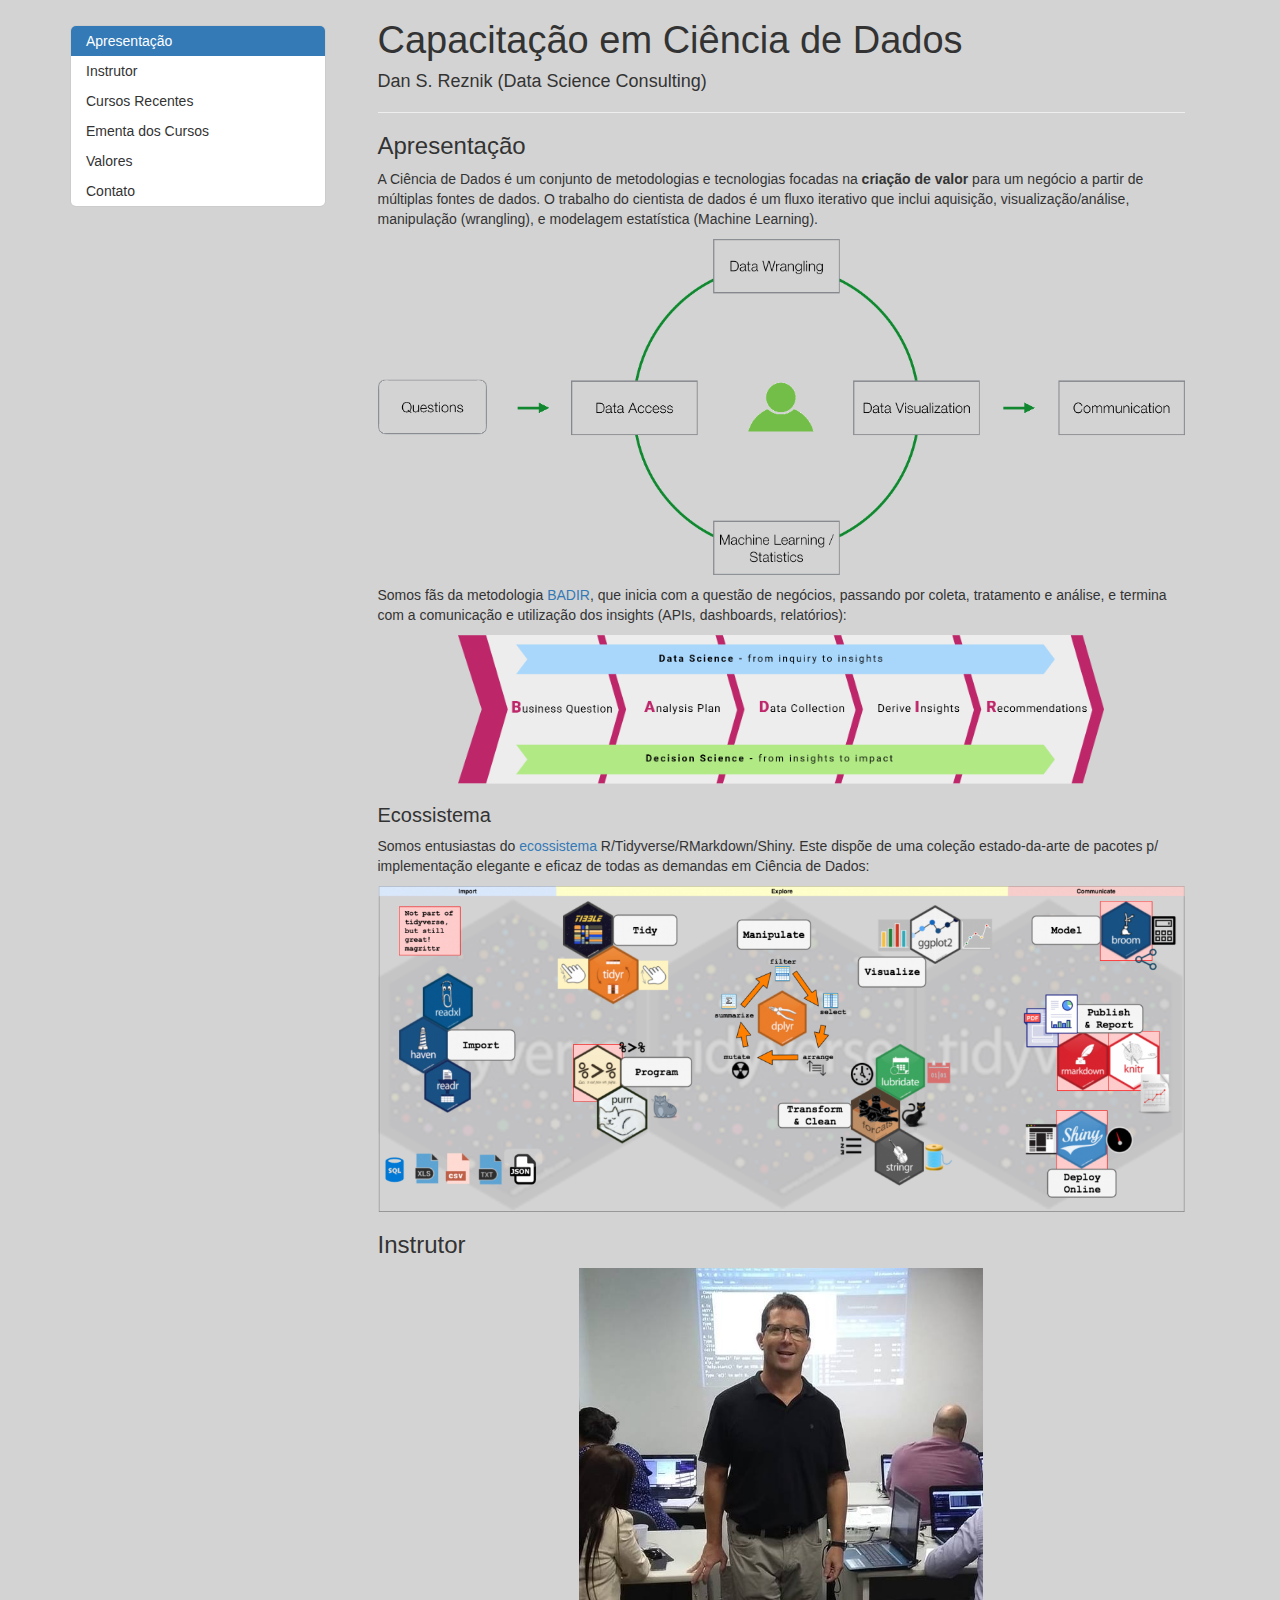
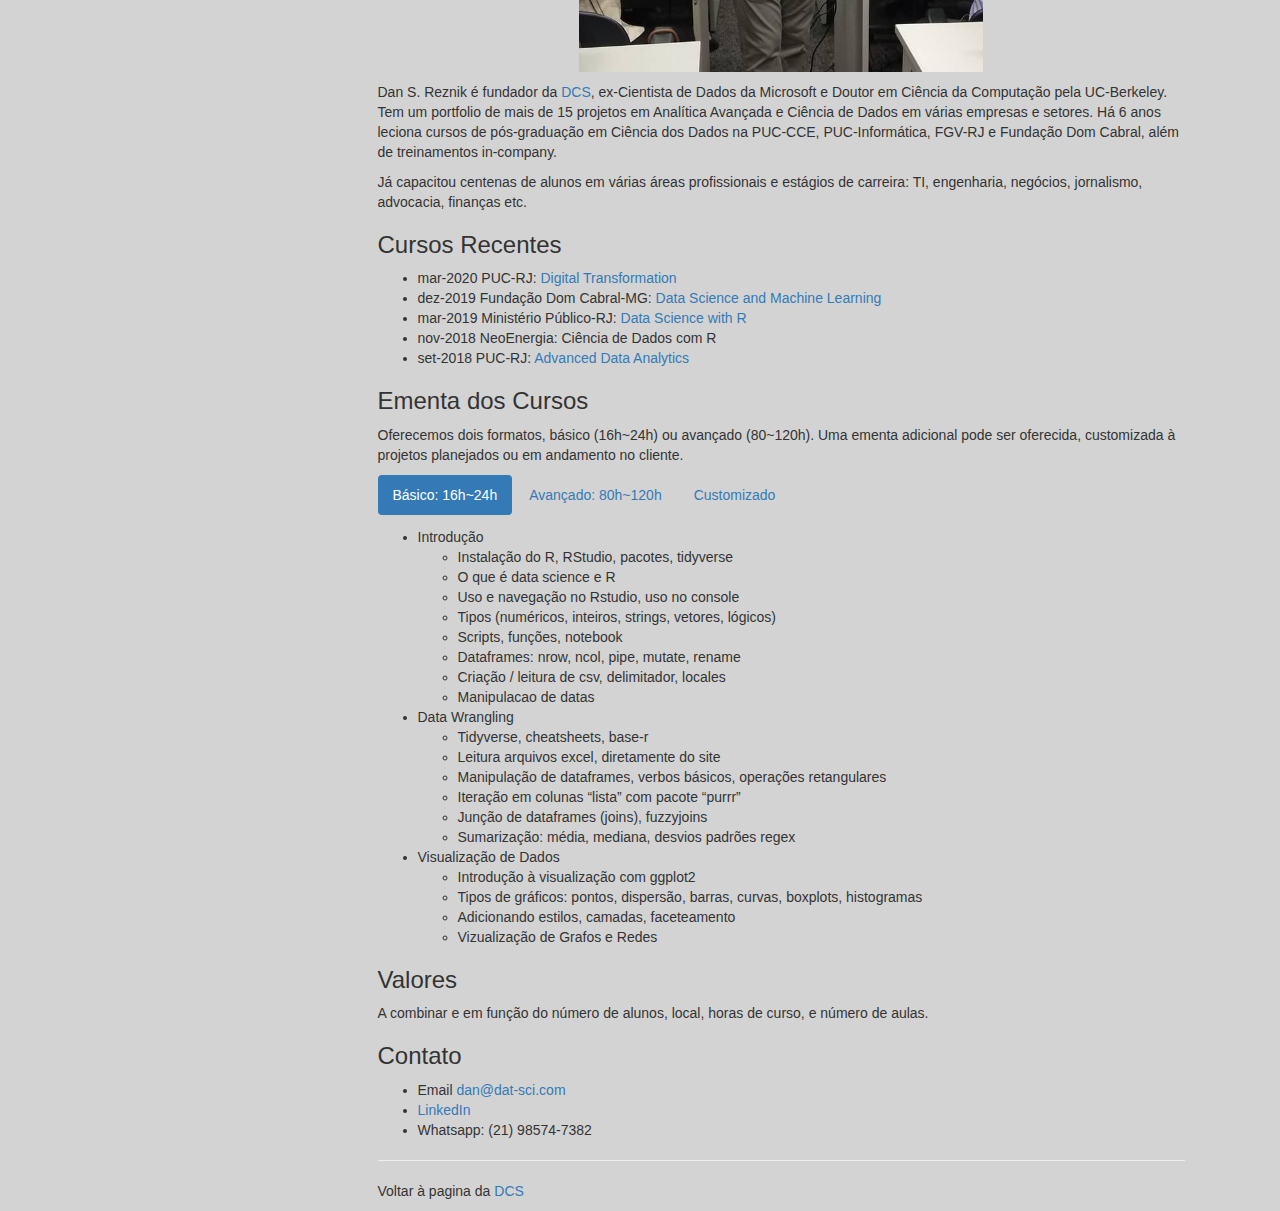
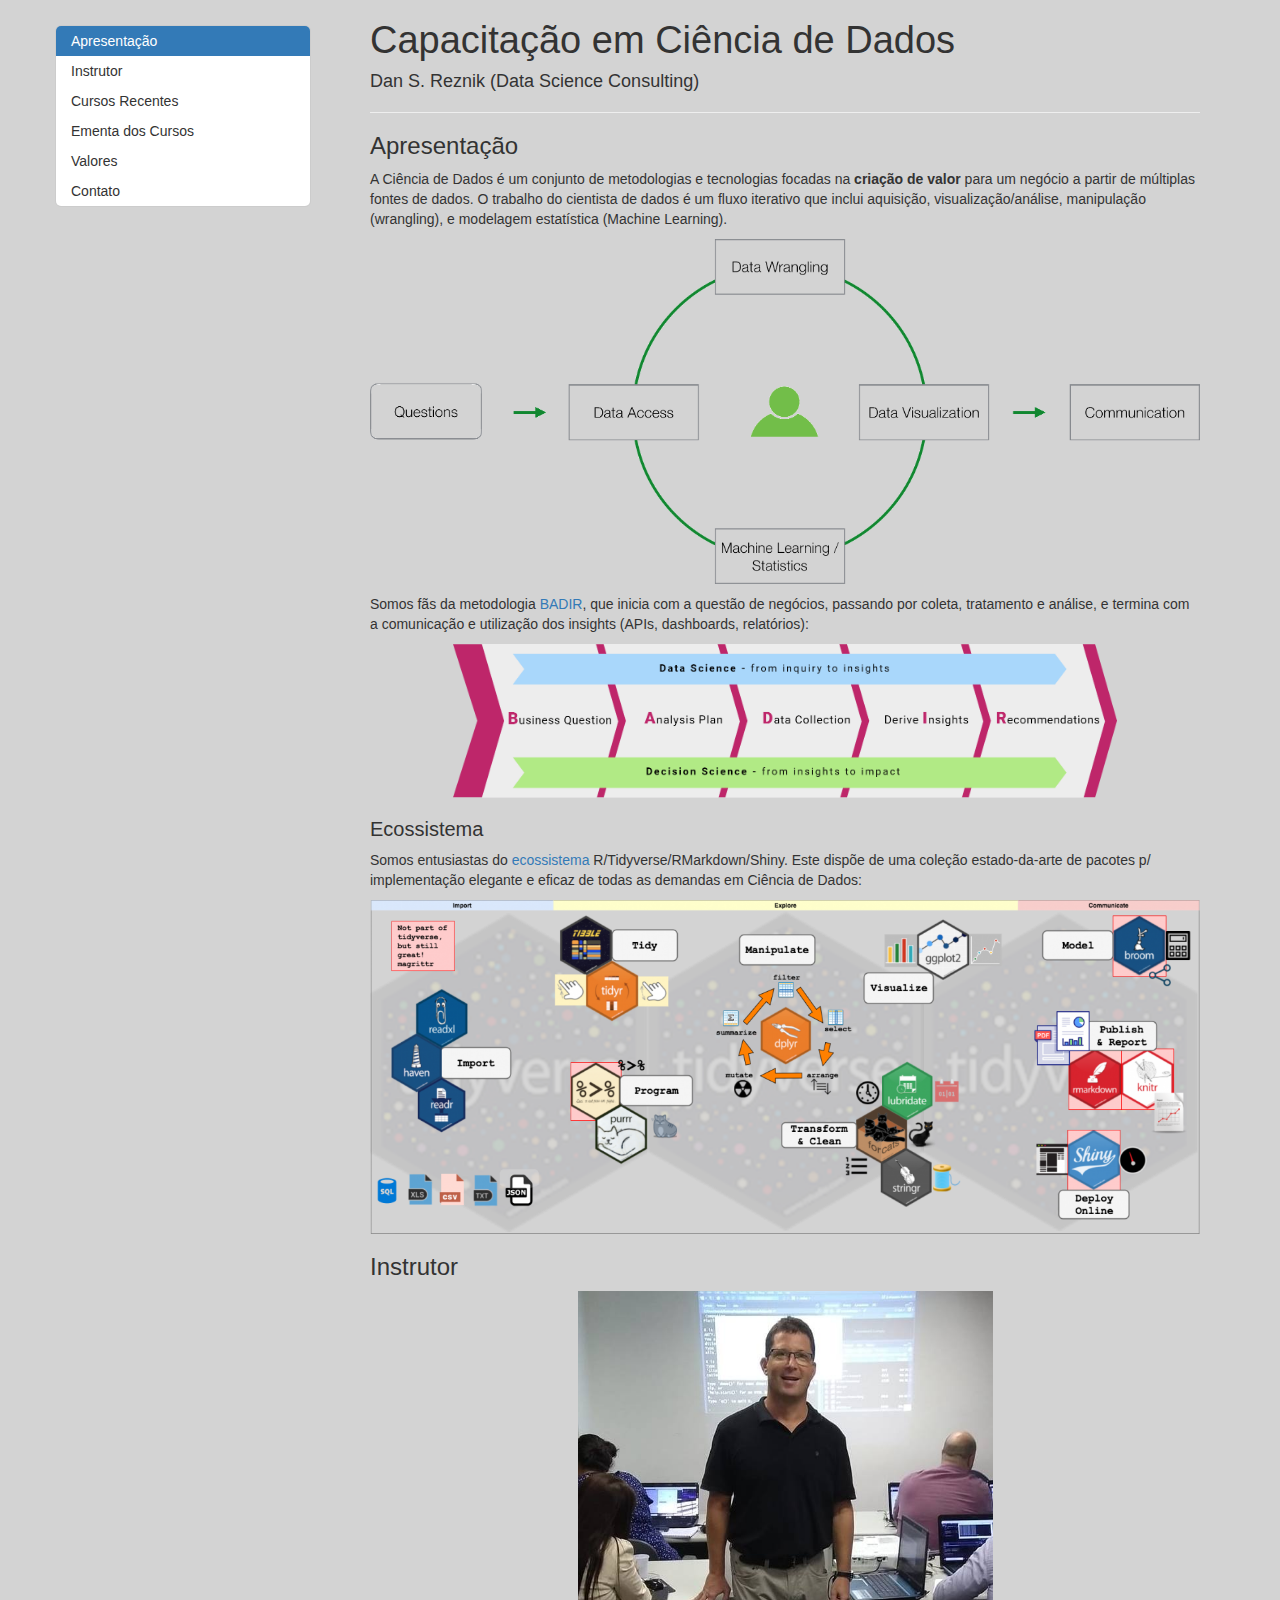
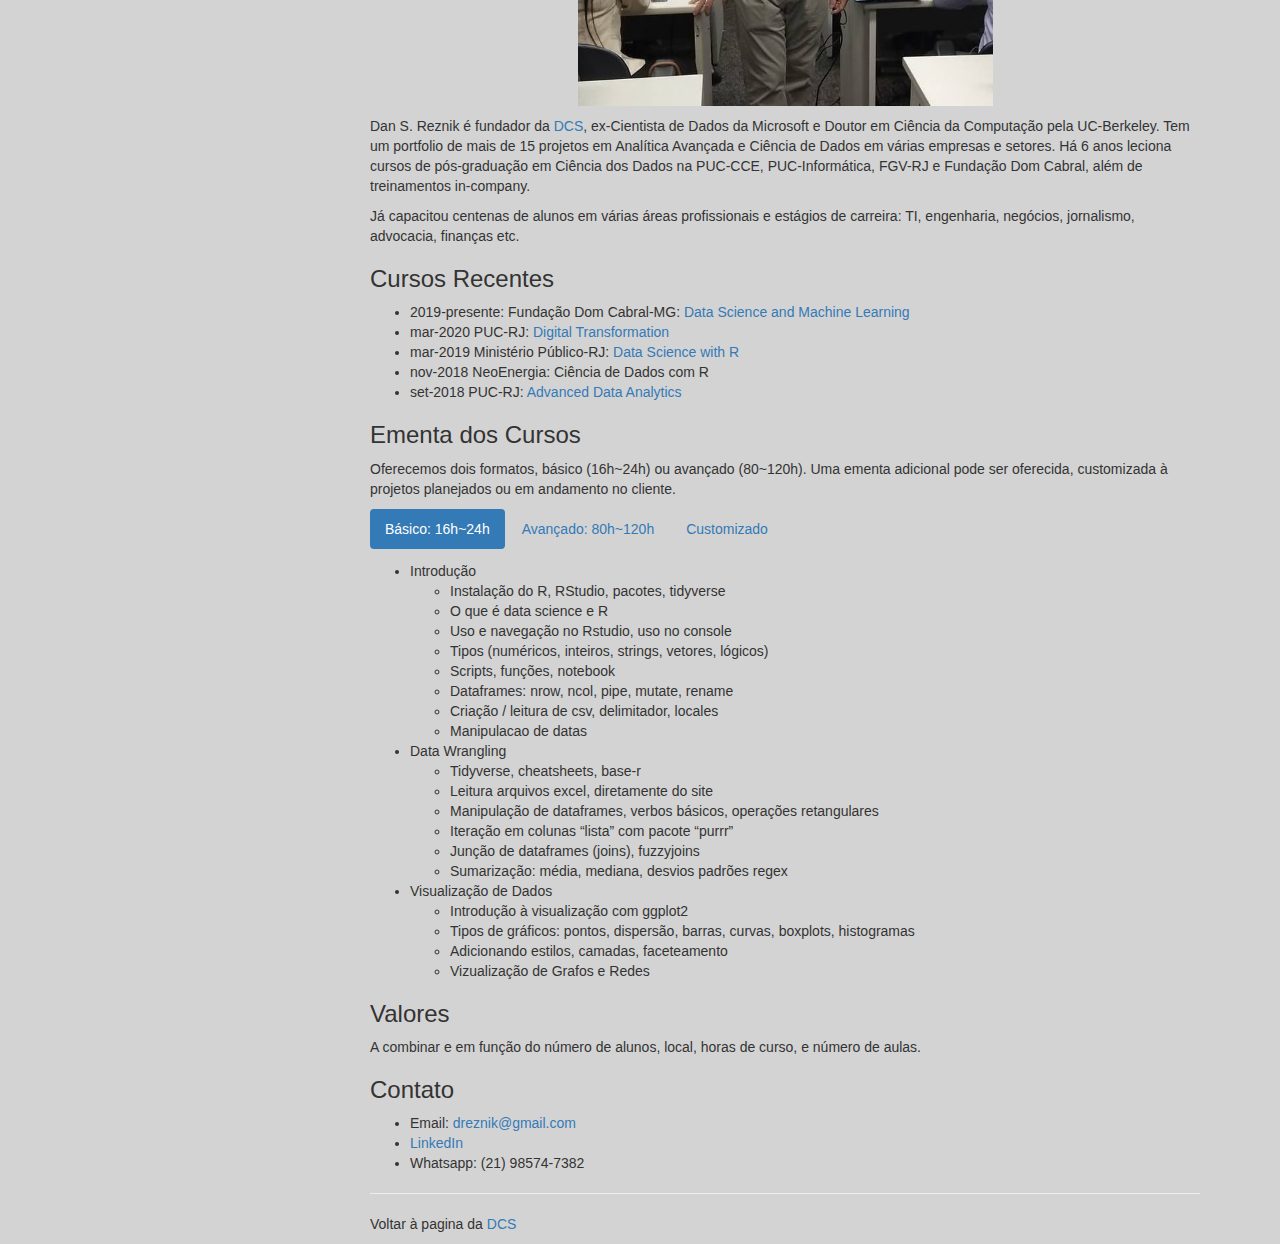
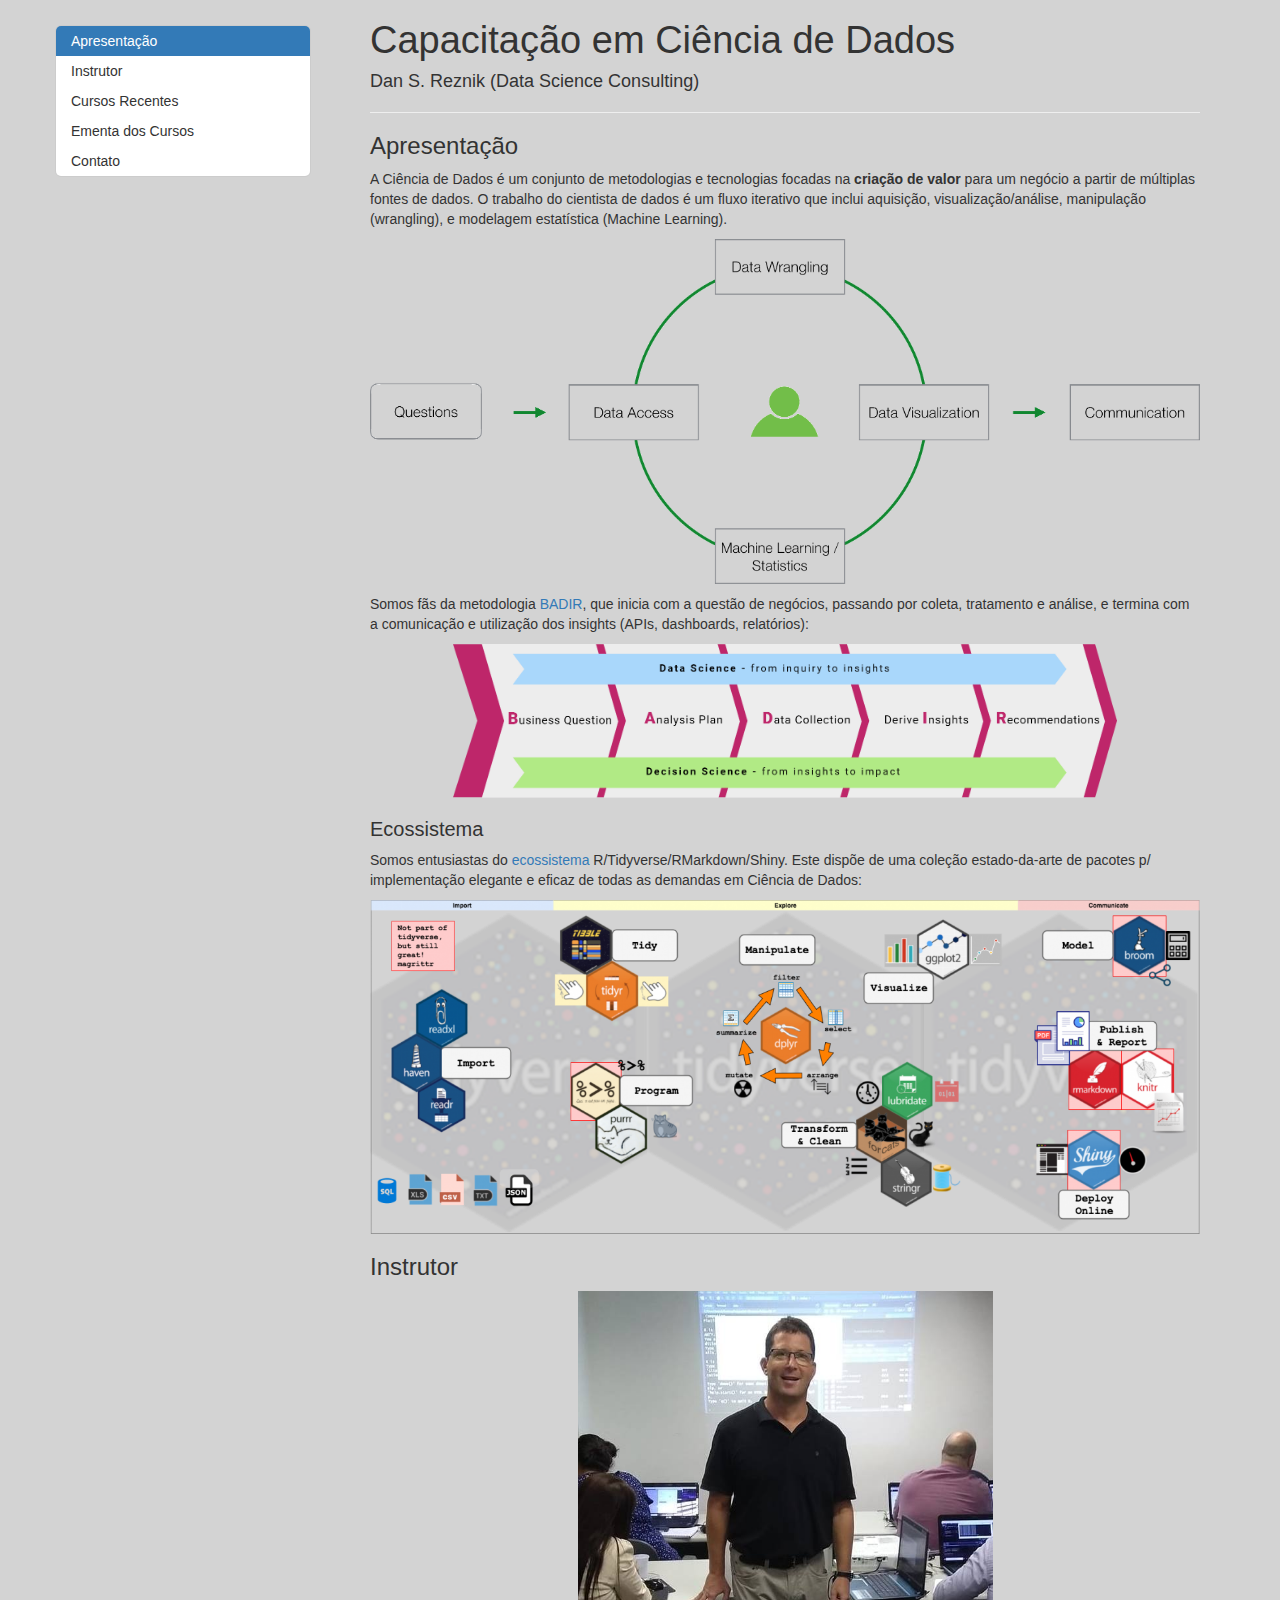
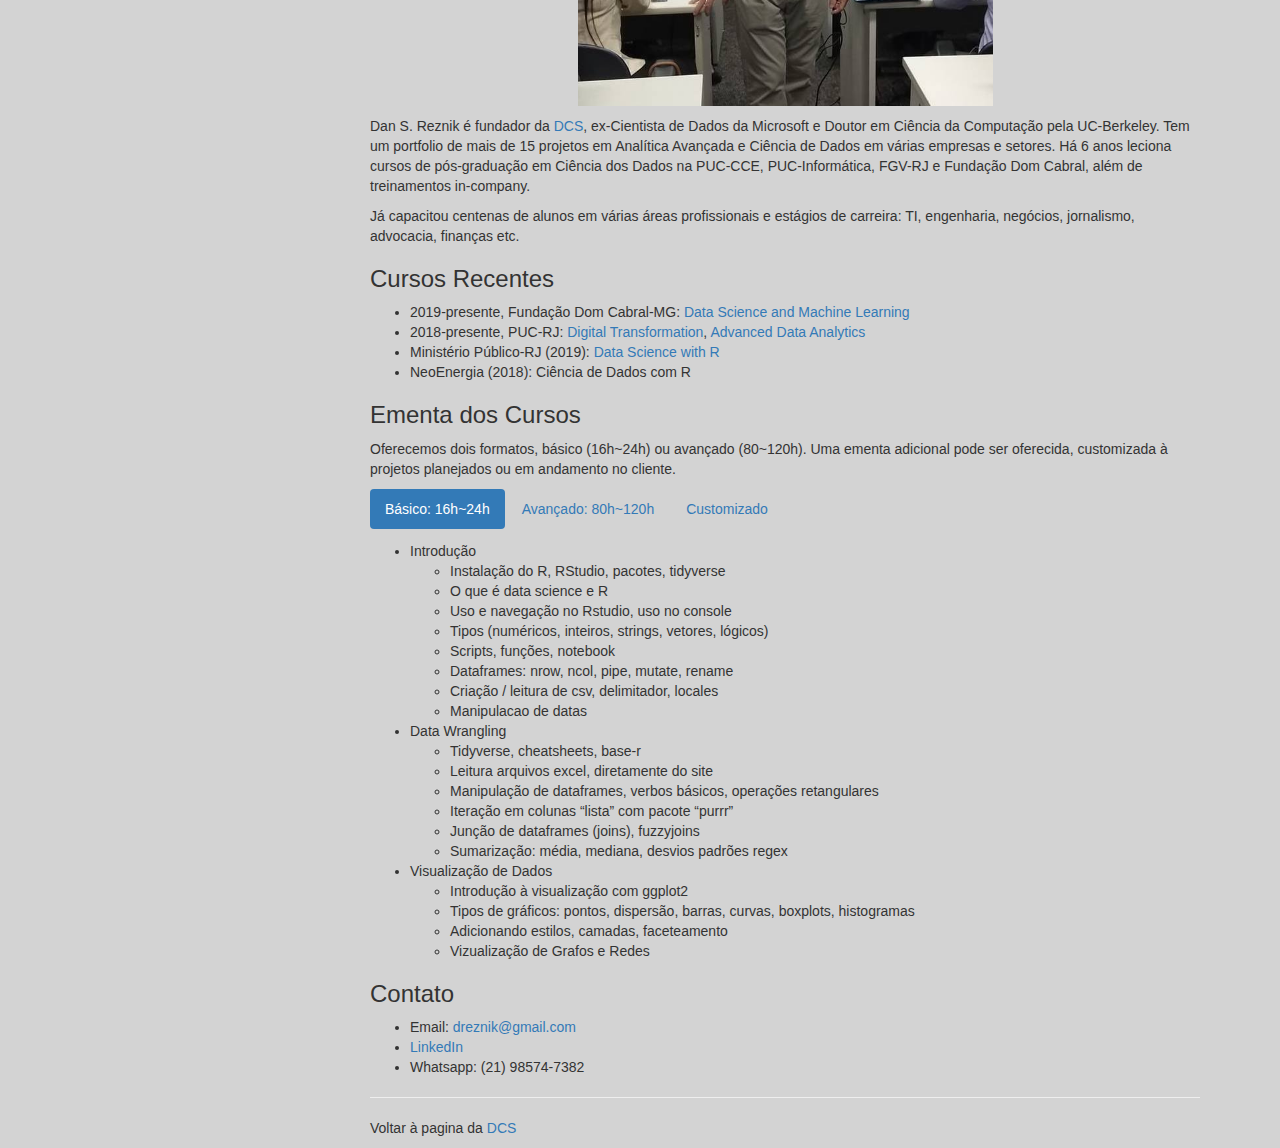
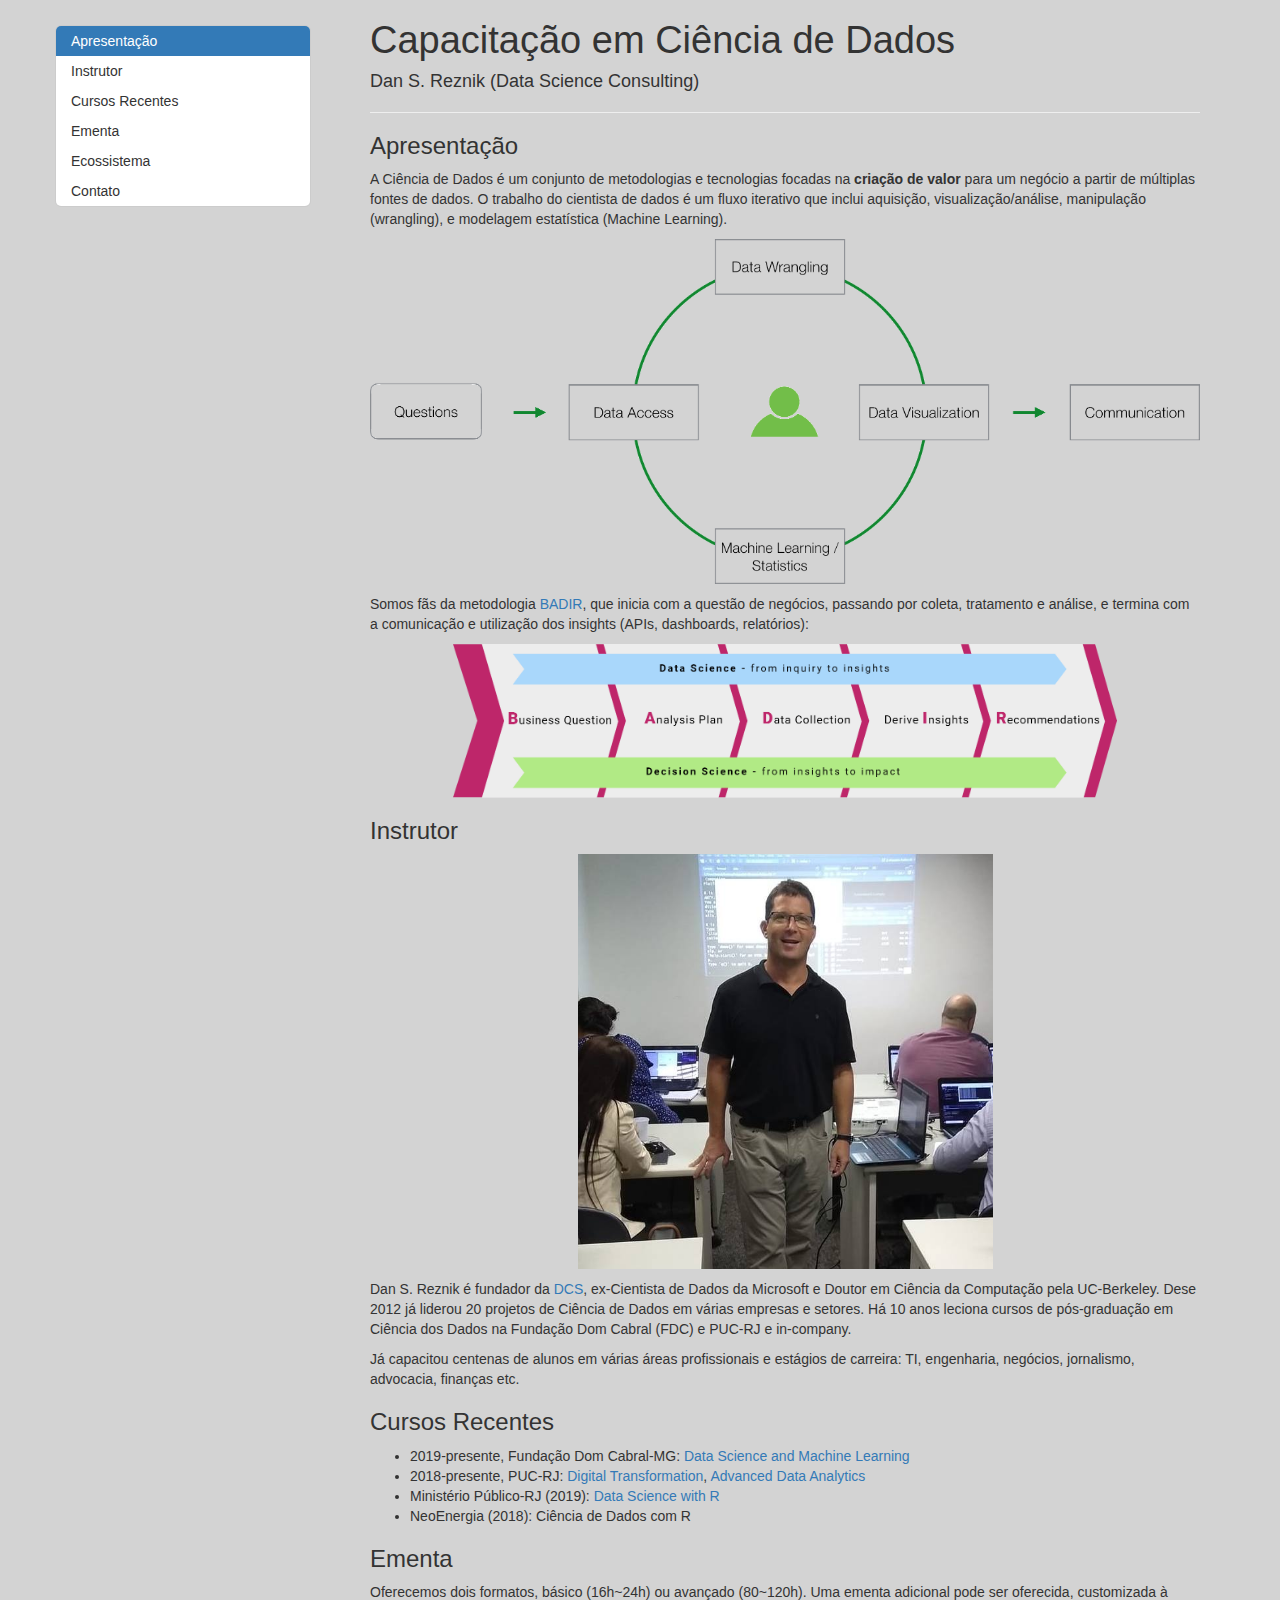
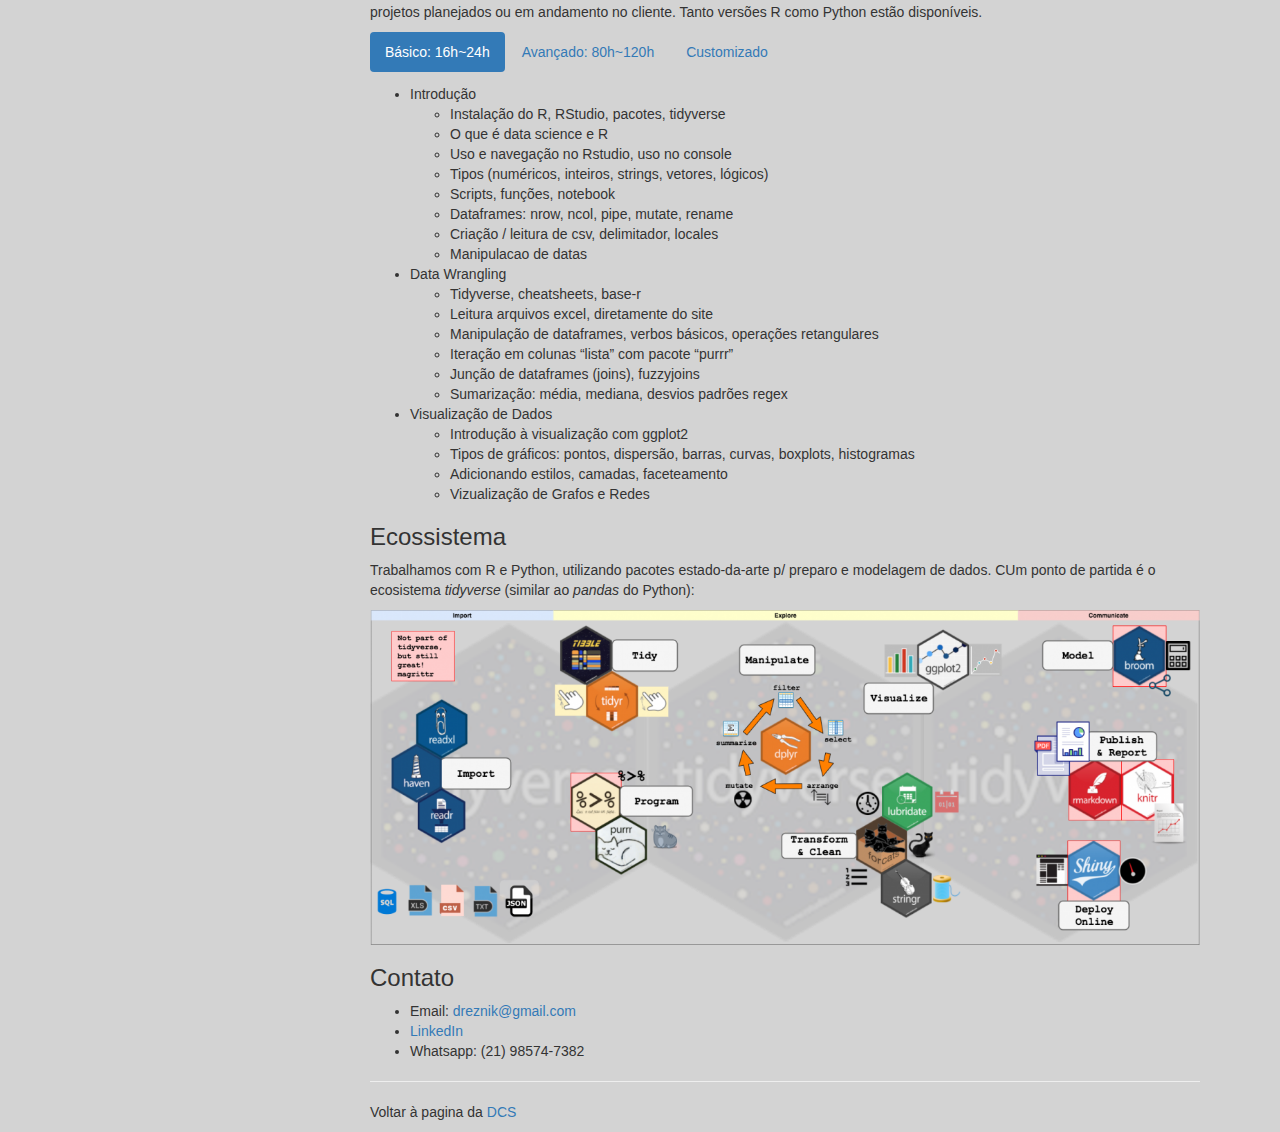
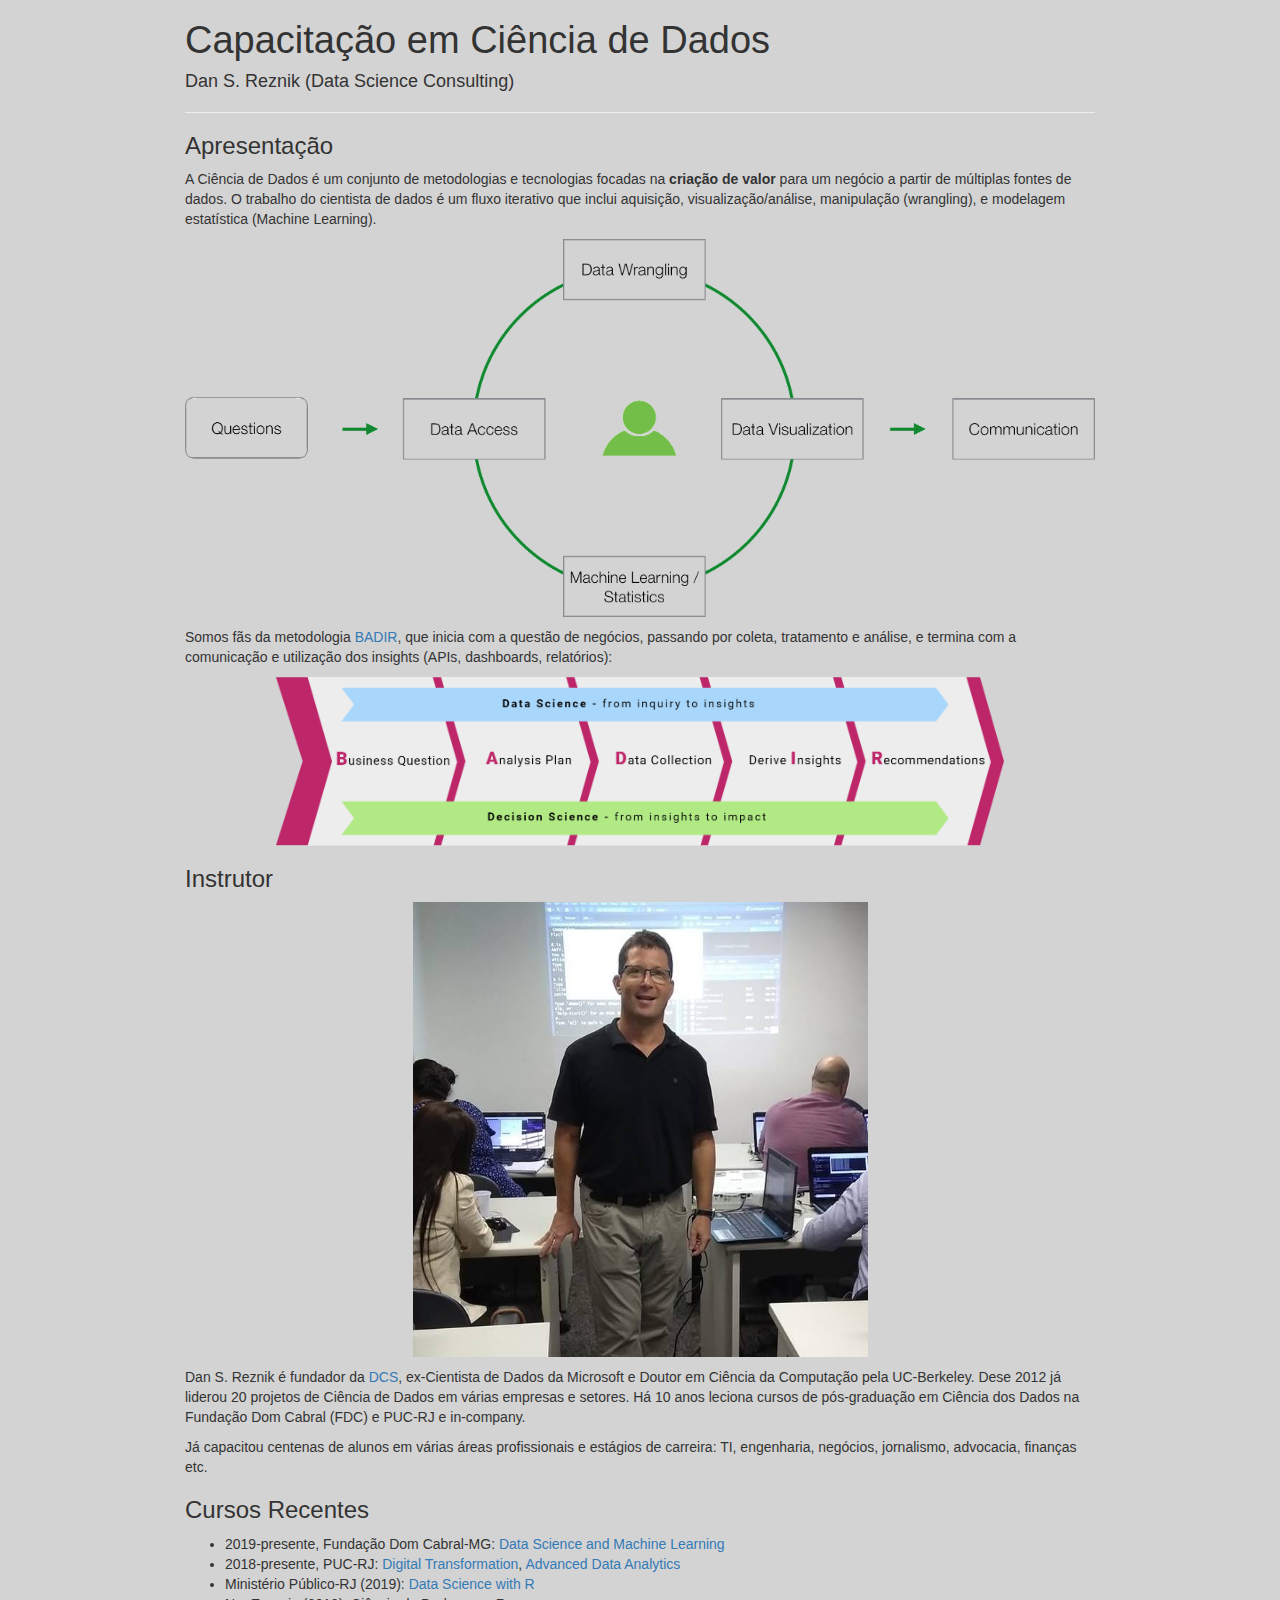
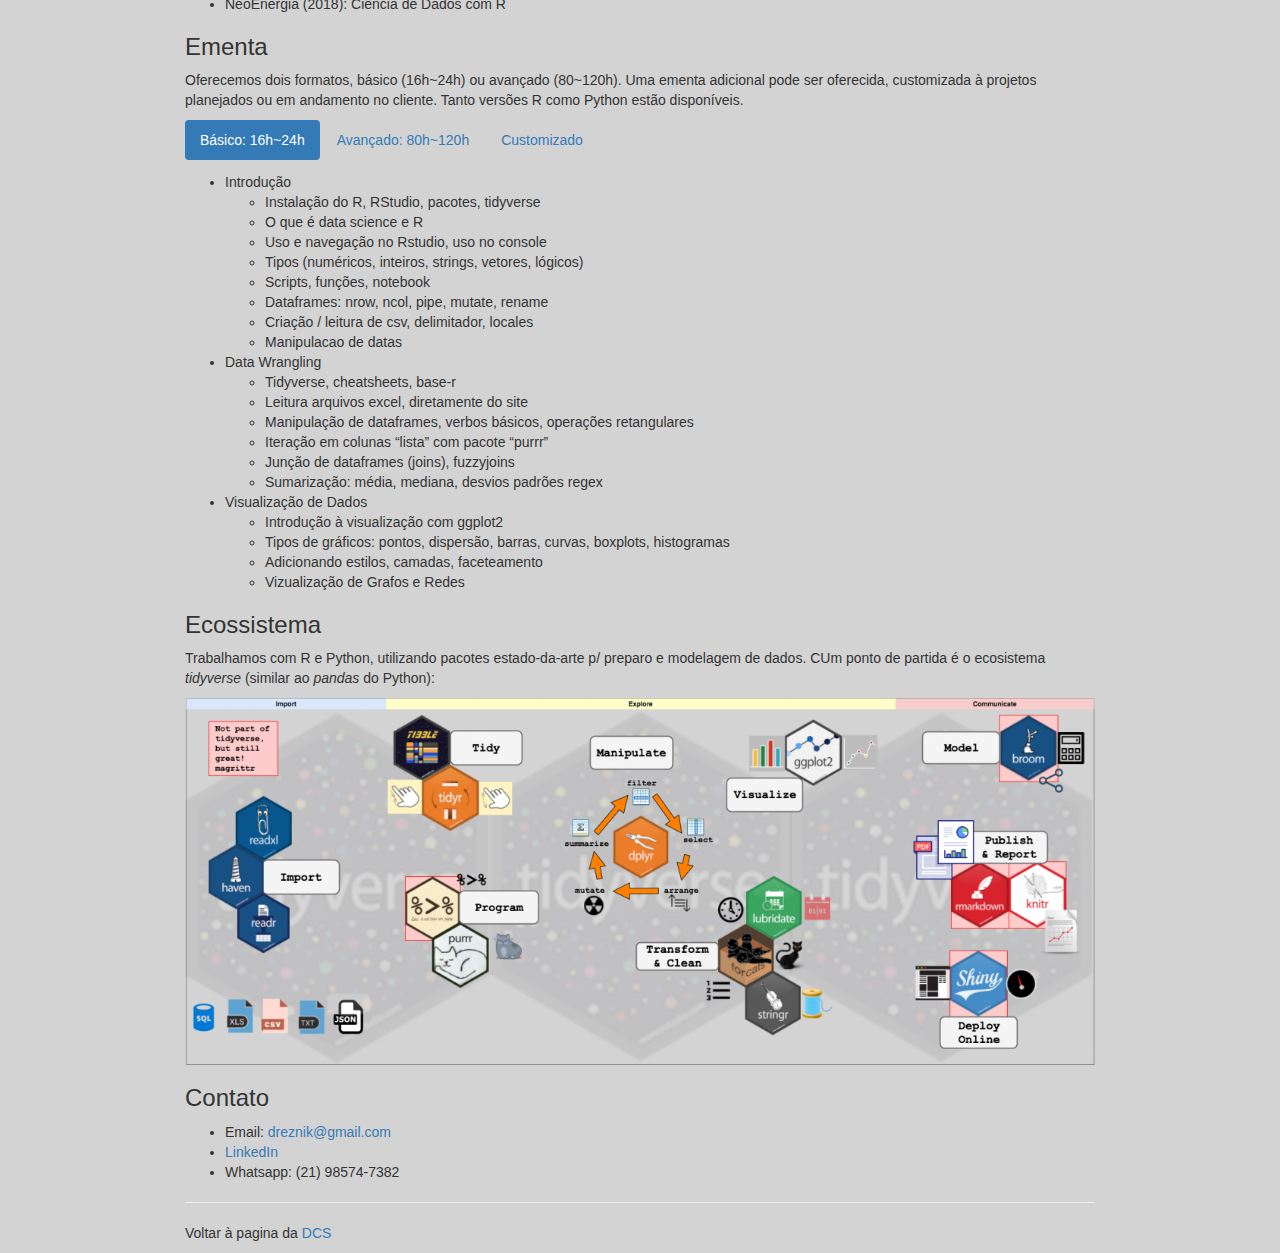
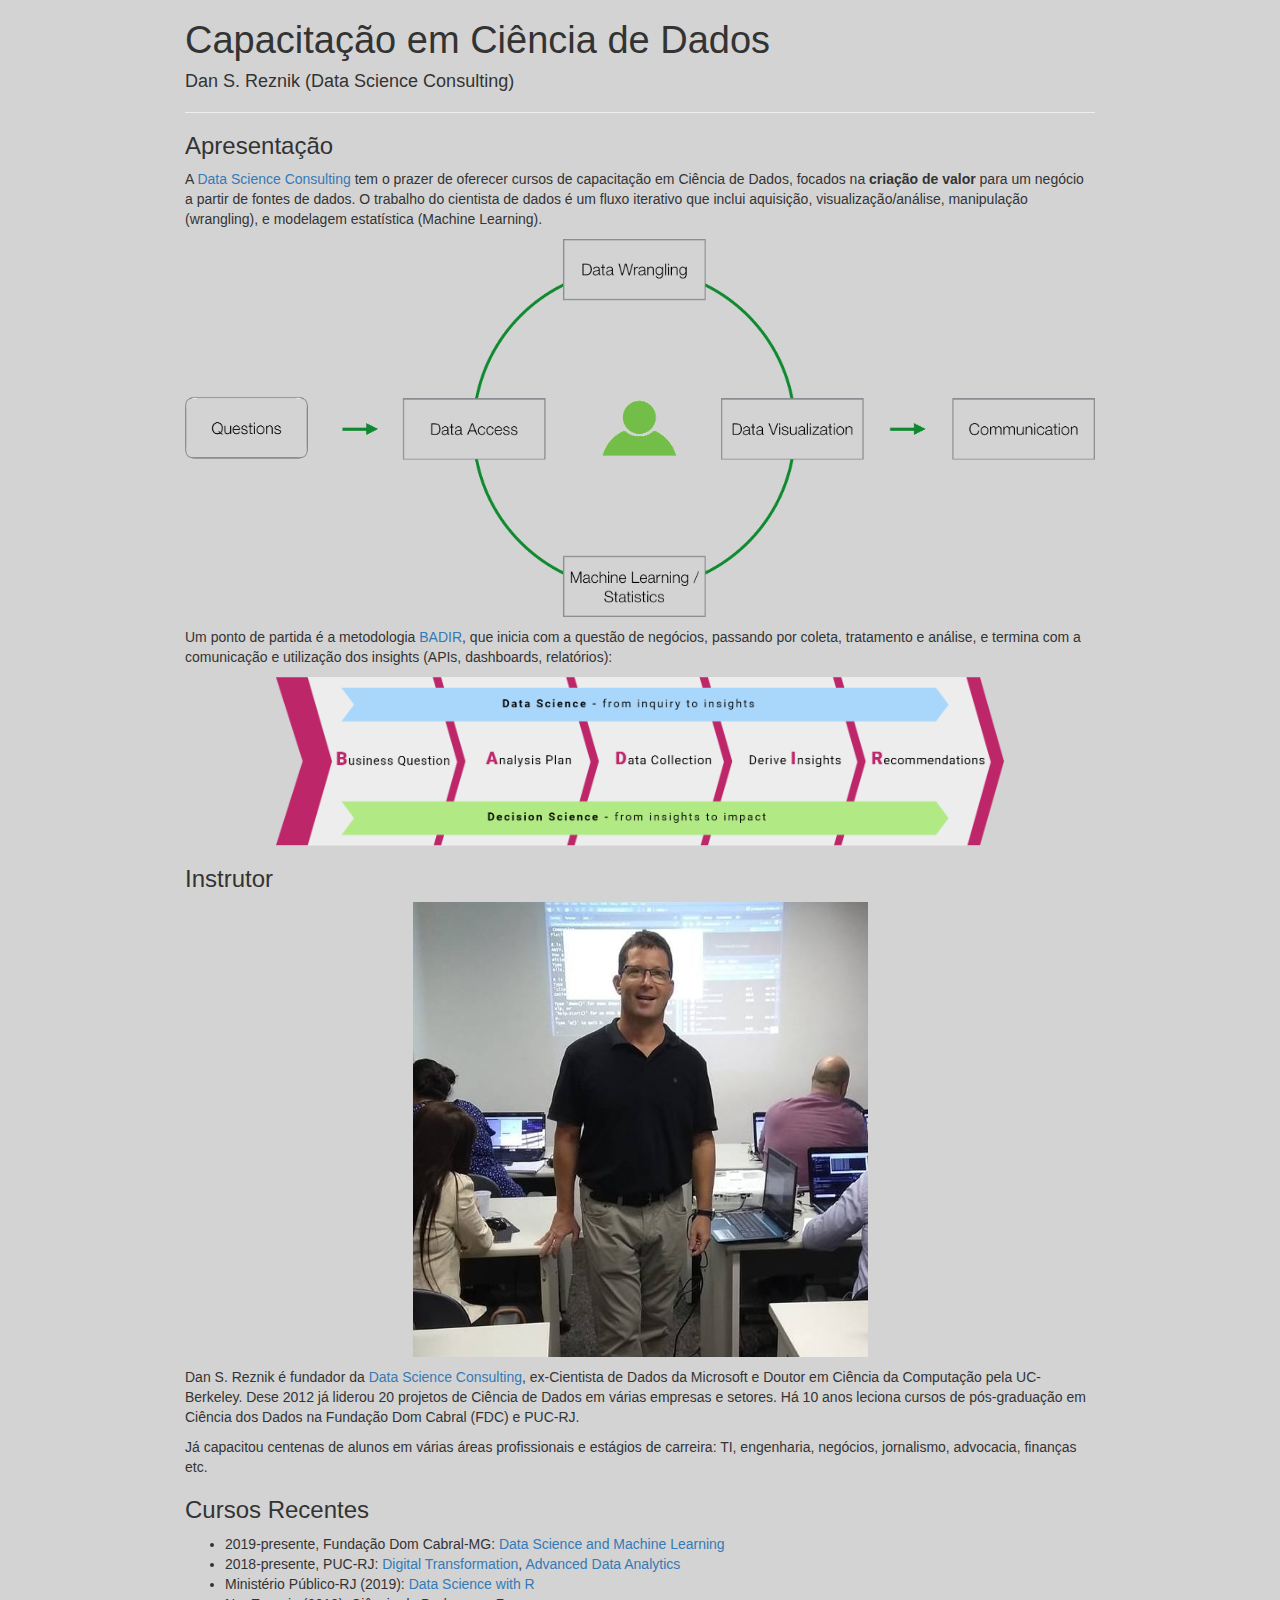
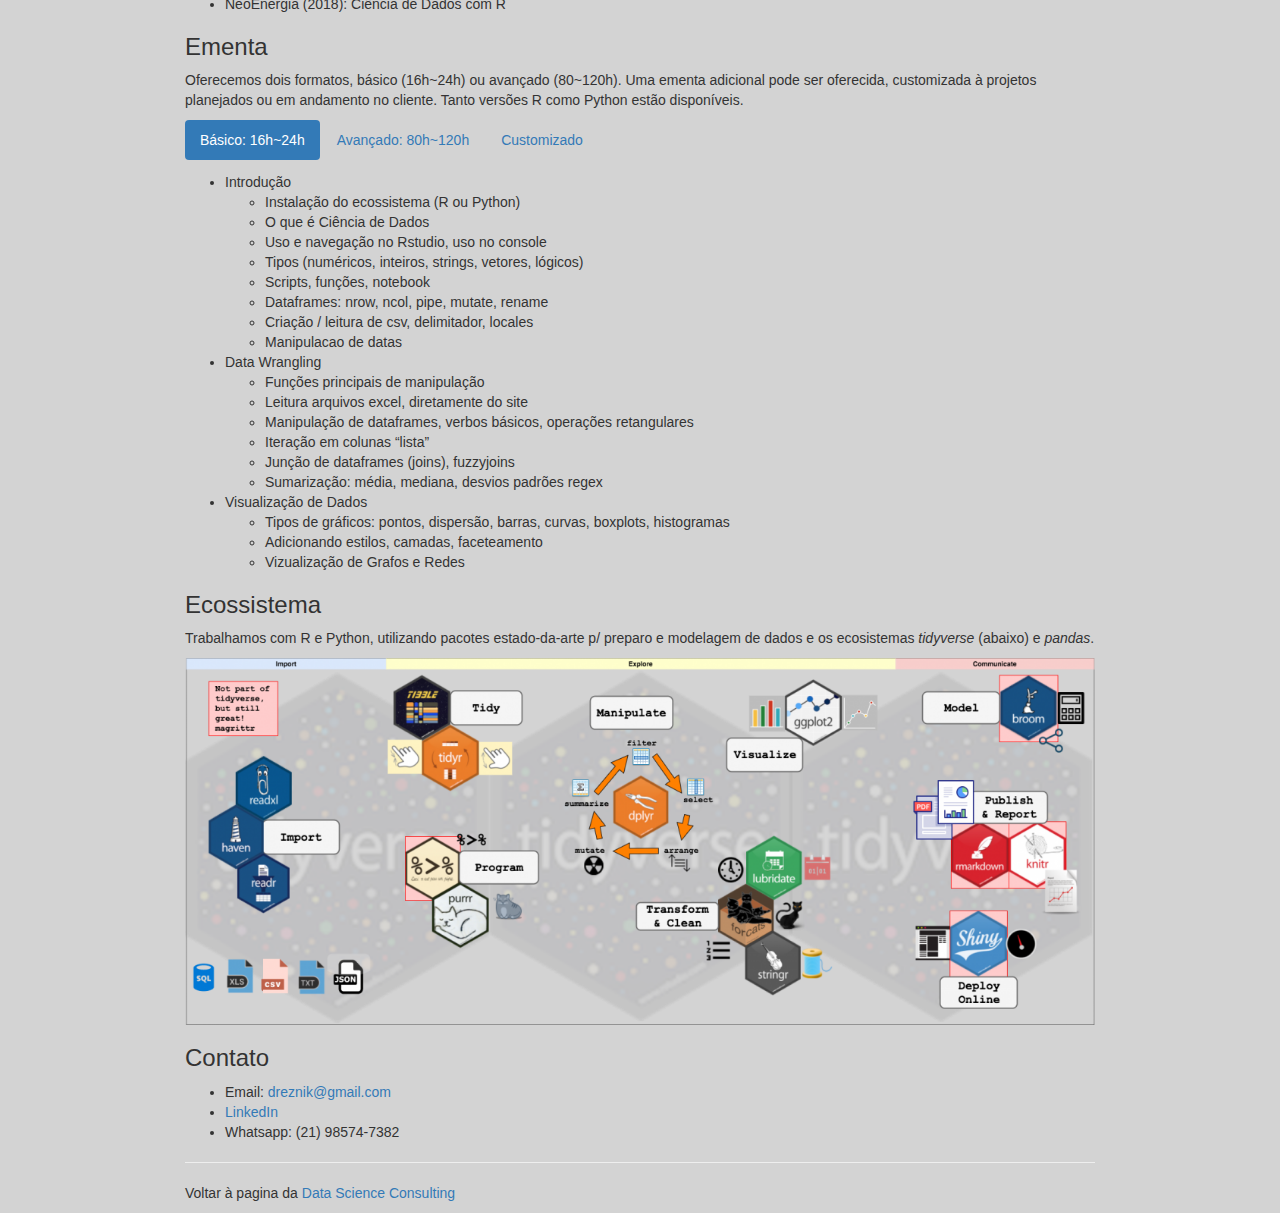
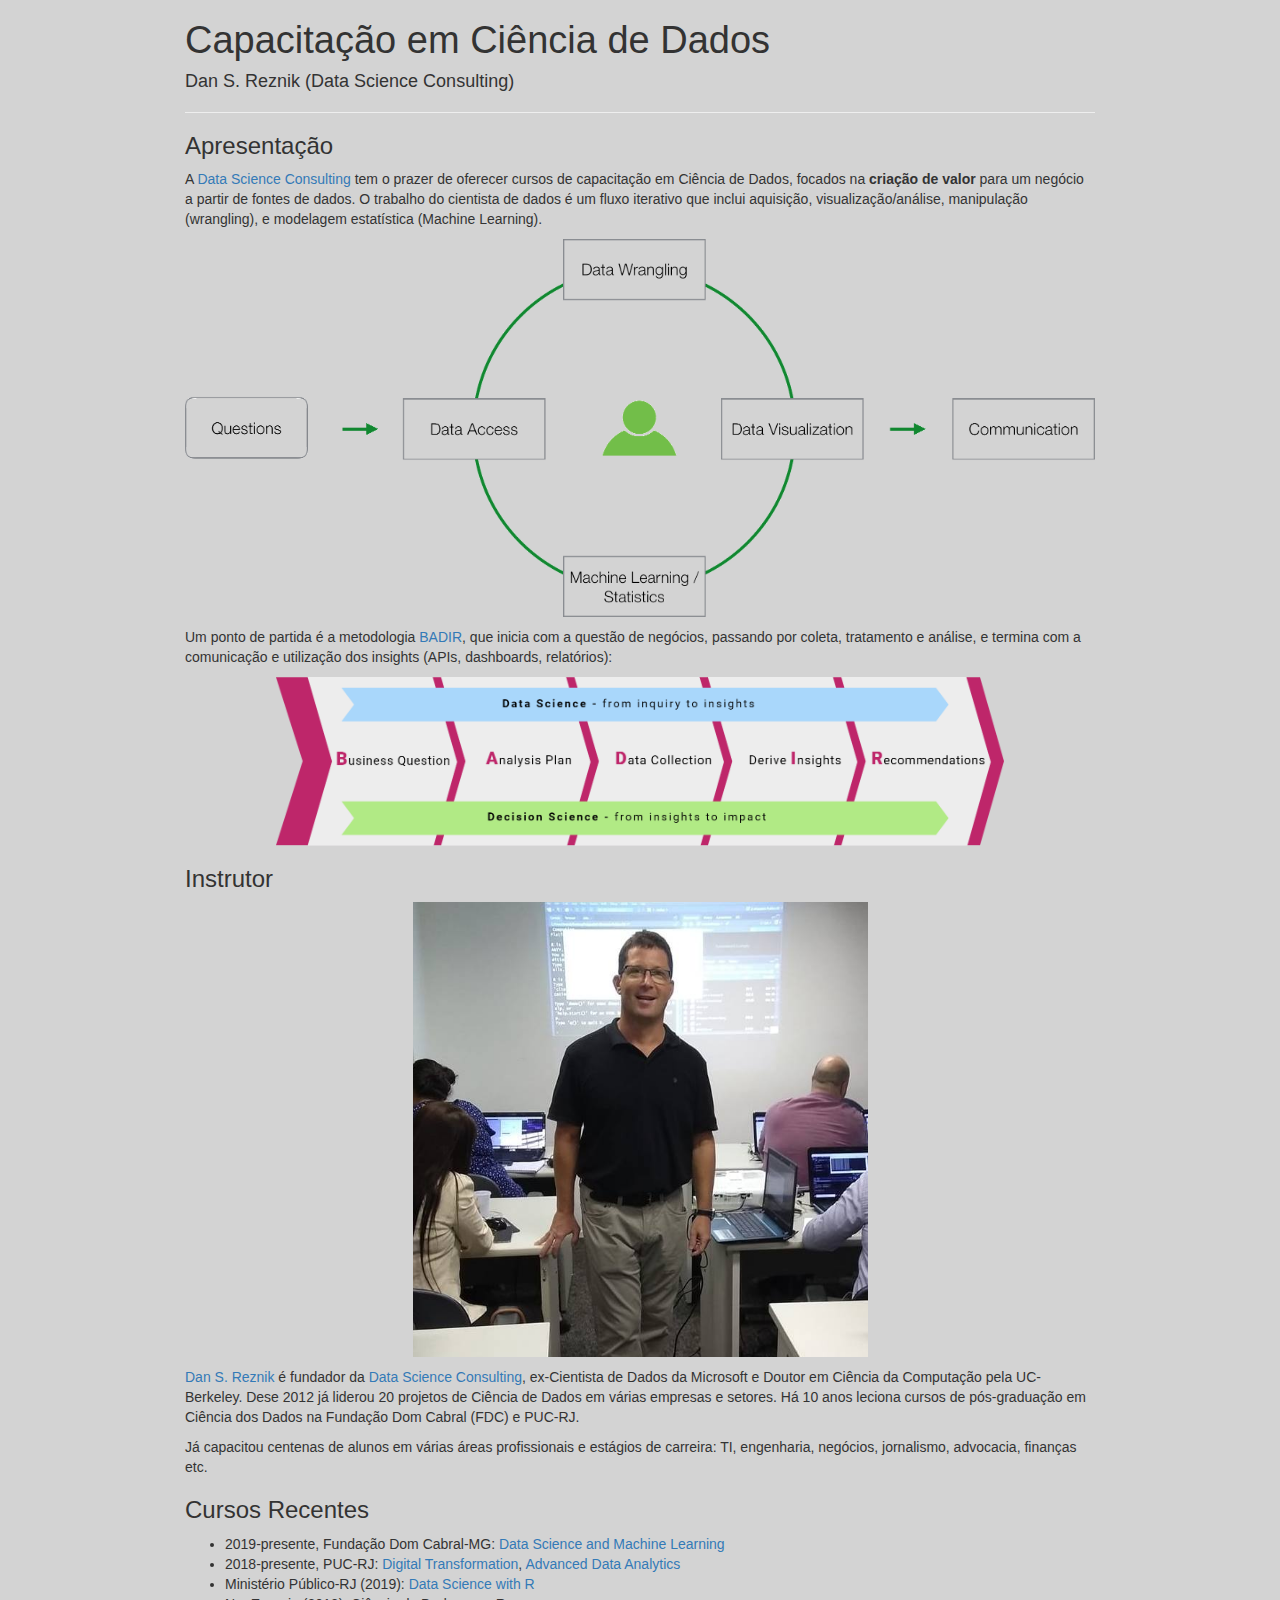
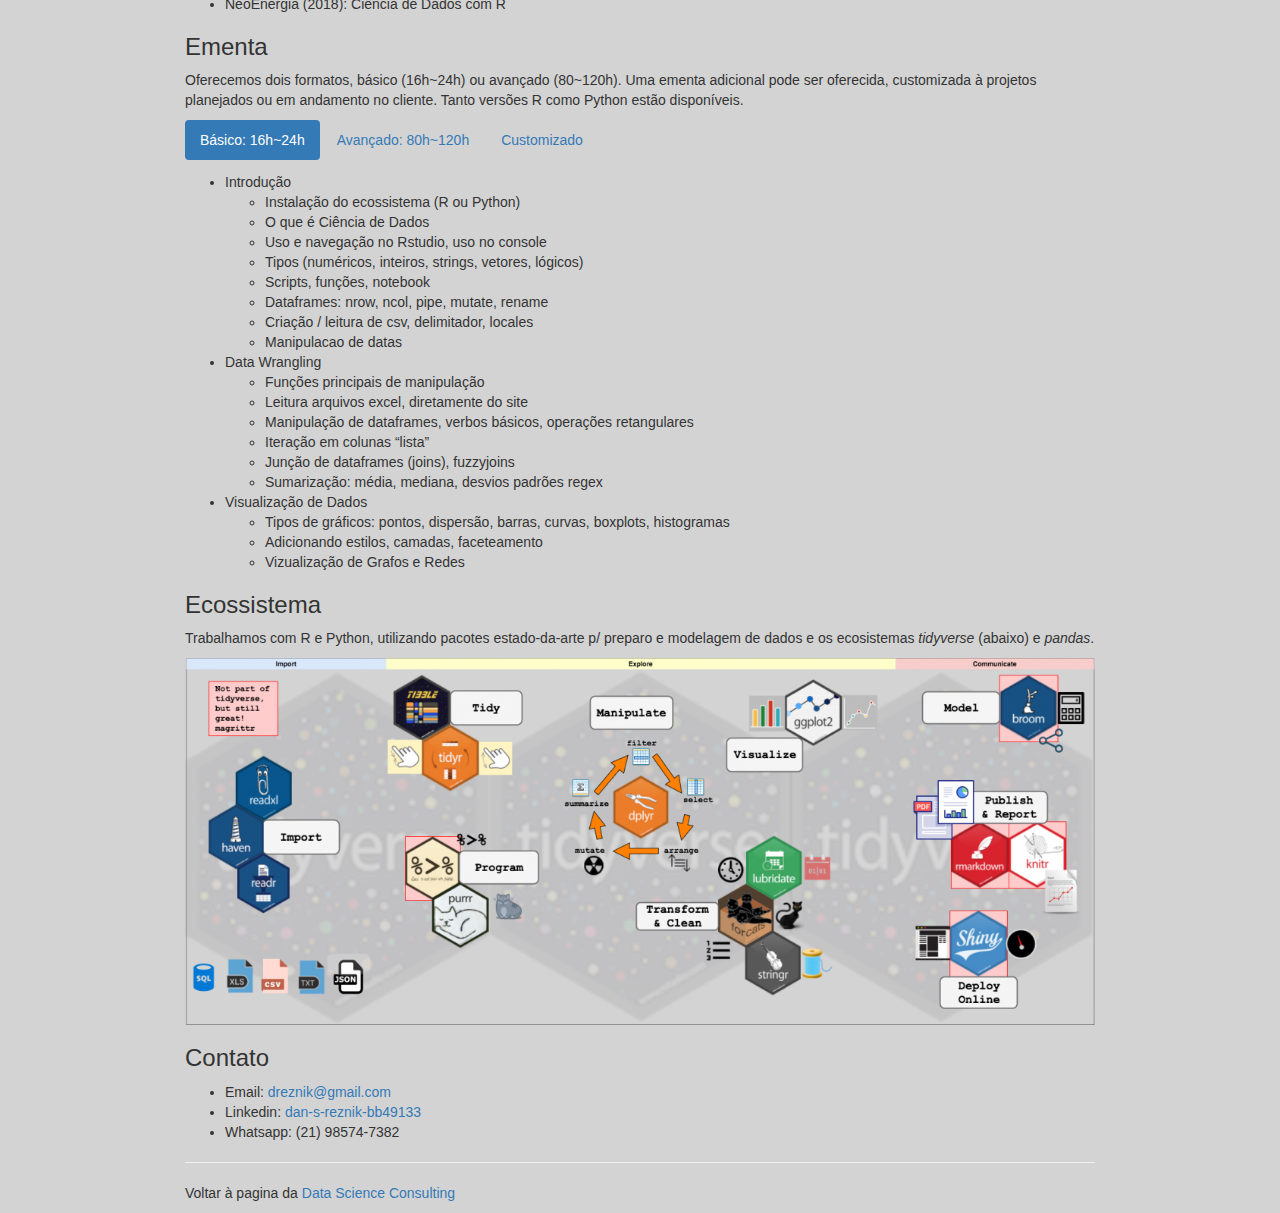
